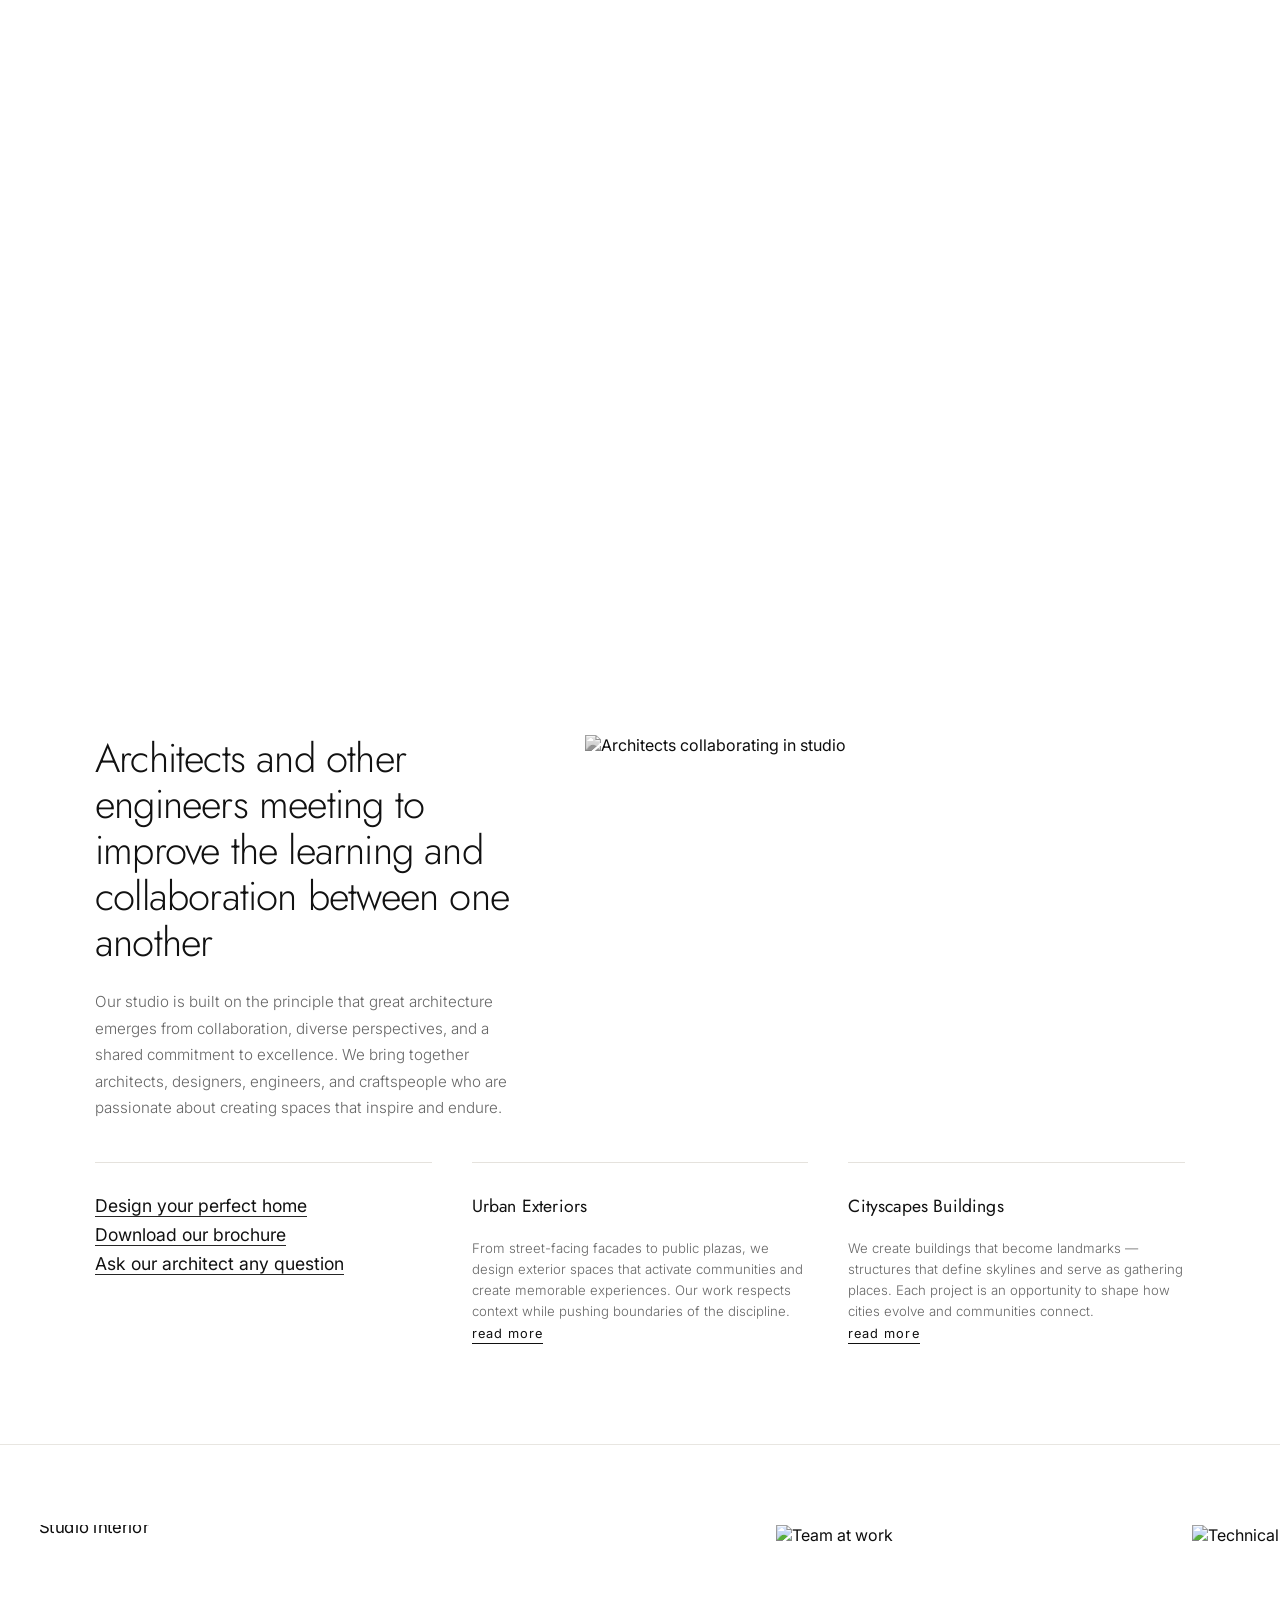
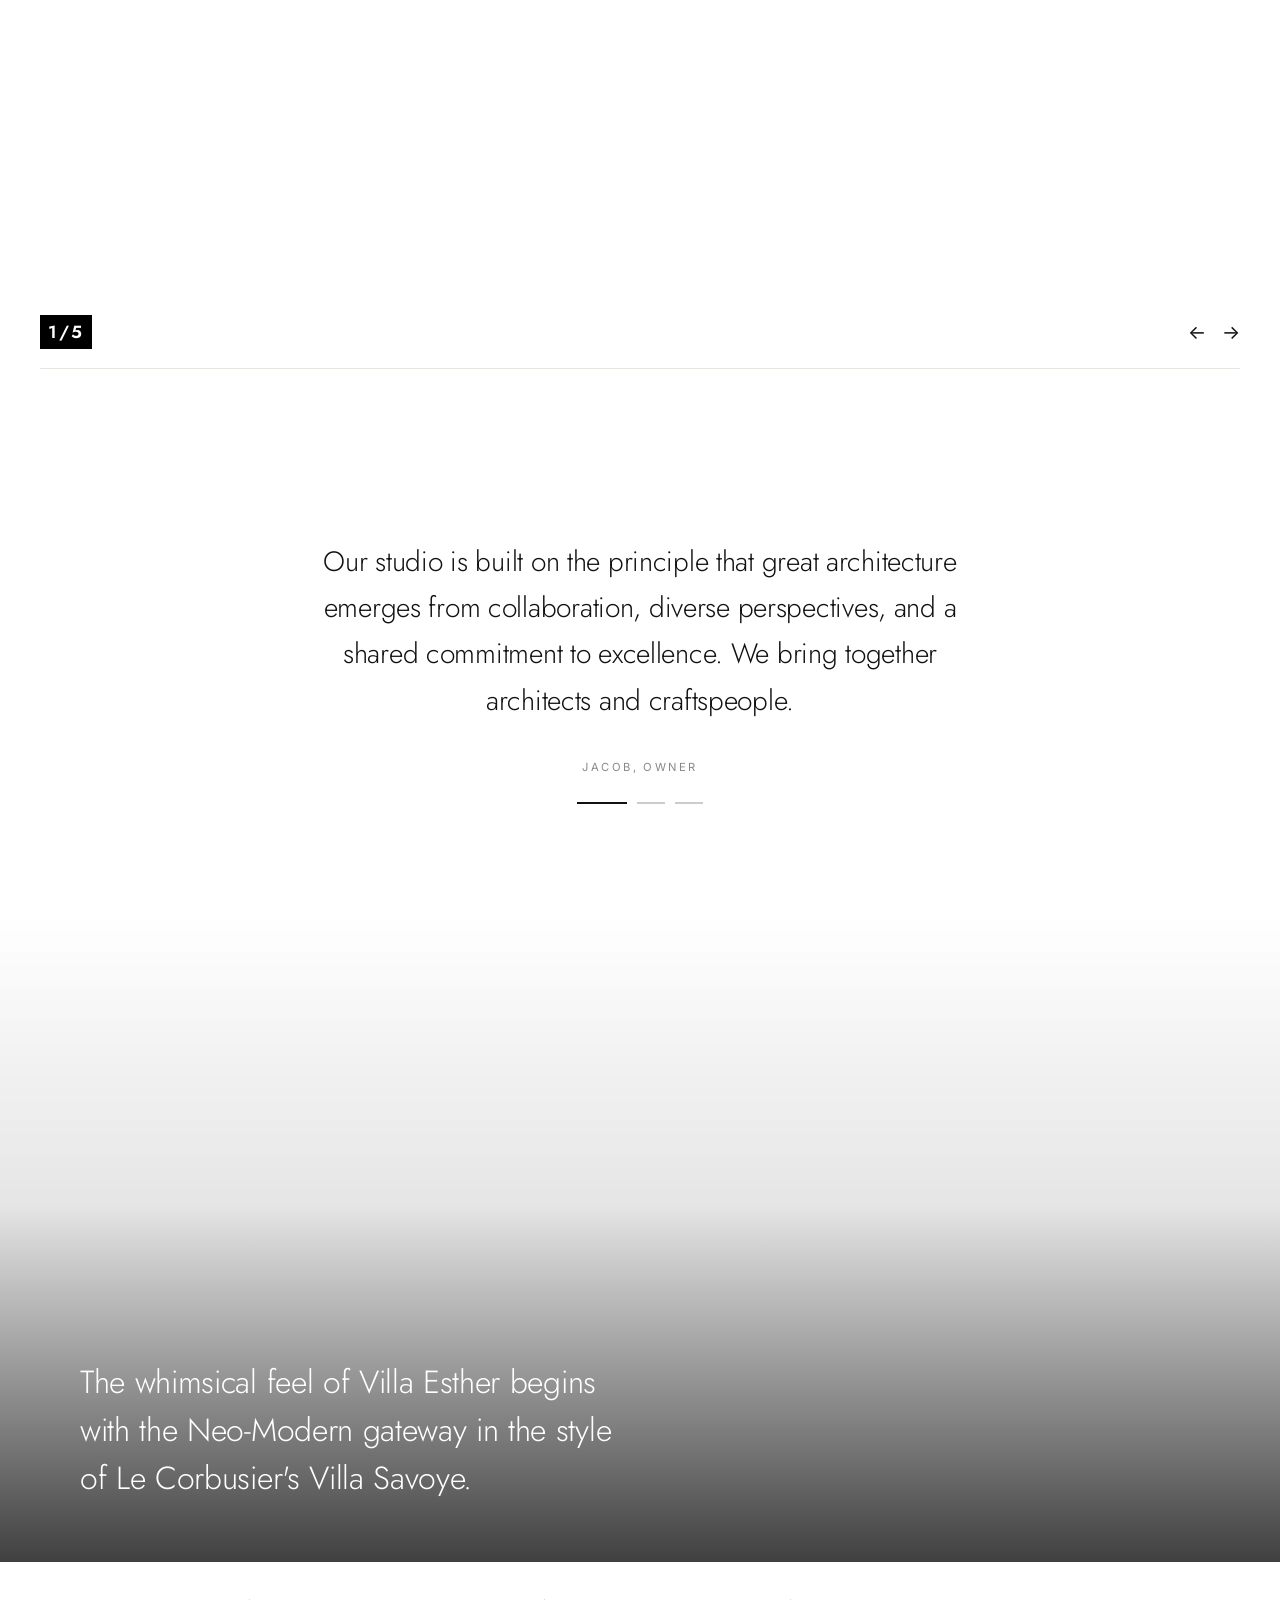
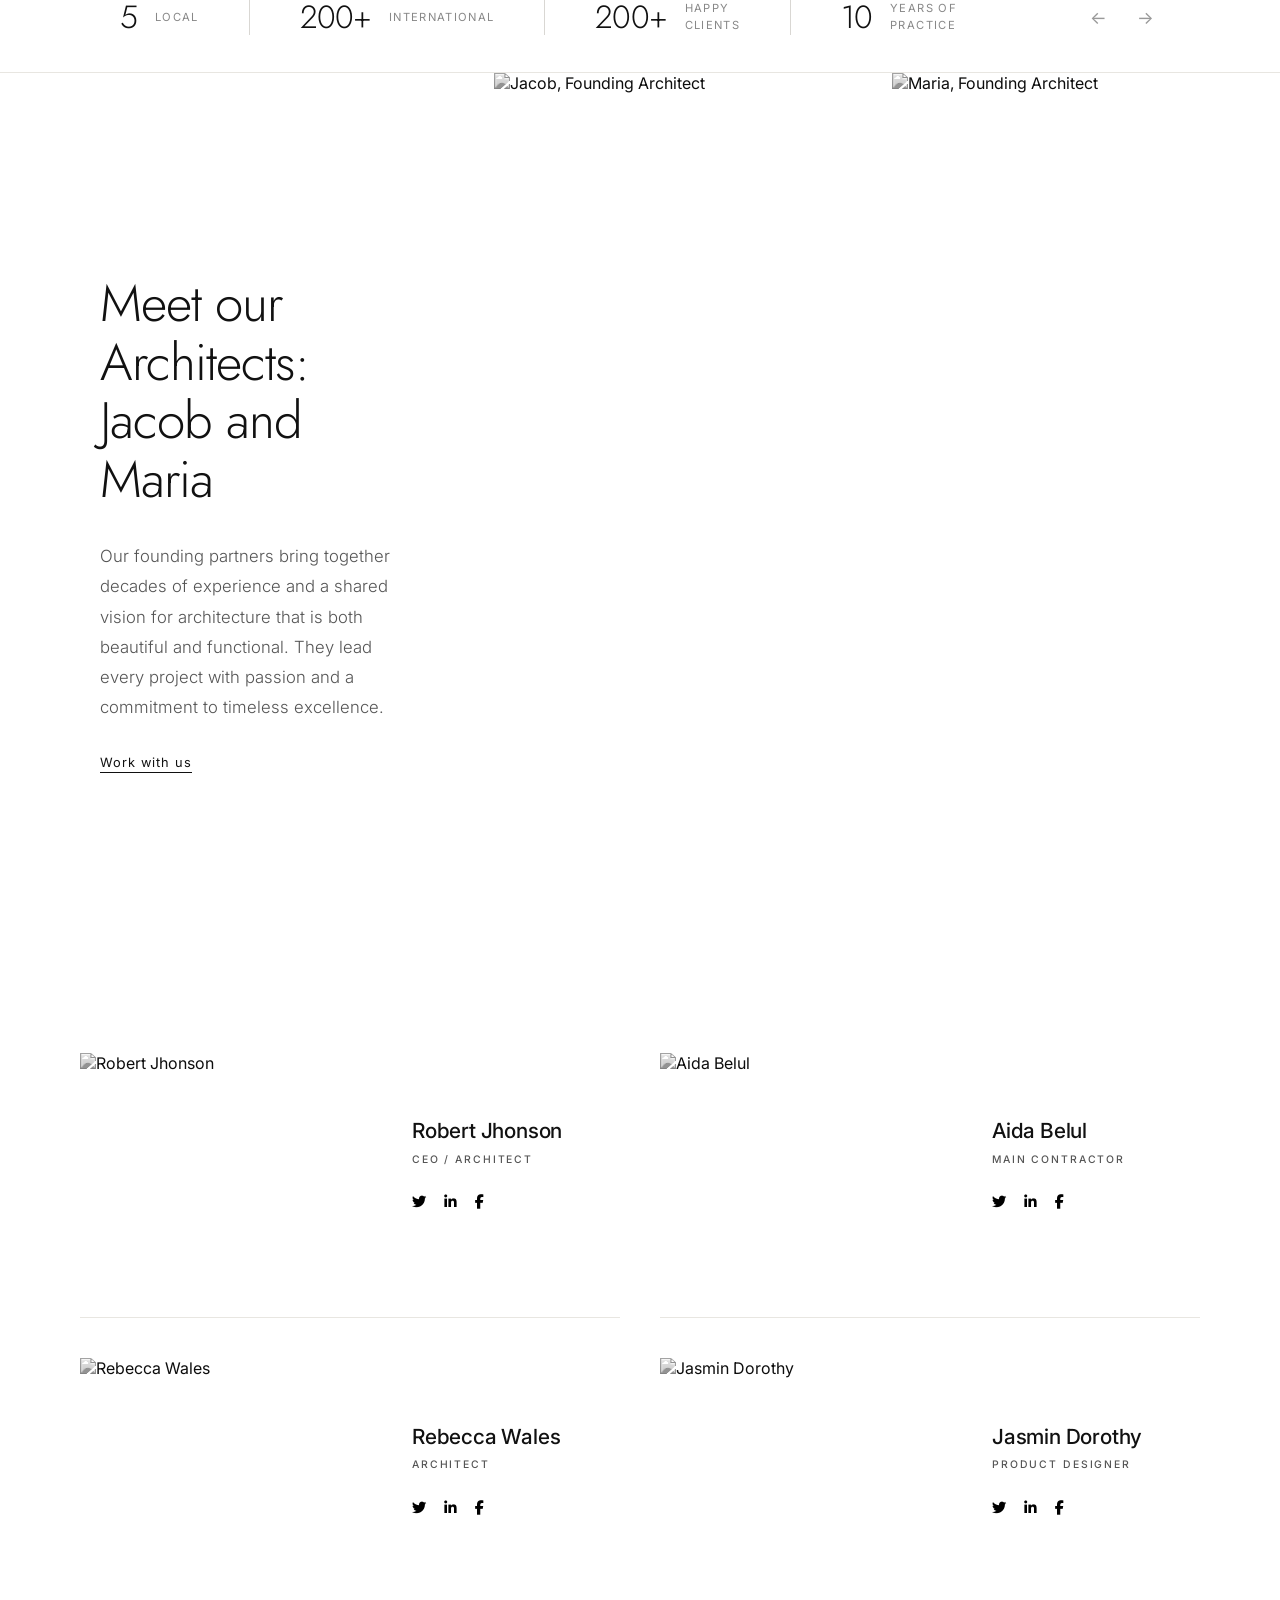
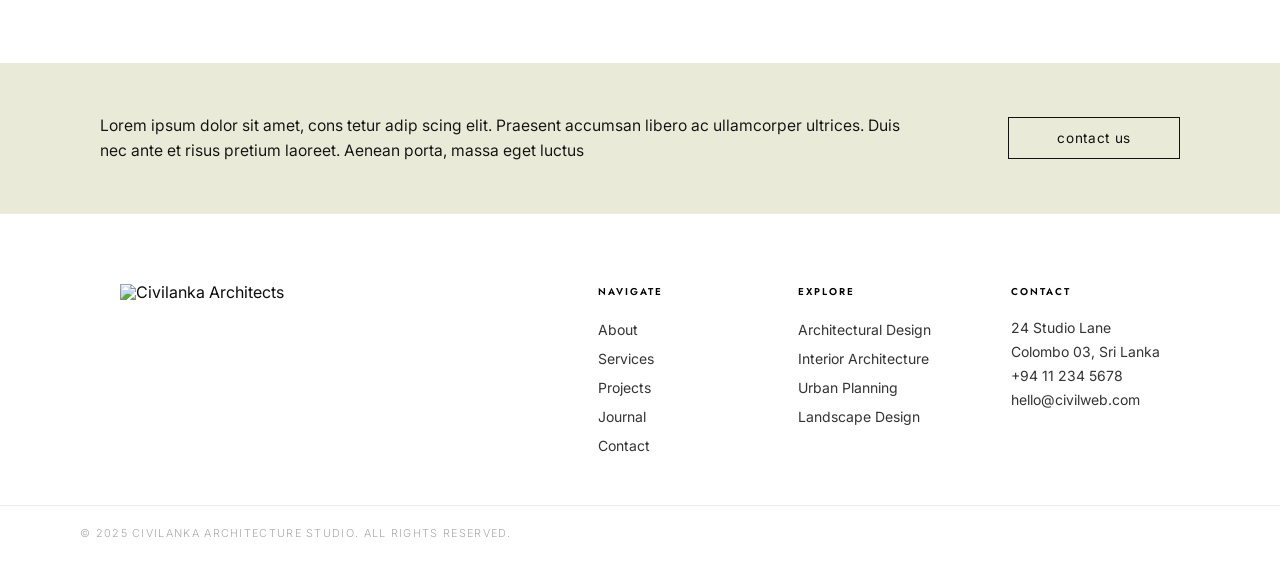
==== about.html @ 50def9c4 "pages removed" ====
<!DOCTYPE html>
<html lang="en">

<head>
  <meta charset="UTF-8" />
  <meta name="viewport" content="width=device-width, initial-scale=1.0" />
  <title>Our Studio — Civilanka Architecture & Design</title>
  <meta name="description"
    content="Learn about Civilanka's philosophy, founding architects, and our approach to timeless design." />

  <!-- Fonts -->
  <link rel="preconnect" href="https://fonts.googleapis.com" />
  <link rel="preconnect" href="https://fonts.gstatic.com" crossorigin />
  <link
    href="https://fonts.googleapis.com/css2?family=Jost:wght@300;400;500;600;700&family=Inter:wght@300;400;500&display=swap"
    rel="stylesheet" />

  <!-- Icons -->
  <link rel="stylesheet" href="https://cdnjs.cloudflare.com/ajax/libs/font-awesome/6.4.0/css/all.min.css" />

  <!-- Styles -->
  <link rel="stylesheet" href="assets/css/style.css" />
  <link rel="stylesheet" href="assets/css/about.css" />
</head>

<body class="about-page">

  <!-- ============================================================
     STICKY HEADER (shown on scroll)
============================================================ -->
  <header id="sticky-header" role="banner" aria-label="Sticky Navigation">
    <a href="index.html" class="sticky-logo" aria-label="Civilanka Home">
      <img src="Logos/trans.PNG" alt="Civilanka Architects" class="logo-img logo-img--sticky" />
    </a>
    <ul class="sticky-nav" role="list">
      <li><a href="index.html">home</a></li>
      <li class="active"><a href="about.html">about</a></li>
      <li><a href="projects.html">projects</a></li>
      <li><a href="blog.html">blog</a></li>
      <li><a href="shop.html">shop</a></li>
      <li><a href="contact.html">contact</a></li>
    </ul>
    <!-- Circle button (right) -->
    <button class="sticky-circle" aria-label="Menu">
      <svg width="10" height="10" viewBox="0 0 24 24" fill="none"><circle cx="12" cy="12" r="10" stroke="currentColor" stroke-width="1.5"/></svg>
    </button>
    <!-- Hamburger (mobile only) -->
    <button class="hamburger-btn" id="hamburger-btn" aria-label="Open navigation menu">
      <span></span>
      <span></span>
      <span></span>
    </button>
  </header>

  <!-- ============================================================
     MOBILE NAV OVERLAY
============================================================ -->
  <nav id="mobile-nav" role="navigation" aria-label="Mobile Navigation">
    <button id="mobile-nav-close" aria-label="Close menu">&#x2715;</button>
    <a href="index.html">home</a>
    <a href="about.html">about</a>
    <a href="projects.html">projects</a>
    <a href="blog.html">blog</a>
    <a href="shop.html">shop</a>
    <a href="contact.html">contact</a>
  </nav>


  <!-- ============================================================
     SECTION 1 — HERO (full-viewport wood-panelled room)
============================================================ -->
  <section id="about-hero" class="hs-hero">
    <div class="hs-hero-bg"></div>

    <header class="hs-hero-header">
      <a href="index.html" class="hs-hero-logo">
        <span class="bold">Civilanka</span><span class="light">Architects</span>
      </a>
      <nav class="hs-hero-nav">
        <ul>
          <li><a href="index.html">home</a></li>
          <li class="active"><a href="about.html">about</a></li>
          <li><a href="projects.html">portfolio</a></li>
          <li><a href="blog.html">blog</a></li>
          <li><a href="shop.html">shop</a></li>
        </ul>
      </nav>
      <button class="hs-hero-circle" aria-label="Menu">
        <svg width="10" height="10" viewBox="0 0 24 24" fill="none"><circle cx="12" cy="12" r="10" stroke="currentColor" stroke-width="1.5"/></svg>
      </button>
    </header>



    <div class="hs-hero-content">
      <h1 class="hs-hero-title">Our Studio</h1>
    </div>

    <div class="hs-hero-footer">
      <div class="hs-hero-tag">
        <span class="dot"></span> A SENSE OF SERENITY
      </div>
    </div>
  </section>

  <!-- ============================================================
     SECTION 2 — INTRO TEXT + PHOTO (2-col split)
============================================================ -->
  <section class="hs-intro">
    <div class="hs-intro-inner">
      <div class="hs-intro-left reveal-left">
        <h2 class="hs-intro-heading">Architects and other engineers meeting to improve the learning and collaboration
          between one another</h2>
        <p class="hs-intro-body">Our studio is built on the principle that great architecture emerges from
          collaboration, diverse perspectives, and a shared commitment to excellence. We bring together architects,
          designers, engineers, and craftspeople who are passionate about creating spaces that inspire and endure.</p>
      </div>
      <div class="hs-intro-right reveal-right">
        <div class="hs-intro-img-wrap">
          <img src="Project%20images/2023-11-07.jpg" alt="Architects collaborating in studio" />
        </div>
      </div>
    </div>
  </section>

  <!-- ============================================================
     SECTION 3 — THREE APPROACH COLUMNS (below intro)
============================================================ -->
  <section class="hs-approach">
    <div class="hs-approach-inner">
      <div class="hs-approach-col">
        <div class="hs-approach-links">
          <a href="#" class="hs-approach-link">Design your perfect home</a>
          <a href="#" class="hs-approach-link">Download our brochure</a>
          <a href="#" class="hs-approach-link">Ask our architect any question</a>
        </div>
      </div>
      <div class="hs-approach-col">
        <h3 class="hs-approach-title">Urban Exteriors</h3>
        <p>From street-facing facades to public plazas, we design exterior spaces that activate communities and create
          memorable experiences. Our work respects context while pushing boundaries of the discipline.</p>
        <a href="#" class="hs-read-more">read more</a>
      </div>
      <div class="hs-approach-col">
        <h3 class="hs-approach-title">Cityscapes Buildings</h3>
        <p>We create buildings that become landmarks — structures that define skylines and serve as gathering places.
          Each project is an opportunity to shape how cities evolve and communities connect.</p>
        <a href="#" class="hs-read-more">read more</a>
      </div>
    </div>
  </section>

  <!-- ============================================================
     SECTION 4 — THREE-IMAGE GALLERY (dark bg, horizontal)
============================================================ -->
  <section class="hs-gallery">
    <div class="hs-gallery-wrapper">
      <div class="hs-gallery-slider" id="hs-gallery-slider">
        <div class="hs-gallery-item active">
          <img src="Project%20images/1%20(4).png" alt="Studio interior" />
        </div>
        <div class="hs-gallery-item">
          <img src="Project%20images/WhatsApp%20Image%202023-07-17%20at%2021.07.37%20(1).jpeg" alt="Team at work" />
        </div>
        <div class="hs-gallery-item">
          <img src="Project%20images/A%20(10).png" alt="Technical drawings" />
        </div>
        <div class="hs-gallery-item">
          <img src="Project%20images/2023-11-07.jpg" alt="Architects collaborating" />
        </div>
        <div class="hs-gallery-item">
          <img src="Project%20images/hero_exterior.png" alt="Hero exterior" />
        </div>
      </div>
    </div>
    <div class="hs-gallery-controls">
      <div class="hs-gallery-counter">
        <span id="hs-gal-current">1</span>/<span id="hs-gal-total">5</span>
      </div>
      <div class="hs-gallery-nav">
        <button id="hs-gal-prev" aria-label="Previous">&#8592;</button>
        <button id="hs-gal-next" aria-label="Next">&#8594;</button>
      </div>
    </div>
  </section>

  <!-- ============================================================
     SECTION 5 — CENTERED QUOTE / TESTIMONIAL
============================================================ -->
  <section class="hs-quote">
    <div class="hs-quote-inner reveal">
      <p class="hs-quote-text">Our studio is built on the principle that great architecture emerges from collaboration,
        diverse perspectives, and a shared commitment to excellence. We bring together architects and craftspeople.</p>
      <span class="hs-quote-author">JACOB, OWNER</span>
      <div class="hs-quote-dots">
        <span class="hs-dot active"></span>
        <span class="hs-dot"></span>
        <span class="hs-dot"></span>
      </div>
    </div>
  </section>

  <!-- ============================================================
     SECTION 6 — FULL-WIDTH BUILDING IMAGE WITH OVERLAY TEXT
============================================================ -->
  <section class="hs-banner">
    <div class="hs-banner-bg"></div>
    <div class="hs-banner-content">
      <h2 class="hs-banner-quote">The whimsical feel of Villa Esther begins with the Neo-Modern gateway in the style of
        Le Corbusier's Villa Savoye.</h2>
    </div>
  </section>

  <!-- ============================================================
     SECTION 7 — STATS ROW (below banner)
============================================================ -->
  <section class="hs-stats">
    <div class="hs-stats-inner">
      <div class="hs-stat-item reveal">
        <span class="hs-stat-num">5</span>
        <span class="hs-stat-label">Local</span>
      </div>
      <div class="hs-stat-divider"></div>
      <div class="hs-stat-item reveal">
        <span class="hs-stat-num">200+</span>
        <span class="hs-stat-label">International</span>
      </div>
      <div class="hs-stat-divider"></div>
      <div class="hs-stat-item reveal">
        <span class="hs-stat-num">200+</span>
        <span class="hs-stat-label">Happy<br>Clients</span>
      </div>
      <div class="hs-stat-divider"></div>
      <div class="hs-stat-item reveal">
        <span class="hs-stat-num">10</span>
        <span class="hs-stat-label">Years of<br>Practice</span>
      </div>
      <div class="hs-stat-nav">
        <button aria-label="Previous stat">&#8592;</button>
        <button aria-label="Next stat">&#8594;</button>
      </div>
    </div>
  </section>

  <!-- ============================================================
     SECTION 8 — MEET OUR ARCHITECTS (text left + 2 portraits right)
============================================================ -->
  <section class="hs-founders">
    <div class="hs-founders-inner">
      <div class="hs-founders-text reveal-left">
        <h2 class="hs-founders-heading">Meet our Architects:<br>Jacob and Maria</h2>
        <p>Our founding partners bring together decades of experience and a shared vision for architecture that is both
          beautiful and functional. They lead every project with passion and a commitment to timeless excellence.</p>
        <a href="#footer" class="hs-read-more" style="margin-top:2rem;display:inline-block;">Work with us</a>
      </div>
      <div class="hs-founders-photos">
        <div class="hs-founder-photo reveal">
          <img src="team%20images/32.png" alt="Jacob, Founding Architect" />
        </div>
        <div class="hs-founder-photo reveal">
          <img src="team%20images/33.png" alt="Maria, Founding Architect" />
        </div>
      </div>
    </div>
  </section>

  <!-- ============================================================
     SECTION 9 — TEAM GRID (2×2 cards: photo + info alternating)
============================================================ -->
  <section class="hs-team">
    <div class="hs-team-grid">

      <!-- Row 1 -->
      <div class="hs-team-card">
        <div class="hs-tc-photo">
          <img src="team%20images/32.png" alt="Robert Jhonson" />
        </div>
        <div class="hs-tc-info">
          <h3 class="hs-tc-name">Robert Jhonson</h3>
          <p class="hs-tc-role">CEO / ARCHITECT</p>
          <div class="hs-tc-socials">
            <a href="#"><i class="fab fa-twitter"></i></a>
            <a href="#"><i class="fab fa-linkedin-in"></i></a>
            <a href="#"><i class="fab fa-facebook-f"></i></a>
          </div>
        </div>
      </div>

      <div class="hs-team-card">
        <div class="hs-tc-photo">
          <img src="team%20images/33.png" alt="Aida Belul" />
        </div>
        <div class="hs-tc-info">
          <h3 class="hs-tc-name">Aida Belul</h3>
          <p class="hs-tc-role">MAIN CONTRACTOR</p>
          <div class="hs-tc-socials">
            <a href="#"><i class="fab fa-twitter"></i></a>
            <a href="#"><i class="fab fa-linkedin-in"></i></a>
            <a href="#"><i class="fab fa-facebook-f"></i></a>
          </div>
        </div>
      </div>

      <!-- Row 2 -->
      <div class="hs-team-card">
        <div class="hs-tc-photo">
          <img src="team%20images/29.png" alt="Rebecca Wales" />
        </div>
        <div class="hs-tc-info">
          <h3 class="hs-tc-name">Rebecca Wales</h3>
          <p class="hs-tc-role">ARCHITECT</p>
          <div class="hs-tc-socials">
            <a href="#"><i class="fab fa-twitter"></i></a>
            <a href="#"><i class="fab fa-linkedin-in"></i></a>
            <a href="#"><i class="fab fa-facebook-f"></i></a>
          </div>
        </div>
      </div>

      <div class="hs-team-card">
        <div class="hs-tc-photo">
          <img src="team%20images/30.png" alt="Jasmin Dorothy" />
        </div>
        <div class="hs-tc-info">
          <h3 class="hs-tc-name">Jasmin Dorothy</h3>
          <p class="hs-tc-role">PRODUCT DESIGNER</p>
          <div class="hs-tc-socials">
            <a href="#"><i class="fab fa-twitter"></i></a>
            <a href="#"><i class="fab fa-linkedin-in"></i></a>
            <a href="#"><i class="fab fa-facebook-f"></i></a>
          </div>
        </div>
      </div>

    </div>
  </section>

  <!-- ============================================================
     SECTION 10 — CTA STRIP (light background, centered)
============================================================ -->
  <section class="hs-cta">
    <div class="hs-cta-inner reveal">
      <p class="hs-cta-text">Lorem ipsum dolor sit amet, cons tetur adip scing elit. Praesent accumsan libero ac
        ullamcorper ultrices. Duis nec ante et risus pretium laoreet. Aenean porta, massa eget luctus</p>
      <a href="#footer" class="hs-cta-btn">contact us</a>
    </div>
  </section>

  <!-- ============================================================
     FOOTER
============================================================ -->
  <footer id="footer" role="contentinfo">
    <div class="hs-footer-inner">
      <div class="hs-footer-brand">
        <a href="index.html" class="hs-footer-logo">
          <img src="Logos/trans.PNG" alt="Civilanka Architects" class="logo-img logo-img--footer" />
        </a>
      </div>

      <div class="hs-footer-cols">
        <div class="hs-footer-col">
          <span class="hs-footer-col-label">Navigate</span>
          <ul>
            <li><a href="about.html">About</a></li>
            <li><a href="index.html#services">Services</a></li>
            <li><a href="projects.html">Projects</a></li>
            <li><a href="blog.html">Journal</a></li>
            <li><a href="contact.html">Contact</a></li>
          </ul>
        </div>

        <div class="hs-footer-col">
          <span class="hs-footer-col-label">Explore</span>
          <ul>
            <li><a href="index.html#services">Architectural Design</a></li>
            <li><a href="index.html#services">Interior Architecture</a></li>
            <li><a href="index.html#services">Urban Planning</a></li>
            <li><a href="index.html#services">Landscape Design</a></li>
          </ul>
        </div>

        <div class="hs-footer-col">
          <span class="hs-footer-col-label">Contact</span>
          <address>
            <span>24 Studio Lane</span>
            <span>Colombo 03, Sri Lanka</span>
            <a href="tel:+94112345678">+94 11 234 5678</a>
            <a href="mailto:hello@civilweb.com">hello@civilweb.com</a>
          </address>
        </div>
      </div>
    </div>

    <div class="hs-footer-bottom">
      <p>&copy; 2025 Civilanka Architecture Studio. All rights reserved.</p>
    </div>
  </footer>

  <!-- Back to top -->
  <button id="back-top" aria-label="Back to top">&#8593;</button>

  <!-- Main JS -->
  <script src="assets/js/main.js"></script>
  <script src="assets/js/about.js"></script>

</body>

</html>
---- assets/css/style.css ----
/* ===========================
   DESIGN TOKENS
=========================== */
@import url('https://fonts.googleapis.com/css2?family=Jost:wght@300;400;500;600;700&family=Inter:wght@300;400;500&display=swap');

:root {
  --white: #FFFFFF;
  --black: #0D0D0D;
  --cream: #F5F3EF;
  --gray-light: #E8E6E1;
  --gray-mid: #9A9A9A;
  --gray-dark: #3A3A3A;
  --accent: #111;
  --font-h: 'Jost', sans-serif;
  --font-b: 'Inter', sans-serif;
  --ease: cubic-bezier(0.25, 0.46, 0.45, 0.94);
}

/* ===========================
   RESET & BASE
=========================== */
*,
*::before,
*::after {
  box-sizing: border-box;
  margin: 0;
  padding: 0;
}

html {
  scroll-behavior: smooth;
  font-size: 16px;
}

body {
  font-family: var(--font-b);
  color: var(--black);
  background: var(--white);
  overflow-x: hidden;
}

img {
  display: block;
  width: 100%;
  height: 100%;
  object-fit: cover;
}

a {
  text-decoration: none;
  color: inherit;
}

ul {
  list-style: none;
}

button {
  border: none;
  background: none;
  cursor: pointer;
  font-family: inherit;
}

/* ===========================
   TYPOGRAPHY
=========================== */
h1,
h2,
h3,
h4,
h5 {
  font-family: var(--font-h);
  font-weight: 300;
  line-height: 1.1;
  letter-spacing: -0.02em;
}

h1 {
  font-size: clamp(3.75rem, 6vw, 5.625rem);
  /* 60px–90px */
}

h2 {
  font-size: clamp(1.875rem, 4vw, 3.125rem);
  /* 30px–50px */
}

h3 {
  font-size: clamp(1.2rem, 2vw, 1.75rem);
  /* ~19px–28px */
}

p {
  line-height: 1.75;
  font-size: clamp(0.9375rem, 1.2vw, 1.125rem);
  /* 15px–18px */
  color: var(--gray-dark);
  font-weight: 300;
}

.section-label {
  font-family: var(--font-h);
  font-size: 0.75rem;
  /* 12px */
  font-weight: 500;
  letter-spacing: 0.25em;
  text-transform: uppercase;
  color: var(--accent);
  display: block;
  margin-bottom: 1.2rem;
}

/* ===========================
   LAYOUT UTILITIES
=========================== */
.container {
  max-width: 1280px;
  margin: 0 auto;
  padding: 0 60px;
}

.section-pad {
  padding: 120px 0;
}

.section-pad-sm {
  padding: 80px 0;
}

/* ===========================
   BUTTONS
=========================== */
.btn {
  display: inline-flex;
  align-items: center;
  gap: 12px;
  font-family: var(--font-h);
  font-size: 0.8rem;
  font-weight: 500;
  letter-spacing: 0.18em;
  text-transform: uppercase;
  padding: 16px 36px;
  border: 1px solid currentColor;
  transition: all 0.35s var(--ease);
  position: relative;
  overflow: hidden;
}

.btn::before {
  content: '';
  position: absolute;
  inset: 0;
  background: currentColor;
  transform: scaleX(0);
  transform-origin: left;
  transition: transform 0.35s var(--ease);
  z-index: 0;
}

.btn:hover::before {
  transform: scaleX(1);
}

.btn span {
  position: relative;
  z-index: 1;
  transition: color 0.35s var(--ease);
}

.btn-dark {
  color: var(--black);
}

.btn-dark:hover span {
  color: var(--white);
}

.btn-light {
  color: var(--white);
}

.btn-light:hover span {
  color: var(--black);
}

.btn-accent {
  color: var(--accent);
}

/* Arrow icon */
.btn-arrow::after {
  content: '→';
  font-size: 1rem;
  position: relative;
  z-index: 1;
  transition: transform 0.3s var(--ease), color 0.35s var(--ease);
}

.btn-dark.btn-arrow:hover::after {
  color: var(--white);
  transform: translateX(4px);
}

/* ===========================
   TOP BAR — hero state (left aligned logo)
=========================== */
#top-bar {
  position: fixed;
  top: 0;
  left: 0;
  right: 0;
  z-index: 1000;
  display: flex;
  align-items: flex-start;
  justify-content: space-between;
  padding: 30px 40px;
  pointer-events: none;
  transition: opacity 0.15s var(--ease);
}

#top-bar.hidden {
  opacity: 0;
  pointer-events: none;
}

.site-logo {
  font-family: var(--font-b);
  font-size: 1.25rem;
  letter-spacing: 0.02em;
  color: var(--white);
  pointer-events: all;
  transition: color 0.4s;
  line-height: 1;
  text-decoration: none;
}

.site-logo strong {
  font-weight: 700;
}

.site-logo span {
  font-weight: 400;
}

/* Logo Images */
.logo-img {
  height: 64px;
  width: auto;
  display: block;
}

.logo-img--hero {
  /* filter: brightness(0); Removed to show natural logo colors */
}

.logo-img--footer {
  height: 160px;
}

.logo-img--sticky {
  height: 52px;
}

/* Circle button — floats over hero, hides when sticky header appears */
.circle-btn {
  position: fixed;
  top: 26px;
  right: 40px;
  z-index: 1002;
  width: 38px;
  height: 38px;
  border-radius: 50%;
  border: 1.5px solid rgba(255, 255, 255, 0.7);
  background: transparent;
  cursor: pointer;
  transition: border-color 0.3s, transform 0.3s, opacity 0.15s;
  pointer-events: all;
  display: none !important;
  align-items: center;
  justify-content: center;
}

.circle-btn:hover {
  border-color: var(--white);
  transform: scale(1.1);
}

.circle-btn.dark {
  border-color: rgba(0, 0, 0, 0.45);
}

.circle-btn.dark:hover {
  border-color: var(--black);
}

/* Hide floating circle when sticky bar is visible (sticky bar has its own) */
.circle-btn.hidden {
  opacity: 0;
  pointer-events: none;
}

/* ===========================
   STICKY HEADER — unified across all pages
   Layout: [Logo LEFT] [Nav CENTER] [Circle RIGHT]
=========================== */
#sticky-header {
  position: fixed;
  top: 0;
  left: 0;
  right: 0;
  z-index: 1001;
  background: var(--white);
  border-bottom: 1px solid var(--gray-light);
  display: flex;
  align-items: center;
  justify-content: space-between;
  padding: 0 40px;
  height: 64px;
  /* Slide-up/slide-down + fade transition */
  transform: translateY(0);
  opacity: 1;
  transition: transform 0.45s var(--ease), opacity 0.45s var(--ease);
  pointer-events: all;
}

/* Hidden state — used by JS on home & about pages at page-top */
#sticky-header.nav-hidden {
  transform: translateY(-100%);
  opacity: 0;
  pointer-events: none;
}

/* Sticky logo (left) */
.sticky-logo {
  font-family: var(--font-h);
  font-size: 1.1rem;
  letter-spacing: 0.01em;
  color: var(--black);
  line-height: 1;
  flex-shrink: 0;
  display: flex;
  align-items: center;
}

.sticky-logo strong {
  font-weight: 700;
}

.sticky-logo span {
  font-weight: 300;
}

/* Sticky nav (center) — absolutely centred so it never shifts with logo/circle */
.sticky-nav {
  display: flex;
  align-items: center;
  gap: 0;
  position: absolute;
  left: 50%;
  transform: translateX(-50%);
  pointer-events: all;
}

.sticky-nav li {
  display: flex;
  align-items: center;
}

/* Vertical pipe separator rendered before EVERY item to match reference */
.sticky-nav li::before {
  content: '';
  display: inline-block;
  width: 1px;
  height: 14px;
  background: rgba(0,0,0,0.2);
  flex-shrink: 0;
  margin-right: 0;
}

/* First item — no leading pipe */
.sticky-nav li:first-child::before {
  display: none;
}

.sticky-nav li a {
  font-family: var(--font-h);
  font-size: 0.8125rem;
  font-weight: 300;
  letter-spacing: 0.04em;
  color: rgba(0, 0, 0, 0.5);
  padding: 0 18px;
  transition: color 0.25s var(--ease);
  text-transform: lowercase;
  white-space: nowrap;
  line-height: 64px;
  display: block;
}

.sticky-nav li.active a {
  color: var(--black);
  font-weight: 400;
}

.sticky-nav li a:hover {
  color: var(--black);
}

/* Circle button — right slot, matches reference image */
.sticky-circle {
  width: 34px;
  height: 34px;
  border-radius: 50%;
  border: 1.5px solid rgba(0, 0, 0, 0.35);
  background: transparent;
  cursor: pointer;
  flex-shrink: 0;
  transition: border-color 0.3s, transform 0.3s;
  display: flex !important; /* visible on desktop */
  align-items: center;
  justify-content: center;
}

.sticky-circle:hover {
  border-color: var(--black);
  transform: scale(1.1);
}

/* Sticky Action Button (Right) — kept for pages that use it */
.sticky-btn {
  font-family: var(--font-h);
  font-size: 0.7rem;
  font-weight: 600;
  letter-spacing: 0.15em;
  text-transform: uppercase;
  padding: 10px 24px;
  background: var(--black);
  color: var(--white);
  border: 1px solid var(--black);
  transition: all 0.35s var(--ease);
  flex-shrink: 0;
  display: inline-block;
  line-height: 1;
}

.sticky-btn:hover {
  background: transparent;
  color: var(--black);
}

@media (max-width: 600px) {
  .sticky-btn {
    display: none;
  }
}

/* ===========================
   HERO SLIDER
/* ===========================
   HERO SPLIT SCREEN
=========================== */
#hero.split-view {
  height: 100vh;
  min-height: 700px;
  position: relative;
  display: flex;
  overflow: hidden;
  background: var(--black);
}

.split-half {
  flex: 1;
  position: relative;
  overflow: hidden;
}

.split-bg {
  width: 100%;
  height: 100%;
  object-fit: cover;
  transition: filter 0.4s ease;
}

.split-half:hover .split-bg {
  filter: grayscale(100%);
}

.filter-dark {
  filter: brightness(0.6) grayscale(50%);
}

.split-overlay {
  position: absolute;
  inset: 0;
  background: rgba(0, 0, 0, 0.1);
  transition: background 0.4s ease;
}

.split-overlay.dark {
  background: rgba(0, 0, 0, 0.4);
}

.split-half:hover .split-overlay {
  background: rgba(0, 0, 0, 0.5);
}

.vert-text {
  position: absolute;
  top: 50%;
  font-family: var(--font-b);
  font-size: 1.5rem;
  color: var(--white);
  letter-spacing: 0.1em;
  text-transform: lowercase;
  text-decoration: none;
  display: inline-block;
  transition: color 0.3s var(--ease);
}

.vert-text::after {
  content: '';
  position: absolute;
  left: 0;
  bottom: -8px;
  width: 100%;
  height: 1px;
  background: var(--white);
  transform: scaleX(0);
  transform-origin: right;
  transition: transform 0.5s cubic-bezier(0.19, 1, 0.22, 1);
}

.vert-text:hover::after {
  transform: scaleX(1);
  transform-origin: left;
}

.vert-left {
  left: 40px;
  transform: translateY(-50%) rotate(-90deg);
  transform-origin: left center;
}

.vert-right {
  right: 40px;
  transform: translateY(-50%) rotate(90deg);
  transform-origin: right center;
}

.center-brand {
  position: absolute;
  top: 50%;
  left: 50%;
  transform: translate(-50%, -50%);
  text-align: center;
  z-index: 100;
  pointer-events: none;
}

.center-logo-img {
  max-width: 280px;
  height: auto;
  display: block;
  /* Meadow Mist 936 (#EAEAD8) color filter */
  filter: brightness(0) invert(92%) sepia(10%) saturate(400%) hue-rotate(30deg);
  opacity: 1;
}

@media (max-width: 900px) {
  #hero.split-view {
    flex-direction: column;
  }

  .vert-text {
    display: none;
  }
}

/* Custom Hero Pagination Dashes */
.hero-custom-pagination {
  position: absolute;
  bottom: 50px;
  left: 60px;
  z-index: 100;
  display: flex;
  gap: 15px;
  align-items: center;
}

.hero-custom-pagination .dash {
  width: 30px;
  height: 2px;
  background: rgba(255, 255, 255, 0.4);
  transition: width 0.3s ease, background 0.3s ease;
  cursor: pointer;
}

.hero-custom-pagination .dash.active {
  width: 60px;
  background: var(--white);
}

.hero-custom-pagination .dash:hover {
  background: var(--white);
}

/* ===========================
   ABOUT / INTRO
=========================== */
#about {
  background: var(--white) url('../images/sketch-bg.png') no-repeat 65% center;
  background-size: 45%;
  background-blend-mode: multiply;
  overflow: hidden;
  padding: 80px 0;
}

.new-about-top {
  display: flex;
  justify-content: space-between;
  align-items: flex-start;
  gap: 60px;
  margin-bottom: 60px;
  position: relative;
}

.new-about-text {
  flex: 1;
  z-index: 2;
  padding-right: 20px;
}

.about-slideshow {
  flex: 0 0 540px;
  height: 320px;
  position: relative;
  z-index: 3;
  margin-right: 0;
  margin-top: 0;
}

.about-slide {
  position: absolute;
  top: 0;
  left: 0;
  width: 100%;
  height: 100%;
  opacity: 0;
  transition: opacity 1.5s ease-in-out;
  box-shadow: 0 40px 80px rgba(0, 0, 0, 0.15);
}

.about-slide.active {
  opacity: 1;
}

.about-slide img {
  width: 100%;
  height: 100%;
  object-fit: cover;
  filter: grayscale(100%);
  display: block;
}

.new-section-label {
  font-family: var(--font-b);
  font-size: 0.65rem;
  font-weight: 600;
  letter-spacing: 0.15em;
  text-transform: uppercase;
  color: var(--black);
  display: block;
  margin-bottom: 1.2rem;
}

.new-about-heading {
  font-family: var(--font-b);
  font-size: clamp(1.6rem, 3.2vw, 2.6rem);
  font-weight: 300;
  line-height: 1.1;
  color: var(--black);
  margin-bottom: 1.8rem;
  letter-spacing: -0.03em;
  max-width: 95%;
}

.new-read-more {
  font-family: var(--font-b);
  font-size: 0.85rem;
  color: var(--black);
  text-decoration: underline;
  text-underline-offset: 5px;
  text-decoration-thickness: 1px;
  text-transform: lowercase;
  opacity: 0.8;
}

.new-about-bottom {
  display: flex;
  justify-content: space-between;
  gap: 60px;
}

.new-about-links {
  flex: 1.2;
  display: flex;
  flex-direction: column;
  gap: 20px;
}

.new-about-links a {
  font-family: var(--font-b);
  font-size: 1.1rem;
  font-weight: 400;
  color: var(--black);
  text-decoration: underline;
  text-underline-offset: 6px;
  letter-spacing: -0.01em;
}

.new-about-col {
  flex: 1;
}

.new-about-col h3 {
  font-family: var(--font-b);
  font-size: 1.25rem;
  font-weight: 600;
  margin-bottom: 1.2rem;
  letter-spacing: -0.01em;
}

.new-about-col p {
  font-family: var(--font-b);
  font-size: 0.95rem;
  color: var(--gray-dark);
  line-height: 1.6;
  font-weight: 400;
  max-width: 320px;
}

/* ===========================
   SERVICES (VERTICAL TABS)
=========================== */
#services {
  background: var(--white);
}

.services-header {
  text-align: center;
  max-width: 600px;
  margin: 0 auto 70px;
}

.services-header h2 {
  margin-bottom: 1rem;
}

.services-grid {
  display: grid;
  grid-template-columns: 1fr 1.5fr;
  gap: 60px;
  align-items: start;
}

.services-tabs {
  display: flex;
  flex-direction: column;
}

.tab-item {
  display: flex;
  align-items: flex-start;
  gap: 20px;
  padding: 28px 0;
  border-bottom: 1px solid var(--gray-light);
  cursor: pointer;
  transition: all 0.3s;
}

.tab-item:first-child {
  border-top: 1px solid var(--gray-light);
}

.tab-num {
  font-family: var(--font-h);
  font-size: 0.7rem;
  font-weight: 600;
  color: var(--gray-mid);
  letter-spacing: 0.1em;
  padding-top: 4px;
  transition: color 0.3s;
}

.tab-title {
  font-family: var(--font-h);
  font-size: 1.4rem;
  font-weight: 300;
  transition: color 0.3s;
}

.tab-arrow {
  margin-left: auto;
  font-size: 1.2rem;
  color: var(--gray-light);
  transition: all 0.3s;
  padding-top: 3px;
}

.tab-item.active .tab-num,
.tab-item:hover .tab-num {
  color: var(--accent);
}

.tab-item.active .tab-title,
.tab-item:hover .tab-title {
  color: var(--black);
}

.tab-item.active .tab-arrow {
  color: var(--accent);
  transform: translateX(6px);
}

.services-panel {
  position: sticky;
  top: 120px;
}

.panel-content {
  display: none;
  animation: fadeSlideUp 0.5s var(--ease);
}

.panel-content.active {
  display: block;
}

.panel-img {
  aspect-ratio: 4/3;
  overflow: hidden;
  margin-bottom: 32px;
}

.panel-img img {
  transition: transform 0.6s var(--ease);
}

.panel-img:hover img {
  transform: scale(1.04);
}

.panel-content h3 {
  margin-bottom: 1rem;
}

.panel-content p {
  color: var(--gray-dark);
  max-width: 440px;
}

/* ===========================
   PROJECTS (OUR WORK SLIDER)
=========================== */
#projects {
  background: #000000;
  padding: 100px 0;
  overflow: hidden;
}

.our-work-container {
  display: flex;
  align-items: stretch;
  height: 65vh;
  min-height: 500px;
  max-height: 700px;
  max-width: 100%;
}

.our-work-left {
  flex: 0 0 28%;
  padding: 0 40px 0 60px;
  display: flex;
  flex-direction: column;
  justify-content: space-between;
}

.our-work-label {
  font-family: var(--font-b);
  font-size: 0.75rem;
  /* 12px */
  letter-spacing: 0.18em;
  color: #bbb;
  text-transform: uppercase;
  margin-top: 40px;
}

.our-work-info {
  margin-top: auto;
  margin-bottom: auto;
}

.our-work-title {
  font-family: var(--font-b);
  font-size: clamp(2.5rem, 4vw, 3.75rem);
  /* 40px–60px */
  font-weight: 300;
  line-height: 1.1;
  color: #fff;
  letter-spacing: -0.02em;
}

.our-work-cat {
  font-family: var(--font-b);
  font-size: 0.75rem;
  /* 12px */
  letter-spacing: 0.22em;
  color: #bbb;
  text-transform: uppercase;
}

.our-work-right {
  flex: 1;
  overflow: hidden;
  position: relative;
  padding-left: 0;
  display: flex;
  flex-direction: column;
}

.our-work-swiper {
  width: 100%;
  height: calc(100% - 60px);
}

.our-work-slide {
  width: 75%;
  height: 100%;
  cursor: pointer;
  overflow: hidden;
}


.our-work-slide img {
  width: 100%;
  height: 100%;
  object-fit: cover;
}

.our-work-nav {
  display: flex;
  justify-content: flex-end;
  align-items: center;
  height: 60px;
  gap: 30px;
  padding-right: 28%;
}

.our-work-nav button {
  color: #fff;
  font-size: 1.2rem;
  font-weight: 300;
  cursor: pointer;
  background: none;
  border: none;
  font-family: var(--font-b);
  opacity: 0.8;
  transition: opacity 0.3s;
  letter-spacing: -2px;
  /* To make arrows look longer if they are just characters */
}

.our-work-nav button:hover {
  opacity: 1;
}

/* ===========================
   HORIZONTAL ACCORDION SERVICES
=========================== */
.accordion-section {
  background: var(--white);
  padding: 100px 0;
}

.acc-container {
  display: flex;
  width: 90%;
  max-width: 1400px;
  margin: 0 auto;
  height: 600px;
}

.acc-item {
  display: flex;
  flex: 0 0 100px;
  transition: flex 0.6s cubic-bezier(0.25, 1, 0.5, 1);
  overflow: hidden;
  background: var(--white);
}

.acc-item.active {
  flex: 1;
}

.acc-header {
  width: 100px;
  min-width: 100px;
  display: flex;
  flex-direction: column;
  justify-content: space-between;
  align-items: center;
  padding: 40px 0;
  cursor: pointer;
  background: var(--white);
  transition: background 0.3s;
  position: relative;
}

.acc-header:hover {
  background: #fcfcfc;
}

/* Remove the old header line logic to replace with title underline */
.acc-header::before {
  display: none;
}

.acc-icon {
  font-family: var(--font-b);
  font-size: 1.6rem;
  color: #333;
  font-weight: 300;
  transition: opacity 0.3s;
}

.acc-item.active .acc-icon {
  opacity: 0;
}

.acc-title {
  writing-mode: vertical-rl;
  text-orientation: mixed;
  transform: rotate(180deg);
  font-family: var(--font-h);
  font-size: clamp(1.5rem, 2.5vw, 2.5rem);
  /* ~24px–40px */
  font-weight: 300;
  letter-spacing: 0.06em;
  color: var(--black);
  white-space: nowrap;
  flex: 1;
  display: flex;
  align-items: center;
  padding: 30px 0;
  text-transform: capitalize;
  position: relative;
}

.acc-title::after {
  content: '';
  position: absolute;
  top: 15%;
  /* Center it slightly against the text */
  right: -12px;
  /* Position it parallel to the vertical text */
  width: 1px;
  height: 0;
  background-color: var(--black);
  transition: height 0.5s cubic-bezier(0.25, 1, 0.5, 1);
}

.acc-header:hover .acc-title::after {
  height: 70%;
  /* Grows to cover most of the text length */
}

/* If active, keep the line visible */
.acc-item.active .acc-title::after {
  height: 70%;
}

.acc-content {
  display: flex;
  flex: 1;
  opacity: 0;
  min-width: 0;
  transition: opacity 0.4s ease 0.2s;
  pointer-events: none;
}

.acc-item.active .acc-content {
  opacity: 1;
  pointer-events: auto;
}

.acc-img-wrap {
  flex: 0 0 45%;
  height: 100%;
}

.acc-img-wrap img {
  width: 100%;
  height: 100%;
  object-fit: cover;
}

.acc-text-wrap {
  flex: 1;
  padding: 60px 80px;
  display: flex;
  flex-direction: column;
  justify-content: center;
  position: relative;
}

.acc-close {
  position: absolute;
  top: 40px;
  right: 40px;
  font-size: 2.0rem;
  color: #333;
  cursor: pointer;
  font-weight: 300;
  font-family: var(--font-b);
}

.acc-text-wrap p {
  font-family: var(--font-b);
  font-size: 1.1rem;
  color: #555;
  line-height: 1.8;
  margin-bottom: 40px;
  max-width: 500px;
}

.acc-text-wrap .read-more {
  font-family: var(--font-b);
  font-size: 0.95rem;
  color: var(--black);
  text-decoration: none;
  align-self: flex-start;
  padding-bottom: 4px;
  position: relative;
  display: inline-block;
}

.acc-text-wrap .read-more::after {
  content: '';
  position: absolute;
  bottom: 0;
  left: 0;
  width: 100%;
  height: 1px;
  background: var(--black);
  transform: scaleX(0);
  transform-origin: right center;
  transition: transform 0.4s cubic-bezier(0.4, 0, 0, 1);
}

.acc-text-wrap .read-more:hover::after {
  transform: scaleX(1);
  transform-origin: left center;
}

@media (max-width: 900px) {
  .our-work-container {
    flex-direction: column;
  }

  .our-work-left {
    flex: none;
    padding: 0 40px;
    margin-bottom: 40px;
  }

  .our-work-label {
    margin-top: 0;
    margin-bottom: 20px;
    display: block;
  }

  .our-work-right {
    padding-left: 0;
  }

  .our-work-slide {
    width: 90%;
  }
}

/* ===========================
   TEAM SECTION
=========================== */
#team {
  background: #E4E7D5;
  padding: 120px 0;
}

.team-grid {
  display: grid;
  grid-template-columns: repeat(5, 1fr);
  grid-template-rows: auto auto;
  gap: 0;
}

/* Hiroshi-style: fade-in + slide-up animation base state */
.team-cell {
  opacity: 0;
  transform: translateY(40px);
  transition: opacity 0.75s cubic-bezier(0.22, 1, 0.36, 1),
    transform 0.75s cubic-bezier(0.22, 1, 0.36, 1);
}

.team-cell.slide-in {
  opacity: 1;
  transform: translateY(0);
}

/* Staggered delays — cascade left to right, row by row */
.team-cell:nth-child(1) {
  transition-delay: 0.00s;
}

.team-cell:nth-child(2) {
  transition-delay: 0.12s;
}

.team-cell:nth-child(3) {
  transition-delay: 0.24s;
}

.team-cell:nth-child(4) {
  transition-delay: 0.36s;
}

.team-cell:nth-child(5) {
  transition-delay: 0.48s;
}

.team-cell:nth-child(6) {
  transition-delay: 0.10s;
}

.team-cell:nth-child(7) {
  transition-delay: 0.22s;
}

.team-cell:nth-child(8) {
  transition-delay: 0.34s;
}

.team-cell:nth-child(9) {
  transition-delay: 0.46s;
}

.team-cell:nth-child(10) {
  transition-delay: 0.58s;
}

/* Photo cells — dark square with B&W portrait */
.team-cell.team-photo {
  background: #E4E7D5;
  aspect-ratio: 1 / 1;
  overflow: hidden;
  position: relative;
}

.team-cell.team-photo img {
  display: none;
}

.team-cell.team-photo:hover img {
  filter: grayscale(60%) contrast(1.05);
  transform: scale(1.04);
}

/* Info cells — cream background with name / role / social */
.team-cell.team-info {
  background: #E4E7D5;
  aspect-ratio: 1 / 1;
  display: flex;
  flex-direction: column;
  justify-content: center;
  padding: 36px 40px;
  border: 1px solid rgba(0, 0, 0, 0.06);
}

.team-name {
  font-family: var(--font-b);
  font-size: clamp(1.15rem, 1.6vw, 1.55rem);
  font-weight: 400;
  color: #111;
  margin-bottom: 6px;
  line-height: 1.2;
}

.team-role {
  font-family: var(--font-b);
  font-size: 0.7rem;
  letter-spacing: 0.16em;
  text-transform: uppercase;
  color: #666;
  margin-bottom: 20px;
  line-height: 1.4;
}

.team-role-accent {
  color: var(--black);
  /* terracotta / rust accent matching reference */
  font-weight: 500;
}

.team-role-plain {
  color: #777;
  font-weight: 400;
}

/* Social icons row */
.team-socials {
  display: flex;
  align-items: center;
  gap: 14px;
}

.team-social-icon {
  display: flex;
  align-items: center;
  justify-content: center;
  width: 20px;
  height: 20px;
  color: #333;
  transition: color 0.25s var(--ease), transform 0.25s var(--ease);
}

.team-social-icon svg {
  width: 100%;
  height: 100%;
}

.team-social-icon:hover {
  color: var(--black);
  transform: translateY(-2px);
}

/* Jobs panel — spans both rows in column 5 */
.team-cell.team-jobs {
  background: #E4E7D5;
  grid-column: 5 / 6;
  grid-row: 1 / 3;
  display: flex;
  align-items: center;
  justify-content: center;
  padding: 40px;
  border: 1px solid rgba(0, 0, 0, 0.06);
  position: relative;
}

/* Thin right border accent (visible in ref image) */
.team-cell.team-jobs::after {
  content: '';
  position: absolute;
  right: 0;
  top: 0;
  bottom: 0;
  width: 3px;
  background: var(--black);
}

.team-jobs-link {
  font-family: var(--font-b);
  font-size: 0.85rem;
  color: #333;
  letter-spacing: 0.04em;
  text-decoration: underline;
  text-underline-offset: 5px;
  text-decoration-color: rgba(0, 0, 0, 0.35);
  transition: color 0.25s, text-decoration-color 0.25s;
}

.team-jobs-link:hover {
  color: var(--black);
  text-decoration-color: var(--black);
}

/* Empty offset cell — matches Hiroshi's row-2 shift */
.team-cell.team-empty {
  background: #E4E7D5;
  aspect-ratio: 1 / 1;
}

/* Responsive: stack to 2-col on tablet, 1-col on mobile */
@media (max-width: 900px) {
  .team-grid {
    grid-template-columns: 1fr 1fr;
    grid-template-rows: auto;
  }

  .team-cell.team-jobs {
    grid-column: auto;
    grid-row: auto;
    aspect-ratio: unset;
    min-height: 160px;
  }

  .team-cell.team-info {
    aspect-ratio: unset;
    min-height: 200px;
    padding: 28px 24px;
  }

  .team-cell.team-photo {
    aspect-ratio: 1 / 1;
  }

  /* Hide empty offset cell on tablet/mobile */
  .team-cell.team-empty {
    display: none;
  }
}

@media (max-width: 600px) {
  .team-grid {
    grid-template-columns: 1fr;
  }

  .team-cell.team-photo,
  .team-cell.team-info {
    aspect-ratio: unset;
    min-height: 180px;
  }
}

/* ===========================
   QUOTE BANNER SECTION
=========================== */
#quote-banner {
  background-image: linear-gradient(to top, rgba(0, 0, 0, 0.85) 0%, rgba(0, 0, 0, 0) 70%), url('../../Project%20images/WIN_Facility6.jpg');
  background-size: cover;
  background-position: center;
  background-repeat: no-repeat;
  height: 85vh;
  min-height: 500px;
  max-height: 800px;
  display: flex;
  align-items: flex-end;
  padding-bottom: 60px;
  width: 100%;
}

.quote-banner-content {
  width: 100%;
}

.quote-banner-content h2 {
  color: var(--white);
  font-family: var(--font-b);
  font-size: clamp(1.8rem, 3.5vw, 2.5rem);
  font-weight: 300;
  max-width: 900px;
  line-height: 1.4;
  margin: 0;
  padding: 0 40px;
}

@media (max-width: 900px) {
  #quote-banner {
    height: 60vh;
    padding-bottom: 40px;
  }

  .quote-banner-content h2 {
    padding: 0 20px;
  }
}

/* ===========================
   TESTIMONIALS
=========================== */
#testimonials {
  background: var(--white);
}

.testimonials-inner {
  max-width: 800px;
  margin: 0 auto;
  text-align: center;
}

.testimonials-inner .section-label {
  justify-content: center;
  display: flex;
}

.testimonial-text {
  font-family: var(--font-h);
  font-size: clamp(1.25rem, 2.5vw, 1.75rem);
  /* 20px–28px */
  font-weight: 300;
  color: var(--black);
  line-height: 1.6;
  margin-bottom: 2.5rem;
}

.testimonial-author {
  font-family: var(--font-h);
  color: var(--black);
  font-size: 0.8125rem;
  /* 13px */
  letter-spacing: 0.15em;
  text-transform: uppercase;
}

.testimonial-role {
  color: var(--gray-mid);
  font-size: 0.75rem;
  /* 12px */
  margin-top: 4px;
}

.test-pagination {
  margin-top: 40px;
  position: static;
  display: flex;
  justify-content: center;
  align-items: center;
  gap: 12px;
}

.test-pagination .swiper-pagination-bullet {
  width: 25px;
  height: 2px;
  background: var(--gray-mid);
  opacity: 0.5;
  border-radius: 0;
  margin: 0 !important;
  transition: background 0.3s, width 0.3s, opacity 0.3s;
}

.test-pagination .swiper-pagination-bullet-active {
  width: 45px;
  background: var(--black);
  opacity: 1;
}

/* ===========================
   REFERENCE JOURNAL SECTION
=========================== */
#ref-journal {
  background: #EDE8E2;
  padding: 80px 0 120px;
}

/* Container with less padding for larger image feel */
#ref-journal .container {
  max-width: 1400px;
  padding: 0 40px;
}

/* Remove header styles as it's being removed from HTML */


/* 4-column grid with smaller gaps */
.ref-journal-grid {
  display: grid;
  grid-template-columns: repeat(4, 1fr);
  gap: 60px 16px;
}

.ref-journal-card {
  display: flex;
  flex-direction: column;
}

.ref-journal-img-wrap {
  margin-bottom: 15px;
  overflow: hidden;
}

.ref-journal-img-wrap img {
  width: 100%;
  height: 100%;
  object-fit: cover;
  transition: transform 0.6s var(--ease);
}

.ref-journal-card:hover .ref-journal-img-wrap img {
  transform: scale(1.04);
}

/* Post content */
.ref-journal-title {
  font-family: var(--font-b);
  font-size: 1.1rem;
  font-weight: 400;
  line-height: 1.35;
  color: var(--black);
  margin-bottom: 12px;
  max-width: 95%;
  letter-spacing: -0.01em;
}

.ref-journal-meta {
  font-family: var(--font-b);
  font-size: 0.68rem;
  font-weight: 500;
  color: #333;
  letter-spacing: 0.18em;
  text-transform: uppercase;
  display: flex;
  align-items: center;
}

.ref-journal-meta-sep {
  margin: 0 20px;
  color: #aaa;
  font-weight: 300;
}

/* Specific heights for the asymmetric look — making them taller/larger */
.ref-journal-card:nth-child(1) .ref-journal-img-wrap {
  aspect-ratio: 1.4 / 1;
}

.ref-journal-card:nth-child(2) .ref-journal-img-wrap {
  aspect-ratio: 0.8 / 1;
}

.ref-journal-card:nth-child(3) .ref-journal-img-wrap {
  aspect-ratio: 1.4 / 1;
}

.ref-journal-card:nth-child(4) .ref-journal-img-wrap {
  aspect-ratio: 0.8 / 1;
}

/* Responsive */
@media (max-width: 1024px) {
  .ref-journal-grid {
    grid-template-columns: repeat(2, 1fr);
  }
}

@media (max-width: 768px) {
  .ref-journal-header {
    flex-direction: column;
    align-items: flex-start;
    gap: 30px;
  }

  .ref-journal-nav {
    flex-wrap: wrap;
    gap: 20px;
  }
}

@media (max-width: 500px) {
  .ref-journal-grid {
    grid-template-columns: 1fr;
  }
}

/* ===========================
   CTA BANNER
=========================== */
#cta-banner {
  background: var(--white);
  padding: 120px 0;
  text-align: center;
  position: relative;
}

/* Overlay removed for white background */
#cta-banner::before {
  display: none;
}

.cta-inner {
  position: relative;
  z-index: 1;
}

.cta-inner h2 {
  color: var(--black);
  margin-bottom: 1rem;
}

.cta-inner p {
  color: var(--gray-dark);
  max-width: 480px;
  margin: 0 auto 2.5rem;
}

/* ===========================
   FOOTER
=========================== */
#footer {
  background: #FFFFFF;
  border-top: 1px solid #ebebeb;
}

.footer-inner {
  max-width: 1400px;
  margin: 0 auto;
  padding: 0 60px;
}

/* Main body: brand left, columns right */
.footer-body {
  display: flex;
  align-items: flex-start;
  justify-content: space-between;
  padding: 80px 0 60px;
  gap: 60px;
}

/* Brand: two-line large heading */
.footer-brand {
  flex: 0 0 auto;
}

.footer-brand-link {
  display: flex;
  flex-direction: column;
  text-decoration: none;
  line-height: 1.1;
}

.footer-brand-bold {
  font-family: var(--font-h);
  font-size: clamp(2.4rem, 4vw, 3.2rem);
  font-weight: 700;
  color: var(--black);
  letter-spacing: -0.01em;
}

.footer-brand-light {
  font-family: var(--font-h);
  font-size: clamp(2.4rem, 4vw, 3.2rem);
  font-weight: 300;
  color: var(--black);
  letter-spacing: -0.01em;
}

/* Three columns */
.footer-cols {
  display: flex;
  gap: 80px;
  align-items: flex-start;
}

.footer-col {
  min-width: 130px;
}

.footer-col-label {
  font-family: var(--font-h);
  font-size: 0.65rem;
  font-weight: 600;
  letter-spacing: 0.2em;
  text-transform: uppercase;
  color: #000000;
  margin-bottom: 24px;
}

.footer-col ul {
  list-style: none;
  padding: 0;
  margin: 0;
  display: flex;
  flex-direction: column;
  gap: 10px;
}

.footer-col ul li a {
  font-family: var(--font-b);
  font-size: 0.92rem;
  color: #000000;
  text-decoration: none;
  transition: opacity 0.25s;
}

.footer-col ul li a:hover {
  opacity: 0.7;
}

.footer-col address {
  font-style: normal;
  display: flex;
  flex-direction: column;
  gap: 6px;
}

.footer-col address a {
  font-family: var(--font-b);
  font-size: 0.92rem;
  color: #000000;
  text-decoration: none;
  transition: opacity 0.25s;
}

.footer-col address a:hover {
  opacity: 0.7;
}

/* Bottom copyright strip */
.footer-bottom {
  border-top: 1px solid #ebebeb;
  padding: 22px 0;
}

.footer-bottom p {
  font-family: var(--font-b);
  font-size: 0.72rem;
  letter-spacing: 0.12em;
  text-transform: uppercase;
  color: #999999;
}

/* Responsive */
@media (max-width: 900px) {
  .footer-inner {
    padding: 0 30px;
  }

  .footer-body {
    flex-direction: column;
    gap: 40px;
    padding: 60px 0 40px;
  }

  .footer-cols {
    gap: 40px;
  }
}

@media (max-width: 600px) {
  .footer-cols {
    flex-direction: column;
    gap: 32px;
  }
}

/* ===========================
   SCROLL REVEAL
=========================== */
.reveal {
  opacity: 0;
  transform: translateY(40px);
  transition: opacity 0.8s var(--ease), transform 0.8s var(--ease);
}

.reveal.visible {
  opacity: 1;
  transform: translateY(0);
}

.reveal-left {
  opacity: 0;
  transform: translateX(-40px);
  transition: opacity 0.8s var(--ease), transform 0.8s var(--ease);
}

.reveal-left.visible {
  opacity: 1;
  transform: translateX(0);
}

.reveal-right {
  opacity: 0;
  transform: translateX(40px);
  transition: opacity 0.8s var(--ease), transform 0.8s var(--ease);
}

.reveal-right.visible {
  opacity: 1;
  transform: translateX(0);
}

/* Staggered children */
.stagger>* {
  opacity: 0;
  transform: translateY(30px);
  transition: opacity 0.7s var(--ease), transform 0.7s var(--ease);
}

.stagger.visible>*:nth-child(1) {
  opacity: 1;
  transform: none;
  transition-delay: 0s;
}

.stagger.visible>*:nth-child(2) {
  opacity: 1;
  transform: none;
  transition-delay: 0.1s;
}

.stagger.visible>*:nth-child(3) {
  opacity: 1;
  transform: none;
  transition-delay: 0.2s;
}

.stagger.visible>*:nth-child(4) {
  opacity: 1;
  transform: none;
  transition-delay: 0.3s;
}

@keyframes fadeSlideUp {
  from {
    opacity: 0;
    transform: translateY(16px);
  }

  to {
    opacity: 1;
    transform: translateY(0);
  }
}

/* ===========================
   BACK TO TOP
=========================== */
#back-top {
  position: fixed;
  bottom: 40px;
  right: 40px;
  z-index: 900;
  width: 48px;
  height: 48px;
  background: transparent;
  border: none;
  display: flex;
  align-items: center;
  justify-content: center;
  opacity: 0;
  pointer-events: none;
  cursor: pointer;
  transition: opacity 0.3s, transform 0.3s;
}

#back-top.show {
  opacity: 1;
  pointer-events: all;
  transform: translateY(-4px);
}

#back-top:hover {
  transform: translateY(-8px);
}

/* ===========================
   HAMBURGER MENU BUTTON
=========================== */
.hamburger-btn {
  display: none;
  flex-direction: column;
  justify-content: center;
  align-items: center;
  gap: 5px;
  width: 36px;
  height: 36px;
  background: none;
  border: none;
  cursor: pointer;
  flex-shrink: 0;
  padding: 4px;
}

.hamburger-btn span {
  display: block;
  width: 22px;
  height: 1.5px;
  background: var(--black);
  transition: all 0.3s var(--ease);
}

@media (max-width: 768px) {
  .hamburger-btn {
    display: flex;
  }
}

/* ===========================
   MOBILE NAV OVERLAY
=========================== */
#mobile-nav {
  position: fixed;
  inset: 0;
  background: var(--black);
  z-index: 2000;
  display: flex;
  flex-direction: column;
  align-items: center;
  justify-content: center;
  gap: 36px;
  transform: translateX(100%);
  transition: transform 0.5s var(--ease);
}

#mobile-nav.open {
  transform: translateX(0);
}

#mobile-nav a {
  font-family: var(--font-h);
  font-size: 2rem;
  font-weight: 300;
  color: var(--white);
  letter-spacing: 0.05em;
}

#mobile-nav a:hover {
  color: var(--accent);
}

#mobile-nav-close {
  position: absolute;
  top: 32px;
  right: 32px;
  color: var(--white);
  font-size: 1.8rem;
  cursor: pointer;
  background: none;
  border: none;
}

/* ===========================
   RESPONSIVE
=========================== */
@media (max-width: 1100px) {
  .container {
    padding: 0 40px;
  }

  .about-grid {
    gap: 60px;
  }

  .footer-grid {
    grid-template-columns: 1fr 1fr;
    gap: 40px;
  }
}

@media (max-width: 900px) {
  #side-nav {
    display: none;
  }

  #top-bar {
    justify-content: flex-start;
    padding: 22px 20px;
  }

  .circle-btn {
    top: 20px;
    right: 20px;
  }

  .hero-caption {
    right: 20px;
    bottom: 90px;
  }

  .hero-pagination {
    left: 20px;
    bottom: 60px;
  }

  .about-grid {
    grid-template-columns: 1fr;
    gap: 60px;
  }

  .services-grid {
    grid-template-columns: 1fr;
  }

  .services-panel {
    position: static;
  }

  .projects-grid {
    grid-template-columns: 1fr 1fr;
  }

  .project-card.featured {
    grid-row: span 1;
  }

  .stats-grid {
    grid-template-columns: repeat(2, 1fr);
  }

  .footer-grid {
    grid-template-columns: 1fr 1fr;
  }

  .section-pad {
    padding: 80px 0;
  }

  .container {
    padding: 0 30px;
  }
}

@media (max-width: 600px) {
  .projects-grid {
    grid-template-columns: 1fr;
  }

  .stats-grid {
    grid-template-columns: 1fr 1fr;
  }

  .footer-grid {
    grid-template-columns: 1fr;
  }

  h1 {
    font-size: 2.4rem;
  }

  .about-badge {
    width: 120px;
    height: 120px;
    right: -15px;
    bottom: -15px;
  }

  .about-badge .num {
    font-size: 2rem;
  }

  .hero-caption {
    right: 16px;
  }

  .hero-caption-title {
    font-size: 1.2rem;
  }
}

/* ===========================
   SHOP PAGE STYLES
=========================== */
.shop-breadcrumb {
  font-size: 0.85rem;
  color: var(--gray-mid);
  margin-bottom: 40px;
  text-transform: capitalize;
}
.shop-breadcrumb a {
  color: var(--black);
  transition: color 0.3s;
}
.shop-breadcrumb a:hover {
  color: var(--accent);
}
.shop-breadcrumb .sep {
  margin: 0 10px;
  color: var(--gray-light);
}

.shop-layout {
  display: flex;
  gap: 50px;
  align-items: flex-start;
}

/* Sidebar */
.shop-sidebar {
  width: 250px;
  flex-shrink: 0;
}
.sidebar-widget {
  margin-bottom: 40px;
}
.widget-title {
  font-family: var(--font-b);
  font-size: 1.1rem;
  font-weight: 500;
  margin-bottom: 20px;
  letter-spacing: 0.02em;
}
.widget-list {
  display: flex;
  flex-direction: column;
  gap: 12px;
}
.widget-list li a {
  font-size: 0.75rem;
  font-weight: 500;
  letter-spacing: 0.08em;
  text-transform: uppercase;
  color: var(--black);
  transition: opacity 0.3s;
}
.widget-list li a:hover {
  opacity: 0.6;
}

.widget-tags {
  display: flex;
  flex-wrap: wrap;
  gap: 8px;
  margin-bottom: 20px;
}
.tag-pill {
  font-size: 0.75rem;
  border: 1px solid var(--gray-light);
  padding: 6px 12px;
  color: var(--gray-dark);
  transition: all 0.3s;
}
.tag-pill:hover {
  border-color: var(--black);
  color: var(--black);
}

.price-slider-placeholder {
  width: 100%;
  padding-top: 10px;
}
.slider-track {
  width: 100%;
  height: 10px;
  background: var(--gray-light);
  border-radius: 5px;
  position: relative;
  max-width: 100px;
}

.widget-search .shop-search {
  position: relative;
  display: flex;
  align-items: center;
  border-bottom: 1px solid var(--gray-light);
  padding-bottom: 5px;
}
.widget-search input {
  border: none;
  background: transparent;
  width: 100%;
  font-size: 0.75rem;
  font-family: var(--font-b);
  letter-spacing: 0.08em;
  padding: 5px 0;
  outline: none;
}
.widget-search button {
  position: absolute;
  right: 0;
  color: var(--black);
  cursor: pointer;
}

.sidebar-banner {
  position: relative;
  overflow: hidden;
  margin-top: 40px;
  aspect-ratio: 3/4;
}
.sidebar-banner img {
  width: 100%;
  height: 100%;
  object-fit: cover;
}
.banner-overlay {
  position: absolute;
  inset: 0;
  background: rgba(0,0,0,0.4);
  display: flex;
  flex-direction: column;
  justify-content: center;
  align-items: center;
  text-align: center;
  color: var(--white);
  padding: 20px;
}
.banner-overlay h4 {
  font-family: var(--font-b);
  font-size: 1.2rem;
  font-weight: 400;
  line-height: 1.3;
  margin-bottom: 15px;
}
.banner-link {
  font-size: 0.8rem;
  text-transform: lowercase;
  border-bottom: 1px solid var(--white);
  padding-bottom: 2px;
  transition: opacity 0.3s;
}
.banner-link:hover {
  opacity: 0.7;
}

/* Main Content */
.shop-content {
  flex: 1;
}

.shop-topbar {
  display: flex;
  justify-content: space-between;
  align-items: center;
  margin-bottom: 30px;
  border-bottom: 1px solid transparent;
}
.result-count {
  font-size: 0.7rem;
  font-weight: 500;
  letter-spacing: 0.1em;
  color: var(--gray-mid);
  text-transform: uppercase;
}
.sort-dropdown select {
  font-size: 0.8rem;
  font-family: var(--font-b);
  border: none;
  background: transparent;
  color: var(--black);
  cursor: pointer;
  outline: none;
}

.shop-grid {
  display: grid;
  grid-template-columns: repeat(3, 1fr);
  gap: 40px 30px;
}

.product-card {
  display: flex;
  flex-direction: column;
}
.product-image {
  position: relative;
  aspect-ratio: 4/5;
  background: var(--cream);
  margin-bottom: 20px;
  overflow: hidden;
}
.product-image img {
  width: 100%;
  height: 100%;
  object-fit: cover;
  transition: transform 0.8s var(--ease);
}
.sale-badge {
  position: absolute;
  top: 15px;
  left: 15px;
  background: var(--black);
  color: var(--white);
  font-size: 0.65rem;
  font-weight: 600;
  letter-spacing: 0.1em;
  padding: 4px 8px;
  z-index: 2;
}
.product-overlay {
  position: absolute;
  inset: 0;
  background: rgba(255,255,255,0.7);
  display: flex;
  align-items: center;
  justify-content: center;
  opacity: 0;
  transition: opacity 0.4s var(--ease);
  z-index: 2;
}
.add-to-cart {
  font-size: 0.85rem;
  font-family: var(--font-b);
  font-weight: 500;
  letter-spacing: 0.05em;
  color: var(--black);
  text-transform: lowercase;
}
.product-image:hover img {
  transform: scale(1.05);
}
.product-image:hover .product-overlay {
  opacity: 1;
}

.product-info {
  display: flex;
  justify-content: space-between;
  align-items: flex-start;
}
.product-title {
  font-family: var(--font-b);
  font-size: 0.95rem;
  font-weight: 400;
}
.product-price {
  font-family: var(--font-b);
  font-size: 0.95rem;
  color: var(--gray-mid);
  text-align: right;
}
.product-price del {
  opacity: 0.6;
  margin-right: 5px;
  text-decoration: line-through;
}

.shop-pagination {
  margin-top: 60px;
  display: flex;
  align-items: center;
  justify-content: center;
  gap: 30px;
  position: relative;
  padding-top: 20px;
  border-top: 1px solid var(--gray-light);
  width: 60%;
  margin-left: auto;
  margin-right: auto;
}
.pagination-links {
  display: flex;
  gap: 20px;
}
.page-num {
  font-size: 0.9rem;
  color: var(--gray-mid);
  transition: color 0.3s;
}
.page-num.active, .page-num:hover {
  color: var(--black);
}
.page-next {
  color: var(--black);
  display: flex;
  align-items: center;
  margin-left: 20px;
}

@media (max-width: 900px) {
  .shop-layout {
    flex-direction: column;
  }
  .shop-sidebar {
    width: 100%;
    display: flex;
    flex-wrap: wrap;
    gap: 30px;
  }
  .sidebar-widget {
    margin-bottom: 0;
  }
  .shop-grid {
    grid-template-columns: repeat(2, 1fr);
  }
  .shop-pagination {
    width: 100%;
  }
}
@media (max-width: 600px) {
  .shop-grid {
    grid-template-columns: 1fr;
  }
}

/* ===========================
   SINGLE PRODUCT PAGE
=========================== */
.product-single-container {
  display: flex;
  gap: 60px;
  margin-bottom: 80px;
}
.product-gallery {
  flex: 1;
  display: flex;
  gap: 20px;
}
.product-thumbnails {
  display: flex;
  flex-direction: column;
  gap: 15px;
  width: 90px;
  flex-shrink: 0;
}
.product-thumbnails img {
  width: 100%;
  aspect-ratio: 1;
  object-fit: cover;
  cursor: pointer;
  opacity: 0.6;
  transition: opacity 0.3s;
}
.product-thumbnails img.active,
.product-thumbnails img:hover {
  opacity: 1;
}
.product-main-image {
  flex: 1;
  background: var(--cream);
  aspect-ratio: 4/5;
}
.product-main-image img {
  width: 100%;
  height: 100%;
  object-fit: cover;
}

.product-summary {
  flex: 1;
  padding-top: 10px;
}
.product-single-title {
  font-size: 2.5rem;
  font-weight: 300;
  margin-bottom: 10px;
}
.product-single-price {
  font-size: 1.2rem;
  font-weight: 400;
  color: var(--gray-dark);
  margin-bottom: 20px;
}
.product-rating {
  display: flex;
  align-items: center;
  gap: 10px;
  margin-bottom: 30px;
  font-size: 0.8rem;
}
.product-rating .stars {
  letter-spacing: 2px;
}
.product-rating .review-count {
  color: var(--gray-mid);
}

.product-short-desc {
  margin-bottom: 40px;
  font-size: 0.95rem;
  line-height: 1.8;
  color: var(--gray-dark);
}

.product-cart-form {
  display: flex;
  gap: 20px;
  margin-bottom: 40px;
  align-items: center;
}
.quantity-selector {
  display: flex;
  border: 1px solid var(--gray-light);
  height: 50px;
  width: 100px;
}
.quantity-selector input {
  width: 50%;
  border: none;
  text-align: center;
  font-family: var(--font-b);
  font-size: 1rem;
  outline: none;
  background: transparent;
}
.quantity-selector input::-webkit-outer-spin-button,
.quantity-selector input::-webkit-inner-spin-button {
  -webkit-appearance: none;
  margin: 0;
}
.qty-btns {
  display: flex;
  flex-direction: column;
  width: 50%;
  border-left: 1px solid var(--gray-light);
}
.qty-btn {
  flex: 1;
  border: none;
  background: transparent;
  cursor: pointer;
  font-size: 1rem;
  color: var(--gray-dark);
}
.qty-btn:first-child {
  border-bottom: 1px solid var(--gray-light);
}
.qty-btn:hover {
  background: var(--cream);
}
.add-to-cart-btn {
  height: 50px;
  padding: 0 40px;
}

.product-meta {
  border-top: 1px solid var(--gray-light);
  padding-top: 30px;
  margin-bottom: 30px;
}
.meta-row {
  display: flex;
  margin-bottom: 15px;
  font-size: 0.75rem;
  letter-spacing: 0.1em;
}
.meta-label {
  width: 100px;
  color: var(--gray-dark);
}
.meta-value {
  color: var(--black);
  text-transform: uppercase;
}

.product-share {
  margin-top: 20px;
}
.product-share a {
  color: var(--black);
  display: inline-flex;
  align-items: center;
  justify-content: center;
  width: 40px;
  height: 40px;
  border: 1px solid var(--gray-light);
  border-radius: 50%;
  transition: all 0.3s;
}
.product-share a:hover {
  border-color: var(--black);
}

/* Tabs */
.product-tabs-section {
  margin-bottom: 80px;
}
.product-tabs-nav {
  display: flex;
  gap: 40px;
  justify-content: center;
  border-bottom: 1px solid var(--gray-light);
  margin-bottom: 40px;
}
.tab-link {
  font-family: var(--font-b);
  font-size: 1rem;
  color: var(--gray-mid);
  background: none;
  border: none;
  padding-bottom: 20px;
  position: relative;
  cursor: pointer;
  transition: color 0.3s;
}
.tab-link.active, .tab-link:hover {
  color: var(--black);
}
.tab-link::after {
  content: '';
  position: absolute;
  left: 0;
  bottom: -1px;
  width: 100%;
  height: 1px;
  background: var(--black);
  transform: scaleX(0);
  transition: transform 0.3s;
}
.tab-link.active::after {
  transform: scaleX(1);
}

.product-tabs-content {
  max-width: 900px;
  margin: 0 auto;
}
.tab-pane {
  display: none;
  animation: fadein 0.5s;
}
.tab-pane.active {
  display: block;
}
@keyframes fadein {
  from { opacity: 0; }
  to { opacity: 1; }
}
.tab-pane p {
  color: var(--gray-dark);
  line-height: 1.8;
  font-size: 0.95rem;
}

/* Related Products */
.related-products-section {
  padding-top: 60px;
  border-top: 1px solid var(--gray-light);
}
.related-header {
  display: flex;
  justify-content: space-between;
  align-items: center;
  margin-bottom: 40px;
}
.related-header h2 {
  font-size: 1.8rem;
}
.related-nav button {
  background: none;
  border: none;
  cursor: pointer;
  margin-left: 10px;
  color: var(--gray-mid);
  transition: color 0.3s;
}
.related-nav button:hover {
  color: var(--black);
}

@media (max-width: 900px) {
  .product-single-container {
    flex-direction: column;
  }
  .product-gallery {
    flex-direction: column-reverse;
  }
  .product-thumbnails {
    flex-direction: row;
    width: 100%;
  }
  .product-thumbnails img {
    width: 80px;
  }
  .product-tabs-nav {
    flex-direction: column;
    align-items: center;
    gap: 20px;
  }
  .tab-link::after {
    display: none;
  }
}

/* ===================================================
   COMPREHENSIVE MOBILE RESPONSIVENESS OVERRIDES
   Applied on top of existing breakpoints to ensure
   a fully responsive experience across all pages.
=================================================== */

/* ── STICKY HEADER — hide nav, show hamburger on mobile ─── */
@media (max-width: 768px) {
  #sticky-header {
    padding: 0 20px;
    height: 56px;
  }

  .sticky-nav {
    display: none !important; /* Hide desktop nav — use mobile overlay */
  }

  .logo-img--sticky {
    height: 40px;
  }

  /* Hide circle and right actions on mobile */
  .sticky-circle {
    display: none !important;
  }

  .header-right-actions .sticky-circle {
    display: none !important;
  }
}

/* ── HERO SPLIT SCREEN ─── */
@media (max-width: 768px) {
  #hero.split-view {
    flex-direction: column;
    min-height: 100svh;
  }

  .vert-text {
    display: none;
  }

  .center-logo-img {
    max-width: 180px;
  }

  .hero-custom-pagination {
    bottom: 20px;
    left: 20px;
  }
}

/* ── ABOUT SECTION ─── */
@media (max-width: 900px) {
  #about {
    padding: 60px 0;
    background-size: 80%;
  }

  .new-about-top {
    flex-direction: column;
    gap: 36px;
    margin-bottom: 36px;
  }

  .new-about-text {
    padding-right: 0;
  }

  .about-slideshow {
    flex: none;
    width: 100%;
    height: 240px;
  }

  .new-about-bottom {
    flex-direction: column;
    gap: 32px;
  }

  .new-about-links {
    flex: none;
  }
}

@media (max-width: 480px) {
  .about-slideshow {
    height: 200px;
  }

  .new-about-heading {
    font-size: 1.4rem;
  }
}

/* ── OUR WORK SLIDER (PROJECTS SECTION) ─── */
@media (max-width: 768px) {
  #projects {
    padding: 60px 0;
  }

  .our-work-container {
    flex-direction: column;
    height: auto;
    min-height: unset;
    max-height: unset;
  }

  .our-work-left {
    flex: none;
    padding: 0 24px;
    margin-bottom: 24px;
  }

  .our-work-label {
    margin-top: 0;
  }

  .our-work-right {
    min-height: 260px;
  }

  .our-work-swiper {
    height: 220px;
  }

  .our-work-slide {
    width: 80%;
  }

  .our-work-nav {
    padding-right: 5%;
  }
}

/* ── ACCORDION (SERVICES) ─── */
@media (max-width: 768px) {
  .accordion-section {
    padding: 60px 0;
  }

  /* Convert horizontal accordion to vertical stacked layout */
  .acc-container {
    flex-direction: column;
    height: auto;
    width: 95%;
    gap: 2px;
  }

  .acc-item {
    flex: none !important;
    flex-direction: column;
    width: 100%;
  }

  .acc-item.active {
    flex: none !important;
  }

  .acc-header {
    width: 100%;
    min-width: unset;
    flex-direction: row;
    justify-content: space-between;
    align-items: center;
    padding: 20px 24px;
    border-bottom: 1px solid var(--gray-light);
  }

  .acc-title {
    writing-mode: horizontal-tb;
    text-orientation: initial;
    transform: none;
    font-size: 1.25rem;
    padding: 0;
    flex: none;
  }

  .acc-title::after {
    display: none;
  }

  .acc-icon {
    font-size: 1.4rem;
    order: 2;
  }

  .acc-content {
    flex-direction: column;
    max-height: 0;
    opacity: 0;
    overflow: hidden;
    transition: max-height 0.5s ease, opacity 0.4s ease;
    pointer-events: none;
  }

  .acc-item.active .acc-content {
    max-height: 600px;
    opacity: 1;
    pointer-events: auto;
  }

  .acc-img-wrap {
    flex: none;
    height: 220px;
    width: 100%;
  }

  .acc-text-wrap {
    padding: 32px 24px;
  }

  .acc-close {
    top: 16px;
    right: 16px;
  }
}

/* ── QUOTE BANNER ─── */
@media (max-width: 480px) {
  #quote-banner {
    height: 50vh;
    min-height: 300px;
  }

  .quote-banner-content h2 {
    font-size: 1.25rem;
    padding: 0 16px;
  }
}

/* ── TEAM SECTION ─── */
@media (max-width: 480px) {
  #team {
    padding: 60px 0;
  }

  .team-grid {
    grid-template-columns: 1fr;
  }

  .team-cell.team-info {
    padding: 24px 20px;
    min-height: 160px;
  }
}

/* ── TESTIMONIALS ─── */
@media (max-width: 600px) {
  #testimonials {
    padding: 60px 0;
  }

  .testimonials-inner {
    padding: 0 4px;
  }

  .testimonial-text {
    font-size: 1.1rem;
  }
}

/* ── REF JOURNAL / BLOG CARDS ─── */
@media (max-width: 768px) {
  #ref-journal {
    padding: 60px 0 80px;
  }

  #ref-journal .container {
    padding: 0 20px;
  }

  .ref-journal-grid {
    grid-template-columns: repeat(2, 1fr);
    gap: 32px 12px;
  }
}

@media (max-width: 480px) {
  .ref-journal-grid {
    grid-template-columns: 1fr;
  }
}

/* ── CTA BANNER ─── */
@media (max-width: 768px) {
  #cta-banner {
    padding: 80px 0;
  }

  .cta-inner h2 {
    font-size: 1.8rem;
  }
}

@media (max-width: 480px) {
  #cta-banner {
    padding: 60px 0;
  }

  .cta-inner p {
    font-size: 0.9rem;
  }
}

/* ── FOOTER ─── */
@media (max-width: 480px) {
  .footer-inner {
    padding: 0 20px;
  }

  .footer-body {
    padding: 48px 0 32px;
  }

  .logo-img--footer {
    height: 100px;
  }
}

/* ── CONTAINER — universal padding ─── */
@media (max-width: 480px) {
  .container {
    padding: 0 20px;
  }

  .section-pad {
    padding: 60px 0;
  }
}

/* ── SHOP PAGE ─── */
@media (max-width: 480px) {
  .shop-grid {
    grid-template-columns: 1fr;
    gap: 28px;
  }

  .shop-topbar {
    flex-direction: column;
    align-items: flex-start;
    gap: 10px;
  }
}

/* ── PRODUCT SINGLE PAGE ─── */
@media (max-width: 600px) {
  .product-single-title {
    font-size: 1.8rem;
  }

  .product-cart-form {
    flex-wrap: wrap;
  }

  .add-to-cart-btn {
    width: 100%;
    padding: 0 20px;
    justify-content: center;
  }
}

/* ── BLOG PAGE ─── */
@media (max-width: 600px) {
  .post-title {
    font-size: 1.6rem;
  }

  .quote-text {
    font-size: 1.3rem;
  }

  .quote-text-wrap {
    padding: 28px 20px;
  }

  .post-list-content {
    padding: 24px 20px;
  }
}

/* ── PROJECTS PAGE ─── */
@media (max-width: 480px) {
  .pj-filters-inner {
    gap: 12px;
    padding: 24px 16px 16px;
  }

  .pj-filter-btn,
  .pj-type-btn {
    font-size: 0.75rem;
    padding: 6px 12px;
  }

  .ct-page-title-inner {
    padding: 0 20px;
  }
}

/* ── CONTACT PAGE ─── */
@media (max-width: 480px) {
  .ct-page-title {
    padding: 48px 0 20px;
  }

  .ct-title {
    font-size: 2.4rem !important;
  }

  .ct-body-inner {
    padding: 0 20px;
    gap: 36px;
  }

  .ct-form-row {
    grid-template-columns: 1fr;
    gap: 16px;
  }
}

/* ── ABOUT PAGE ─── */
@media (max-width: 768px) {
  .hs-hero-content {
    padding-left: 24px;
    padding-right: 24px;
  }

  .hs-hero-footer {
    left: 24px;
    bottom: 40px;
  }

  .hs-intro-inner {
    grid-template-columns: 1fr;
    padding: 0 24px;
    gap: 32px;
  }

  .hs-approach-inner {
    grid-template-columns: 1fr;
    padding: 0 24px;
  }

  .hs-founders-inner {
    grid-template-columns: 1fr;
    padding: 60px 24px;
    gap: 40px;
  }

  .hs-founder-photo {
    height: 280px;
  }

  .hs-founders-photos {
    grid-template-columns: 1fr 1fr;
    gap: 8px;
  }

  .hs-team-grid {
    padding: 0 24px;
    grid-template-columns: 1fr;
    gap: 0;
  }

  .hs-team-card {
    height: auto;
    min-height: 160px;
  }

  .hs-tc-photo {
    flex: 0 0 140px;
  }

  .hs-tc-info {
    padding: 20px 18px;
  }

  .hs-cta-inner {
    flex-direction: column;
    padding: 0 24px;
    gap: 24px;
    text-align: center;
  }

  .hs-footer-inner {
    flex-direction: column;
    padding: 48px 24px 32px;
    gap: 36px;
  }

  .hs-footer-cols {
    flex-direction: column;
    gap: 28px;
  }

  .hs-footer-bottom {
    padding: 16px 24px;
  }

  .hs-gallery-item {
    flex: 0 0 280px;
    height: 260px;
  }

  .hs-gallery-slider {
    height: 260px;
  }

  .hs-gallery-item.active {
    flex: 0 0 280px;
  }

  .hs-stats-inner {
    flex-wrap: wrap;
    padding: 20px 24px;
    gap: 0;
  }

  .hs-stat-item {
    flex: 0 0 45%;
    padding: 16px 12px 16px 0;
  }

  .hs-stat-divider {
    display: none;
  }

  .hs-banner-content {
    padding: 0 24px 40px;
  }

  .hs-quote-inner {
    padding: 0 24px;
  }
}

@media (max-width: 480px) {
  .hs-hero-title {
    font-size: 2.8rem;
  }

  .hs-founders-inner {
    padding: 48px 20px;
  }

  .hs-founder-photo {
    height: 220px;
  }

  .hs-team-card {
    flex-direction: column;
  }

  .hs-tc-photo {
    flex: none;
    height: 200px;
    width: 100%;
  }
}

/* ── PREVENT HORIZONTAL OVERFLOW GLOBALLY ─── */
@media (max-width: 768px) {
  body {
    overflow-x: hidden;
  }

  * {
    max-width: 100%;
  }

  img {
    max-width: 100%;
    height: auto;
  }
}
---- assets/css/about.css ----
/* ============================================================
   ABOUT PAGE — HIROSHI OUR STUDIO REPLICA
   All classes prefixed with hs- to avoid conflicts
============================================================ */

/* ============================================================
   SECTION 1 — HERO
============================================================ */
.hs-hero {
  position: relative;
  width: 100%;
  height: 75vh;
  min-height: 500px;
  overflow: hidden;
  display: flex;
  align-items: center;
  /* Vertically center content */
  padding: 0;
}

.hs-hero-bg {
  position: absolute;
  inset: 0;
  background-image: url('../../Project%20images/WIN_Facility6.jpg');
  background-size: cover;
  background-position: center;
  background-repeat: no-repeat;
  filter: brightness(0.65);
  /* Darker for better contrast */
  transform: none !important;
  transition: none !important;
}

.hs-hero-content, .hs-hero-title, .hs-hero-tag {
  opacity: 1 !important;
  transform: none !important;
  transition: none !important;
}

/* New Hero Header */
.hs-hero-header {
  position: absolute;
  top: 0;
  left: 0;
  width: 100%;
  display: flex;
  align-items: center;
  padding: 40px 80px;
  z-index: 10;
}

.hs-hero-logo {
  font-family: var(--font-b);
  font-size: 1.5rem;
  color: #fff;
  text-decoration: none;
  display: flex;
  align-items: center;
  gap: 2px;
  margin-right: 60px;
}

.hs-hero-logo .bold {
  font-weight: 700;
}

.hs-hero-logo .light {
  font-weight: 300;
}

.hs-hero-nav ul {
  display: flex;
  list-style: none;
  gap: 40px;
}

.hs-hero-nav li {
  display: flex;
  align-items: center;
}

.hs-hero-nav li.active::before {
  content: '';
  width: 1px;
  height: 20px;
  background: #fff;
  margin-right: 15px;
}

.hs-hero-nav a {
  font-family: var(--font-b);
  font-size: 0.9rem;
  color: rgba(255, 255, 255, 0.7);
  text-decoration: none;
  transition: color 0.3s ease;
  font-weight: 400;
}

.hs-hero-nav li.active a,
.hs-hero-nav a:hover {
  color: #fff;
}

/* Circle Button (Top Right) */
.hs-hero-circle {
  width: 36px;
  height: 36px;
  border-radius: 50%;
  border: 1px solid rgba(255, 255, 255, 0.4);
  background: transparent;
  color: #fff;
  cursor: pointer;
  margin-left: auto;
  display: flex;
  align-items: center;
  justify-content: center;
  transition: border-color 0.3s, transform 0.3s;
}

.hs-hero-circle:hover {
  border-color: #fff;
  transform: scale(1.1);
}

.hs-hero-circle svg {
  width: 12px;
  height: 12px;
  stroke-width: 2px;
}

.hs-hero-content {
  position: relative;
  z-index: 2;
  padding-left: 80px;
  width: 100%;
}

.hs-hero-title {
  font-family: var(--font-h);
  font-size: clamp(3rem, 8vw, 6rem);
  /* Much larger architectural font */
  font-weight: 300;
  color: #ffffff;
  letter-spacing: 0;
  line-height: 1;
  margin: 0;
}

/* Hero Footer / Tag */
.hs-hero-footer {
  position: absolute;
  bottom: 45px;
  left: 80px;
  z-index: 10;
}

.hs-hero-tag {
  font-family: var(--font-b);
  font-size: 0.65rem;
  letter-spacing: 0.25em;
  text-transform: uppercase;
  color: rgba(255, 255, 255, 0.8);
  display: flex;
  align-items: center;
  gap: 12px;
}

.hs-hero-tag .dot {
  width: 4px;
  height: 4px;
  background: #fff;
  border-radius: 50%;
}

/* Hide Global Top Bar on About Page (using hs-hero-header instead) */
.about-page #top-bar {
  display: none !important;
}


/* ============================================================
   SECTION 2 — INTRO TEXT + PHOTO
============================================================ */
.hs-intro {
  background: #ffffff;
  padding: 60px 0 40px;
}

.hs-intro-inner {
  max-width: 1250px;
  margin: 0 auto;
  padding: 0 80px;
  display: grid;
  grid-template-columns: 1fr 600px;
  gap: 60px;
  align-items: flex-start;
}

.hs-intro-heading {
  font-family: var(--font-h);
  font-size: clamp(1.8rem, 3.2vw, 2.5rem);
  font-weight: 300;
  color: #111;
  line-height: 1.15;
  letter-spacing: -0.02em;
  margin-bottom: 24px;
}

.hs-intro-body {
  font-family: var(--font-b);
  font-size: 0.95rem;
  line-height: 1.75;
  color: #666;
  font-weight: 300;
  max-width: 480px;
}

.hs-intro-img-wrap {
  width: 100%;
  aspect-ratio: 1.8 / 1;
  overflow: hidden;
}

.hs-intro-img-wrap img {
  width: 100%;
  height: 100%;
  object-fit: cover;
  filter: grayscale(100%);
  transition: none !important;
}

.hs-intro-img-wrap:hover img {
  transform: none !important;
}

/* ============================================================
   SECTION 3 — THREE APPROACH COLUMNS
============================================================ */
.hs-approach {
  background: #ffffff;
  padding: 0 0 100px;
  border-bottom: 1px solid #e8e6e1;
}

.hs-approach-inner {
  max-width: 1250px;
  margin: 0 auto;
  padding: 0 80px;
  display: grid;
  grid-template-columns: repeat(3, 1fr);
  gap: 40px;
}

.hs-approach-col {
  padding-top: 32px;
  border-top: 1px solid #e5e2dd;
}

.hs-approach-title {
  font-family: var(--font-h);
  font-size: 1.1rem;
  font-weight: 400;
  color: #111;
  letter-spacing: 0.01em;
  margin-bottom: 20px;
  line-height: 1.3;
}

.hs-approach-links {
  display: flex;
  flex-direction: column;
  gap: 8px;
}

.hs-approach-link {
  font-family: var(--font-b);
  font-size: 1.1rem;
  color: #111;
  text-decoration: underline;
  text-underline-offset: 4px;
  text-decoration-color: rgba(0, 0, 0, 0.85);
  transition: text-decoration-color 0.3s;
}

.hs-approach-link:hover {
  text-decoration-color: #111;
}

.hs-approach-col p {
  font-size: 0.825rem;
  line-height: 1.6;
  color: #666;
  font-weight: 300;
}

.hs-read-more {
  font-family: var(--font-b);
  font-size: 0.8rem;
  letter-spacing: 0.08em;
  color: #111;
  text-decoration: none;
  position: relative;
  display: inline-block;
  padding-bottom: 3px;
}

.hs-read-more::after {
  content: '';
  position: absolute;
  bottom: 0;
  left: 0;
  width: 100%;
  height: 1px;
  background: #111;
  transform: scaleX(1);
  transform-origin: left center;
  transition: transform 0.4s ease;
}

.hs-read-more:hover::after {
  transform: scaleX(0);
  transform-origin: right center;
}

/* ============================================================
   SECTION 4 — HORIZONTAL SLIDER GALLERY
============================================================ */
.hs-gallery {
  background: #ffffff;
  padding: 80px 0;
  overflow: hidden;
  position: relative;
}

.hs-gallery-wrapper {
  max-width: 1400px;
  margin: 0 auto;
  padding: 0 40px;
  overflow: hidden;
}

.hs-gallery-slider {
  display: flex;
  align-items: center; /* Center items vertically */
  gap: 16px;
  transition: transform 2s cubic-bezier(0.25, 1, 0.5, 1);
  will-change: transform;
  height: 360px; /* Fixed height for the entire slider */
}

.hs-gallery-item {
  flex: 0 0 400px;
  height: 360px; /* All items are now the same height */
  overflow: hidden;
  position: relative;
  transition: flex 2s cubic-bezier(0.25, 1, 0.5, 1); /* Only animate width */
}

.hs-gallery-item img {
  width: 100%;
  height: 100%;
  object-fit: cover;
  transition: transform 1s cubic-bezier(0.25, 1, 0.5, 1);
  transform-origin: center center;
}

.hs-gallery-item.active {
  flex: 0 0 720px;
  /* height remains 360px */
}

.hs-gallery-item.active img {
  transform: scale(1.05); /* Slightly reduced scale to avoid blurriness */
}

.hs-gallery-controls {
  max-width: 1400px;
  margin: 30px auto 0;
  padding: 0 40px;
  display: flex;
  justify-content: space-between;
  align-items: center;
  position: relative;
}

.hs-gallery-controls::after {
  content: '';
  position: absolute;
  bottom: -20px;
  left: 40px;
  right: 40px;
  height: 1px;
  background: #e8e6e1;
}

.hs-gallery-counter {
  font-family: var(--font-h);
  font-size: 1.1rem;
  color: #fff;
  background: #000;
  display: inline-flex;
  align-items: center;
  justify-content: center;
  padding: 4px 8px;
  gap: 0;
  font-weight: 600;
  letter-spacing: 2px;
}

.hs-gallery-nav {
  display: flex;
  gap: 16px;
}

.hs-gallery-nav button {
  background: transparent;
  border: none;
  width: auto;
  font-size: 1.2rem;
  cursor: pointer;
  display: flex;
  align-items: center;
  justify-content: center;
  transition: transform 0.3s, color 0.3s;
  color: #111;
  padding: 0;
}

.hs-gallery-nav button:hover {
  transform: scale(1.1);
}

/* ============================================================
   SECTION 5 — CENTERED QUOTE
============================================================ */
.hs-quote {
  background: #ffffff;
  padding: 110px 0;
}

.hs-quote-inner {
  max-width: 820px;
  margin: 0 auto;
  padding: 0 60px;
  text-align: center;
  backface-visibility: hidden; /* GPU optimization */
}

.hs-quote-text {
  font-family: var(--font-h);
  font-size: clamp(1.2rem, 2.2vw, 1.75rem);
  font-weight: 300;
  color: #111;
  line-height: 1.65;
  letter-spacing: -0.01em;
  margin-bottom: 36px;
  transition: opacity 0.5s ease, transform 0.5s ease; /* Longer, smoother transition */
  will-change: opacity, transform;
}

.hs-quote-author {
  display: block;
  font-family: var(--font-b);
  font-size: 0.7rem;
  letter-spacing: 0.22em;
  text-transform: uppercase;
  color: #888;
  margin-bottom: 28px;
  transition: opacity 0.5s ease, transform 0.5s ease;
  will-change: opacity, transform;
}

.hs-quote-dots {
  display: flex;
  gap: 10px;
  justify-content: center;
}

.hs-dot {
  width: 28px;
  height: 2px;
  background: #ccc;
  display: inline-block;
  transition: background 0.3s, width 0.3s;
  cursor: pointer;
}

.hs-dot.active {
  width: 50px;
  background: #111;
}

/* ============================================================
   SECTION 6 — FULL-WIDTH BANNER IMAGE
============================================================ */
.hs-banner {
  position: relative;
  width: 100%;
  height: 72vh;
  min-height: 500px;
  max-height: 820px;
  overflow: hidden;
  display: flex;
  align-items: flex-end;
}

.hs-banner-bg {
  position: absolute;
  inset: 0;
  background-image:
    linear-gradient(to top, rgba(0, 0, 0, 0.75) 0%, rgba(0, 0, 0, 0.1) 55%, rgba(0, 0, 0, 0) 100%),
    url('../../Project%20images/hero_exterior.png');
  background-size: cover;
  background-position: center 60%;
  background-repeat: no-repeat;
}

.hs-banner-content {
  position: relative;
  z-index: 2;
  padding: 0 80px 60px;
  max-width: 700px;
}

.hs-banner-quote {
  font-family: var(--font-h);
  font-size: clamp(1.3rem, 2.5vw, 2rem);
  font-weight: 300;
  color: #ffffff;
  line-height: 1.5;
  letter-spacing: -0.01em;
}

/* ============================================================
   SECTION 7 — STATS ROW
============================================================ */
.hs-stats {
  background: #ffffff;
  border-bottom: 1px solid #e8e6e1;
  padding: 0;
}

.hs-stats-inner {
  max-width: 1200px;
  margin: 0 auto;
  padding: 0 80px;
  display: flex;
  align-items: center;
  gap: 0;
  min-height: 110px;
  position: relative;
}

.hs-stat-item {
  display: flex;
  align-items: center;
  gap: 18px;
  padding: 30px 50px 30px 0;
}

.hs-stat-num {
  font-family: var(--font-h);
  font-size: clamp(1.4rem, 2.5vw, 2rem);
  font-weight: 300;
  color: #111;
  letter-spacing: -0.03em;
  white-space: nowrap;
}

.hs-stat-label {
  font-family: var(--font-b);
  font-size: 0.7rem;
  letter-spacing: 0.12em;
  text-transform: uppercase;
  color: #888;
  line-height: 1.5;
}

.hs-stat-divider {
  width: 1px;
  height: 36px;
  background: #d9d7d3;
  margin-right: 50px;
  flex-shrink: 0;
}

.hs-stat-nav {
  margin-left: auto;
  display: flex;
  gap: 18px;
}

.hs-stat-nav button {
  background: none;
  border: none;
  font-size: 1.1rem;
  color: #999;
  cursor: pointer;
  padding: 6px;
  transition: color 0.25s;
}

.hs-stat-nav button:hover {
  color: #111;
}

/* ============================================================
   SECTION 8 — MEET OUR ARCHITECTS (founders)
============================================================ */
.hs-founders {
  background: #ffffff;
  padding: 0;
  min-height: 100vh;
  display: flex;
  align-items: center;
}

.hs-founders-inner {
  max-width: 100%;
  margin: 0;
  padding: 0 0 0 100px;
  display: grid;
  grid-template-columns: 1fr 2.5fr;
  gap: 80px;
  align-items: center;
  width: 100%;
}

.hs-founders-heading {
  font-family: var(--font-h);
  font-size: clamp(2.2rem, 4vw, 3.4rem);
  font-weight: 300;
  color: #111;
  line-height: 1.15;
  letter-spacing: -0.02em;
  margin-bottom: 32px;
}

.hs-founders-text p {
  font-size: 1.05rem;
  line-height: 1.8;
  color: #555;
  font-weight: 300;
  max-width: 480px;
}

.hs-founders-photos {
  display: grid;
  grid-template-columns: 1fr 1fr;
  gap: 10px;
}

.hs-founder-photo {
  overflow: hidden;
  height: 100vh;
}

.hs-founder-photo img {
  width: 100%;
  height: 100%;
  object-fit: cover;
  object-position: top center;
  filter: grayscale(100%);
  transition: transform 0.6s ease, filter 0.4s ease;
}

.hs-founder-photo:hover img {
  transform: scale(1.04);
  filter: grayscale(30%);
}

/* ============================================================
   SECTION 9 — TEAM GRID (2×2)
============================================================ */
.hs-team {
  background: #ffffff;
  padding: 80px 0;
}

.hs-team-grid {
  max-width: 1500px;
  margin: 0 auto;
  padding: 0 80px;
  display: grid;
  grid-template-columns: 1fr 1fr;
  gap: 0 40px;
  /* Vertical gap handled by margins/padding */
}

.hs-team-card {
  display: flex;
  flex-direction: row;
  align-items: stretch;
  background: #ffffff;
  transition: transform 0.3s ease, box-shadow 0.3s ease;
  overflow: hidden;
  height: 225px;
}

/* Row separator line */
.hs-team-card:nth-child(1),
.hs-team-card:nth-child(2) {
  border-bottom: 1px solid #e8e6e1;
  margin-bottom: 40px;
  padding-bottom: 40px;
  height: 265px;
  /* height + padding */
}

.hs-team-card:hover {
  box-shadow: 0 8px 32px rgba(0, 0, 0, 0.08);
}

.hs-tc-photo {
  flex: 0 0 300px;
  /* Increased width to match reference */
  overflow: hidden;
}

.hs-tc-photo img {
  width: 100%;
  height: 100%;
  object-fit: cover;
  object-position: center;
  filter: grayscale(100%);
  transition: transform 0.6s ease, filter 0.4s ease;
}

.hs-team-card:hover .hs-tc-photo img {
  transform: scale(1.05);
  filter: grayscale(40%);
}

.hs-tc-info {
  flex: 1;
  padding: 28px 32px;
  display: flex;
  flex-direction: column;
  justify-content: center;
}

.hs-tc-name {
  font-family: var(--font-b);
  font-size: 1.3rem;
  /* Larger font as per screenshot */
  font-weight: 500;
  color: #111;
  margin-bottom: 8px;
  letter-spacing: -0.01em;
}

.hs-tc-role {
  font-family: var(--font-b);
  font-size: 0.65rem;
  letter-spacing: 0.18em;
  text-transform: uppercase;
  color: #555;
  /* Slightly darker than before */
  margin-bottom: 24px;
  font-weight: 500;
}

.hs-tc-socials {
  display: flex;
  align-items: center;
  gap: 18px;
}

.hs-tc-socials a {
  color: #000;
  font-size: 0.9rem;
  transition: transform 0.3s ease;
}

.hs-tc-socials a:hover {
  transform: translateY(-2px);
}

.hs-stars {
  font-size: 0.7rem;
  color: #ccc;
  letter-spacing: 4px;
}

/* ============================================================
   SECTION 10 — CTA STRIP
============================================================ */
.hs-cta {
  background: #EAEAD8;
  /* Meadow Mist 936 */
  padding: 50px 0;
}

.hs-cta-inner {
  max-width: 1500px;
  margin: 0 auto;
  padding: 0 100px;
  display: flex;
  align-items: center;
  justify-content: space-between;
  gap: 80px;
}

.hs-cta-text {
  font-family: var(--font-b);
  font-size: 0.98rem;
  font-weight: 380;
  color: #111;
  line-height: 1.6;
  flex: 1;
  max-width: 800px;
}

.hs-cta-btn {
  flex-shrink: 0;
  display: inline-block;
  font-family: var(--font-b);
  font-size: 0.85rem;
  font-weight: 400;
  letter-spacing: 0.05em;
  text-transform: lowercase;
  /* Lowercase as per screenshot */
  color: #111;
  border: 1px solid #111;
  padding: 12px 48px;
  text-decoration: none;
  transition: all 0.3s ease;
}

.hs-cta-btn:hover {
  background: #111;
  color: #fff;
}

/* ============================================================
   FOOTER
============================================================ */
.hs-footer-inner {
  max-width: 1200px;
  margin: 0 auto;
  padding: 70px 80px 50px;
  display: flex;
  align-items: flex-start;
  justify-content: space-between;
  gap: 80px;
}

.hs-footer-logo {
  display: flex;
  flex-direction: column;
  text-decoration: none;
  line-height: 1.1;
}

.hs-footer-logo-bold {
  font-family: var(--font-h);
  font-size: clamp(1.8rem, 3vw, 2.6rem);
  font-weight: 700;
  color: #111;
  letter-spacing: -0.01em;
}

.hs-footer-logo-light {
  font-family: var(--font-h);
  font-size: clamp(1.8rem, 3vw, 2.6rem);
  font-weight: 300;
  color: #111;
  letter-spacing: -0.01em;
}

.hs-footer-cols {
  display: flex;
  gap: 80px;
  align-items: flex-start;
}

.hs-footer-col {
  min-width: 120px;
}

.hs-footer-col-label {
  display: block;
  font-family: var(--font-h);
  font-size: 0.62rem;
  font-weight: 600;
  letter-spacing: 0.2em;
  text-transform: uppercase;
  color: #000;
  margin-bottom: 20px;
}

.hs-footer-col ul {
  list-style: none;
  padding: 0;
  margin: 0;
  display: flex;
  flex-direction: column;
  gap: 9px;
}

.hs-footer-col ul li a {
  font-family: var(--font-b);
  font-size: 0.875rem;
  color: #333;
  text-decoration: none;
  transition: opacity 0.25s;
}

.hs-footer-col ul li a:hover {
  opacity: 0.6;
}

.hs-footer-col address {
  font-style: normal;
  display: flex;
  flex-direction: column;
  gap: 7px;
}

.hs-footer-col address span,
.hs-footer-col address a {
  font-family: var(--font-b);
  font-size: 0.875rem;
  color: #333;
  text-decoration: none;
  transition: opacity 0.25s;
}

.hs-footer-col address a:hover {
  opacity: 0.6;
}

.hs-footer-bottom {
  border-top: 1px solid #ebebeb;
  padding: 18px 80px;
}

.hs-footer-bottom p {
  font-family: var(--font-b);
  font-size: 0.68rem;
  letter-spacing: 0.12em;
  text-transform: uppercase;
  color: #aaa;
  max-width: 1200px;
  margin: 0 auto;
}

/* ============================================================
   RESPONSIVE
============================================================ */
@media (max-width: 1024px) {

  .hs-intro-inner,
  .hs-founders-inner {
    grid-template-columns: 1fr;
    padding: 0 50px;
  }

  .hs-approach-inner {
    padding: 0 50px;
  }

  .hs-team-grid {
    padding: 0 50px;
    grid-template-columns: 1fr;
  }

  .hs-gallery-inner {
    grid-template-columns: 1fr 1fr 1fr;
    height: 320px;
  }

  .hs-stats-inner {
    padding: 0 50px;
  }

  .hs-cta-inner {
    flex-direction: column;
    text-align: center;
    padding: 0 50px;
  }

  .hs-footer-inner {
    flex-direction: column;
    padding: 60px 50px 40px;
    gap: 50px;
  }

  .hs-footer-bottom {
    padding: 18px 50px;
  }
}

@media (max-width: 768px) {
  .hs-hero-content {
    padding-left: 40px;
  }

  .hs-intro-inner {
    padding: 0 30px;
    gap: 50px;
  }

  .hs-approach-inner {
    grid-template-columns: 1fr;
    padding: 0 30px;
    gap: 36px;
  }

  .hs-gallery-inner {
    grid-template-columns: 1fr;
    height: auto;
  }

  .hs-gallery-slider {
    height: 360px;
  }

  .hs-gallery-item {
    height: 360px;
  }

  .hs-quote-inner {
    padding: 0 30px;
  }

  .hs-banner-content {
    padding: 0 30px 40px;
  }

  .hs-stats-inner {
    flex-wrap: wrap;
    padding: 20px 30px;
    gap: 0;
  }

  .hs-stat-item {
    padding: 16px 20px 16px 0;
    flex: 0 0 45%;
  }

  .hs-stat-divider {
    display: none;
  }

  .hs-founders-inner {
    padding: 0 30px;
  }

  .hs-founders-photos {
    grid-template-columns: 1fr 1fr;
  }

  .hs-team-grid {
    padding: 0 30px;
    grid-template-columns: 1fr;
  }

  .hs-cta-inner {
    padding: 0 30px;
  }

  .hs-footer-inner {
    padding: 50px 30px 30px;
  }

  .hs-footer-cols {
    flex-direction: column;
    gap: 36px;
  }

  .hs-footer-bottom {
    padding: 18px 30px;
  }
}

/* ============================================================
   MOBILE — 480px and below (phones)
============================================================ */
@media (max-width: 480px) {
  .hs-hero {
    min-height: 100svh;
  }

  .hs-hero-title {
    font-size: 2.6rem;
  }

  .hs-hero-content {
    padding-left: 20px;
    padding-right: 20px;
  }

  .hs-hero-footer {
    left: 20px;
    bottom: 30px;
  }

  .hs-intro-inner {
    padding: 0 20px;
    gap: 24px;
  }

  .hs-intro-heading {
    font-size: 1.5rem;
  }

  .hs-approach-inner {
    padding: 0 20px;
    gap: 28px;
  }

  .hs-gallery-item,
  .hs-gallery-item.active {
    flex: 0 0 240px;
    height: 200px;
  }

  .hs-gallery-slider {
    height: 200px;
  }

  .hs-gallery-wrapper {
    padding: 0 16px;
  }

  .hs-gallery-controls {
    padding: 0 16px;
  }

  .hs-quote-inner {
    padding: 0 20px;
  }

  .hs-quote-text {
    font-size: 1rem;
  }

  .hs-banner-content {
    padding: 0 20px 32px;
  }

  .hs-banner-quote {
    font-size: 1.1rem;
  }

  .hs-stats-inner {
    padding: 20px;
  }

  .hs-stat-item {
    flex: 0 0 100%;
    padding: 12px 0;
  }

  .hs-founders-inner {
    padding: 40px 20px;
    gap: 28px;
  }

  .hs-founders-heading {
    font-size: 1.8rem;
  }

  .hs-founder-photo {
    height: 180px;
  }

  .hs-founders-photos {
    grid-template-columns: 1fr 1fr;
  }

  .hs-team-grid {
    padding: 0 20px;
  }

  .hs-team-card {
    flex-direction: column;
    height: auto;
  }

  .hs-tc-photo {
    flex: none;
    width: 100%;
    height: 200px;
  }

  .hs-tc-info {
    padding: 18px 16px;
  }

  .hs-tc-name {
    font-size: 1.1rem;
  }

  .hs-cta-inner {
    padding: 0 20px;
    gap: 20px;
  }

  .hs-cta-text {
    font-size: 0.9rem;
  }

  .hs-footer-inner {
    padding: 40px 20px 28px;
  }

  .hs-footer-bottom {
    padding: 16px 20px;
  }
}
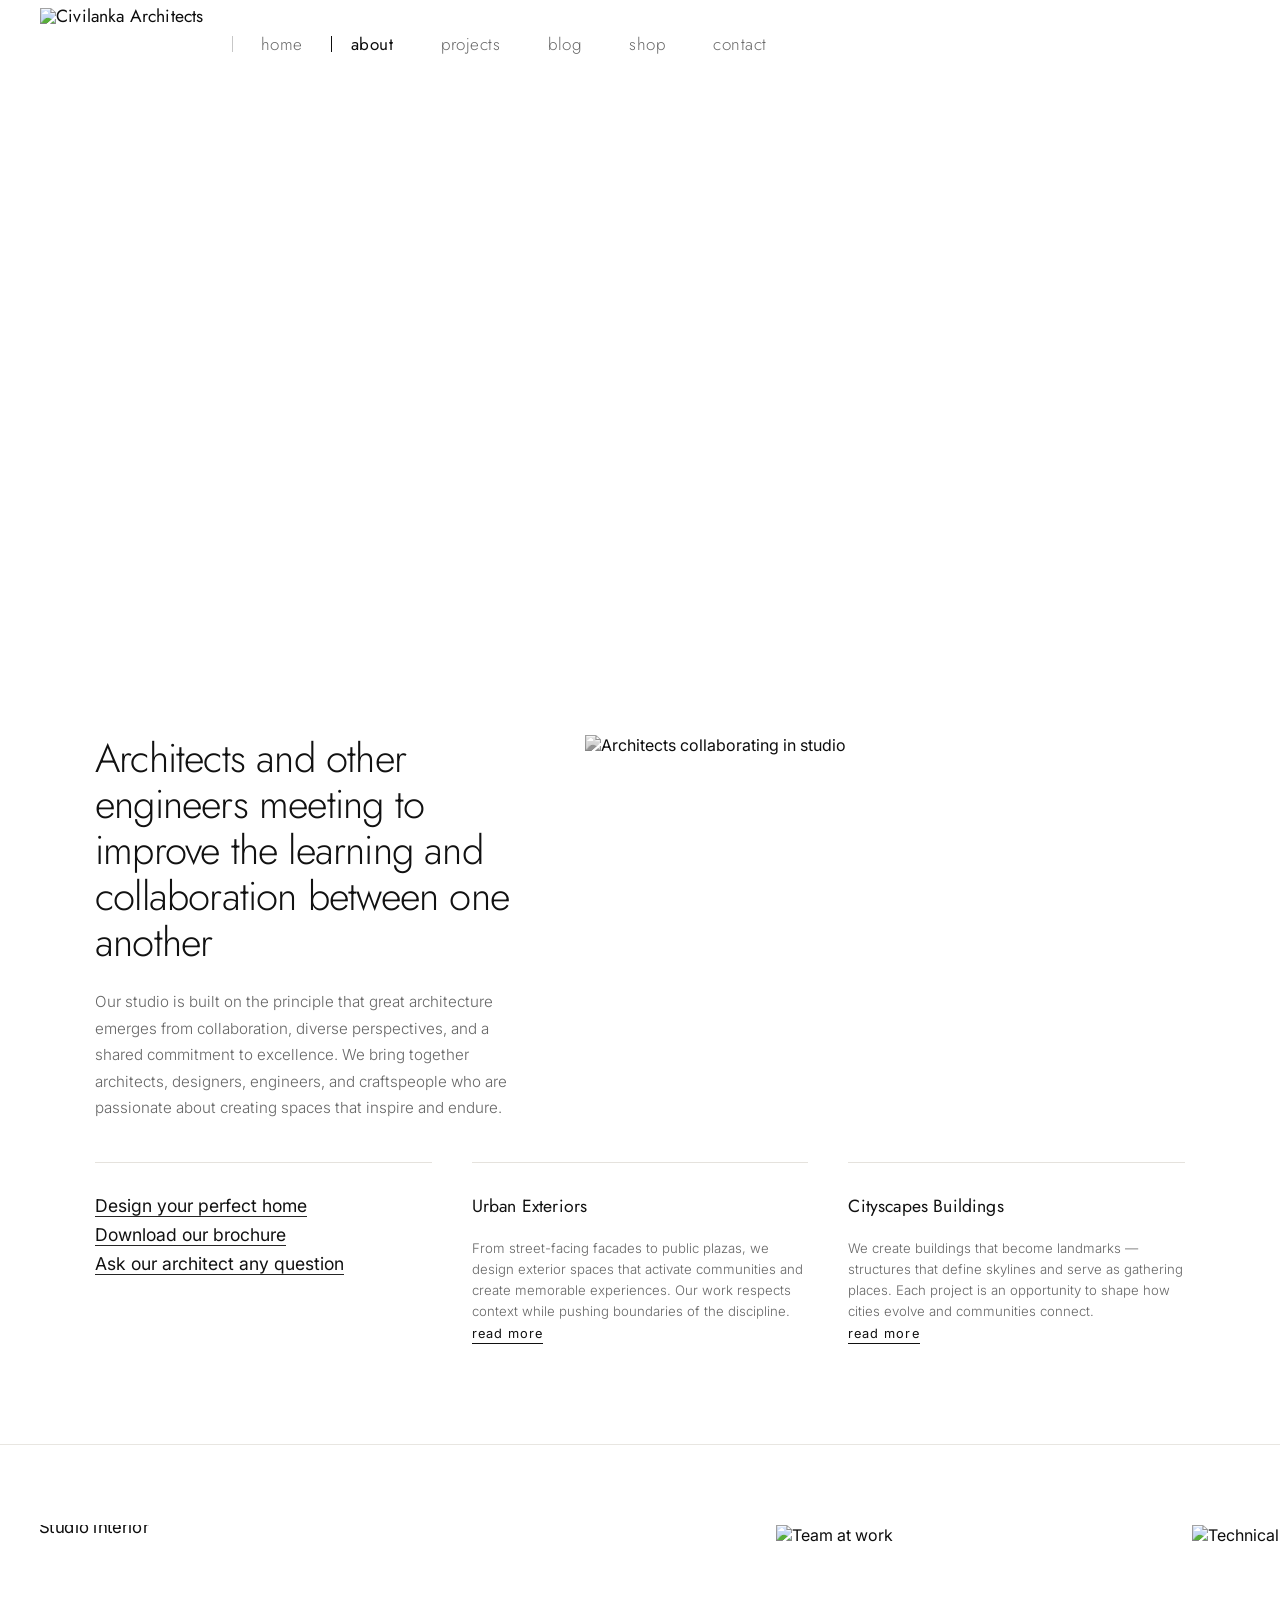
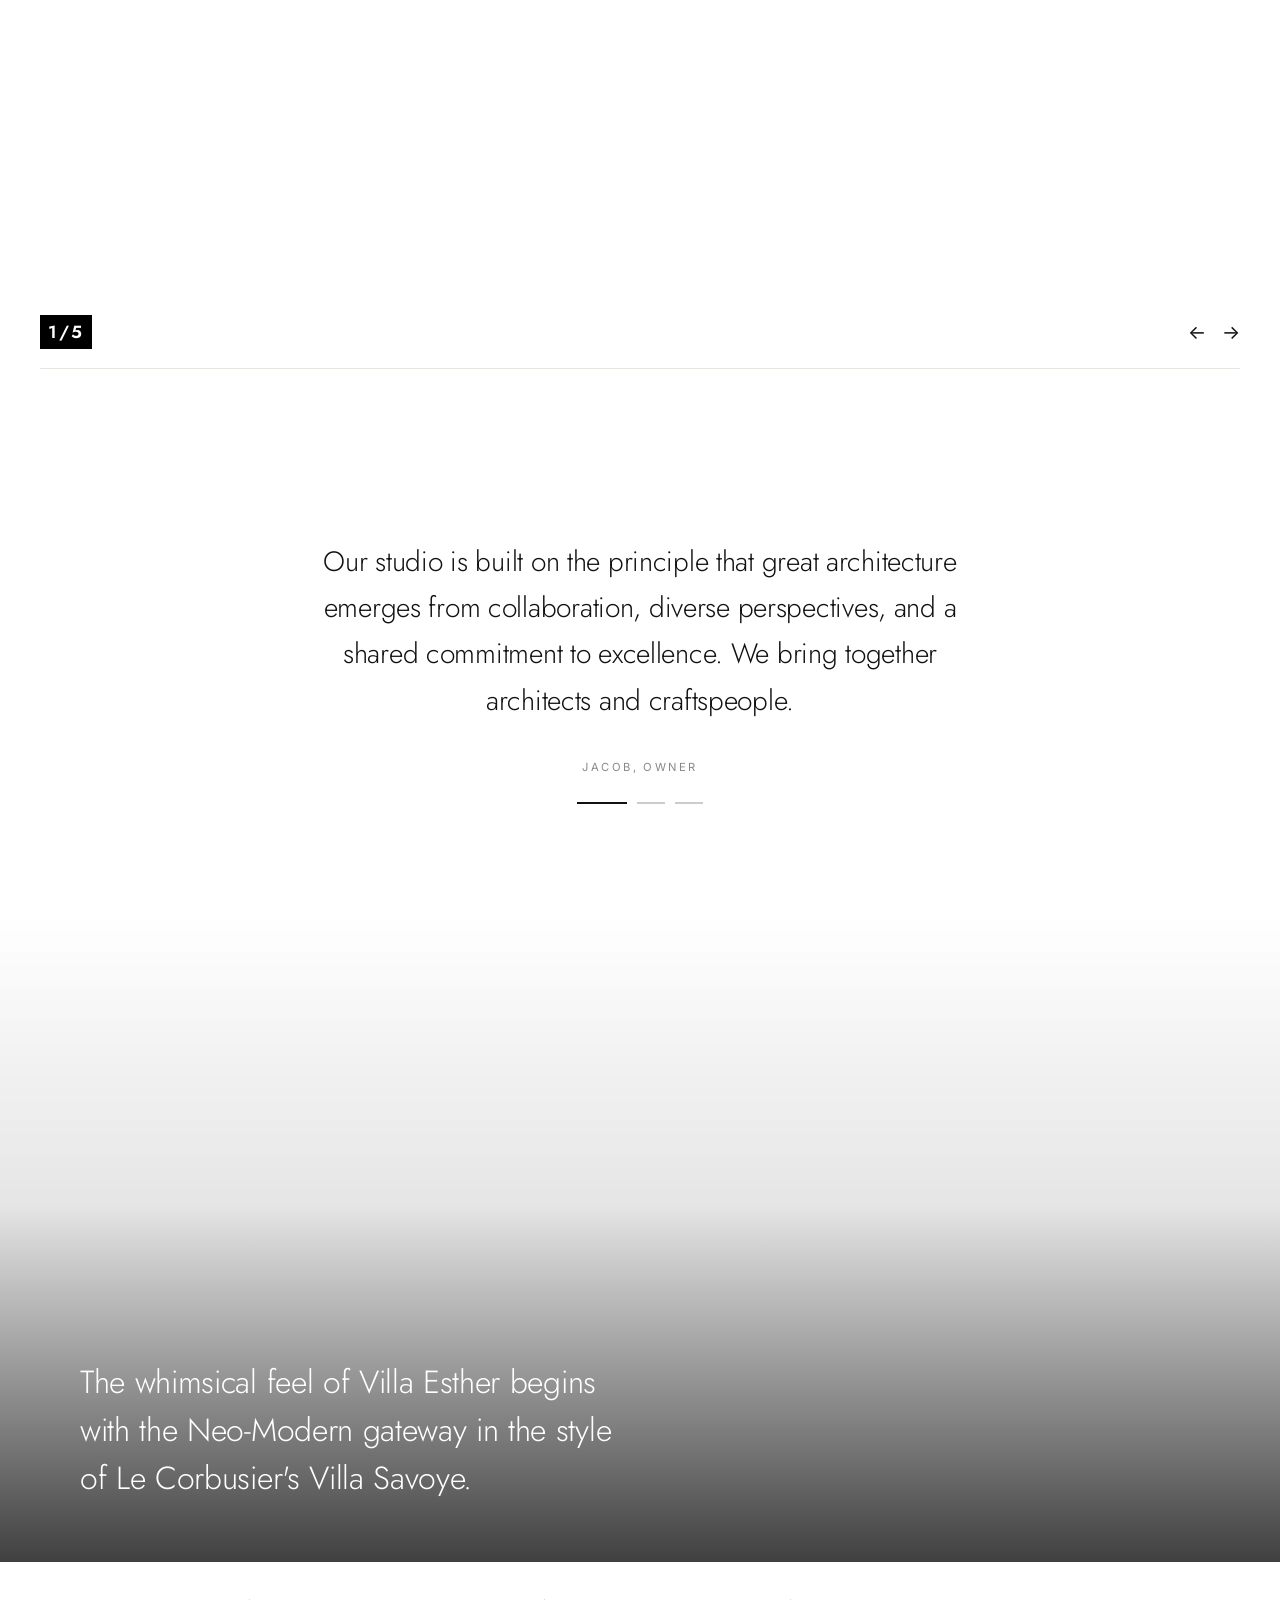
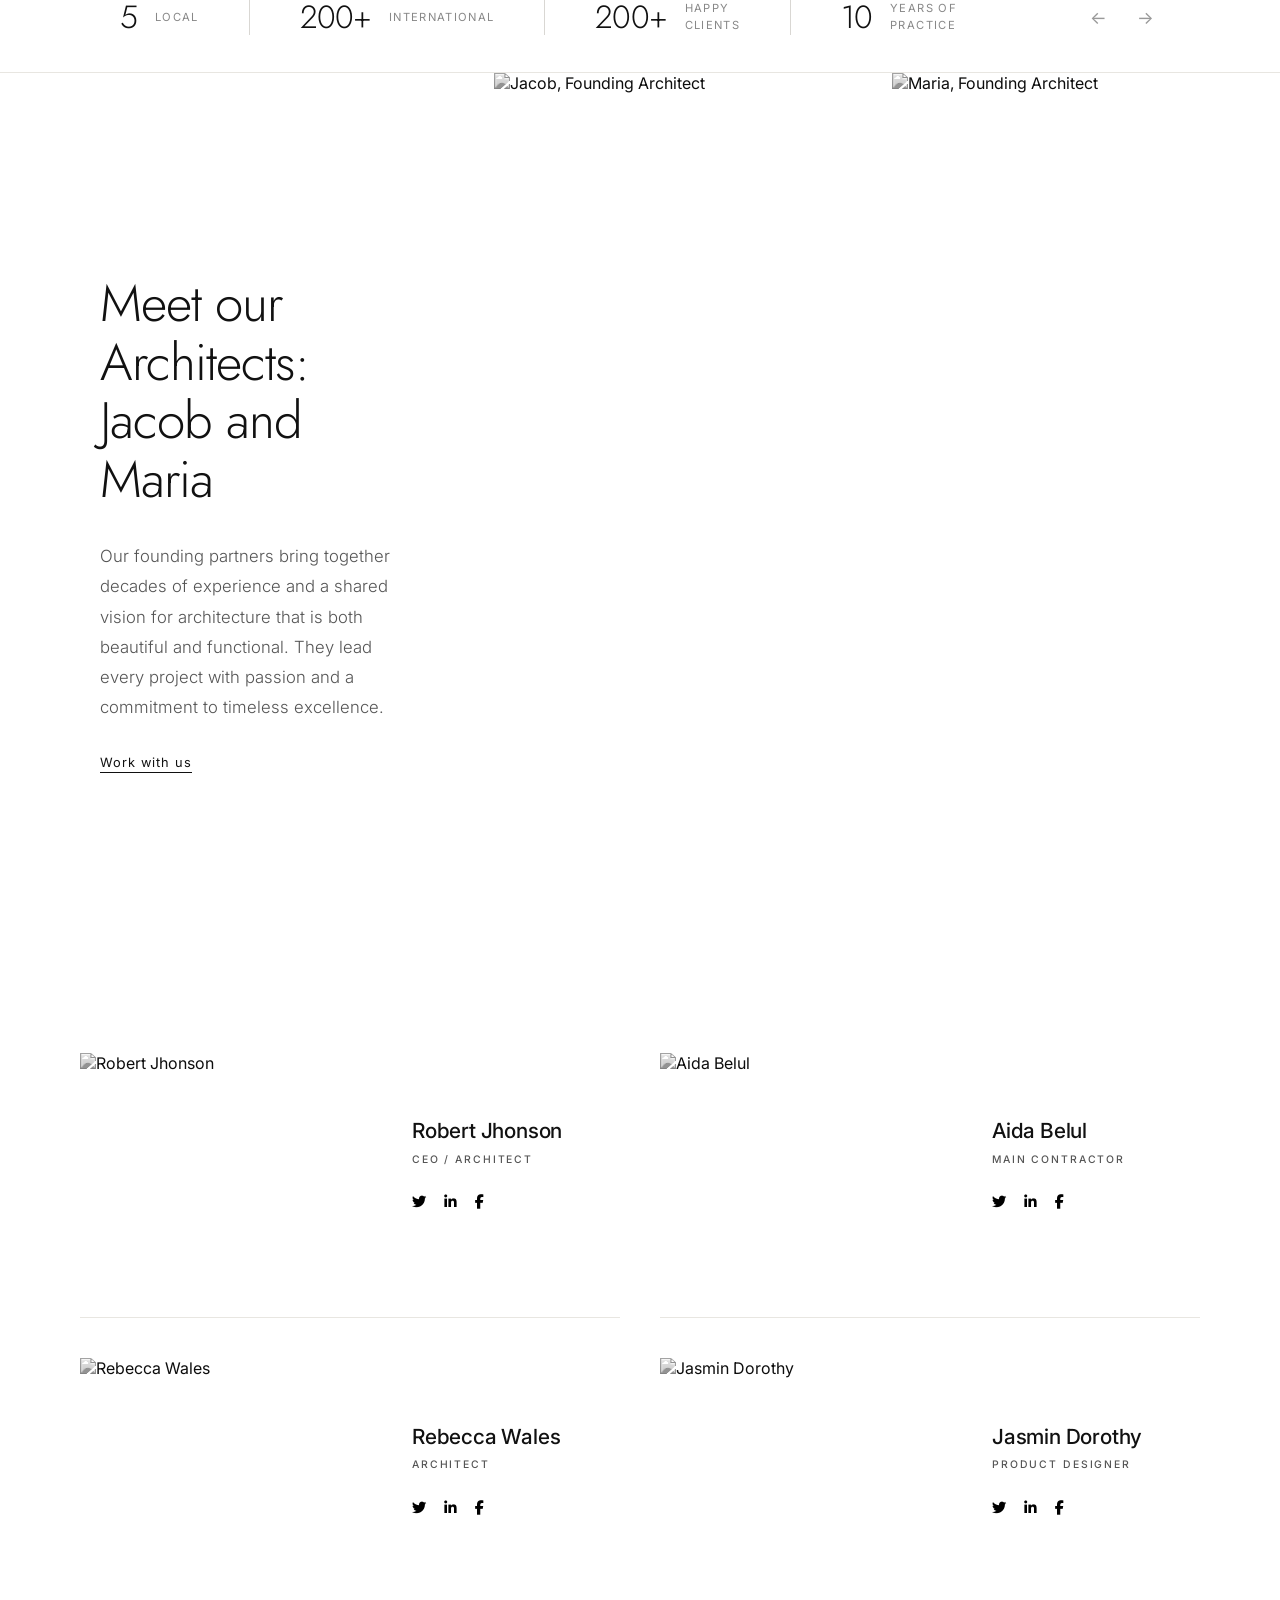
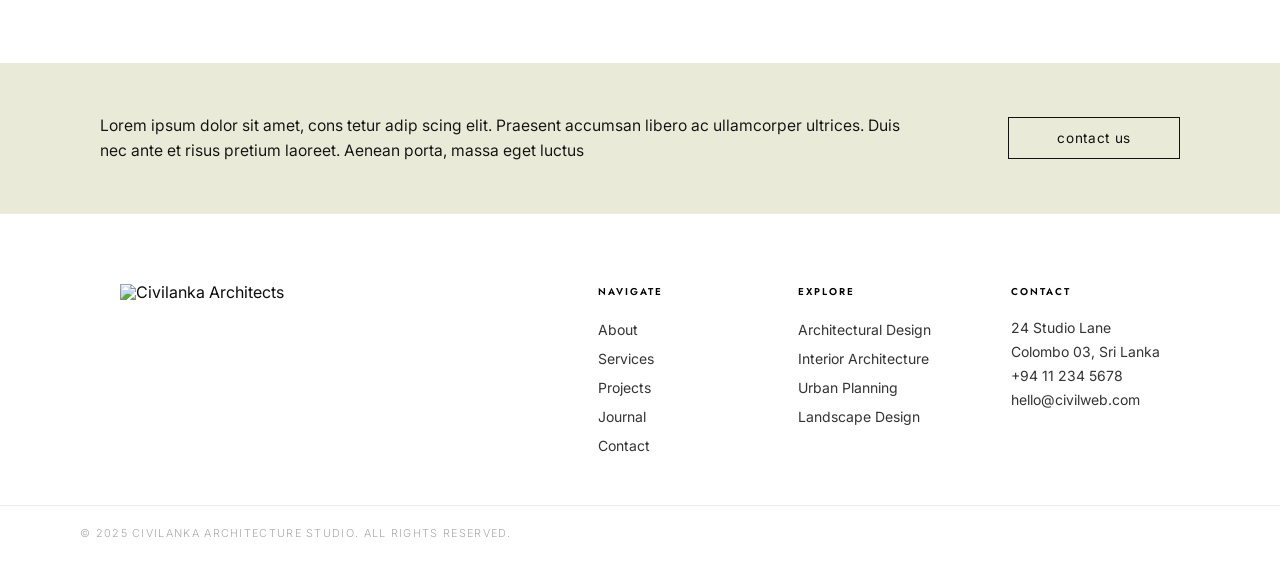
==== commit 12f2d9a4: "navbar consisntent" ====
--- a/about.html
+++ b/about.html
@@ -26,7 +26,7 @@
 <body class="about-page">
 
   <!-- ============================================================
-     STICKY HEADER (shown on scroll)
+     STICKY HEADER
 ============================================================ -->
   <header id="sticky-header" role="banner" aria-label="Sticky Navigation">
     <a href="index.html" class="sticky-logo" aria-label="Civilanka Home">
@@ -40,10 +40,7 @@
       <li><a href="shop.html">shop</a></li>
       <li><a href="contact.html">contact</a></li>
     </ul>
-    <!-- Circle button (right) -->
-    <button class="sticky-circle" aria-label="Menu">
-      <svg width="10" height="10" viewBox="0 0 24 24" fill="none"><circle cx="12" cy="12" r="10" stroke="currentColor" stroke-width="1.5"/></svg>
-    </button>
+
     <!-- Hamburger (mobile only) -->
     <button class="hamburger-btn" id="hamburger-btn" aria-label="Open navigation menu">
       <span></span>
@@ -71,26 +68,6 @@
 ============================================================ -->
   <section id="about-hero" class="hs-hero">
     <div class="hs-hero-bg"></div>
-
-    <header class="hs-hero-header">
-      <a href="index.html" class="hs-hero-logo">
-        <span class="bold">Civilanka</span><span class="light">Architects</span>
-      </a>
-      <nav class="hs-hero-nav">
-        <ul>
-          <li><a href="index.html">home</a></li>
-          <li class="active"><a href="about.html">about</a></li>
-          <li><a href="projects.html">portfolio</a></li>
-          <li><a href="blog.html">blog</a></li>
-          <li><a href="shop.html">shop</a></li>
-        </ul>
-      </nav>
-      <button class="hs-hero-circle" aria-label="Menu">
-        <svg width="10" height="10" viewBox="0 0 24 24" fill="none"><circle cx="12" cy="12" r="10" stroke="currentColor" stroke-width="1.5"/></svg>
-      </button>
-    </header>
-
-
 
     <div class="hs-hero-content">
       <h1 class="hs-hero-title">Our Studio</h1>
--- a/assets/css/style.css
+++ b/assets/css/style.css
@@ -1,3325 +1,3500 @@
-/* ===========================
-   DESIGN TOKENS
-=========================== */
-@import url('https://fonts.googleapis.com/css2?family=Jost:wght@300;400;500;600;700&family=Inter:wght@300;400;500&display=swap');
-
-:root {
-  --white: #FFFFFF;
-  --black: #0D0D0D;
-  --cream: #F5F3EF;
-  --gray-light: #E8E6E1;
-  --gray-mid: #9A9A9A;
-  --gray-dark: #3A3A3A;
-  --accent: #111;
-  --font-h: 'Jost', sans-serif;
-  --font-b: 'Inter', sans-serif;
-  --ease: cubic-bezier(0.25, 0.46, 0.45, 0.94);
-}
-
-/* ===========================
-   RESET & BASE
-=========================== */
-*,
-*::before,
-*::after {
-  box-sizing: border-box;
-  margin: 0;
-  padding: 0;
-}
-
-html {
-  scroll-behavior: smooth;
-  font-size: 16px;
-}
-
-body {
-  font-family: var(--font-b);
-  color: var(--black);
-  background: var(--white);
-  overflow-x: hidden;
-}
-
-img {
-  display: block;
-  width: 100%;
-  height: 100%;
-  object-fit: cover;
-}
-
-a {
-  text-decoration: none;
-  color: inherit;
-}
-
-ul {
-  list-style: none;
-}
-
-button {
-  border: none;
-  background: none;
-  cursor: pointer;
-  font-family: inherit;
-}
-
-/* ===========================
-   TYPOGRAPHY
-=========================== */
-h1,
-h2,
-h3,
-h4,
-h5 {
-  font-family: var(--font-h);
-  font-weight: 300;
-  line-height: 1.1;
-  letter-spacing: -0.02em;
-}
-
-h1 {
-  font-size: clamp(3.75rem, 6vw, 5.625rem);
-  /* 60px–90px */
-}
-
-h2 {
-  font-size: clamp(1.875rem, 4vw, 3.125rem);
-  /* 30px–50px */
-}
-
-h3 {
-  font-size: clamp(1.2rem, 2vw, 1.75rem);
-  /* ~19px–28px */
-}
-
-p {
-  line-height: 1.75;
-  font-size: clamp(0.9375rem, 1.2vw, 1.125rem);
-  /* 15px–18px */
-  color: var(--gray-dark);
-  font-weight: 300;
-}
-
-.section-label {
-  font-family: var(--font-h);
-  font-size: 0.75rem;
-  /* 12px */
-  font-weight: 500;
-  letter-spacing: 0.25em;
-  text-transform: uppercase;
-  color: var(--accent);
-  display: block;
-  margin-bottom: 1.2rem;
-}
-
-/* ===========================
-   LAYOUT UTILITIES
-=========================== */
-.container {
-  max-width: 1280px;
-  margin: 0 auto;
-  padding: 0 60px;
-}
-
-.section-pad {
-  padding: 120px 0;
-}
-
-.section-pad-sm {
-  padding: 80px 0;
-}
-
-/* ===========================
-   BUTTONS
-=========================== */
-.btn {
-  display: inline-flex;
-  align-items: center;
-  gap: 12px;
-  font-family: var(--font-h);
-  font-size: 0.8rem;
-  font-weight: 500;
-  letter-spacing: 0.18em;
-  text-transform: uppercase;
-  padding: 16px 36px;
-  border: 1px solid currentColor;
-  transition: all 0.35s var(--ease);
-  position: relative;
-  overflow: hidden;
-}
-
-.btn::before {
-  content: '';
-  position: absolute;
-  inset: 0;
-  background: currentColor;
-  transform: scaleX(0);
-  transform-origin: left;
-  transition: transform 0.35s var(--ease);
-  z-index: 0;
-}
-
-.btn:hover::before {
-  transform: scaleX(1);
-}
-
-.btn span {
-  position: relative;
-  z-index: 1;
-  transition: color 0.35s var(--ease);
-}
-
-.btn-dark {
-  color: var(--black);
-}
-
-.btn-dark:hover span {
-  color: var(--white);
-}
-
-.btn-light {
-  color: var(--white);
-}
-
-.btn-light:hover span {
-  color: var(--black);
-}
-
-.btn-accent {
-  color: var(--accent);
-}
-
-/* Arrow icon */
-.btn-arrow::after {
-  content: '→';
-  font-size: 1rem;
-  position: relative;
-  z-index: 1;
-  transition: transform 0.3s var(--ease), color 0.35s var(--ease);
-}
-
-.btn-dark.btn-arrow:hover::after {
-  color: var(--white);
-  transform: translateX(4px);
-}
-
-/* ===========================
-   TOP BAR — hero state (left aligned logo)
-=========================== */
-#top-bar {
-  position: fixed;
-  top: 0;
-  left: 0;
-  right: 0;
-  z-index: 1000;
-  display: flex;
-  align-items: flex-start;
-  justify-content: space-between;
-  padding: 30px 40px;
-  pointer-events: none;
-  transition: opacity 0.15s var(--ease);
-}
-
-#top-bar.hidden {
-  opacity: 0;
-  pointer-events: none;
-}
-
-.site-logo {
-  font-family: var(--font-b);
-  font-size: 1.25rem;
-  letter-spacing: 0.02em;
-  color: var(--white);
-  pointer-events: all;
-  transition: color 0.4s;
-  line-height: 1;
-  text-decoration: none;
-}
-
-.site-logo strong {
-  font-weight: 700;
-}
-
-.site-logo span {
-  font-weight: 400;
-}
-
-/* Logo Images */
-.logo-img {
-  height: 64px;
-  width: auto;
-  display: block;
-}
-
-.logo-img--hero {
-  /* filter: brightness(0); Removed to show natural logo colors */
-}
-
-.logo-img--footer {
-  height: 160px;
-}
-
-.logo-img--sticky {
-  height: 52px;
-}
-
-/* Circle button — floats over hero, hides when sticky header appears */
-.circle-btn {
-  position: fixed;
-  top: 26px;
-  right: 40px;
-  z-index: 1002;
-  width: 38px;
-  height: 38px;
-  border-radius: 50%;
-  border: 1.5px solid rgba(255, 255, 255, 0.7);
-  background: transparent;
-  cursor: pointer;
-  transition: border-color 0.3s, transform 0.3s, opacity 0.15s;
-  pointer-events: all;
-  display: none !important;
-  align-items: center;
-  justify-content: center;
-}
-
-.circle-btn:hover {
-  border-color: var(--white);
-  transform: scale(1.1);
-}
-
-.circle-btn.dark {
-  border-color: rgba(0, 0, 0, 0.45);
-}
-
-.circle-btn.dark:hover {
-  border-color: var(--black);
-}
-
-/* Hide floating circle when sticky bar is visible (sticky bar has its own) */
-.circle-btn.hidden {
-  opacity: 0;
-  pointer-events: none;
-}
-
-/* ===========================
-   STICKY HEADER — unified across all pages
-   Layout: [Logo LEFT] [Nav CENTER] [Circle RIGHT]
-=========================== */
-#sticky-header {
-  position: fixed;
-  top: 0;
-  left: 0;
-  right: 0;
-  z-index: 1001;
-  background: var(--white);
-  border-bottom: 1px solid var(--gray-light);
-  display: flex;
-  align-items: center;
-  justify-content: space-between;
-  padding: 0 40px;
-  height: 64px;
-  /* Slide-up/slide-down + fade transition */
-  transform: translateY(0);
-  opacity: 1;
-  transition: transform 0.45s var(--ease), opacity 0.45s var(--ease);
-  pointer-events: all;
-}
-
-/* Hidden state — used by JS on home & about pages at page-top */
-#sticky-header.nav-hidden {
-  transform: translateY(-100%);
-  opacity: 0;
-  pointer-events: none;
-}
-
-/* Sticky logo (left) */
-.sticky-logo {
-  font-family: var(--font-h);
-  font-size: 1.1rem;
-  letter-spacing: 0.01em;
-  color: var(--black);
-  line-height: 1;
-  flex-shrink: 0;
-  display: flex;
-  align-items: center;
-}
-
-.sticky-logo strong {
-  font-weight: 700;
-}
-
-.sticky-logo span {
-  font-weight: 300;
-}
-
-/* Sticky nav (center) — absolutely centred so it never shifts with logo/circle */
-.sticky-nav {
-  display: flex;
-  align-items: center;
-  gap: 0;
-  position: absolute;
-  left: 50%;
-  transform: translateX(-50%);
-  pointer-events: all;
-}
-
-.sticky-nav li {
-  display: flex;
-  align-items: center;
-}
-
-/* Vertical pipe separator rendered before EVERY item to match reference */
-.sticky-nav li::before {
-  content: '';
-  display: inline-block;
-  width: 1px;
-  height: 14px;
-  background: rgba(0,0,0,0.2);
-  flex-shrink: 0;
-  margin-right: 0;
-}
-
-/* First item — no leading pipe */
-.sticky-nav li:first-child::before {
-  display: none;
-}
-
-.sticky-nav li a {
-  font-family: var(--font-h);
-  font-size: 0.8125rem;
-  font-weight: 300;
-  letter-spacing: 0.04em;
-  color: rgba(0, 0, 0, 0.5);
-  padding: 0 18px;
-  transition: color 0.25s var(--ease);
-  text-transform: lowercase;
-  white-space: nowrap;
-  line-height: 64px;
-  display: block;
-}
-
-.sticky-nav li.active a {
-  color: var(--black);
-  font-weight: 400;
-}
-
-.sticky-nav li a:hover {
-  color: var(--black);
-}
-
-/* Circle button — right slot, matches reference image */
-.sticky-circle {
-  width: 34px;
-  height: 34px;
-  border-radius: 50%;
-  border: 1.5px solid rgba(0, 0, 0, 0.35);
-  background: transparent;
-  cursor: pointer;
-  flex-shrink: 0;
-  transition: border-color 0.3s, transform 0.3s;
-  display: flex !important; /* visible on desktop */
-  align-items: center;
-  justify-content: center;
-}
-
-.sticky-circle:hover {
-  border-color: var(--black);
-  transform: scale(1.1);
-}
-
-/* Sticky Action Button (Right) — kept for pages that use it */
-.sticky-btn {
-  font-family: var(--font-h);
-  font-size: 0.7rem;
-  font-weight: 600;
-  letter-spacing: 0.15em;
-  text-transform: uppercase;
-  padding: 10px 24px;
-  background: var(--black);
-  color: var(--white);
-  border: 1px solid var(--black);
-  transition: all 0.35s var(--ease);
-  flex-shrink: 0;
-  display: inline-block;
-  line-height: 1;
-}
-
-.sticky-btn:hover {
-  background: transparent;
-  color: var(--black);
-}
-
-@media (max-width: 600px) {
-  .sticky-btn {
-    display: none;
-  }
-}
-
-/* ===========================
-   HERO SLIDER
-/* ===========================
-   HERO SPLIT SCREEN
-=========================== */
-#hero.split-view {
-  height: 100vh;
-  min-height: 700px;
-  position: relative;
-  display: flex;
-  overflow: hidden;
-  background: var(--black);
-}
-
-.split-half {
-  flex: 1;
-  position: relative;
-  overflow: hidden;
-}
-
-.split-bg {
-  width: 100%;
-  height: 100%;
-  object-fit: cover;
-  transition: filter 0.4s ease;
-}
-
-.split-half:hover .split-bg {
-  filter: grayscale(100%);
-}
-
-.filter-dark {
-  filter: brightness(0.6) grayscale(50%);
-}
-
-.split-overlay {
-  position: absolute;
-  inset: 0;
-  background: rgba(0, 0, 0, 0.1);
-  transition: background 0.4s ease;
-}
-
-.split-overlay.dark {
-  background: rgba(0, 0, 0, 0.4);
-}
-
-.split-half:hover .split-overlay {
-  background: rgba(0, 0, 0, 0.5);
-}
-
-.vert-text {
-  position: absolute;
-  top: 50%;
-  font-family: var(--font-b);
-  font-size: 1.5rem;
-  color: var(--white);
-  letter-spacing: 0.1em;
-  text-transform: lowercase;
-  text-decoration: none;
-  display: inline-block;
-  transition: color 0.3s var(--ease);
-}
-
-.vert-text::after {
-  content: '';
-  position: absolute;
-  left: 0;
-  bottom: -8px;
-  width: 100%;
-  height: 1px;
-  background: var(--white);
-  transform: scaleX(0);
-  transform-origin: right;
-  transition: transform 0.5s cubic-bezier(0.19, 1, 0.22, 1);
-}
-
-.vert-text:hover::after {
-  transform: scaleX(1);
-  transform-origin: left;
-}
-
-.vert-left {
-  left: 40px;
-  transform: translateY(-50%) rotate(-90deg);
-  transform-origin: left center;
-}
-
-.vert-right {
-  right: 40px;
-  transform: translateY(-50%) rotate(90deg);
-  transform-origin: right center;
-}
-
-.center-brand {
-  position: absolute;
-  top: 50%;
-  left: 50%;
-  transform: translate(-50%, -50%);
-  text-align: center;
-  z-index: 100;
-  pointer-events: none;
-}
-
-.center-logo-img {
-  max-width: 280px;
-  height: auto;
-  display: block;
-  /* Meadow Mist 936 (#EAEAD8) color filter */
-  filter: brightness(0) invert(92%) sepia(10%) saturate(400%) hue-rotate(30deg);
-  opacity: 1;
-}
-
-@media (max-width: 900px) {
-  #hero.split-view {
-    flex-direction: column;
-  }
-
-  .vert-text {
-    display: none;
-  }
-}
-
-/* Custom Hero Pagination Dashes */
-.hero-custom-pagination {
-  position: absolute;
-  bottom: 50px;
-  left: 60px;
-  z-index: 100;
-  display: flex;
-  gap: 15px;
-  align-items: center;
-}
-
-.hero-custom-pagination .dash {
-  width: 30px;
-  height: 2px;
-  background: rgba(255, 255, 255, 0.4);
-  transition: width 0.3s ease, background 0.3s ease;
-  cursor: pointer;
-}
-
-.hero-custom-pagination .dash.active {
-  width: 60px;
-  background: var(--white);
-}
-
-.hero-custom-pagination .dash:hover {
-  background: var(--white);
-}
-
-/* ===========================
-   ABOUT / INTRO
-=========================== */
-#about {
-  background: var(--white) url('../images/sketch-bg.png') no-repeat 65% center;
-  background-size: 45%;
-  background-blend-mode: multiply;
-  overflow: hidden;
-  padding: 80px 0;
-}
-
-.new-about-top {
-  display: flex;
-  justify-content: space-between;
-  align-items: flex-start;
-  gap: 60px;
-  margin-bottom: 60px;
-  position: relative;
-}
-
-.new-about-text {
-  flex: 1;
-  z-index: 2;
-  padding-right: 20px;
-}
-
-.about-slideshow {
-  flex: 0 0 540px;
-  height: 320px;
-  position: relative;
-  z-index: 3;
-  margin-right: 0;
-  margin-top: 0;
-}
-
-.about-slide {
-  position: absolute;
-  top: 0;
-  left: 0;
-  width: 100%;
-  height: 100%;
-  opacity: 0;
-  transition: opacity 1.5s ease-in-out;
-  box-shadow: 0 40px 80px rgba(0, 0, 0, 0.15);
-}
-
-.about-slide.active {
-  opacity: 1;
-}
-
-.about-slide img {
-  width: 100%;
-  height: 100%;
-  object-fit: cover;
-  filter: grayscale(100%);
-  display: block;
-}
-
-.new-section-label {
-  font-family: var(--font-b);
-  font-size: 0.65rem;
-  font-weight: 600;
-  letter-spacing: 0.15em;
-  text-transform: uppercase;
-  color: var(--black);
-  display: block;
-  margin-bottom: 1.2rem;
-}
-
-.new-about-heading {
-  font-family: var(--font-b);
-  font-size: clamp(1.6rem, 3.2vw, 2.6rem);
-  font-weight: 300;
-  line-height: 1.1;
-  color: var(--black);
-  margin-bottom: 1.8rem;
-  letter-spacing: -0.03em;
-  max-width: 95%;
-}
-
-.new-read-more {
-  font-family: var(--font-b);
-  font-size: 0.85rem;
-  color: var(--black);
-  text-decoration: underline;
-  text-underline-offset: 5px;
-  text-decoration-thickness: 1px;
-  text-transform: lowercase;
-  opacity: 0.8;
-}
-
-.new-about-bottom {
-  display: flex;
-  justify-content: space-between;
-  gap: 60px;
-}
-
-.new-about-links {
-  flex: 1.2;
-  display: flex;
-  flex-direction: column;
-  gap: 20px;
-}
-
-.new-about-links a {
-  font-family: var(--font-b);
-  font-size: 1.1rem;
-  font-weight: 400;
-  color: var(--black);
-  text-decoration: underline;
-  text-underline-offset: 6px;
-  letter-spacing: -0.01em;
-}
-
-.new-about-col {
-  flex: 1;
-}
-
-.new-about-col h3 {
-  font-family: var(--font-b);
-  font-size: 1.25rem;
-  font-weight: 600;
-  margin-bottom: 1.2rem;
-  letter-spacing: -0.01em;
-}
-
-.new-about-col p {
-  font-family: var(--font-b);
-  font-size: 0.95rem;
-  color: var(--gray-dark);
-  line-height: 1.6;
-  font-weight: 400;
-  max-width: 320px;
-}
-
-/* ===========================
-   SERVICES (VERTICAL TABS)
-=========================== */
-#services {
-  background: var(--white);
-}
-
-.services-header {
-  text-align: center;
-  max-width: 600px;
-  margin: 0 auto 70px;
-}
-
-.services-header h2 {
-  margin-bottom: 1rem;
-}
-
-.services-grid {
-  display: grid;
-  grid-template-columns: 1fr 1.5fr;
-  gap: 60px;
-  align-items: start;
-}
-
-.services-tabs {
-  display: flex;
-  flex-direction: column;
-}
-
-.tab-item {
-  display: flex;
-  align-items: flex-start;
-  gap: 20px;
-  padding: 28px 0;
-  border-bottom: 1px solid var(--gray-light);
-  cursor: pointer;
-  transition: all 0.3s;
-}
-
-.tab-item:first-child {
-  border-top: 1px solid var(--gray-light);
-}
-
-.tab-num {
-  font-family: var(--font-h);
-  font-size: 0.7rem;
-  font-weight: 600;
-  color: var(--gray-mid);
-  letter-spacing: 0.1em;
-  padding-top: 4px;
-  transition: color 0.3s;
-}
-
-.tab-title {
-  font-family: var(--font-h);
-  font-size: 1.4rem;
-  font-weight: 300;
-  transition: color 0.3s;
-}
-
-.tab-arrow {
-  margin-left: auto;
-  font-size: 1.2rem;
-  color: var(--gray-light);
-  transition: all 0.3s;
-  padding-top: 3px;
-}
-
-.tab-item.active .tab-num,
-.tab-item:hover .tab-num {
-  color: var(--accent);
-}
-
-.tab-item.active .tab-title,
-.tab-item:hover .tab-title {
-  color: var(--black);
-}
-
-.tab-item.active .tab-arrow {
-  color: var(--accent);
-  transform: translateX(6px);
-}
-
-.services-panel {
-  position: sticky;
-  top: 120px;
-}
-
-.panel-content {
-  display: none;
-  animation: fadeSlideUp 0.5s var(--ease);
-}
-
-.panel-content.active {
-  display: block;
-}
-
-.panel-img {
-  aspect-ratio: 4/3;
-  overflow: hidden;
-  margin-bottom: 32px;
-}
-
-.panel-img img {
-  transition: transform 0.6s var(--ease);
-}
-
-.panel-img:hover img {
-  transform: scale(1.04);
-}
-
-.panel-content h3 {
-  margin-bottom: 1rem;
-}
-
-.panel-content p {
-  color: var(--gray-dark);
-  max-width: 440px;
-}
-
-/* ===========================
-   PROJECTS (OUR WORK SLIDER)
-=========================== */
-#projects {
-  background: #000000;
-  padding: 100px 0;
-  overflow: hidden;
-}
-
-.our-work-container {
-  display: flex;
-  align-items: stretch;
-  height: 65vh;
-  min-height: 500px;
-  max-height: 700px;
-  max-width: 100%;
-}
-
-.our-work-left {
-  flex: 0 0 28%;
-  padding: 0 40px 0 60px;
-  display: flex;
-  flex-direction: column;
-  justify-content: space-between;
-}
-
-.our-work-label {
-  font-family: var(--font-b);
-  font-size: 0.75rem;
-  /* 12px */
-  letter-spacing: 0.18em;
-  color: #bbb;
-  text-transform: uppercase;
-  margin-top: 40px;
-}
-
-.our-work-info {
-  margin-top: auto;
-  margin-bottom: auto;
-}
-
-.our-work-title {
-  font-family: var(--font-b);
-  font-size: clamp(2.5rem, 4vw, 3.75rem);
-  /* 40px–60px */
-  font-weight: 300;
-  line-height: 1.1;
-  color: #fff;
-  letter-spacing: -0.02em;
-}
-
-.our-work-cat {
-  font-family: var(--font-b);
-  font-size: 0.75rem;
-  /* 12px */
-  letter-spacing: 0.22em;
-  color: #bbb;
-  text-transform: uppercase;
-}
-
-.our-work-right {
-  flex: 1;
-  overflow: hidden;
-  position: relative;
-  padding-left: 0;
-  display: flex;
-  flex-direction: column;
-}
-
-.our-work-swiper {
-  width: 100%;
-  height: calc(100% - 60px);
-}
-
-.our-work-slide {
-  width: 75%;
-  height: 100%;
-  cursor: pointer;
-  overflow: hidden;
-}
-
-
-.our-work-slide img {
-  width: 100%;
-  height: 100%;
-  object-fit: cover;
-}
-
-.our-work-nav {
-  display: flex;
-  justify-content: flex-end;
-  align-items: center;
-  height: 60px;
-  gap: 30px;
-  padding-right: 28%;
-}
-
-.our-work-nav button {
-  color: #fff;
-  font-size: 1.2rem;
-  font-weight: 300;
-  cursor: pointer;
-  background: none;
-  border: none;
-  font-family: var(--font-b);
-  opacity: 0.8;
-  transition: opacity 0.3s;
-  letter-spacing: -2px;
-  /* To make arrows look longer if they are just characters */
-}
-
-.our-work-nav button:hover {
-  opacity: 1;
-}
-
-/* ===========================
-   HORIZONTAL ACCORDION SERVICES
-=========================== */
-.accordion-section {
-  background: var(--white);
-  padding: 100px 0;
-}
-
-.acc-container {
-  display: flex;
-  width: 90%;
-  max-width: 1400px;
-  margin: 0 auto;
-  height: 600px;
-}
-
-.acc-item {
-  display: flex;
-  flex: 0 0 100px;
-  transition: flex 0.6s cubic-bezier(0.25, 1, 0.5, 1);
-  overflow: hidden;
-  background: var(--white);
-}
-
-.acc-item.active {
-  flex: 1;
-}
-
-.acc-header {
-  width: 100px;
-  min-width: 100px;
-  display: flex;
-  flex-direction: column;
-  justify-content: space-between;
-  align-items: center;
-  padding: 40px 0;
-  cursor: pointer;
-  background: var(--white);
-  transition: background 0.3s;
-  position: relative;
-}
-
-.acc-header:hover {
-  background: #fcfcfc;
-}
-
-/* Remove the old header line logic to replace with title underline */
-.acc-header::before {
-  display: none;
-}
-
-.acc-icon {
-  font-family: var(--font-b);
-  font-size: 1.6rem;
-  color: #333;
-  font-weight: 300;
-  transition: opacity 0.3s;
-}
-
-.acc-item.active .acc-icon {
-  opacity: 0;
-}
-
-.acc-title {
-  writing-mode: vertical-rl;
-  text-orientation: mixed;
-  transform: rotate(180deg);
-  font-family: var(--font-h);
-  font-size: clamp(1.5rem, 2.5vw, 2.5rem);
-  /* ~24px–40px */
-  font-weight: 300;
-  letter-spacing: 0.06em;
-  color: var(--black);
-  white-space: nowrap;
-  flex: 1;
-  display: flex;
-  align-items: center;
-  padding: 30px 0;
-  text-transform: capitalize;
-  position: relative;
-}
-
-.acc-title::after {
-  content: '';
-  position: absolute;
-  top: 15%;
-  /* Center it slightly against the text */
-  right: -12px;
-  /* Position it parallel to the vertical text */
-  width: 1px;
-  height: 0;
-  background-color: var(--black);
-  transition: height 0.5s cubic-bezier(0.25, 1, 0.5, 1);
-}
-
-.acc-header:hover .acc-title::after {
-  height: 70%;
-  /* Grows to cover most of the text length */
-}
-
-/* If active, keep the line visible */
-.acc-item.active .acc-title::after {
-  height: 70%;
-}
-
-.acc-content {
-  display: flex;
-  flex: 1;
-  opacity: 0;
-  min-width: 0;
-  transition: opacity 0.4s ease 0.2s;
-  pointer-events: none;
-}
-
-.acc-item.active .acc-content {
-  opacity: 1;
-  pointer-events: auto;
-}
-
-.acc-img-wrap {
-  flex: 0 0 45%;
-  height: 100%;
-}
-
-.acc-img-wrap img {
-  width: 100%;
-  height: 100%;
-  object-fit: cover;
-}
-
-.acc-text-wrap {
-  flex: 1;
-  padding: 60px 80px;
-  display: flex;
-  flex-direction: column;
-  justify-content: center;
-  position: relative;
-}
-
-.acc-close {
-  position: absolute;
-  top: 40px;
-  right: 40px;
-  font-size: 2.0rem;
-  color: #333;
-  cursor: pointer;
-  font-weight: 300;
-  font-family: var(--font-b);
-}
-
-.acc-text-wrap p {
-  font-family: var(--font-b);
-  font-size: 1.1rem;
-  color: #555;
-  line-height: 1.8;
-  margin-bottom: 40px;
-  max-width: 500px;
-}
-
-.acc-text-wrap .read-more {
-  font-family: var(--font-b);
-  font-size: 0.95rem;
-  color: var(--black);
-  text-decoration: none;
-  align-self: flex-start;
-  padding-bottom: 4px;
-  position: relative;
-  display: inline-block;
-}
-
-.acc-text-wrap .read-more::after {
-  content: '';
-  position: absolute;
-  bottom: 0;
-  left: 0;
-  width: 100%;
-  height: 1px;
-  background: var(--black);
-  transform: scaleX(0);
-  transform-origin: right center;
-  transition: transform 0.4s cubic-bezier(0.4, 0, 0, 1);
-}
-
-.acc-text-wrap .read-more:hover::after {
-  transform: scaleX(1);
-  transform-origin: left center;
-}
-
-@media (max-width: 900px) {
-  .our-work-container {
-    flex-direction: column;
-  }
-
-  .our-work-left {
-    flex: none;
-    padding: 0 40px;
-    margin-bottom: 40px;
-  }
-
-  .our-work-label {
-    margin-top: 0;
-    margin-bottom: 20px;
-    display: block;
-  }
-
-  .our-work-right {
-    padding-left: 0;
-  }
-
-  .our-work-slide {
-    width: 90%;
-  }
-}
-
-/* ===========================
-   TEAM SECTION
-=========================== */
-#team {
-  background: #E4E7D5;
-  padding: 120px 0;
-}
-
-.team-grid {
-  display: grid;
-  grid-template-columns: repeat(5, 1fr);
-  grid-template-rows: auto auto;
-  gap: 0;
-}
-
-/* Hiroshi-style: fade-in + slide-up animation base state */
-.team-cell {
-  opacity: 0;
-  transform: translateY(40px);
-  transition: opacity 0.75s cubic-bezier(0.22, 1, 0.36, 1),
-    transform 0.75s cubic-bezier(0.22, 1, 0.36, 1);
-}
-
-.team-cell.slide-in {
-  opacity: 1;
-  transform: translateY(0);
-}
-
-/* Staggered delays — cascade left to right, row by row */
-.team-cell:nth-child(1) {
-  transition-delay: 0.00s;
-}
-
-.team-cell:nth-child(2) {
-  transition-delay: 0.12s;
-}
-
-.team-cell:nth-child(3) {
-  transition-delay: 0.24s;
-}
-
-.team-cell:nth-child(4) {
-  transition-delay: 0.36s;
-}
-
-.team-cell:nth-child(5) {
-  transition-delay: 0.48s;
-}
-
-.team-cell:nth-child(6) {
-  transition-delay: 0.10s;
-}
-
-.team-cell:nth-child(7) {
-  transition-delay: 0.22s;
-}
-
-.team-cell:nth-child(8) {
-  transition-delay: 0.34s;
-}
-
-.team-cell:nth-child(9) {
-  transition-delay: 0.46s;
-}
-
-.team-cell:nth-child(10) {
-  transition-delay: 0.58s;
-}
-
-/* Photo cells — dark square with B&W portrait */
-.team-cell.team-photo {
-  background: #E4E7D5;
-  aspect-ratio: 1 / 1;
-  overflow: hidden;
-  position: relative;
-}
-
-.team-cell.team-photo img {
-  display: none;
-}
-
-.team-cell.team-photo:hover img {
-  filter: grayscale(60%) contrast(1.05);
-  transform: scale(1.04);
-}
-
-/* Info cells — cream background with name / role / social */
-.team-cell.team-info {
-  background: #E4E7D5;
-  aspect-ratio: 1 / 1;
-  display: flex;
-  flex-direction: column;
-  justify-content: center;
-  padding: 36px 40px;
-  border: 1px solid rgba(0, 0, 0, 0.06);
-}
-
-.team-name {
-  font-family: var(--font-b);
-  font-size: clamp(1.15rem, 1.6vw, 1.55rem);
-  font-weight: 400;
-  color: #111;
-  margin-bottom: 6px;
-  line-height: 1.2;
-}
-
-.team-role {
-  font-family: var(--font-b);
-  font-size: 0.7rem;
-  letter-spacing: 0.16em;
-  text-transform: uppercase;
-  color: #666;
-  margin-bottom: 20px;
-  line-height: 1.4;
-}
-
-.team-role-accent {
-  color: var(--black);
-  /* terracotta / rust accent matching reference */
-  font-weight: 500;
-}
-
-.team-role-plain {
-  color: #777;
-  font-weight: 400;
-}
-
-/* Social icons row */
-.team-socials {
-  display: flex;
-  align-items: center;
-  gap: 14px;
-}
-
-.team-social-icon {
-  display: flex;
-  align-items: center;
-  justify-content: center;
-  width: 20px;
-  height: 20px;
-  color: #333;
-  transition: color 0.25s var(--ease), transform 0.25s var(--ease);
-}
-
-.team-social-icon svg {
-  width: 100%;
-  height: 100%;
-}
-
-.team-social-icon:hover {
-  color: var(--black);
-  transform: translateY(-2px);
-}
-
-/* Jobs panel — spans both rows in column 5 */
-.team-cell.team-jobs {
-  background: #E4E7D5;
-  grid-column: 5 / 6;
-  grid-row: 1 / 3;
-  display: flex;
-  align-items: center;
-  justify-content: center;
-  padding: 40px;
-  border: 1px solid rgba(0, 0, 0, 0.06);
-  position: relative;
-}
-
-/* Thin right border accent (visible in ref image) */
-.team-cell.team-jobs::after {
-  content: '';
-  position: absolute;
-  right: 0;
-  top: 0;
-  bottom: 0;
-  width: 3px;
-  background: var(--black);
-}
-
-.team-jobs-link {
-  font-family: var(--font-b);
-  font-size: 0.85rem;
-  color: #333;
-  letter-spacing: 0.04em;
-  text-decoration: underline;
-  text-underline-offset: 5px;
-  text-decoration-color: rgba(0, 0, 0, 0.35);
-  transition: color 0.25s, text-decoration-color 0.25s;
-}
-
-.team-jobs-link:hover {
-  color: var(--black);
-  text-decoration-color: var(--black);
-}
-
-/* Empty offset cell — matches Hiroshi's row-2 shift */
-.team-cell.team-empty {
-  background: #E4E7D5;
-  aspect-ratio: 1 / 1;
-}
-
-/* Responsive: stack to 2-col on tablet, 1-col on mobile */
-@media (max-width: 900px) {
-  .team-grid {
-    grid-template-columns: 1fr 1fr;
-    grid-template-rows: auto;
-  }
-
-  .team-cell.team-jobs {
-    grid-column: auto;
-    grid-row: auto;
-    aspect-ratio: unset;
-    min-height: 160px;
-  }
-
-  .team-cell.team-info {
-    aspect-ratio: unset;
-    min-height: 200px;
-    padding: 28px 24px;
-  }
-
-  .team-cell.team-photo {
-    aspect-ratio: 1 / 1;
-  }
-
-  /* Hide empty offset cell on tablet/mobile */
-  .team-cell.team-empty {
-    display: none;
-  }
-}
-
-@media (max-width: 600px) {
-  .team-grid {
-    grid-template-columns: 1fr;
-  }
-
-  .team-cell.team-photo,
-  .team-cell.team-info {
-    aspect-ratio: unset;
-    min-height: 180px;
-  }
-}
-
-/* ===========================
-   QUOTE BANNER SECTION
-=========================== */
-#quote-banner {
-  background-image: linear-gradient(to top, rgba(0, 0, 0, 0.85) 0%, rgba(0, 0, 0, 0) 70%), url('../../Project%20images/WIN_Facility6.jpg');
-  background-size: cover;
-  background-position: center;
-  background-repeat: no-repeat;
-  height: 85vh;
-  min-height: 500px;
-  max-height: 800px;
-  display: flex;
-  align-items: flex-end;
-  padding-bottom: 60px;
-  width: 100%;
-}
-
-.quote-banner-content {
-  width: 100%;
-}
-
-.quote-banner-content h2 {
-  color: var(--white);
-  font-family: var(--font-b);
-  font-size: clamp(1.8rem, 3.5vw, 2.5rem);
-  font-weight: 300;
-  max-width: 900px;
-  line-height: 1.4;
-  margin: 0;
-  padding: 0 40px;
-}
-
-@media (max-width: 900px) {
-  #quote-banner {
-    height: 60vh;
-    padding-bottom: 40px;
-  }
-
-  .quote-banner-content h2 {
-    padding: 0 20px;
-  }
-}
-
-/* ===========================
-   TESTIMONIALS
-=========================== */
-#testimonials {
-  background: var(--white);
-}
-
-.testimonials-inner {
-  max-width: 800px;
-  margin: 0 auto;
-  text-align: center;
-}
-
-.testimonials-inner .section-label {
-  justify-content: center;
-  display: flex;
-}
-
-.testimonial-text {
-  font-family: var(--font-h);
-  font-size: clamp(1.25rem, 2.5vw, 1.75rem);
-  /* 20px–28px */
-  font-weight: 300;
-  color: var(--black);
-  line-height: 1.6;
-  margin-bottom: 2.5rem;
-}
-
-.testimonial-author {
-  font-family: var(--font-h);
-  color: var(--black);
-  font-size: 0.8125rem;
-  /* 13px */
-  letter-spacing: 0.15em;
-  text-transform: uppercase;
-}
-
-.testimonial-role {
-  color: var(--gray-mid);
-  font-size: 0.75rem;
-  /* 12px */
-  margin-top: 4px;
-}
-
-.test-pagination {
-  margin-top: 40px;
-  position: static;
-  display: flex;
-  justify-content: center;
-  align-items: center;
-  gap: 12px;
-}
-
-.test-pagination .swiper-pagination-bullet {
-  width: 25px;
-  height: 2px;
-  background: var(--gray-mid);
-  opacity: 0.5;
-  border-radius: 0;
-  margin: 0 !important;
-  transition: background 0.3s, width 0.3s, opacity 0.3s;
-}
-
-.test-pagination .swiper-pagination-bullet-active {
-  width: 45px;
-  background: var(--black);
-  opacity: 1;
-}
-
-/* ===========================
-   REFERENCE JOURNAL SECTION
-=========================== */
-#ref-journal {
-  background: #EDE8E2;
-  padding: 80px 0 120px;
-}
-
-/* Container with less padding for larger image feel */
-#ref-journal .container {
-  max-width: 1400px;
-  padding: 0 40px;
-}
-
-/* Remove header styles as it's being removed from HTML */
-
-
-/* 4-column grid with smaller gaps */
-.ref-journal-grid {
-  display: grid;
-  grid-template-columns: repeat(4, 1fr);
-  gap: 60px 16px;
-}
-
-.ref-journal-card {
-  display: flex;
-  flex-direction: column;
-}
-
-.ref-journal-img-wrap {
-  margin-bottom: 15px;
-  overflow: hidden;
-}
-
-.ref-journal-img-wrap img {
-  width: 100%;
-  height: 100%;
-  object-fit: cover;
-  transition: transform 0.6s var(--ease);
-}
-
-.ref-journal-card:hover .ref-journal-img-wrap img {
-  transform: scale(1.04);
-}
-
-/* Post content */
-.ref-journal-title {
-  font-family: var(--font-b);
-  font-size: 1.1rem;
-  font-weight: 400;
-  line-height: 1.35;
-  color: var(--black);
-  margin-bottom: 12px;
-  max-width: 95%;
-  letter-spacing: -0.01em;
-}
-
-.ref-journal-meta {
-  font-family: var(--font-b);
-  font-size: 0.68rem;
-  font-weight: 500;
-  color: #333;
-  letter-spacing: 0.18em;
-  text-transform: uppercase;
-  display: flex;
-  align-items: center;
-}
-
-.ref-journal-meta-sep {
-  margin: 0 20px;
-  color: #aaa;
-  font-weight: 300;
-}
-
-/* Specific heights for the asymmetric look — making them taller/larger */
-.ref-journal-card:nth-child(1) .ref-journal-img-wrap {
-  aspect-ratio: 1.4 / 1;
-}
-
-.ref-journal-card:nth-child(2) .ref-journal-img-wrap {
-  aspect-ratio: 0.8 / 1;
-}
-
-.ref-journal-card:nth-child(3) .ref-journal-img-wrap {
-  aspect-ratio: 1.4 / 1;
-}
-
-.ref-journal-card:nth-child(4) .ref-journal-img-wrap {
-  aspect-ratio: 0.8 / 1;
-}
-
-/* Responsive */
-@media (max-width: 1024px) {
-  .ref-journal-grid {
-    grid-template-columns: repeat(2, 1fr);
-  }
-}
-
-@media (max-width: 768px) {
-  .ref-journal-header {
-    flex-direction: column;
-    align-items: flex-start;
-    gap: 30px;
-  }
-
-  .ref-journal-nav {
-    flex-wrap: wrap;
-    gap: 20px;
-  }
-}
-
-@media (max-width: 500px) {
-  .ref-journal-grid {
-    grid-template-columns: 1fr;
-  }
-}
-
-/* ===========================
-   CTA BANNER
-=========================== */
-#cta-banner {
-  background: var(--white);
-  padding: 120px 0;
-  text-align: center;
-  position: relative;
-}
-
-/* Overlay removed for white background */
-#cta-banner::before {
-  display: none;
-}
-
-.cta-inner {
-  position: relative;
-  z-index: 1;
-}
-
-.cta-inner h2 {
-  color: var(--black);
-  margin-bottom: 1rem;
-}
-
-.cta-inner p {
-  color: var(--gray-dark);
-  max-width: 480px;
-  margin: 0 auto 2.5rem;
-}
-
-/* ===========================
-   FOOTER
-=========================== */
-#footer {
-  background: #FFFFFF;
-  border-top: 1px solid #ebebeb;
-}
-
-.footer-inner {
-  max-width: 1400px;
-  margin: 0 auto;
-  padding: 0 60px;
-}
-
-/* Main body: brand left, columns right */
-.footer-body {
-  display: flex;
-  align-items: flex-start;
-  justify-content: space-between;
-  padding: 80px 0 60px;
-  gap: 60px;
-}
-
-/* Brand: two-line large heading */
-.footer-brand {
-  flex: 0 0 auto;
-}
-
-.footer-brand-link {
-  display: flex;
-  flex-direction: column;
-  text-decoration: none;
-  line-height: 1.1;
-}
-
-.footer-brand-bold {
-  font-family: var(--font-h);
-  font-size: clamp(2.4rem, 4vw, 3.2rem);
-  font-weight: 700;
-  color: var(--black);
-  letter-spacing: -0.01em;
-}
-
-.footer-brand-light {
-  font-family: var(--font-h);
-  font-size: clamp(2.4rem, 4vw, 3.2rem);
-  font-weight: 300;
-  color: var(--black);
-  letter-spacing: -0.01em;
-}
-
-/* Three columns */
-.footer-cols {
-  display: flex;
-  gap: 80px;
-  align-items: flex-start;
-}
-
-.footer-col {
-  min-width: 130px;
-}
-
-.footer-col-label {
-  font-family: var(--font-h);
-  font-size: 0.65rem;
-  font-weight: 600;
-  letter-spacing: 0.2em;
-  text-transform: uppercase;
-  color: #000000;
-  margin-bottom: 24px;
-}
-
-.footer-col ul {
-  list-style: none;
-  padding: 0;
-  margin: 0;
-  display: flex;
-  flex-direction: column;
-  gap: 10px;
-}
-
-.footer-col ul li a {
-  font-family: var(--font-b);
-  font-size: 0.92rem;
-  color: #000000;
-  text-decoration: none;
-  transition: opacity 0.25s;
-}
-
-.footer-col ul li a:hover {
-  opacity: 0.7;
-}
-
-.footer-col address {
-  font-style: normal;
-  display: flex;
-  flex-direction: column;
-  gap: 6px;
-}
-
-.footer-col address a {
-  font-family: var(--font-b);
-  font-size: 0.92rem;
-  color: #000000;
-  text-decoration: none;
-  transition: opacity 0.25s;
-}
-
-.footer-col address a:hover {
-  opacity: 0.7;
-}
-
-/* Bottom copyright strip */
-.footer-bottom {
-  border-top: 1px solid #ebebeb;
-  padding: 22px 0;
-}
-
-.footer-bottom p {
-  font-family: var(--font-b);
-  font-size: 0.72rem;
-  letter-spacing: 0.12em;
-  text-transform: uppercase;
-  color: #999999;
-}
-
-/* Responsive */
-@media (max-width: 900px) {
-  .footer-inner {
-    padding: 0 30px;
-  }
-
-  .footer-body {
-    flex-direction: column;
-    gap: 40px;
-    padding: 60px 0 40px;
-  }
-
-  .footer-cols {
-    gap: 40px;
-  }
-}
-
-@media (max-width: 600px) {
-  .footer-cols {
-    flex-direction: column;
-    gap: 32px;
-  }
-}
-
-/* ===========================
-   SCROLL REVEAL
-=========================== */
-.reveal {
-  opacity: 0;
-  transform: translateY(40px);
-  transition: opacity 0.8s var(--ease), transform 0.8s var(--ease);
-}
-
-.reveal.visible {
-  opacity: 1;
-  transform: translateY(0);
-}
-
-.reveal-left {
-  opacity: 0;
-  transform: translateX(-40px);
-  transition: opacity 0.8s var(--ease), transform 0.8s var(--ease);
-}
-
-.reveal-left.visible {
-  opacity: 1;
-  transform: translateX(0);
-}
-
-.reveal-right {
-  opacity: 0;
-  transform: translateX(40px);
-  transition: opacity 0.8s var(--ease), transform 0.8s var(--ease);
-}
-
-.reveal-right.visible {
-  opacity: 1;
-  transform: translateX(0);
-}
-
-/* Staggered children */
-.stagger>* {
-  opacity: 0;
-  transform: translateY(30px);
-  transition: opacity 0.7s var(--ease), transform 0.7s var(--ease);
-}
-
-.stagger.visible>*:nth-child(1) {
-  opacity: 1;
-  transform: none;
-  transition-delay: 0s;
-}
-
-.stagger.visible>*:nth-child(2) {
-  opacity: 1;
-  transform: none;
-  transition-delay: 0.1s;
-}
-
-.stagger.visible>*:nth-child(3) {
-  opacity: 1;
-  transform: none;
-  transition-delay: 0.2s;
-}
-
-.stagger.visible>*:nth-child(4) {
-  opacity: 1;
-  transform: none;
-  transition-delay: 0.3s;
-}
-
-@keyframes fadeSlideUp {
-  from {
-    opacity: 0;
-    transform: translateY(16px);
-  }
-
-  to {
-    opacity: 1;
-    transform: translateY(0);
-  }
-}
-
-/* ===========================
-   BACK TO TOP
-=========================== */
-#back-top {
-  position: fixed;
-  bottom: 40px;
-  right: 40px;
-  z-index: 900;
-  width: 48px;
-  height: 48px;
-  background: transparent;
-  border: none;
-  display: flex;
-  align-items: center;
-  justify-content: center;
-  opacity: 0;
-  pointer-events: none;
-  cursor: pointer;
-  transition: opacity 0.3s, transform 0.3s;
-}
-
-#back-top.show {
-  opacity: 1;
-  pointer-events: all;
-  transform: translateY(-4px);
-}
-
-#back-top:hover {
-  transform: translateY(-8px);
-}
-
-/* ===========================
-   HAMBURGER MENU BUTTON
-=========================== */
-.hamburger-btn {
-  display: none;
-  flex-direction: column;
-  justify-content: center;
-  align-items: center;
-  gap: 5px;
-  width: 36px;
-  height: 36px;
-  background: none;
-  border: none;
-  cursor: pointer;
-  flex-shrink: 0;
-  padding: 4px;
-}
-
-.hamburger-btn span {
-  display: block;
-  width: 22px;
-  height: 1.5px;
-  background: var(--black);
-  transition: all 0.3s var(--ease);
-}
-
-@media (max-width: 768px) {
-  .hamburger-btn {
-    display: flex;
-  }
-}
-
-/* ===========================
-   MOBILE NAV OVERLAY
-=========================== */
-#mobile-nav {
-  position: fixed;
-  inset: 0;
-  background: var(--black);
-  z-index: 2000;
-  display: flex;
-  flex-direction: column;
-  align-items: center;
-  justify-content: center;
-  gap: 36px;
-  transform: translateX(100%);
-  transition: transform 0.5s var(--ease);
-}
-
-#mobile-nav.open {
-  transform: translateX(0);
-}
-
-#mobile-nav a {
-  font-family: var(--font-h);
-  font-size: 2rem;
-  font-weight: 300;
-  color: var(--white);
-  letter-spacing: 0.05em;
-}
-
-#mobile-nav a:hover {
-  color: var(--accent);
-}
-
-#mobile-nav-close {
-  position: absolute;
-  top: 32px;
-  right: 32px;
-  color: var(--white);
-  font-size: 1.8rem;
-  cursor: pointer;
-  background: none;
-  border: none;
-}
-
-/* ===========================
-   RESPONSIVE
-=========================== */
-@media (max-width: 1100px) {
-  .container {
-    padding: 0 40px;
-  }
-
-  .about-grid {
-    gap: 60px;
-  }
-
-  .footer-grid {
-    grid-template-columns: 1fr 1fr;
-    gap: 40px;
-  }
-}
-
-@media (max-width: 900px) {
-  #side-nav {
-    display: none;
-  }
-
-  #top-bar {
-    justify-content: flex-start;
-    padding: 22px 20px;
-  }
-
-  .circle-btn {
-    top: 20px;
-    right: 20px;
-  }
-
-  .hero-caption {
-    right: 20px;
-    bottom: 90px;
-  }
-
-  .hero-pagination {
-    left: 20px;
-    bottom: 60px;
-  }
-
-  .about-grid {
-    grid-template-columns: 1fr;
-    gap: 60px;
-  }
-
-  .services-grid {
-    grid-template-columns: 1fr;
-  }
-
-  .services-panel {
-    position: static;
-  }
-
-  .projects-grid {
-    grid-template-columns: 1fr 1fr;
-  }
-
-  .project-card.featured {
-    grid-row: span 1;
-  }
-
-  .stats-grid {
-    grid-template-columns: repeat(2, 1fr);
-  }
-
-  .footer-grid {
-    grid-template-columns: 1fr 1fr;
-  }
-
-  .section-pad {
-    padding: 80px 0;
-  }
-
-  .container {
-    padding: 0 30px;
-  }
-}
-
-@media (max-width: 600px) {
-  .projects-grid {
-    grid-template-columns: 1fr;
-  }
-
-  .stats-grid {
-    grid-template-columns: 1fr 1fr;
-  }
-
-  .footer-grid {
-    grid-template-columns: 1fr;
-  }
-
-  h1 {
-    font-size: 2.4rem;
-  }
-
-  .about-badge {
-    width: 120px;
-    height: 120px;
-    right: -15px;
-    bottom: -15px;
-  }
-
-  .about-badge .num {
-    font-size: 2rem;
-  }
-
-  .hero-caption {
-    right: 16px;
-  }
-
-  .hero-caption-title {
-    font-size: 1.2rem;
-  }
-}
-
-/* ===========================
-   SHOP PAGE STYLES
-=========================== */
-.shop-breadcrumb {
-  font-size: 0.85rem;
-  color: var(--gray-mid);
-  margin-bottom: 40px;
-  text-transform: capitalize;
-}
-.shop-breadcrumb a {
-  color: var(--black);
-  transition: color 0.3s;
-}
-.shop-breadcrumb a:hover {
-  color: var(--accent);
-}
-.shop-breadcrumb .sep {
-  margin: 0 10px;
-  color: var(--gray-light);
-}
-
-.shop-layout {
-  display: flex;
-  gap: 50px;
-  align-items: flex-start;
-}
-
-/* Sidebar */
-.shop-sidebar {
-  width: 250px;
-  flex-shrink: 0;
-}
-.sidebar-widget {
-  margin-bottom: 40px;
-}
-.widget-title {
-  font-family: var(--font-b);
-  font-size: 1.1rem;
-  font-weight: 500;
-  margin-bottom: 20px;
-  letter-spacing: 0.02em;
-}
-.widget-list {
-  display: flex;
-  flex-direction: column;
-  gap: 12px;
-}
-.widget-list li a {
-  font-size: 0.75rem;
-  font-weight: 500;
-  letter-spacing: 0.08em;
-  text-transform: uppercase;
-  color: var(--black);
-  transition: opacity 0.3s;
-}
-.widget-list li a:hover {
-  opacity: 0.6;
-}
-
-.widget-tags {
-  display: flex;
-  flex-wrap: wrap;
-  gap: 8px;
-  margin-bottom: 20px;
-}
-.tag-pill {
-  font-size: 0.75rem;
-  border: 1px solid var(--gray-light);
-  padding: 6px 12px;
-  color: var(--gray-dark);
-  transition: all 0.3s;
-}
-.tag-pill:hover {
-  border-color: var(--black);
-  color: var(--black);
-}
-
-.price-slider-placeholder {
-  width: 100%;
-  padding-top: 10px;
-}
-.slider-track {
-  width: 100%;
-  height: 10px;
-  background: var(--gray-light);
-  border-radius: 5px;
-  position: relative;
-  max-width: 100px;
-}
-
-.widget-search .shop-search {
-  position: relative;
-  display: flex;
-  align-items: center;
-  border-bottom: 1px solid var(--gray-light);
-  padding-bottom: 5px;
-}
-.widget-search input {
-  border: none;
-  background: transparent;
-  width: 100%;
-  font-size: 0.75rem;
-  font-family: var(--font-b);
-  letter-spacing: 0.08em;
-  padding: 5px 0;
-  outline: none;
-}
-.widget-search button {
-  position: absolute;
-  right: 0;
-  color: var(--black);
-  cursor: pointer;
-}
-
-.sidebar-banner {
-  position: relative;
-  overflow: hidden;
-  margin-top: 40px;
-  aspect-ratio: 3/4;
-}
-.sidebar-banner img {
-  width: 100%;
-  height: 100%;
-  object-fit: cover;
-}
-.banner-overlay {
-  position: absolute;
-  inset: 0;
-  background: rgba(0,0,0,0.4);
-  display: flex;
-  flex-direction: column;
-  justify-content: center;
-  align-items: center;
-  text-align: center;
-  color: var(--white);
-  padding: 20px;
-}
-.banner-overlay h4 {
-  font-family: var(--font-b);
-  font-size: 1.2rem;
-  font-weight: 400;
-  line-height: 1.3;
-  margin-bottom: 15px;
-}
-.banner-link {
-  font-size: 0.8rem;
-  text-transform: lowercase;
-  border-bottom: 1px solid var(--white);
-  padding-bottom: 2px;
-  transition: opacity 0.3s;
-}
-.banner-link:hover {
-  opacity: 0.7;
-}
-
-/* Main Content */
-.shop-content {
-  flex: 1;
-}
-
-.shop-topbar {
-  display: flex;
-  justify-content: space-between;
-  align-items: center;
-  margin-bottom: 30px;
-  border-bottom: 1px solid transparent;
-}
-.result-count {
-  font-size: 0.7rem;
-  font-weight: 500;
-  letter-spacing: 0.1em;
-  color: var(--gray-mid);
-  text-transform: uppercase;
-}
-.sort-dropdown select {
-  font-size: 0.8rem;
-  font-family: var(--font-b);
-  border: none;
-  background: transparent;
-  color: var(--black);
-  cursor: pointer;
-  outline: none;
-}
-
-.shop-grid {
-  display: grid;
-  grid-template-columns: repeat(3, 1fr);
-  gap: 40px 30px;
-}
-
-.product-card {
-  display: flex;
-  flex-direction: column;
-}
-.product-image {
-  position: relative;
-  aspect-ratio: 4/5;
-  background: var(--cream);
-  margin-bottom: 20px;
-  overflow: hidden;
-}
-.product-image img {
-  width: 100%;
-  height: 100%;
-  object-fit: cover;
-  transition: transform 0.8s var(--ease);
-}
-.sale-badge {
-  position: absolute;
-  top: 15px;
-  left: 15px;
-  background: var(--black);
-  color: var(--white);
-  font-size: 0.65rem;
-  font-weight: 600;
-  letter-spacing: 0.1em;
-  padding: 4px 8px;
-  z-index: 2;
-}
-.product-overlay {
-  position: absolute;
-  inset: 0;
-  background: rgba(255,255,255,0.7);
-  display: flex;
-  align-items: center;
-  justify-content: center;
-  opacity: 0;
-  transition: opacity 0.4s var(--ease);
-  z-index: 2;
-}
-.add-to-cart {
-  font-size: 0.85rem;
-  font-family: var(--font-b);
-  font-weight: 500;
-  letter-spacing: 0.05em;
-  color: var(--black);
-  text-transform: lowercase;
-}
-.product-image:hover img {
-  transform: scale(1.05);
-}
-.product-image:hover .product-overlay {
-  opacity: 1;
-}
-
-.product-info {
-  display: flex;
-  justify-content: space-between;
-  align-items: flex-start;
-}
-.product-title {
-  font-family: var(--font-b);
-  font-size: 0.95rem;
-  font-weight: 400;
-}
-.product-price {
-  font-family: var(--font-b);
-  font-size: 0.95rem;
-  color: var(--gray-mid);
-  text-align: right;
-}
-.product-price del {
-  opacity: 0.6;
-  margin-right: 5px;
-  text-decoration: line-through;
-}
-
-.shop-pagination {
-  margin-top: 60px;
-  display: flex;
-  align-items: center;
-  justify-content: center;
-  gap: 30px;
-  position: relative;
-  padding-top: 20px;
-  border-top: 1px solid var(--gray-light);
-  width: 60%;
-  margin-left: auto;
-  margin-right: auto;
-}
-.pagination-links {
-  display: flex;
-  gap: 20px;
-}
-.page-num {
-  font-size: 0.9rem;
-  color: var(--gray-mid);
-  transition: color 0.3s;
-}
-.page-num.active, .page-num:hover {
-  color: var(--black);
-}
-.page-next {
-  color: var(--black);
-  display: flex;
-  align-items: center;
-  margin-left: 20px;
-}
-
-@media (max-width: 900px) {
-  .shop-layout {
-    flex-direction: column;
-  }
-  .shop-sidebar {
-    width: 100%;
-    display: flex;
-    flex-wrap: wrap;
-    gap: 30px;
-  }
-  .sidebar-widget {
-    margin-bottom: 0;
-  }
-  .shop-grid {
-    grid-template-columns: repeat(2, 1fr);
-  }
-  .shop-pagination {
-    width: 100%;
-  }
-}
-@media (max-width: 600px) {
-  .shop-grid {
-    grid-template-columns: 1fr;
-  }
-}
-
-/* ===========================
-   SINGLE PRODUCT PAGE
-=========================== */
-.product-single-container {
-  display: flex;
-  gap: 60px;
-  margin-bottom: 80px;
-}
-.product-gallery {
-  flex: 1;
-  display: flex;
-  gap: 20px;
-}
-.product-thumbnails {
-  display: flex;
-  flex-direction: column;
-  gap: 15px;
-  width: 90px;
-  flex-shrink: 0;
-}
-.product-thumbnails img {
-  width: 100%;
-  aspect-ratio: 1;
-  object-fit: cover;
-  cursor: pointer;
-  opacity: 0.6;
-  transition: opacity 0.3s;
-}
-.product-thumbnails img.active,
-.product-thumbnails img:hover {
-  opacity: 1;
-}
-.product-main-image {
-  flex: 1;
-  background: var(--cream);
-  aspect-ratio: 4/5;
-}
-.product-main-image img {
-  width: 100%;
-  height: 100%;
-  object-fit: cover;
-}
-
-.product-summary {
-  flex: 1;
-  padding-top: 10px;
-}
-.product-single-title {
-  font-size: 2.5rem;
-  font-weight: 300;
-  margin-bottom: 10px;
-}
-.product-single-price {
-  font-size: 1.2rem;
-  font-weight: 400;
-  color: var(--gray-dark);
-  margin-bottom: 20px;
-}
-.product-rating {
-  display: flex;
-  align-items: center;
-  gap: 10px;
-  margin-bottom: 30px;
-  font-size: 0.8rem;
-}
-.product-rating .stars {
-  letter-spacing: 2px;
-}
-.product-rating .review-count {
-  color: var(--gray-mid);
-}
-
-.product-short-desc {
-  margin-bottom: 40px;
-  font-size: 0.95rem;
-  line-height: 1.8;
-  color: var(--gray-dark);
-}
-
-.product-cart-form {
-  display: flex;
-  gap: 20px;
-  margin-bottom: 40px;
-  align-items: center;
-}
-.quantity-selector {
-  display: flex;
-  border: 1px solid var(--gray-light);
-  height: 50px;
-  width: 100px;
-}
-.quantity-selector input {
-  width: 50%;
-  border: none;
-  text-align: center;
-  font-family: var(--font-b);
-  font-size: 1rem;
-  outline: none;
-  background: transparent;
-}
-.quantity-selector input::-webkit-outer-spin-button,
-.quantity-selector input::-webkit-inner-spin-button {
-  -webkit-appearance: none;
-  margin: 0;
-}
-.qty-btns {
-  display: flex;
-  flex-direction: column;
-  width: 50%;
-  border-left: 1px solid var(--gray-light);
-}
-.qty-btn {
-  flex: 1;
-  border: none;
-  background: transparent;
-  cursor: pointer;
-  font-size: 1rem;
-  color: var(--gray-dark);
-}
-.qty-btn:first-child {
-  border-bottom: 1px solid var(--gray-light);
-}
-.qty-btn:hover {
-  background: var(--cream);
-}
-.add-to-cart-btn {
-  height: 50px;
-  padding: 0 40px;
-}
-
-.product-meta {
-  border-top: 1px solid var(--gray-light);
-  padding-top: 30px;
-  margin-bottom: 30px;
-}
-.meta-row {
-  display: flex;
-  margin-bottom: 15px;
-  font-size: 0.75rem;
-  letter-spacing: 0.1em;
-}
-.meta-label {
-  width: 100px;
-  color: var(--gray-dark);
-}
-.meta-value {
-  color: var(--black);
-  text-transform: uppercase;
-}
-
-.product-share {
-  margin-top: 20px;
-}
-.product-share a {
-  color: var(--black);
-  display: inline-flex;
-  align-items: center;
-  justify-content: center;
-  width: 40px;
-  height: 40px;
-  border: 1px solid var(--gray-light);
-  border-radius: 50%;
-  transition: all 0.3s;
-}
-.product-share a:hover {
-  border-color: var(--black);
-}
-
-/* Tabs */
-.product-tabs-section {
-  margin-bottom: 80px;
-}
-.product-tabs-nav {
-  display: flex;
-  gap: 40px;
-  justify-content: center;
-  border-bottom: 1px solid var(--gray-light);
-  margin-bottom: 40px;
-}
-.tab-link {
-  font-family: var(--font-b);
-  font-size: 1rem;
-  color: var(--gray-mid);
-  background: none;
-  border: none;
-  padding-bottom: 20px;
-  position: relative;
-  cursor: pointer;
-  transition: color 0.3s;
-}
-.tab-link.active, .tab-link:hover {
-  color: var(--black);
-}
-.tab-link::after {
-  content: '';
-  position: absolute;
-  left: 0;
-  bottom: -1px;
-  width: 100%;
-  height: 1px;
-  background: var(--black);
-  transform: scaleX(0);
-  transition: transform 0.3s;
-}
-.tab-link.active::after {
-  transform: scaleX(1);
-}
-
-.product-tabs-content {
-  max-width: 900px;
-  margin: 0 auto;
-}
-.tab-pane {
-  display: none;
-  animation: fadein 0.5s;
-}
-.tab-pane.active {
-  display: block;
-}
-@keyframes fadein {
-  from { opacity: 0; }
-  to { opacity: 1; }
-}
-.tab-pane p {
-  color: var(--gray-dark);
-  line-height: 1.8;
-  font-size: 0.95rem;
-}
-
-/* Related Products */
-.related-products-section {
-  padding-top: 60px;
-  border-top: 1px solid var(--gray-light);
-}
-.related-header {
-  display: flex;
-  justify-content: space-between;
-  align-items: center;
-  margin-bottom: 40px;
-}
-.related-header h2 {
-  font-size: 1.8rem;
-}
-.related-nav button {
-  background: none;
-  border: none;
-  cursor: pointer;
-  margin-left: 10px;
-  color: var(--gray-mid);
-  transition: color 0.3s;
-}
-.related-nav button:hover {
-  color: var(--black);
-}
-
-@media (max-width: 900px) {
-  .product-single-container {
-    flex-direction: column;
-  }
-  .product-gallery {
-    flex-direction: column-reverse;
-  }
-  .product-thumbnails {
-    flex-direction: row;
-    width: 100%;
-  }
-  .product-thumbnails img {
-    width: 80px;
-  }
-  .product-tabs-nav {
-    flex-direction: column;
-    align-items: center;
-    gap: 20px;
-  }
-  .tab-link::after {
-    display: none;
-  }
-}
-
-/* ===================================================
-   COMPREHENSIVE MOBILE RESPONSIVENESS OVERRIDES
-   Applied on top of existing breakpoints to ensure
-   a fully responsive experience across all pages.
-=================================================== */
-
-/* ── STICKY HEADER — hide nav, show hamburger on mobile ─── */
-@media (max-width: 768px) {
-  #sticky-header {
-    padding: 0 20px;
-    height: 56px;
-  }
-
-  .sticky-nav {
-    display: none !important; /* Hide desktop nav — use mobile overlay */
-  }
-
-  .logo-img--sticky {
-    height: 40px;
-  }
-
-  /* Hide circle and right actions on mobile */
-  .sticky-circle {
-    display: none !important;
-  }
-
-  .header-right-actions .sticky-circle {
-    display: none !important;
-  }
-}
-
-/* ── HERO SPLIT SCREEN ─── */
-@media (max-width: 768px) {
-  #hero.split-view {
-    flex-direction: column;
-    min-height: 100svh;
-  }
-
-  .vert-text {
-    display: none;
-  }
-
-  .center-logo-img {
-    max-width: 180px;
-  }
-
-  .hero-custom-pagination {
-    bottom: 20px;
-    left: 20px;
-  }
-}
-
-/* ── ABOUT SECTION ─── */
-@media (max-width: 900px) {
-  #about {
-    padding: 60px 0;
-    background-size: 80%;
-  }
-
-  .new-about-top {
-    flex-direction: column;
-    gap: 36px;
-    margin-bottom: 36px;
-  }
-
-  .new-about-text {
-    padding-right: 0;
-  }
-
-  .about-slideshow {
-    flex: none;
-    width: 100%;
-    height: 240px;
-  }
-
-  .new-about-bottom {
-    flex-direction: column;
-    gap: 32px;
-  }
-
-  .new-about-links {
-    flex: none;
-  }
-}
-
-@media (max-width: 480px) {
-  .about-slideshow {
-    height: 200px;
-  }
-
-  .new-about-heading {
-    font-size: 1.4rem;
-  }
-}
-
-/* ── OUR WORK SLIDER (PROJECTS SECTION) ─── */
-@media (max-width: 768px) {
-  #projects {
-    padding: 60px 0;
-  }
-
-  .our-work-container {
-    flex-direction: column;
-    height: auto;
-    min-height: unset;
-    max-height: unset;
-  }
-
-  .our-work-left {
-    flex: none;
-    padding: 0 24px;
-    margin-bottom: 24px;
-  }
-
-  .our-work-label {
-    margin-top: 0;
-  }
-
-  .our-work-right {
-    min-height: 260px;
-  }
-
-  .our-work-swiper {
-    height: 220px;
-  }
-
-  .our-work-slide {
-    width: 80%;
-  }
-
-  .our-work-nav {
-    padding-right: 5%;
-  }
-}
-
-/* ── ACCORDION (SERVICES) ─── */
-@media (max-width: 768px) {
-  .accordion-section {
-    padding: 60px 0;
-  }
-
-  /* Convert horizontal accordion to vertical stacked layout */
-  .acc-container {
-    flex-direction: column;
-    height: auto;
-    width: 95%;
-    gap: 2px;
-  }
-
-  .acc-item {
-    flex: none !important;
-    flex-direction: column;
-    width: 100%;
-  }
-
-  .acc-item.active {
-    flex: none !important;
-  }
-
-  .acc-header {
-    width: 100%;
-    min-width: unset;
-    flex-direction: row;
-    justify-content: space-between;
-    align-items: center;
-    padding: 20px 24px;
-    border-bottom: 1px solid var(--gray-light);
-  }
-
-  .acc-title {
-    writing-mode: horizontal-tb;
-    text-orientation: initial;
-    transform: none;
-    font-size: 1.25rem;
-    padding: 0;
-    flex: none;
-  }
-
-  .acc-title::after {
-    display: none;
-  }
-
-  .acc-icon {
-    font-size: 1.4rem;
-    order: 2;
-  }
-
-  .acc-content {
-    flex-direction: column;
-    max-height: 0;
-    opacity: 0;
-    overflow: hidden;
-    transition: max-height 0.5s ease, opacity 0.4s ease;
-    pointer-events: none;
-  }
-
-  .acc-item.active .acc-content {
-    max-height: 600px;
-    opacity: 1;
-    pointer-events: auto;
-  }
-
-  .acc-img-wrap {
-    flex: none;
-    height: 220px;
-    width: 100%;
-  }
-
-  .acc-text-wrap {
-    padding: 32px 24px;
-  }
-
-  .acc-close {
-    top: 16px;
-    right: 16px;
-  }
-}
-
-/* ── QUOTE BANNER ─── */
-@media (max-width: 480px) {
-  #quote-banner {
-    height: 50vh;
-    min-height: 300px;
-  }
-
-  .quote-banner-content h2 {
-    font-size: 1.25rem;
-    padding: 0 16px;
-  }
-}
-
-/* ── TEAM SECTION ─── */
-@media (max-width: 480px) {
-  #team {
-    padding: 60px 0;
-  }
-
-  .team-grid {
-    grid-template-columns: 1fr;
-  }
-
-  .team-cell.team-info {
-    padding: 24px 20px;
-    min-height: 160px;
-  }
-}
-
-/* ── TESTIMONIALS ─── */
-@media (max-width: 600px) {
-  #testimonials {
-    padding: 60px 0;
-  }
-
-  .testimonials-inner {
-    padding: 0 4px;
-  }
-
-  .testimonial-text {
-    font-size: 1.1rem;
-  }
-}
-
-/* ── REF JOURNAL / BLOG CARDS ─── */
-@media (max-width: 768px) {
-  #ref-journal {
-    padding: 60px 0 80px;
-  }
-
-  #ref-journal .container {
-    padding: 0 20px;
-  }
-
-  .ref-journal-grid {
-    grid-template-columns: repeat(2, 1fr);
-    gap: 32px 12px;
-  }
-}
-
-@media (max-width: 480px) {
-  .ref-journal-grid {
-    grid-template-columns: 1fr;
-  }
-}
-
-/* ── CTA BANNER ─── */
-@media (max-width: 768px) {
-  #cta-banner {
-    padding: 80px 0;
-  }
-
-  .cta-inner h2 {
-    font-size: 1.8rem;
-  }
-}
-
-@media (max-width: 480px) {
-  #cta-banner {
-    padding: 60px 0;
-  }
-
-  .cta-inner p {
-    font-size: 0.9rem;
-  }
-}
-
-/* ── FOOTER ─── */
-@media (max-width: 480px) {
-  .footer-inner {
-    padding: 0 20px;
-  }
-
-  .footer-body {
-    padding: 48px 0 32px;
-  }
-
-  .logo-img--footer {
-    height: 100px;
-  }
-}
-
-/* ── CONTAINER — universal padding ─── */
-@media (max-width: 480px) {
-  .container {
-    padding: 0 20px;
-  }
-
-  .section-pad {
-    padding: 60px 0;
-  }
-}
-
-/* ── SHOP PAGE ─── */
-@media (max-width: 480px) {
-  .shop-grid {
-    grid-template-columns: 1fr;
-    gap: 28px;
-  }
-
-  .shop-topbar {
-    flex-direction: column;
-    align-items: flex-start;
-    gap: 10px;
-  }
-}
-
-/* ── PRODUCT SINGLE PAGE ─── */
-@media (max-width: 600px) {
-  .product-single-title {
-    font-size: 1.8rem;
-  }
-
-  .product-cart-form {
-    flex-wrap: wrap;
-  }
-
-  .add-to-cart-btn {
-    width: 100%;
-    padding: 0 20px;
-    justify-content: center;
-  }
-}
-
-/* ── BLOG PAGE ─── */
-@media (max-width: 600px) {
-  .post-title {
-    font-size: 1.6rem;
-  }
-
-  .quote-text {
-    font-size: 1.3rem;
-  }
-
-  .quote-text-wrap {
-    padding: 28px 20px;
-  }
-
-  .post-list-content {
-    padding: 24px 20px;
-  }
-}
-
-/* ── PROJECTS PAGE ─── */
-@media (max-width: 480px) {
-  .pj-filters-inner {
-    gap: 12px;
-    padding: 24px 16px 16px;
-  }
-
-  .pj-filter-btn,
-  .pj-type-btn {
-    font-size: 0.75rem;
-    padding: 6px 12px;
-  }
-
-  .ct-page-title-inner {
-    padding: 0 20px;
-  }
-}
-
-/* ── CONTACT PAGE ─── */
-@media (max-width: 480px) {
-  .ct-page-title {
-    padding: 48px 0 20px;
-  }
-
-  .ct-title {
-    font-size: 2.4rem !important;
-  }
-
-  .ct-body-inner {
-    padding: 0 20px;
-    gap: 36px;
-  }
-
-  .ct-form-row {
-    grid-template-columns: 1fr;
-    gap: 16px;
-  }
-}
-
-/* ── ABOUT PAGE ─── */
-@media (max-width: 768px) {
-  .hs-hero-content {
-    padding-left: 24px;
-    padding-right: 24px;
-  }
-
-  .hs-hero-footer {
-    left: 24px;
-    bottom: 40px;
-  }
-
-  .hs-intro-inner {
-    grid-template-columns: 1fr;
-    padding: 0 24px;
-    gap: 32px;
-  }
-
-  .hs-approach-inner {
-    grid-template-columns: 1fr;
-    padding: 0 24px;
-  }
-
-  .hs-founders-inner {
-    grid-template-columns: 1fr;
-    padding: 60px 24px;
-    gap: 40px;
-  }
-
-  .hs-founder-photo {
-    height: 280px;
-  }
-
-  .hs-founders-photos {
-    grid-template-columns: 1fr 1fr;
-    gap: 8px;
-  }
-
-  .hs-team-grid {
-    padding: 0 24px;
-    grid-template-columns: 1fr;
-    gap: 0;
-  }
-
-  .hs-team-card {
-    height: auto;
-    min-height: 160px;
-  }
-
-  .hs-tc-photo {
-    flex: 0 0 140px;
-  }
-
-  .hs-tc-info {
-    padding: 20px 18px;
-  }
-
-  .hs-cta-inner {
-    flex-direction: column;
-    padding: 0 24px;
-    gap: 24px;
-    text-align: center;
-  }
-
-  .hs-footer-inner {
-    flex-direction: column;
-    padding: 48px 24px 32px;
-    gap: 36px;
-  }
-
-  .hs-footer-cols {
-    flex-direction: column;
-    gap: 28px;
-  }
-
-  .hs-footer-bottom {
-    padding: 16px 24px;
-  }
-
-  .hs-gallery-item {
-    flex: 0 0 280px;
-    height: 260px;
-  }
-
-  .hs-gallery-slider {
-    height: 260px;
-  }
-
-  .hs-gallery-item.active {
-    flex: 0 0 280px;
-  }
-
-  .hs-stats-inner {
-    flex-wrap: wrap;
-    padding: 20px 24px;
-    gap: 0;
-  }
-
-  .hs-stat-item {
-    flex: 0 0 45%;
-    padding: 16px 12px 16px 0;
-  }
-
-  .hs-stat-divider {
-    display: none;
-  }
-
-  .hs-banner-content {
-    padding: 0 24px 40px;
-  }
-
-  .hs-quote-inner {
-    padding: 0 24px;
-  }
-}
-
-@media (max-width: 480px) {
-  .hs-hero-title {
-    font-size: 2.8rem;
-  }
-
-  .hs-founders-inner {
-    padding: 48px 20px;
-  }
-
-  .hs-founder-photo {
-    height: 220px;
-  }
-
-  .hs-team-card {
-    flex-direction: column;
-  }
-
-  .hs-tc-photo {
-    flex: none;
-    height: 200px;
-    width: 100%;
-  }
-}
-
-/* ── PREVENT HORIZONTAL OVERFLOW GLOBALLY ─── */
-@media (max-width: 768px) {
-  body {
-    overflow-x: hidden;
-  }
-
-  * {
-    max-width: 100%;
-  }
-
-  img {
-    max-width: 100%;
-    height: auto;
-  }
-}+/* ===========================
+   DESIGN TOKENS
+=========================== */
+@import url('https://fonts.googleapis.com/css2?family=Jost:wght@300;400;500;600;700&family=Inter:wght@300;400;500&display=swap');
+
+:root {
+  --white: #FFFFFF;
+  --black: #0D0D0D;
+  --cream: #F5F3EF;
+  --gray-light: #E8E6E1;
+  --gray-mid: #9A9A9A;
+  --gray-dark: #3A3A3A;
+  --accent: #111;
+  --font-h: 'Jost', sans-serif;
+  --font-b: 'Inter', sans-serif;
+  --ease: cubic-bezier(0.25, 0.46, 0.45, 0.94);
+  --header-height: 88px;
+  --header-height-mobile: 56px;
+}
+
+/* ===========================
+   RESET & BASE
+=========================== */
+*,
+*::before,
+*::after {
+  box-sizing: border-box;
+  margin: 0;
+  padding: 0;
+}
+
+html {
+  scroll-behavior: smooth;
+  font-size: 16px;
+}
+
+body {
+  font-family: var(--font-b);
+  color: var(--black);
+  background: var(--white);
+  overflow-x: hidden;
+}
+
+img {
+  display: block;
+  width: 100%;
+  height: 100%;
+  object-fit: cover;
+}
+
+a {
+  text-decoration: none;
+  color: inherit;
+}
+
+ul {
+  list-style: none;
+}
+
+button {
+  border: none;
+  background: none;
+  cursor: pointer;
+  font-family: inherit;
+}
+
+/* ===========================
+   TYPOGRAPHY
+=========================== */
+h1,
+h2,
+h3,
+h4,
+h5 {
+  font-family: var(--font-h);
+  font-weight: 300;
+  line-height: 1.1;
+  letter-spacing: -0.02em;
+}
+
+h1 {
+  font-size: clamp(3.75rem, 6vw, 5.625rem);
+  /* 60px–90px */
+}
+
+h2 {
+  font-size: clamp(1.875rem, 4vw, 3.125rem);
+  /* 30px–50px */
+}
+
+h3 {
+  font-size: clamp(1.2rem, 2vw, 1.75rem);
+  /* ~19px–28px */
+}
+
+p {
+  line-height: 1.75;
+  font-size: clamp(0.9375rem, 1.2vw, 1.125rem);
+  /* 15px–18px */
+  color: var(--gray-dark);
+  font-weight: 300;
+}
+
+.section-label {
+  font-family: var(--font-h);
+  font-size: 0.75rem;
+  /* 12px */
+  font-weight: 500;
+  letter-spacing: 0.25em;
+  text-transform: uppercase;
+  color: var(--accent);
+  display: block;
+  margin-bottom: 1.2rem;
+}
+
+/* ===========================
+   LAYOUT UTILITIES
+=========================== */
+.container {
+  max-width: 1280px;
+  margin: 0 auto;
+  padding: 0 60px;
+}
+
+.section-pad {
+  padding: 120px 0;
+}
+
+.section-pad-sm {
+  padding: 80px 0;
+}
+
+/* ===========================
+   BUTTONS
+=========================== */
+.btn {
+  display: inline-flex;
+  align-items: center;
+  gap: 12px;
+  font-family: var(--font-h);
+  font-size: 0.8rem;
+  font-weight: 500;
+  letter-spacing: 0.18em;
+  text-transform: uppercase;
+  padding: 16px 36px;
+  border: 1px solid currentColor;
+  transition: all 0.35s var(--ease);
+  position: relative;
+  overflow: hidden;
+}
+
+.btn::before {
+  content: '';
+  position: absolute;
+  inset: 0;
+  background: currentColor;
+  transform: scaleX(0);
+  transform-origin: left;
+  transition: transform 0.35s var(--ease);
+  z-index: 0;
+}
+
+.btn:hover::before {
+  transform: scaleX(1);
+}
+
+.btn span {
+  position: relative;
+  z-index: 1;
+  transition: color 0.35s var(--ease);
+}
+
+.btn-dark {
+  color: var(--black);
+}
+
+.btn-dark:hover span {
+  color: var(--white);
+}
+
+.btn-light {
+  color: var(--white);
+}
+
+.btn-light:hover span {
+  color: var(--black);
+}
+
+.btn-accent {
+  color: var(--accent);
+}
+
+/* Arrow icon */
+.btn-arrow::after {
+  content: '→';
+  font-size: 1rem;
+  position: relative;
+  z-index: 1;
+  transition: transform 0.3s var(--ease), color 0.35s var(--ease);
+}
+
+.btn-dark.btn-arrow:hover::after {
+  color: var(--white);
+  transform: translateX(4px);
+}
+
+/* ===========================
+   TOP BAR — hero state (left aligned logo)
+=========================== */
+#top-bar {
+  position: fixed;
+  top: 0;
+  left: 0;
+  right: 0;
+  z-index: 1000;
+  display: flex;
+  align-items: flex-start;
+  justify-content: space-between;
+  padding: 30px 40px;
+  pointer-events: none;
+  transition: opacity 0.15s var(--ease);
+}
+
+#top-bar.hidden {
+  opacity: 0;
+  pointer-events: none;
+}
+
+.site-logo {
+  font-family: var(--font-b);
+  font-size: 1.25rem;
+  letter-spacing: 0.02em;
+  color: var(--white);
+  pointer-events: all;
+  transition: color 0.4s;
+  line-height: 1;
+  text-decoration: none;
+}
+
+.site-logo strong {
+  font-weight: 700;
+}
+
+.site-logo span {
+  font-weight: 400;
+}
+
+/* Logo Images */
+.logo-img {
+  height: 64px;
+  width: auto;
+  display: block;
+}
+
+.logo-img--hero {
+  /* filter: brightness(0); Removed to show natural logo colors */
+}
+
+.logo-img--footer {
+  height: 160px;
+}
+
+.logo-img--sticky {
+  height: 72px;
+}
+
+/* Circle button — floats over hero, hides when sticky header appears */
+.circle-btn {
+  position: fixed;
+  top: 26px;
+  right: 40px;
+  z-index: 1002;
+  width: 38px;
+  height: 38px;
+  border-radius: 50%;
+  border: 1.5px solid rgba(255, 255, 255, 0.7);
+  background: transparent;
+  cursor: pointer;
+  transition: border-color 0.3s, transform 0.3s, opacity 0.15s;
+  pointer-events: all;
+  display: none !important;
+  align-items: center;
+  justify-content: center;
+}
+
+.circle-btn:hover {
+  border-color: var(--white);
+  transform: scale(1.1);
+}
+
+.circle-btn.dark {
+  border-color: rgba(0, 0, 0, 0.45);
+}
+
+.circle-btn.dark:hover {
+  border-color: var(--black);
+}
+
+/* Hide floating circle when sticky bar is visible (sticky bar has its own) */
+.circle-btn.hidden {
+  opacity: 0;
+  pointer-events: none;
+}
+
+/* ===========================
+   STICKY HEADER — unified across all pages
+   Layout: [Logo LEFT] [Nav CENTER] [Circle RIGHT]
+=========================== */
+#sticky-header {
+  position: fixed;
+  top: 0;
+  left: 0;
+  right: 0;
+  z-index: 1001;
+  background: var(--white);
+  border-bottom: 1px solid var(--gray-light);
+  display: flex;
+  align-items: center;
+  justify-content: flex-start;
+  gap: 0;
+  padding: 0 40px;
+  height: var(--header-height);
+  /* Slide-up/slide-down + fade transition */
+  transform: translateY(0);
+  opacity: 1;
+  transition: transform 0.45s var(--ease), opacity 0.45s var(--ease), border-color 0.3s var(--ease);
+  pointer-events: all;
+}
+
+/* Hide bottom border when at the very top of the page */
+#sticky-header.nav-at-top {
+  border-bottom-color: transparent;
+}
+
+/* Hidden state — used by JS on home & about pages at page-top */
+#sticky-header.nav-hidden {
+  transform: translateY(-100%);
+  opacity: 0;
+  pointer-events: none;
+}
+
+/* Sticky logo (left) */
+.sticky-logo {
+  font-family: var(--font-h);
+  font-size: 1.1rem;
+  letter-spacing: 0.01em;
+  color: var(--black);
+  line-height: 1;
+  flex-shrink: 0;
+  display: flex;
+  align-items: center;
+  gap: 0;
+}
+
+/* Logo | nav separator (matches home reference) */
+.sticky-logo::after {
+  content: '';
+  display: block;
+  width: 1px;
+  height: 16px;
+  background: rgba(0, 0, 0, 0.22);
+  margin-left: 28px;
+  flex-shrink: 0;
+}
+
+.sticky-logo strong {
+  font-weight: 700;
+}
+
+.sticky-logo span {
+  font-weight: 300;
+}
+
+/* Sticky nav (center) — absolutely centred so it never shifts with logo/circle */
+.sticky-nav {
+  display: flex;
+  align-items: center;
+  gap: 0;
+  pointer-events: all;
+}
+
+.sticky-nav li {
+  display: flex;
+  align-items: center;
+  /* No divider lines */
+}
+
+/* Remove all pipe separators */
+.sticky-nav li::before {
+  display: none;
+}
+
+.sticky-nav li a {
+  font-family: var(--font-h);
+  font-size: 1.0625rem;
+  font-weight: 300;
+  letter-spacing: 0.03em;
+  color: rgba(0, 0, 0, 0.6);
+  padding: 0 20px 0 28px;
+  transition: color 0.25s var(--ease);
+  text-transform: lowercase;
+  white-space: nowrap;
+  line-height: var(--header-height);
+  display: block;
+  position: relative;
+}
+
+/* Left-side indicator bar — short centered pipe, animates bottom-to-top */
+.sticky-nav li a::before {
+  content: '';
+  position: absolute;
+  left: 8px;
+  top: 50%;
+  height: 16px;
+  width: 1px;
+  background: var(--black);
+  transform: translateY(-50%) scaleY(0);
+  transform-origin: bottom;
+  transition: transform 0.3s var(--ease);
+}
+
+/* Show indicator for active item or on hover */
+.sticky-nav li.active a::before,
+.sticky-nav li a:hover::before {
+  transform: translateY(-50%) scaleY(1);
+}
+
+/* Remove old ::after indicator */
+.sticky-nav li a::after {
+  display: none;
+}
+
+.sticky-nav li.active a {
+  color: var(--black);
+  font-weight: 400;
+}
+
+.sticky-nav li a:hover {
+  color: var(--black);
+}
+
+/* Main content offset below fixed header (inner pages) */
+.main-below-header {
+  padding-top: calc(var(--header-height) + 52px);
+}
+
+/* Circle button — right slot, matches reference image */
+.sticky-circle {
+  width: 34px;
+  height: 34px;
+  border-radius: 50%;
+  border: 1.5px solid rgba(0, 0, 0, 0.35);
+  background: transparent;
+  cursor: pointer;
+  flex-shrink: 0;
+  transition: border-color 0.3s, transform 0.3s;
+  display: none !important;
+  /* hidden everywhere */
+  align-items: center;
+  justify-content: center;
+}
+
+.sticky-circle:hover {
+  border-color: var(--black);
+  transform: scale(1.1);
+}
+
+/* Sticky Action Button (Right) — kept for pages that use it */
+.sticky-btn {
+  font-family: var(--font-h);
+  font-size: 0.7rem;
+  font-weight: 600;
+  letter-spacing: 0.15em;
+  text-transform: uppercase;
+  padding: 10px 24px;
+  background: var(--black);
+  color: var(--white);
+  border: 1px solid var(--black);
+  transition: all 0.35s var(--ease);
+  flex-shrink: 0;
+  display: inline-block;
+  line-height: 1;
+}
+
+.sticky-btn:hover {
+  background: transparent;
+  color: var(--black);
+}
+
+@media (max-width: 600px) {
+  .sticky-btn {
+    display: none;
+  }
+}
+
+/* ===========================
+   HERO SLIDER
+/* ===========================
+   HERO SPLIT SCREEN
+=========================== */
+#hero.split-view {
+  height: 100vh;
+  min-height: 700px;
+  position: relative;
+  display: flex;
+  overflow: hidden;
+  background: var(--black);
+}
+
+.split-half {
+  flex: 1;
+  position: relative;
+  overflow: hidden;
+}
+
+.split-bg {
+  width: 100%;
+  height: 100%;
+  object-fit: cover;
+  transition: filter 0.4s ease;
+}
+
+.split-half:hover .split-bg {
+  filter: grayscale(100%);
+}
+
+.filter-dark {
+  filter: brightness(0.6) grayscale(50%);
+}
+
+.split-overlay {
+  position: absolute;
+  inset: 0;
+  background: rgba(0, 0, 0, 0.1);
+  transition: background 0.4s ease;
+}
+
+.split-overlay.dark {
+  background: rgba(0, 0, 0, 0.4);
+}
+
+.split-half:hover .split-overlay {
+  background: rgba(0, 0, 0, 0.5);
+}
+
+.vert-text {
+  position: absolute;
+  top: 50%;
+  font-family: var(--font-b);
+  font-size: 1.5rem;
+  color: var(--white);
+  letter-spacing: 0.1em;
+  text-transform: lowercase;
+  text-decoration: none;
+  display: inline-block;
+  transition: color 0.3s var(--ease);
+}
+
+.vert-text::after {
+  content: '';
+  position: absolute;
+  left: 0;
+  bottom: -8px;
+  width: 100%;
+  height: 1px;
+  background: var(--white);
+  transform: scaleX(0);
+  transform-origin: right;
+  transition: transform 0.5s cubic-bezier(0.19, 1, 0.22, 1);
+}
+
+.vert-text:hover::after {
+  transform: scaleX(1);
+  transform-origin: left;
+}
+
+.vert-left {
+  left: 40px;
+  transform: translate(-50%, -50%) rotate(-90deg);
+  transform-origin: center center;
+}
+
+.vert-right {
+  right: 40px;
+  top: 48% !important;
+  /* Force the position to 75% down */
+  transform: translate(50%, -50%) rotate(90deg) !important;
+  transform-origin: center center !important;
+}
+
+
+
+.center-brand {
+  position: absolute;
+  top: 50%;
+  left: 50%;
+  transform: translate(-50%, -50%);
+  text-align: center;
+  z-index: 100;
+  pointer-events: none;
+}
+
+.center-logo-img {
+  max-width: 280px;
+  height: auto;
+  display: block;
+  /* Meadow Mist 936 (#EAEAD8) color filter */
+  filter: brightness(0) invert(92%) sepia(10%) saturate(400%) hue-rotate(30deg);
+  opacity: 1;
+}
+
+.hero-topleft-brand {
+  display: flex;
+  align-items: center;
+  gap: 15px;
+  text-decoration: none;
+  pointer-events: all;
+}
+
+.hero-topleft-logo-img {
+  height: 50px;
+  width: auto;
+  filter: brightness(0) invert(92%) sepia(10%) saturate(400%) hue-rotate(30deg);
+}
+
+@media (max-width: 768px) {
+  .hero-topleft-brand {
+    display: none;
+  }
+}
+
+@media (max-width: 900px) {
+  #hero.split-view {
+    flex-direction: column;
+  }
+}
+
+
+
+/* ===========================
+   ABOUT / INTRO
+=========================== */
+#about {
+  background: var(--white) url('../images/sketch-bg.png') no-repeat 65% center;
+  background-size: 45%;
+  background-blend-mode: multiply;
+  overflow: hidden;
+  padding: 80px 0;
+}
+
+.new-about-top {
+  display: flex;
+  justify-content: space-between;
+  align-items: flex-start;
+  gap: 60px;
+  margin-bottom: 60px;
+  position: relative;
+}
+
+.new-about-text {
+  flex: 1;
+  z-index: 2;
+  padding-right: 20px;
+}
+
+.about-slideshow {
+  flex: 0 0 540px;
+  height: 320px;
+  position: relative;
+  z-index: 3;
+  margin-right: 0;
+  margin-top: 0;
+}
+
+.about-slide {
+  position: absolute;
+  top: 0;
+  left: 0;
+  width: 100%;
+  height: 100%;
+  opacity: 0;
+  transition: opacity 1.5s ease-in-out;
+  box-shadow: 0 40px 80px rgba(0, 0, 0, 0.15);
+}
+
+.about-slide.active {
+  opacity: 1;
+}
+
+.about-slide img {
+  width: 100%;
+  height: 100%;
+  object-fit: cover;
+  filter: grayscale(100%);
+  display: block;
+}
+
+.new-section-label {
+  font-family: var(--font-b);
+  font-size: 0.65rem;
+  font-weight: 600;
+  letter-spacing: 0.15em;
+  text-transform: uppercase;
+  color: var(--black);
+  display: block;
+  margin-bottom: 1.2rem;
+}
+
+.new-about-heading {
+  font-family: var(--font-b);
+  font-size: clamp(1.6rem, 3.2vw, 2.6rem);
+  font-weight: 300;
+  line-height: 1.1;
+  color: var(--black);
+  margin-bottom: 1.8rem;
+  letter-spacing: -0.03em;
+  max-width: 95%;
+}
+
+.new-read-more {
+  font-family: var(--font-b);
+  font-size: 0.85rem;
+  color: var(--black);
+  text-decoration: underline;
+  text-underline-offset: 5px;
+  text-decoration-thickness: 1px;
+  text-transform: lowercase;
+  opacity: 0.8;
+}
+
+.new-about-bottom {
+  display: flex;
+  justify-content: space-between;
+  gap: 60px;
+}
+
+.new-about-links {
+  flex: 1.2;
+  display: flex;
+  flex-direction: column;
+  gap: 20px;
+}
+
+.new-about-links a {
+  font-family: var(--font-b);
+  font-size: 1.1rem;
+  font-weight: 400;
+  color: var(--black);
+  text-decoration: underline;
+  text-underline-offset: 6px;
+  letter-spacing: -0.01em;
+}
+
+.new-about-col {
+  flex: 1;
+}
+
+.new-about-col h3 {
+  font-family: var(--font-b);
+  font-size: 1.25rem;
+  font-weight: 600;
+  margin-bottom: 1.2rem;
+  letter-spacing: -0.01em;
+}
+
+.new-about-col p {
+  font-family: var(--font-b);
+  font-size: 0.95rem;
+  color: var(--gray-dark);
+  line-height: 1.6;
+  font-weight: 400;
+  max-width: 320px;
+}
+
+/* ===========================
+   SERVICES (VERTICAL TABS)
+=========================== */
+#services {
+  background: var(--white);
+}
+
+.services-header {
+  text-align: center;
+  max-width: 600px;
+  margin: 0 auto 70px;
+}
+
+.services-header h2 {
+  margin-bottom: 1rem;
+}
+
+.services-grid {
+  display: grid;
+  grid-template-columns: 1fr 1.5fr;
+  gap: 60px;
+  align-items: start;
+}
+
+.services-tabs {
+  display: flex;
+  flex-direction: column;
+}
+
+.tab-item {
+  display: flex;
+  align-items: flex-start;
+  gap: 20px;
+  padding: 28px 0;
+  border-bottom: 1px solid var(--gray-light);
+  cursor: pointer;
+  transition: all 0.3s;
+}
+
+.tab-item:first-child {
+  border-top: 1px solid var(--gray-light);
+}
+
+.tab-num {
+  font-family: var(--font-h);
+  font-size: 0.7rem;
+  font-weight: 600;
+  color: var(--gray-mid);
+  letter-spacing: 0.1em;
+  padding-top: 4px;
+  transition: color 0.3s;
+}
+
+.tab-title {
+  font-family: var(--font-h);
+  font-size: 1.4rem;
+  font-weight: 300;
+  transition: color 0.3s;
+}
+
+.tab-arrow {
+  margin-left: auto;
+  font-size: 1.2rem;
+  color: var(--gray-light);
+  transition: all 0.3s;
+  padding-top: 3px;
+}
+
+.tab-item.active .tab-num,
+.tab-item:hover .tab-num {
+  color: var(--accent);
+}
+
+.tab-item.active .tab-title,
+.tab-item:hover .tab-title {
+  color: var(--black);
+}
+
+.tab-item.active .tab-arrow {
+  color: var(--accent);
+  transform: translateX(6px);
+}
+
+.services-panel {
+  position: sticky;
+  top: 120px;
+}
+
+.panel-content {
+  display: none;
+  animation: fadeSlideUp 0.5s var(--ease);
+}
+
+.panel-content.active {
+  display: block;
+}
+
+.panel-img {
+  aspect-ratio: 4/3;
+  overflow: hidden;
+  margin-bottom: 32px;
+}
+
+.panel-img img {
+  transition: transform 0.6s var(--ease);
+}
+
+.panel-img:hover img {
+  transform: scale(1.04);
+}
+
+.panel-content h3 {
+  margin-bottom: 1rem;
+}
+
+.panel-content p {
+  color: var(--gray-dark);
+  max-width: 440px;
+}
+
+/* ===========================
+   PROJECTS (OUR WORK SLIDER)
+=========================== */
+#projects {
+  background: #000000;
+  padding: 100px 0;
+  overflow: hidden;
+}
+
+.our-work-container {
+  display: flex;
+  align-items: stretch;
+  height: 65vh;
+  min-height: 500px;
+  max-height: 700px;
+  max-width: 100%;
+}
+
+.our-work-left {
+  flex: 0 0 28%;
+  padding: 0 40px 0 60px;
+  display: flex;
+  flex-direction: column;
+  justify-content: space-between;
+}
+
+.our-work-label {
+  font-family: var(--font-b);
+  font-size: 0.75rem;
+  /* 12px */
+  letter-spacing: 0.18em;
+  color: #bbb;
+  text-transform: uppercase;
+  margin-top: 40px;
+}
+
+.our-work-info {
+  margin-top: auto;
+  margin-bottom: auto;
+}
+
+.our-work-title {
+  font-family: var(--font-b);
+  font-size: clamp(2.5rem, 4vw, 3.75rem);
+  /* 40px–60px */
+  font-weight: 300;
+  line-height: 1.1;
+  color: #fff;
+  letter-spacing: -0.02em;
+  opacity: 1;
+  transition: opacity 0.28s ease;
+  will-change: opacity;
+}
+
+.our-work-cat {
+  font-family: var(--font-b);
+  font-size: 0.75rem;
+  /* 12px */
+  letter-spacing: 0.22em;
+  color: #bbb;
+  text-transform: uppercase;
+  opacity: 1;
+  transition: opacity 0.28s ease;
+  will-change: opacity;
+}
+
+.our-work-right {
+  flex: 1;
+  overflow: hidden;
+  position: relative;
+  padding-left: 0;
+  display: flex;
+  flex-direction: column;
+}
+
+.our-work-swiper {
+  width: 100%;
+  height: calc(100% - 60px);
+}
+
+.our-work-slide {
+  width: 75%;
+  height: 100%;
+  cursor: pointer;
+  overflow: hidden;
+}
+
+
+.our-work-slide img {
+  width: 100%;
+  height: 100%;
+  object-fit: cover;
+}
+
+.our-work-nav {
+  display: flex;
+  justify-content: flex-end;
+  align-items: center;
+  height: 60px;
+  gap: 30px;
+  padding-right: 28%;
+}
+
+.our-work-nav button {
+  color: #fff;
+  font-size: 1.2rem;
+  font-weight: 300;
+  cursor: pointer;
+  background: none;
+  border: none;
+  font-family: var(--font-b);
+  opacity: 0.8;
+  transition: opacity 0.3s;
+  letter-spacing: -2px;
+  /* To make arrows look longer if they are just characters */
+}
+
+.our-work-nav button:hover {
+  opacity: 1;
+}
+
+/* ===========================
+   HORIZONTAL ACCORDION SERVICES
+=========================== */
+.accordion-section {
+  background: var(--white);
+  padding: 100px 0;
+}
+
+.acc-container {
+  display: flex;
+  width: 90%;
+  max-width: 1400px;
+  margin: 0 auto;
+  height: 600px;
+}
+
+.acc-item {
+  display: flex;
+  flex: 0 0 100px;
+  transition: flex 0.6s cubic-bezier(0.25, 1, 0.5, 1);
+  overflow: hidden;
+  background: var(--white);
+}
+
+.acc-item.active {
+  flex: 1;
+}
+
+.acc-header {
+  width: 100px;
+  min-width: 100px;
+  display: flex;
+  flex-direction: column;
+  justify-content: space-between;
+  align-items: center;
+  padding: 40px 0;
+  cursor: pointer;
+  background: var(--white);
+  transition: background 0.3s;
+  position: relative;
+}
+
+.acc-header:hover {
+  background: #fcfcfc;
+}
+
+/* Remove the old header line logic to replace with title underline */
+.acc-header::before {
+  display: none;
+}
+
+.acc-icon {
+  font-family: var(--font-b);
+  font-size: 1.6rem;
+  color: #333;
+  font-weight: 300;
+  transition: opacity 0.3s;
+}
+
+.acc-item.active .acc-icon {
+  opacity: 0;
+}
+
+.acc-title {
+  writing-mode: vertical-rl;
+  text-orientation: mixed;
+  transform: rotate(180deg);
+  font-family: var(--font-h);
+  font-size: clamp(1.5rem, 2.5vw, 2.5rem);
+  /* ~24px–40px */
+  font-weight: 300;
+  letter-spacing: 0.06em;
+  color: var(--black);
+  white-space: nowrap;
+  flex: 1;
+  display: flex;
+  align-items: center;
+  padding: 30px 0;
+  text-transform: capitalize;
+  position: relative;
+}
+
+.acc-title::after {
+  content: '';
+  position: absolute;
+  top: 15%;
+  /* Center it slightly against the text */
+  right: -12px;
+  /* Position it parallel to the vertical text */
+  width: 1px;
+  height: 0;
+  background-color: var(--black);
+  transition: height 0.5s cubic-bezier(0.25, 1, 0.5, 1);
+}
+
+.acc-header:hover .acc-title::after {
+  height: 70%;
+  /* Grows to cover most of the text length */
+}
+
+/* If active, keep the line visible */
+.acc-item.active .acc-title::after {
+  height: 70%;
+}
+
+.acc-content {
+  display: flex;
+  flex: 1;
+  opacity: 0;
+  min-width: 0;
+  transition: opacity 0.4s ease 0.2s;
+  pointer-events: none;
+}
+
+.acc-item.active .acc-content {
+  opacity: 1;
+  pointer-events: auto;
+}
+
+.acc-img-wrap {
+  flex: 0 0 45%;
+  height: 100%;
+}
+
+.acc-img-wrap img {
+  width: 100%;
+  height: 100%;
+  object-fit: cover;
+}
+
+.acc-text-wrap {
+  flex: 1;
+  padding: 60px 80px;
+  display: flex;
+  flex-direction: column;
+  justify-content: center;
+  position: relative;
+}
+
+.acc-close {
+  position: absolute;
+  top: 40px;
+  right: 40px;
+  font-size: 2.0rem;
+  color: #333;
+  cursor: pointer;
+  font-weight: 300;
+  font-family: var(--font-b);
+}
+
+.acc-text-wrap p {
+  font-family: var(--font-b);
+  font-size: 1.1rem;
+  color: #555;
+  line-height: 1.8;
+  margin-bottom: 40px;
+  max-width: 500px;
+}
+
+.acc-text-wrap .read-more {
+  font-family: var(--font-b);
+  font-size: 0.95rem;
+  color: var(--black);
+  text-decoration: none;
+  align-self: flex-start;
+  padding-bottom: 4px;
+  position: relative;
+  display: inline-block;
+}
+
+.acc-text-wrap .read-more::after {
+  content: '';
+  position: absolute;
+  bottom: 0;
+  left: 0;
+  width: 100%;
+  height: 1px;
+  background: var(--black);
+  transform: scaleX(0);
+  transform-origin: right center;
+  transition: transform 0.4s cubic-bezier(0.4, 0, 0, 1);
+}
+
+.acc-text-wrap .read-more:hover::after {
+  transform: scaleX(1);
+  transform-origin: left center;
+}
+
+@media (max-width: 900px) {
+  .our-work-container {
+    flex-direction: column;
+  }
+
+  .our-work-left {
+    flex: none;
+    padding: 0 40px;
+    margin-bottom: 40px;
+  }
+
+  .our-work-label {
+    margin-top: 0;
+    margin-bottom: 20px;
+    display: block;
+  }
+
+  .our-work-right {
+    padding-left: 0;
+  }
+
+  .our-work-slide {
+    width: 90%;
+  }
+}
+
+/* ===========================
+   TEAM SECTION
+=========================== */
+#team {
+  background: #E4E7D5;
+  padding: 120px 0;
+}
+
+.team-grid {
+  display: grid;
+  grid-template-columns: repeat(5, 1fr);
+  grid-template-rows: auto auto;
+  gap: 0;
+}
+
+/* Hiroshi-style: fade-in + slide-up animation base state */
+.team-cell {
+  opacity: 0;
+  transform: translateY(40px);
+  transition: opacity 0.75s cubic-bezier(0.22, 1, 0.36, 1),
+    transform 0.75s cubic-bezier(0.22, 1, 0.36, 1);
+}
+
+.team-cell.slide-in {
+  opacity: 1;
+  transform: translateY(0);
+}
+
+/* Staggered delays — cascade left to right, row by row */
+.team-cell:nth-child(1) {
+  transition-delay: 0.00s;
+}
+
+.team-cell:nth-child(2) {
+  transition-delay: 0.12s;
+}
+
+.team-cell:nth-child(3) {
+  transition-delay: 0.24s;
+}
+
+.team-cell:nth-child(4) {
+  transition-delay: 0.36s;
+}
+
+.team-cell:nth-child(5) {
+  transition-delay: 0.48s;
+}
+
+.team-cell:nth-child(6) {
+  transition-delay: 0.10s;
+}
+
+.team-cell:nth-child(7) {
+  transition-delay: 0.22s;
+}
+
+.team-cell:nth-child(8) {
+  transition-delay: 0.34s;
+}
+
+.team-cell:nth-child(9) {
+  transition-delay: 0.46s;
+}
+
+.team-cell:nth-child(10) {
+  transition-delay: 0.58s;
+}
+
+/* Photo cells — dark square with B&W portrait */
+.team-cell.team-photo {
+  background: #E4E7D5;
+  aspect-ratio: 1 / 1;
+  overflow: hidden;
+  position: relative;
+}
+
+.team-cell.team-photo img {
+  display: none;
+}
+
+.team-cell.team-photo:hover img {
+  filter: grayscale(60%) contrast(1.05);
+  transform: scale(1.04);
+}
+
+/* Info cells — cream background with name / role / social */
+.team-cell.team-info {
+  background: #E4E7D5;
+  aspect-ratio: 1 / 1;
+  display: flex;
+  flex-direction: column;
+  justify-content: center;
+  padding: 36px 40px;
+  border: 1px solid rgba(0, 0, 0, 0.06);
+}
+
+.team-name {
+  font-family: var(--font-b);
+  font-size: clamp(1.15rem, 1.6vw, 1.55rem);
+  font-weight: 400;
+  color: #111;
+  margin-bottom: 6px;
+  line-height: 1.2;
+}
+
+.team-role {
+  font-family: var(--font-b);
+  font-size: 0.7rem;
+  letter-spacing: 0.16em;
+  text-transform: uppercase;
+  color: #666;
+  margin-bottom: 20px;
+  line-height: 1.4;
+}
+
+.team-role-accent {
+  color: var(--black);
+  /* terracotta / rust accent matching reference */
+  font-weight: 500;
+}
+
+.team-role-plain {
+  color: #777;
+  font-weight: 400;
+}
+
+/* Social icons row */
+.team-socials {
+  display: flex;
+  align-items: center;
+  gap: 14px;
+}
+
+.team-social-icon {
+  display: flex;
+  align-items: center;
+  justify-content: center;
+  width: 20px;
+  height: 20px;
+  color: #333;
+  transition: color 0.25s var(--ease), transform 0.25s var(--ease);
+}
+
+.team-social-icon svg {
+  width: 100%;
+  height: 100%;
+}
+
+.team-social-icon:hover {
+  color: var(--black);
+  transform: translateY(-2px);
+}
+
+/* Jobs panel — spans both rows in column 5 */
+.team-cell.team-jobs {
+  background: #E4E7D5;
+  grid-column: 5 / 6;
+  grid-row: 1 / 3;
+  display: flex;
+  align-items: center;
+  justify-content: center;
+  padding: 40px;
+  border: 1px solid rgba(0, 0, 0, 0.06);
+  position: relative;
+}
+
+/* Thin right border accent (visible in ref image) */
+.team-cell.team-jobs::after {
+  content: '';
+  position: absolute;
+  right: 0;
+  top: 0;
+  bottom: 0;
+  width: 3px;
+  background: var(--black);
+}
+
+.team-jobs-link {
+  font-family: var(--font-b);
+  font-size: 0.85rem;
+  color: #333;
+  letter-spacing: 0.04em;
+  text-decoration: underline;
+  text-underline-offset: 5px;
+  text-decoration-color: rgba(0, 0, 0, 0.35);
+  transition: color 0.25s, text-decoration-color 0.25s;
+}
+
+.team-jobs-link:hover {
+  color: var(--black);
+  text-decoration-color: var(--black);
+}
+
+/* Empty offset cell — matches Hiroshi's row-2 shift */
+.team-cell.team-empty {
+  background: #E4E7D5;
+  aspect-ratio: 1 / 1;
+}
+
+/* Responsive: stack to 2-col on tablet, 1-col on mobile */
+@media (max-width: 900px) {
+  .team-grid {
+    grid-template-columns: 1fr 1fr;
+    grid-template-rows: auto;
+  }
+
+  .team-cell.team-jobs {
+    grid-column: auto;
+    grid-row: auto;
+    aspect-ratio: unset;
+    min-height: 160px;
+  }
+
+  .team-cell.team-info {
+    aspect-ratio: unset;
+    min-height: 200px;
+    padding: 28px 24px;
+  }
+
+  .team-cell.team-photo {
+    aspect-ratio: 1 / 1;
+  }
+
+  /* Hide empty offset cell on tablet/mobile */
+  .team-cell.team-empty {
+    display: none;
+  }
+}
+
+@media (max-width: 600px) {
+  .team-grid {
+    grid-template-columns: 1fr;
+  }
+
+  .team-cell.team-photo,
+  .team-cell.team-info {
+    aspect-ratio: unset;
+    min-height: 180px;
+  }
+}
+
+/* ===========================
+   QUOTE BANNER SECTION
+=========================== */
+#quote-banner {
+  background-image: linear-gradient(to top, rgba(0, 0, 0, 0.85) 0%, rgba(0, 0, 0, 0) 70%), url('../../Project%20images/WIN_Facility6.jpg');
+  background-size: cover;
+  background-position: center;
+  background-repeat: no-repeat;
+  height: 85vh;
+  min-height: 500px;
+  max-height: 800px;
+  display: flex;
+  align-items: flex-end;
+  padding-bottom: 60px;
+  width: 100%;
+}
+
+.quote-banner-content {
+  width: 100%;
+}
+
+.quote-banner-content h2 {
+  color: var(--white);
+  font-family: var(--font-b);
+  font-size: clamp(1.8rem, 3.5vw, 2.5rem);
+  font-weight: 300;
+  max-width: 900px;
+  line-height: 1.4;
+  margin: 0;
+  padding: 0 40px;
+}
+
+@media (max-width: 900px) {
+  #quote-banner {
+    height: 60vh;
+    padding-bottom: 40px;
+  }
+
+  .quote-banner-content h2 {
+    padding: 0 20px;
+  }
+}
+
+/* ===========================
+   TESTIMONIALS
+=========================== */
+#testimonials {
+  background: var(--white);
+}
+
+.testimonials-inner {
+  max-width: 800px;
+  margin: 0 auto;
+  text-align: center;
+}
+
+.testimonials-inner .section-label {
+  justify-content: center;
+  display: flex;
+}
+
+.testimonial-text {
+  font-family: var(--font-h);
+  font-size: clamp(1.25rem, 2.5vw, 1.75rem);
+  /* 20px–28px */
+  font-weight: 300;
+  color: var(--black);
+  line-height: 1.6;
+  margin-bottom: 2.5rem;
+}
+
+.testimonial-author {
+  font-family: var(--font-h);
+  color: var(--black);
+  font-size: 0.8125rem;
+  /* 13px */
+  letter-spacing: 0.15em;
+  text-transform: uppercase;
+}
+
+.testimonial-role {
+  color: var(--gray-mid);
+  font-size: 0.75rem;
+  /* 12px */
+  margin-top: 4px;
+}
+
+.test-pagination {
+  margin-top: 40px;
+  position: static;
+  display: flex;
+  justify-content: center;
+  align-items: center;
+  gap: 12px;
+}
+
+.test-pagination .swiper-pagination-bullet {
+  width: 25px;
+  height: 2px;
+  background: var(--gray-mid);
+  opacity: 0.5;
+  border-radius: 0;
+  margin: 0 !important;
+  transition: background 0.3s, width 0.3s, opacity 0.3s;
+}
+
+.test-pagination .swiper-pagination-bullet-active {
+  width: 45px;
+  background: var(--black);
+  opacity: 1;
+}
+
+/* ===========================
+   REFERENCE JOURNAL SECTION
+=========================== */
+#ref-journal {
+  background: #EDE8E2;
+  padding: 80px 0 120px;
+}
+
+/* Container with less padding for larger image feel */
+#ref-journal .container {
+  max-width: 1400px;
+  padding: 0 40px;
+}
+
+/* Remove header styles as it's being removed from HTML */
+
+
+/* 4-column grid with smaller gaps */
+.ref-journal-grid {
+  display: grid;
+  grid-template-columns: repeat(4, 1fr);
+  gap: 60px 16px;
+}
+
+.ref-journal-card {
+  display: flex;
+  flex-direction: column;
+}
+
+.ref-journal-img-wrap {
+  margin-bottom: 15px;
+  overflow: hidden;
+}
+
+.ref-journal-img-wrap img {
+  width: 100%;
+  height: 100%;
+  object-fit: cover;
+  transition: transform 0.6s var(--ease);
+}
+
+.ref-journal-card:hover .ref-journal-img-wrap img {
+  transform: scale(1.04);
+}
+
+/* Post content */
+.ref-journal-title {
+  font-family: var(--font-b);
+  font-size: 1.1rem;
+  font-weight: 400;
+  line-height: 1.35;
+  color: var(--black);
+  margin-bottom: 12px;
+  max-width: 95%;
+  letter-spacing: -0.01em;
+}
+
+.ref-journal-meta {
+  font-family: var(--font-b);
+  font-size: 0.68rem;
+  font-weight: 500;
+  color: #333;
+  letter-spacing: 0.18em;
+  text-transform: uppercase;
+  display: flex;
+  align-items: center;
+  flex-wrap: wrap;
+}
+
+.ref-journal-meta-sep {
+  margin: 0 10px;
+  color: #aaa;
+  font-weight: 300;
+}
+
+.ref-journal-meta span:last-child {
+  width: 100%;
+  margin-top: 6px;
+}
+
+/* Specific heights for the asymmetric look — making them taller/larger */
+.ref-journal-card:nth-child(1) .ref-journal-img-wrap {
+  aspect-ratio: 1.4 / 1;
+}
+
+.ref-journal-card:nth-child(2) .ref-journal-img-wrap {
+  aspect-ratio: 0.8 / 1;
+}
+
+.ref-journal-card:nth-child(3) .ref-journal-img-wrap {
+  aspect-ratio: 1.4 / 1;
+}
+
+.ref-journal-card:nth-child(4) .ref-journal-img-wrap {
+  aspect-ratio: 0.8 / 1;
+}
+
+/* Responsive */
+@media (max-width: 1024px) {
+  .ref-journal-grid {
+    grid-template-columns: repeat(2, 1fr);
+  }
+}
+
+@media (max-width: 768px) {
+  .ref-journal-header {
+    flex-direction: column;
+    align-items: flex-start;
+    gap: 30px;
+  }
+
+  .ref-journal-nav {
+    flex-wrap: wrap;
+    gap: 20px;
+  }
+}
+
+@media (max-width: 500px) {
+  .ref-journal-grid {
+    grid-template-columns: 1fr;
+  }
+}
+
+/* ===========================
+   CTA BANNER
+=========================== */
+#cta-banner {
+  background: var(--white);
+  padding: 120px 0;
+  text-align: center;
+  position: relative;
+}
+
+/* Overlay removed for white background */
+#cta-banner::before {
+  display: none;
+}
+
+.cta-inner {
+  position: relative;
+  z-index: 1;
+}
+
+.cta-inner h2 {
+  color: var(--black);
+  margin-bottom: 1rem;
+}
+
+.cta-inner p {
+  color: var(--gray-dark);
+  max-width: 480px;
+  margin: 0 auto 2.5rem;
+}
+
+/* ===========================
+   FOOTER
+=========================== */
+#footer {
+  background: #FFFFFF;
+  border-top: 1px solid #ebebeb;
+}
+
+.footer-inner {
+  max-width: 1400px;
+  margin: 0 auto;
+  padding: 0 60px;
+}
+
+/* Main body: brand left, columns right */
+.footer-body {
+  display: flex;
+  align-items: flex-start;
+  justify-content: space-between;
+  padding: 80px 0 60px;
+  gap: 60px;
+}
+
+/* Brand: two-line large heading */
+.footer-brand {
+  flex: 0 0 auto;
+}
+
+.footer-brand-link {
+  display: flex;
+  flex-direction: column;
+  text-decoration: none;
+  line-height: 1.1;
+}
+
+.footer-brand-bold {
+  font-family: var(--font-h);
+  font-size: clamp(2.4rem, 4vw, 3.2rem);
+  font-weight: 700;
+  color: var(--black);
+  letter-spacing: -0.01em;
+}
+
+.footer-brand-light {
+  font-family: var(--font-h);
+  font-size: clamp(2.4rem, 4vw, 3.2rem);
+  font-weight: 300;
+  color: var(--black);
+  letter-spacing: -0.01em;
+}
+
+/* Three columns */
+.footer-cols {
+  display: flex;
+  gap: 80px;
+  align-items: flex-start;
+}
+
+.footer-col {
+  min-width: 130px;
+}
+
+.footer-col-label {
+  font-family: var(--font-h);
+  font-size: 0.65rem;
+  font-weight: 600;
+  letter-spacing: 0.2em;
+  text-transform: uppercase;
+  color: #000000;
+  margin-bottom: 24px;
+}
+
+.footer-col ul {
+  list-style: none;
+  padding: 0;
+  margin: 0;
+  display: flex;
+  flex-direction: column;
+  gap: 10px;
+}
+
+.footer-col ul li a {
+  font-family: var(--font-b);
+  font-size: 0.92rem;
+  color: #000000;
+  text-decoration: none;
+  transition: opacity 0.25s;
+}
+
+.footer-col ul li a:hover {
+  opacity: 0.7;
+}
+
+.footer-col address {
+  font-style: normal;
+  display: flex;
+  flex-direction: column;
+  gap: 6px;
+}
+
+.footer-col address a {
+  font-family: var(--font-b);
+  font-size: 0.92rem;
+  color: #000000;
+  text-decoration: none;
+  transition: opacity 0.25s;
+}
+
+.footer-col address a:hover {
+  opacity: 0.7;
+}
+
+/* Bottom copyright strip */
+.footer-bottom {
+  border-top: 1px solid #ebebeb;
+  padding: 22px 0;
+}
+
+.footer-bottom p {
+  font-family: var(--font-b);
+  font-size: 0.72rem;
+  letter-spacing: 0.12em;
+  text-transform: uppercase;
+  color: #999999;
+}
+
+/* Responsive */
+@media (max-width: 900px) {
+  .footer-inner {
+    padding: 0 30px;
+  }
+
+  .footer-body {
+    flex-direction: column;
+    gap: 40px;
+    padding: 60px 0 40px;
+  }
+
+  .footer-cols {
+    gap: 40px;
+  }
+}
+
+@media (max-width: 600px) {
+  .footer-cols {
+    flex-direction: column;
+    gap: 32px;
+  }
+}
+
+/* ===========================
+   SCROLL REVEAL
+=========================== */
+.reveal {
+  opacity: 0;
+  transform: translateY(40px);
+  transition: opacity 0.8s var(--ease), transform 0.8s var(--ease);
+}
+
+.reveal.visible {
+  opacity: 1;
+  transform: translateY(0);
+}
+
+.reveal-left {
+  opacity: 0;
+  transform: translateX(-40px);
+  transition: opacity 0.8s var(--ease), transform 0.8s var(--ease);
+}
+
+.reveal-left.visible {
+  opacity: 1;
+  transform: translateX(0);
+}
+
+.reveal-right {
+  opacity: 0;
+  transform: translateX(40px);
+  transition: opacity 0.8s var(--ease), transform 0.8s var(--ease);
+}
+
+.reveal-right.visible {
+  opacity: 1;
+  transform: translateX(0);
+}
+
+/* Staggered children */
+.stagger>* {
+  opacity: 0;
+  transform: translateY(30px);
+  transition: opacity 0.7s var(--ease), transform 0.7s var(--ease);
+}
+
+.stagger.visible>*:nth-child(1) {
+  opacity: 1;
+  transform: none;
+  transition-delay: 0s;
+}
+
+.stagger.visible>*:nth-child(2) {
+  opacity: 1;
+  transform: none;
+  transition-delay: 0.1s;
+}
+
+.stagger.visible>*:nth-child(3) {
+  opacity: 1;
+  transform: none;
+  transition-delay: 0.2s;
+}
+
+.stagger.visible>*:nth-child(4) {
+  opacity: 1;
+  transform: none;
+  transition-delay: 0.3s;
+}
+
+@keyframes fadeSlideUp {
+  from {
+    opacity: 0;
+    transform: translateY(16px);
+  }
+
+  to {
+    opacity: 1;
+    transform: translateY(0);
+  }
+}
+
+/* ===========================
+   BACK TO TOP
+=========================== */
+#back-top {
+  position: fixed;
+  bottom: 40px;
+  right: 40px;
+  z-index: 900;
+  width: 48px;
+  height: 48px;
+  background: transparent;
+  border: none;
+  display: flex;
+  align-items: center;
+  justify-content: center;
+  opacity: 0;
+  pointer-events: none;
+  cursor: pointer;
+  transition: opacity 0.3s, transform 0.3s;
+}
+
+#back-top.show {
+  opacity: 1;
+  pointer-events: all;
+  transform: translateY(-4px);
+}
+
+#back-top:hover {
+  transform: translateY(-8px);
+}
+
+/* ===========================
+   HAMBURGER MENU BUTTON
+=========================== */
+.hamburger-btn {
+  display: none;
+  flex-direction: column;
+  justify-content: center;
+  align-items: center;
+  gap: 5px;
+  width: 36px;
+  height: 36px;
+  background: none;
+  border: none;
+  cursor: pointer;
+  flex-shrink: 0;
+  padding: 4px;
+}
+
+.hamburger-btn span {
+  display: block;
+  width: 22px;
+  height: 1.5px;
+  background: var(--black);
+  transition: all 0.3s var(--ease);
+}
+
+@media (max-width: 768px) {
+  .hamburger-btn {
+    display: flex;
+  }
+}
+
+/* ===========================
+   MOBILE NAV OVERLAY
+=========================== */
+#mobile-nav {
+  position: fixed;
+  inset: 0;
+  background: var(--black);
+  z-index: 2000;
+  display: flex;
+  flex-direction: column;
+  align-items: center;
+  justify-content: center;
+  gap: 36px;
+  transform: translateX(100%);
+  transition: transform 0.5s var(--ease);
+}
+
+#mobile-nav.open {
+  transform: translateX(0);
+}
+
+#mobile-nav a {
+  font-family: var(--font-h);
+  font-size: 2rem;
+  font-weight: 300;
+  color: var(--white);
+  letter-spacing: 0.05em;
+}
+
+#mobile-nav a:hover,
+#mobile-nav a.active {
+  color: var(--accent);
+}
+
+#mobile-nav a.active {
+  font-weight: 500;
+}
+
+#mobile-nav-close {
+  position: absolute;
+  top: 32px;
+  right: 32px;
+  color: var(--white);
+  font-size: 1.8rem;
+  cursor: pointer;
+  background: none;
+  border: none;
+}
+
+/* ===========================
+   RESPONSIVE
+=========================== */
+@media (max-width: 1100px) {
+  .container {
+    padding: 0 40px;
+  }
+
+  .about-grid {
+    gap: 60px;
+  }
+
+  .footer-grid {
+    grid-template-columns: 1fr 1fr;
+    gap: 40px;
+  }
+}
+
+@media (max-width: 900px) {
+  #side-nav {
+    display: none;
+  }
+
+  #top-bar {
+    justify-content: flex-start;
+    padding: 22px 20px;
+  }
+
+  .circle-btn {
+    top: 20px;
+    right: 20px;
+  }
+
+  .hero-caption {
+    right: 20px;
+    bottom: 90px;
+  }
+
+  .hero-pagination {
+    left: 20px;
+    bottom: 60px;
+  }
+
+  .about-grid {
+    grid-template-columns: 1fr;
+    gap: 60px;
+  }
+
+  .services-grid {
+    grid-template-columns: 1fr;
+  }
+
+  .services-panel {
+    position: static;
+  }
+
+  .projects-grid {
+    grid-template-columns: 1fr 1fr;
+  }
+
+  .project-card.featured {
+    grid-row: span 1;
+  }
+
+  .stats-grid {
+    grid-template-columns: repeat(2, 1fr);
+  }
+
+  .footer-grid {
+    grid-template-columns: 1fr 1fr;
+  }
+
+  .section-pad {
+    padding: 80px 0;
+  }
+
+  .container {
+    padding: 0 30px;
+  }
+}
+
+@media (max-width: 600px) {
+  .projects-grid {
+    grid-template-columns: 1fr;
+  }
+
+  .stats-grid {
+    grid-template-columns: 1fr 1fr;
+  }
+
+  .footer-grid {
+    grid-template-columns: 1fr;
+  }
+
+  h1 {
+    font-size: 2.4rem;
+  }
+
+  .about-badge {
+    width: 120px;
+    height: 120px;
+    right: -15px;
+    bottom: -15px;
+  }
+
+  .about-badge .num {
+    font-size: 2rem;
+  }
+
+  .hero-caption {
+    right: 16px;
+  }
+
+  .hero-caption-title {
+    font-size: 1.2rem;
+  }
+}
+
+/* ===========================
+   SHOP PAGE STYLES
+=========================== */
+.shop-breadcrumb {
+  font-size: 0.85rem;
+  color: var(--gray-mid);
+  margin-bottom: 40px;
+  text-transform: capitalize;
+}
+
+.shop-breadcrumb a {
+  color: var(--black);
+  transition: color 0.3s;
+}
+
+.shop-breadcrumb a:hover {
+  color: var(--accent);
+}
+
+.shop-breadcrumb .sep {
+  margin: 0 10px;
+  color: var(--gray-light);
+}
+
+.shop-layout {
+  display: flex;
+  gap: 50px;
+  align-items: flex-start;
+}
+
+/* Sidebar */
+.shop-sidebar {
+  width: 250px;
+  flex-shrink: 0;
+}
+
+.sidebar-widget {
+  margin-bottom: 40px;
+}
+
+.widget-title {
+  font-family: var(--font-b);
+  font-size: 1.1rem;
+  font-weight: 500;
+  margin-bottom: 20px;
+  letter-spacing: 0.02em;
+}
+
+.widget-list {
+  display: flex;
+  flex-direction: column;
+  gap: 12px;
+}
+
+.widget-list li a {
+  font-size: 0.75rem;
+  font-weight: 500;
+  letter-spacing: 0.08em;
+  text-transform: uppercase;
+  color: var(--black);
+  transition: opacity 0.3s;
+}
+
+.widget-list li a:hover {
+  opacity: 0.6;
+}
+
+.widget-tags {
+  display: flex;
+  flex-wrap: wrap;
+  gap: 8px;
+  margin-bottom: 20px;
+}
+
+.tag-pill {
+  font-size: 0.75rem;
+  border: 1px solid var(--gray-light);
+  padding: 6px 12px;
+  color: var(--gray-dark);
+  transition: all 0.3s;
+}
+
+.tag-pill:hover {
+  border-color: var(--black);
+  color: var(--black);
+}
+
+.price-slider-placeholder {
+  width: 100%;
+  padding-top: 10px;
+}
+
+.slider-track {
+  width: 100%;
+  height: 10px;
+  background: var(--gray-light);
+  border-radius: 5px;
+  position: relative;
+  max-width: 100px;
+}
+
+.widget-search .shop-search {
+  position: relative;
+  display: flex;
+  align-items: center;
+  border-bottom: 1px solid var(--gray-light);
+  padding-bottom: 5px;
+}
+
+.widget-search input {
+  border: none;
+  background: transparent;
+  width: 100%;
+  font-size: 0.75rem;
+  font-family: var(--font-b);
+  letter-spacing: 0.08em;
+  padding: 5px 0;
+  outline: none;
+}
+
+.widget-search button {
+  position: absolute;
+  right: 0;
+  color: var(--black);
+  cursor: pointer;
+}
+
+.sidebar-banner {
+  position: relative;
+  overflow: hidden;
+  margin-top: 40px;
+  aspect-ratio: 3/4;
+}
+
+.sidebar-banner img {
+  width: 100%;
+  height: 100%;
+  object-fit: cover;
+}
+
+.banner-overlay {
+  position: absolute;
+  inset: 0;
+  background: rgba(0, 0, 0, 0.4);
+  display: flex;
+  flex-direction: column;
+  justify-content: center;
+  align-items: center;
+  text-align: center;
+  color: var(--white);
+  padding: 20px;
+}
+
+.banner-overlay h4 {
+  font-family: var(--font-b);
+  font-size: 1.2rem;
+  font-weight: 400;
+  line-height: 1.3;
+  margin-bottom: 15px;
+}
+
+.banner-link {
+  font-size: 0.8rem;
+  text-transform: lowercase;
+  border-bottom: 1px solid var(--white);
+  padding-bottom: 2px;
+  transition: opacity 0.3s;
+}
+
+.banner-link:hover {
+  opacity: 0.7;
+}
+
+/* Main Content */
+.shop-content {
+  flex: 1;
+}
+
+.shop-topbar {
+  display: flex;
+  justify-content: space-between;
+  align-items: center;
+  margin-bottom: 30px;
+  border-bottom: 1px solid transparent;
+}
+
+.result-count {
+  font-size: 0.7rem;
+  font-weight: 500;
+  letter-spacing: 0.1em;
+  color: var(--gray-mid);
+  text-transform: uppercase;
+}
+
+.sort-dropdown select {
+  font-size: 0.8rem;
+  font-family: var(--font-b);
+  border: none;
+  background: transparent;
+  color: var(--black);
+  cursor: pointer;
+  outline: none;
+}
+
+.shop-grid {
+  display: grid;
+  grid-template-columns: repeat(3, 1fr);
+  gap: 40px 30px;
+}
+
+.product-card {
+  display: flex;
+  flex-direction: column;
+}
+
+.product-image {
+  position: relative;
+  aspect-ratio: 4/5;
+  background: var(--cream);
+  margin-bottom: 20px;
+  overflow: hidden;
+}
+
+.product-image img {
+  width: 100%;
+  height: 100%;
+  object-fit: cover;
+  transition: transform 0.8s var(--ease);
+}
+
+.sale-badge {
+  position: absolute;
+  top: 15px;
+  left: 15px;
+  background: var(--black);
+  color: var(--white);
+  font-size: 0.65rem;
+  font-weight: 600;
+  letter-spacing: 0.1em;
+  padding: 4px 8px;
+  z-index: 2;
+}
+
+.product-overlay {
+  position: absolute;
+  inset: 0;
+  background: rgba(255, 255, 255, 0.7);
+  display: flex;
+  align-items: center;
+  justify-content: center;
+  opacity: 0;
+  transition: opacity 0.4s var(--ease);
+  z-index: 2;
+}
+
+.add-to-cart {
+  font-size: 0.85rem;
+  font-family: var(--font-b);
+  font-weight: 500;
+  letter-spacing: 0.05em;
+  color: var(--black);
+  text-transform: lowercase;
+}
+
+.product-image:hover img {
+  transform: scale(1.05);
+}
+
+.product-image:hover .product-overlay {
+  opacity: 1;
+}
+
+.product-info {
+  display: flex;
+  justify-content: space-between;
+  align-items: flex-start;
+}
+
+.product-title {
+  font-family: var(--font-b);
+  font-size: 0.95rem;
+  font-weight: 400;
+}
+
+.product-price {
+  font-family: var(--font-b);
+  font-size: 0.95rem;
+  color: var(--gray-mid);
+  text-align: right;
+}
+
+.product-price del {
+  opacity: 0.6;
+  margin-right: 5px;
+  text-decoration: line-through;
+}
+
+.shop-pagination {
+  margin-top: 60px;
+  display: flex;
+  align-items: center;
+  justify-content: center;
+  gap: 30px;
+  position: relative;
+  padding-top: 20px;
+  border-top: 1px solid var(--gray-light);
+  width: 60%;
+  margin-left: auto;
+  margin-right: auto;
+}
+
+.pagination-links {
+  display: flex;
+  gap: 20px;
+}
+
+.page-num {
+  font-size: 0.9rem;
+  color: var(--gray-mid);
+  transition: color 0.3s;
+}
+
+.page-num.active,
+.page-num:hover {
+  color: var(--black);
+}
+
+.page-next {
+  color: var(--black);
+  display: flex;
+  align-items: center;
+  margin-left: 20px;
+}
+
+@media (max-width: 900px) {
+  .shop-layout {
+    flex-direction: column;
+  }
+
+  .shop-sidebar {
+    width: 100%;
+    display: flex;
+    flex-wrap: wrap;
+    gap: 30px;
+  }
+
+  .sidebar-widget {
+    margin-bottom: 0;
+  }
+
+  .shop-grid {
+    grid-template-columns: repeat(2, 1fr);
+  }
+
+  .shop-pagination {
+    width: 100%;
+  }
+}
+
+@media (max-width: 600px) {
+  .shop-grid {
+    grid-template-columns: 1fr;
+  }
+}
+
+/* ===========================
+   SINGLE PRODUCT PAGE
+=========================== */
+.product-single-container {
+  display: flex;
+  gap: 60px;
+  margin-bottom: 80px;
+}
+
+.product-gallery {
+  flex: 1;
+  display: flex;
+  gap: 20px;
+}
+
+.product-thumbnails {
+  display: flex;
+  flex-direction: column;
+  gap: 15px;
+  width: 90px;
+  flex-shrink: 0;
+}
+
+.product-thumbnails img {
+  width: 100%;
+  aspect-ratio: 1;
+  object-fit: cover;
+  cursor: pointer;
+  opacity: 0.6;
+  transition: opacity 0.3s;
+}
+
+.product-thumbnails img.active,
+.product-thumbnails img:hover {
+  opacity: 1;
+}
+
+.product-main-image {
+  flex: 1;
+  background: var(--cream);
+  aspect-ratio: 4/5;
+}
+
+.product-main-image img {
+  width: 100%;
+  height: 100%;
+  object-fit: cover;
+}
+
+.product-summary {
+  flex: 1;
+  padding-top: 10px;
+}
+
+.product-single-title {
+  font-size: 2.5rem;
+  font-weight: 300;
+  margin-bottom: 10px;
+}
+
+.product-single-price {
+  font-size: 1.2rem;
+  font-weight: 400;
+  color: var(--gray-dark);
+  margin-bottom: 20px;
+}
+
+.product-rating {
+  display: flex;
+  align-items: center;
+  gap: 10px;
+  margin-bottom: 30px;
+  font-size: 0.8rem;
+}
+
+.product-rating .stars {
+  letter-spacing: 2px;
+}
+
+.product-rating .review-count {
+  color: var(--gray-mid);
+}
+
+.product-short-desc {
+  margin-bottom: 40px;
+  font-size: 0.95rem;
+  line-height: 1.8;
+  color: var(--gray-dark);
+}
+
+.product-cart-form {
+  display: flex;
+  gap: 20px;
+  margin-bottom: 40px;
+  align-items: center;
+}
+
+.quantity-selector {
+  display: flex;
+  border: 1px solid var(--gray-light);
+  height: 50px;
+  width: 100px;
+}
+
+.quantity-selector input {
+  width: 50%;
+  border: none;
+  text-align: center;
+  font-family: var(--font-b);
+  font-size: 1rem;
+  outline: none;
+  background: transparent;
+}
+
+.quantity-selector input::-webkit-outer-spin-button,
+.quantity-selector input::-webkit-inner-spin-button {
+  -webkit-appearance: none;
+  margin: 0;
+}
+
+.qty-btns {
+  display: flex;
+  flex-direction: column;
+  width: 50%;
+  border-left: 1px solid var(--gray-light);
+}
+
+.qty-btn {
+  flex: 1;
+  border: none;
+  background: transparent;
+  cursor: pointer;
+  font-size: 1rem;
+  color: var(--gray-dark);
+}
+
+.qty-btn:first-child {
+  border-bottom: 1px solid var(--gray-light);
+}
+
+.qty-btn:hover {
+  background: var(--cream);
+}
+
+.add-to-cart-btn {
+  height: 50px;
+  padding: 0 40px;
+}
+
+.product-meta {
+  border-top: 1px solid var(--gray-light);
+  padding-top: 30px;
+  margin-bottom: 30px;
+}
+
+.meta-row {
+  display: flex;
+  margin-bottom: 15px;
+  font-size: 0.75rem;
+  letter-spacing: 0.1em;
+}
+
+.meta-label {
+  width: 100px;
+  color: var(--gray-dark);
+}
+
+.meta-value {
+  color: var(--black);
+  text-transform: uppercase;
+}
+
+.product-share {
+  margin-top: 20px;
+}
+
+.product-share a {
+  color: var(--black);
+  display: inline-flex;
+  align-items: center;
+  justify-content: center;
+  width: 40px;
+  height: 40px;
+  border: 1px solid var(--gray-light);
+  border-radius: 50%;
+  transition: all 0.3s;
+}
+
+.product-share a:hover {
+  border-color: var(--black);
+}
+
+/* Tabs */
+.product-tabs-section {
+  margin-bottom: 80px;
+}
+
+.product-tabs-nav {
+  display: flex;
+  gap: 40px;
+  justify-content: center;
+  border-bottom: 1px solid var(--gray-light);
+  margin-bottom: 40px;
+}
+
+.tab-link {
+  font-family: var(--font-b);
+  font-size: 1rem;
+  color: var(--gray-mid);
+  background: none;
+  border: none;
+  padding-bottom: 20px;
+  position: relative;
+  cursor: pointer;
+  transition: color 0.3s;
+}
+
+.tab-link.active,
+.tab-link:hover {
+  color: var(--black);
+}
+
+.tab-link::after {
+  content: '';
+  position: absolute;
+  left: 0;
+  bottom: -1px;
+  width: 100%;
+  height: 1px;
+  background: var(--black);
+  transform: scaleX(0);
+  transition: transform 0.3s;
+}
+
+.tab-link.active::after {
+  transform: scaleX(1);
+}
+
+.product-tabs-content {
+  max-width: 900px;
+  margin: 0 auto;
+}
+
+.tab-pane {
+  display: none;
+  animation: fadein 0.5s;
+}
+
+.tab-pane.active {
+  display: block;
+}
+
+@keyframes fadein {
+  from {
+    opacity: 0;
+  }
+
+  to {
+    opacity: 1;
+  }
+}
+
+.tab-pane p {
+  color: var(--gray-dark);
+  line-height: 1.8;
+  font-size: 0.95rem;
+}
+
+/* Related Products */
+.related-products-section {
+  padding-top: 60px;
+  border-top: 1px solid var(--gray-light);
+}
+
+.related-header {
+  display: flex;
+  justify-content: space-between;
+  align-items: center;
+  margin-bottom: 40px;
+}
+
+.related-header h2 {
+  font-size: 1.8rem;
+}
+
+.related-nav button {
+  background: none;
+  border: none;
+  cursor: pointer;
+  margin-left: 10px;
+  color: var(--gray-mid);
+  transition: color 0.3s;
+}
+
+.related-nav button:hover {
+  color: var(--black);
+}
+
+@media (max-width: 900px) {
+  .product-single-container {
+    flex-direction: column;
+  }
+
+  .product-gallery {
+    flex-direction: column-reverse;
+  }
+
+  .product-thumbnails {
+    flex-direction: row;
+    width: 100%;
+  }
+
+  .product-thumbnails img {
+    width: 80px;
+  }
+
+  .product-tabs-nav {
+    flex-direction: column;
+    align-items: center;
+    gap: 20px;
+  }
+
+  .tab-link::after {
+    display: none;
+  }
+}
+
+/* ===================================================
+   COMPREHENSIVE MOBILE RESPONSIVENESS OVERRIDES
+   Applied on top of existing breakpoints to ensure
+   a fully responsive experience across all pages.
+=================================================== */
+
+/* ── STICKY HEADER — hide nav, show hamburger on mobile ─── */
+@media (max-width: 768px) {
+  #sticky-header {
+    padding: 0 20px;
+    height: var(--header-height-mobile);
+  }
+
+  .sticky-nav {
+    display: none !important;
+    /* Hide desktop nav — use mobile overlay */
+  }
+
+  .sticky-logo::after {
+    height: 14px;
+    margin-left: 16px;
+  }
+
+  #sticky-header .hamburger-btn {
+    margin-left: auto;
+  }
+
+  .logo-img--sticky {
+    height: 40px;
+  }
+
+  .main-below-header {
+    padding-top: calc(var(--header-height-mobile) + 40px);
+  }
+
+  /* Hide circle and right actions on mobile */
+  .sticky-circle {
+    display: none !important;
+  }
+
+  .header-right-actions .sticky-circle {
+    display: none !important;
+  }
+}
+
+/* ── HERO SPLIT SCREEN ─── */
+@media (max-width: 768px) {
+  #hero.split-view {
+    flex-direction: column;
+    min-height: 100svh;
+  }
+
+  /* Show local at top, international at bottom of each stacked panel */
+  .vert-text {
+    display: inline-block;
+    font-size: 0.85rem;
+    letter-spacing: 0.2em;
+    text-transform: uppercase;
+  }
+
+  /* LOCAL — top-centre of the left (top) panel */
+  .vert-left {
+    left: 50%;
+    top: 18px !important;
+    bottom: auto;
+    transform: translateX(-50%) rotate(0deg) !important;
+    transform-origin: center center !important;
+  }
+
+  /* INTERNATIONAL — bottom-centre of the right (bottom) panel */
+  .vert-right {
+    right: auto !important;
+    left: 50%;
+    top: auto !important;
+    bottom: 18px;
+    transform: translateX(-50%) rotate(0deg) !important;
+    transform-origin: center center !important;
+  }
+
+  .center-logo-img {
+    max-width: 180px;
+  }
+
+  .hero-custom-pagination {
+    bottom: 20px;
+    left: 20px;
+  }
+}
+
+/* ── ABOUT SECTION ─── */
+@media (max-width: 900px) {
+  #about {
+    padding: 60px 0;
+    background-size: 80%;
+  }
+
+  .new-about-top {
+    flex-direction: column;
+    gap: 36px;
+    margin-bottom: 36px;
+  }
+
+  .new-about-text {
+    padding-right: 0;
+  }
+
+  .about-slideshow {
+    flex: none;
+    width: 100%;
+    height: 240px;
+  }
+
+  .new-about-bottom {
+    flex-direction: column;
+    gap: 32px;
+  }
+
+  .new-about-links {
+    flex: none;
+  }
+}
+
+@media (max-width: 480px) {
+  .about-slideshow {
+    height: 200px;
+  }
+
+  .new-about-heading {
+    font-size: 1.4rem;
+  }
+}
+
+/* ── OUR WORK SLIDER (PROJECTS SECTION) ─── */
+@media (max-width: 768px) {
+  #projects {
+    padding: 60px 0;
+  }
+
+  .our-work-container {
+    flex-direction: column;
+    height: auto;
+    min-height: unset;
+    max-height: unset;
+  }
+
+  .our-work-left {
+    flex: none;
+    padding: 0 24px;
+    margin-bottom: 24px;
+  }
+
+  .our-work-label {
+    margin-top: 0;
+  }
+
+  .our-work-right {
+    min-height: 260px;
+  }
+
+  .our-work-swiper {
+    height: 220px;
+  }
+
+  .our-work-slide {
+    width: 80%;
+  }
+
+  .our-work-nav {
+    padding-right: 5%;
+  }
+}
+
+/* ── ACCORDION (SERVICES) ─── */
+@media (max-width: 768px) {
+  .accordion-section {
+    padding: 60px 0;
+  }
+
+  /* Convert horizontal accordion to vertical stacked layout */
+  .acc-container {
+    flex-direction: column;
+    height: auto;
+    width: 95%;
+    gap: 2px;
+  }
+
+  .acc-item {
+    flex: none !important;
+    flex-direction: column;
+    width: 100%;
+  }
+
+  .acc-item.active {
+    flex: none !important;
+  }
+
+  .acc-header {
+    width: 100%;
+    min-width: unset;
+    flex-direction: row;
+    justify-content: space-between;
+    align-items: center;
+    padding: 20px 24px;
+    border-bottom: 1px solid var(--gray-light);
+  }
+
+  .acc-title {
+    writing-mode: horizontal-tb;
+    text-orientation: initial;
+    transform: none;
+    font-size: 1.25rem;
+    padding: 0;
+    flex: none;
+  }
+
+  .acc-title::after {
+    display: none;
+  }
+
+  .acc-icon {
+    font-size: 1.4rem;
+    order: 2;
+  }
+
+  .acc-content {
+    flex-direction: column;
+    max-height: 0;
+    opacity: 0;
+    overflow: hidden;
+    transition: max-height 0.5s ease, opacity 0.4s ease;
+    pointer-events: none;
+  }
+
+  .acc-item.active .acc-content {
+    max-height: 600px;
+    opacity: 1;
+    pointer-events: auto;
+  }
+
+  .acc-img-wrap {
+    flex: none;
+    height: 220px;
+    width: 100%;
+  }
+
+  .acc-text-wrap {
+    padding: 32px 24px;
+  }
+
+  .acc-close {
+    top: 16px;
+    right: 16px;
+  }
+}
+
+/* ── QUOTE BANNER ─── */
+@media (max-width: 480px) {
+  #quote-banner {
+    height: 50vh;
+    min-height: 300px;
+  }
+
+  .quote-banner-content h2 {
+    font-size: 1.25rem;
+    padding: 0 16px;
+  }
+}
+
+/* ── TEAM SECTION ─── */
+@media (max-width: 480px) {
+  #team {
+    padding: 60px 0;
+  }
+
+  .team-grid {
+    grid-template-columns: 1fr;
+  }
+
+  .team-cell.team-info {
+    padding: 24px 20px;
+    min-height: 160px;
+  }
+}
+
+/* ── TESTIMONIALS ─── */
+@media (max-width: 600px) {
+  #testimonials {
+    padding: 60px 0;
+  }
+
+  .testimonials-inner {
+    padding: 0 4px;
+  }
+
+  .testimonial-text {
+    font-size: 1.1rem;
+  }
+}
+
+/* ── REF JOURNAL / BLOG CARDS ─── */
+@media (max-width: 768px) {
+  #ref-journal {
+    padding: 60px 0 80px;
+  }
+
+  #ref-journal .container {
+    padding: 0 20px;
+  }
+
+  .ref-journal-grid {
+    grid-template-columns: repeat(2, 1fr);
+    gap: 32px 12px;
+  }
+}
+
+@media (max-width: 480px) {
+  .ref-journal-grid {
+    grid-template-columns: 1fr;
+  }
+}
+
+/* ── CTA BANNER ─── */
+@media (max-width: 768px) {
+  #cta-banner {
+    padding: 80px 0;
+  }
+
+  .cta-inner h2 {
+    font-size: 1.8rem;
+  }
+}
+
+@media (max-width: 480px) {
+  #cta-banner {
+    padding: 60px 0;
+  }
+
+  .cta-inner p {
+    font-size: 0.9rem;
+  }
+}
+
+/* ── FOOTER ─── */
+@media (max-width: 480px) {
+  .footer-inner {
+    padding: 0 20px;
+  }
+
+  .footer-body {
+    padding: 48px 0 32px;
+  }
+
+  .logo-img--footer {
+    height: 100px;
+  }
+}
+
+/* ── CONTAINER — universal padding ─── */
+@media (max-width: 480px) {
+  .container {
+    padding: 0 20px;
+  }
+
+  .section-pad {
+    padding: 60px 0;
+  }
+}
+
+/* ── SHOP PAGE ─── */
+@media (max-width: 480px) {
+  .shop-grid {
+    grid-template-columns: 1fr;
+    gap: 28px;
+  }
+
+  .shop-topbar {
+    flex-direction: column;
+    align-items: flex-start;
+    gap: 10px;
+  }
+}
+
+/* ── PRODUCT SINGLE PAGE ─── */
+@media (max-width: 600px) {
+  .product-single-title {
+    font-size: 1.8rem;
+  }
+
+  .product-cart-form {
+    flex-wrap: wrap;
+  }
+
+  .add-to-cart-btn {
+    width: 100%;
+    padding: 0 20px;
+    justify-content: center;
+  }
+}
+
+/* ── BLOG PAGE ─── */
+@media (max-width: 600px) {
+  .post-title {
+    font-size: 1.6rem;
+  }
+
+  .quote-text {
+    font-size: 1.3rem;
+  }
+
+  .quote-text-wrap {
+    padding: 28px 20px;
+  }
+
+  .post-list-content {
+    padding: 24px 20px;
+  }
+}
+
+/* ── PROJECTS PAGE ─── */
+@media (max-width: 480px) {
+  .pj-filters-inner {
+    gap: 12px;
+    padding: 24px 16px 16px;
+  }
+
+  .pj-filter-btn,
+  .pj-type-btn {
+    font-size: 0.75rem;
+    padding: 6px 12px;
+  }
+
+  .ct-page-title-inner {
+    padding: 0 20px;
+  }
+}
+
+/* ── CONTACT PAGE ─── */
+@media (max-width: 480px) {
+  .ct-page-title {
+    padding: 48px 0 20px;
+  }
+
+  .ct-title {
+    font-size: 2.4rem !important;
+  }
+
+  .ct-body-inner {
+    padding: 0 20px;
+    gap: 36px;
+  }
+
+  .ct-form-row {
+    grid-template-columns: 1fr;
+    gap: 16px;
+  }
+}
+
+/* ── ABOUT PAGE ─── */
+@media (max-width: 768px) {
+  .hs-hero-content {
+    padding-left: 24px;
+    padding-right: 24px;
+  }
+
+  .hs-hero-footer {
+    left: 24px;
+    bottom: 40px;
+  }
+
+  .hs-intro-inner {
+    grid-template-columns: 1fr;
+    padding: 0 24px;
+    gap: 32px;
+  }
+
+  .hs-approach-inner {
+    grid-template-columns: 1fr;
+    padding: 0 24px;
+  }
+
+  .hs-founders-inner {
+    grid-template-columns: 1fr;
+    padding: 60px 24px;
+    gap: 40px;
+  }
+
+  .hs-founder-photo {
+    height: 280px;
+  }
+
+  .hs-founders-photos {
+    grid-template-columns: 1fr 1fr;
+    gap: 8px;
+  }
+
+  .hs-team-grid {
+    padding: 0 24px;
+    grid-template-columns: 1fr;
+    gap: 0;
+  }
+
+  .hs-team-card {
+    height: auto;
+    min-height: 160px;
+  }
+
+  .hs-tc-photo {
+    flex: 0 0 140px;
+  }
+
+  .hs-tc-info {
+    padding: 20px 18px;
+  }
+
+  .hs-cta-inner {
+    flex-direction: column;
+    padding: 0 24px;
+    gap: 24px;
+    text-align: center;
+  }
+
+  .hs-footer-inner {
+    flex-direction: column;
+    padding: 48px 24px 32px;
+    gap: 36px;
+  }
+
+  .hs-footer-cols {
+    flex-direction: column;
+    gap: 28px;
+  }
+
+  .hs-footer-bottom {
+    padding: 16px 24px;
+  }
+
+  .hs-gallery-item {
+    flex: 0 0 280px;
+    height: 260px;
+  }
+
+  .hs-gallery-slider {
+    height: 260px;
+  }
+
+  .hs-gallery-item.active {
+    flex: 0 0 280px;
+  }
+
+  .hs-stats-inner {
+    flex-wrap: wrap;
+    padding: 20px 24px;
+    gap: 0;
+  }
+
+  .hs-stat-item {
+    flex: 0 0 45%;
+    padding: 16px 12px 16px 0;
+  }
+
+  .hs-stat-divider {
+    display: none;
+  }
+
+  .hs-banner-content {
+    padding: 0 24px 40px;
+  }
+
+  .hs-quote-inner {
+    padding: 0 24px;
+  }
+}
+
+@media (max-width: 480px) {
+  .hs-hero-title {
+    font-size: 2.8rem;
+  }
+
+  .hs-founders-inner {
+    padding: 48px 20px;
+  }
+
+  .hs-founder-photo {
+    height: 220px;
+  }
+
+  .hs-team-card {
+    flex-direction: column;
+  }
+
+  .hs-tc-photo {
+    flex: none;
+    height: 200px;
+    width: 100%;
+  }
+}
+
+/* ── PREVENT HORIZONTAL OVERFLOW GLOBALLY ─── */
+@media (max-width: 768px) {
+  body {
+    overflow-x: hidden;
+  }
+
+  * {
+    max-width: 100%;
+  }
+
+  img {
+    max-width: 100%;
+    height: auto;
+  }
+}
--- a/assets/css/about.css
+++ b/assets/css/about.css
@@ -172,7 +172,7 @@
   border-radius: 50%;
 }
 
-/* Hide Global Top Bar on About Page (using hs-hero-header instead) */
+/* Hide home-page top bar if present */
 .about-page #top-bar {
   display: none !important;
 }
@@ -992,6 +992,9 @@
 }
 
 @media (max-width: 768px) {
+  .hs-hero-logo {
+    display: none;
+  }
   .hs-hero-content {
     padding-left: 40px;
   }
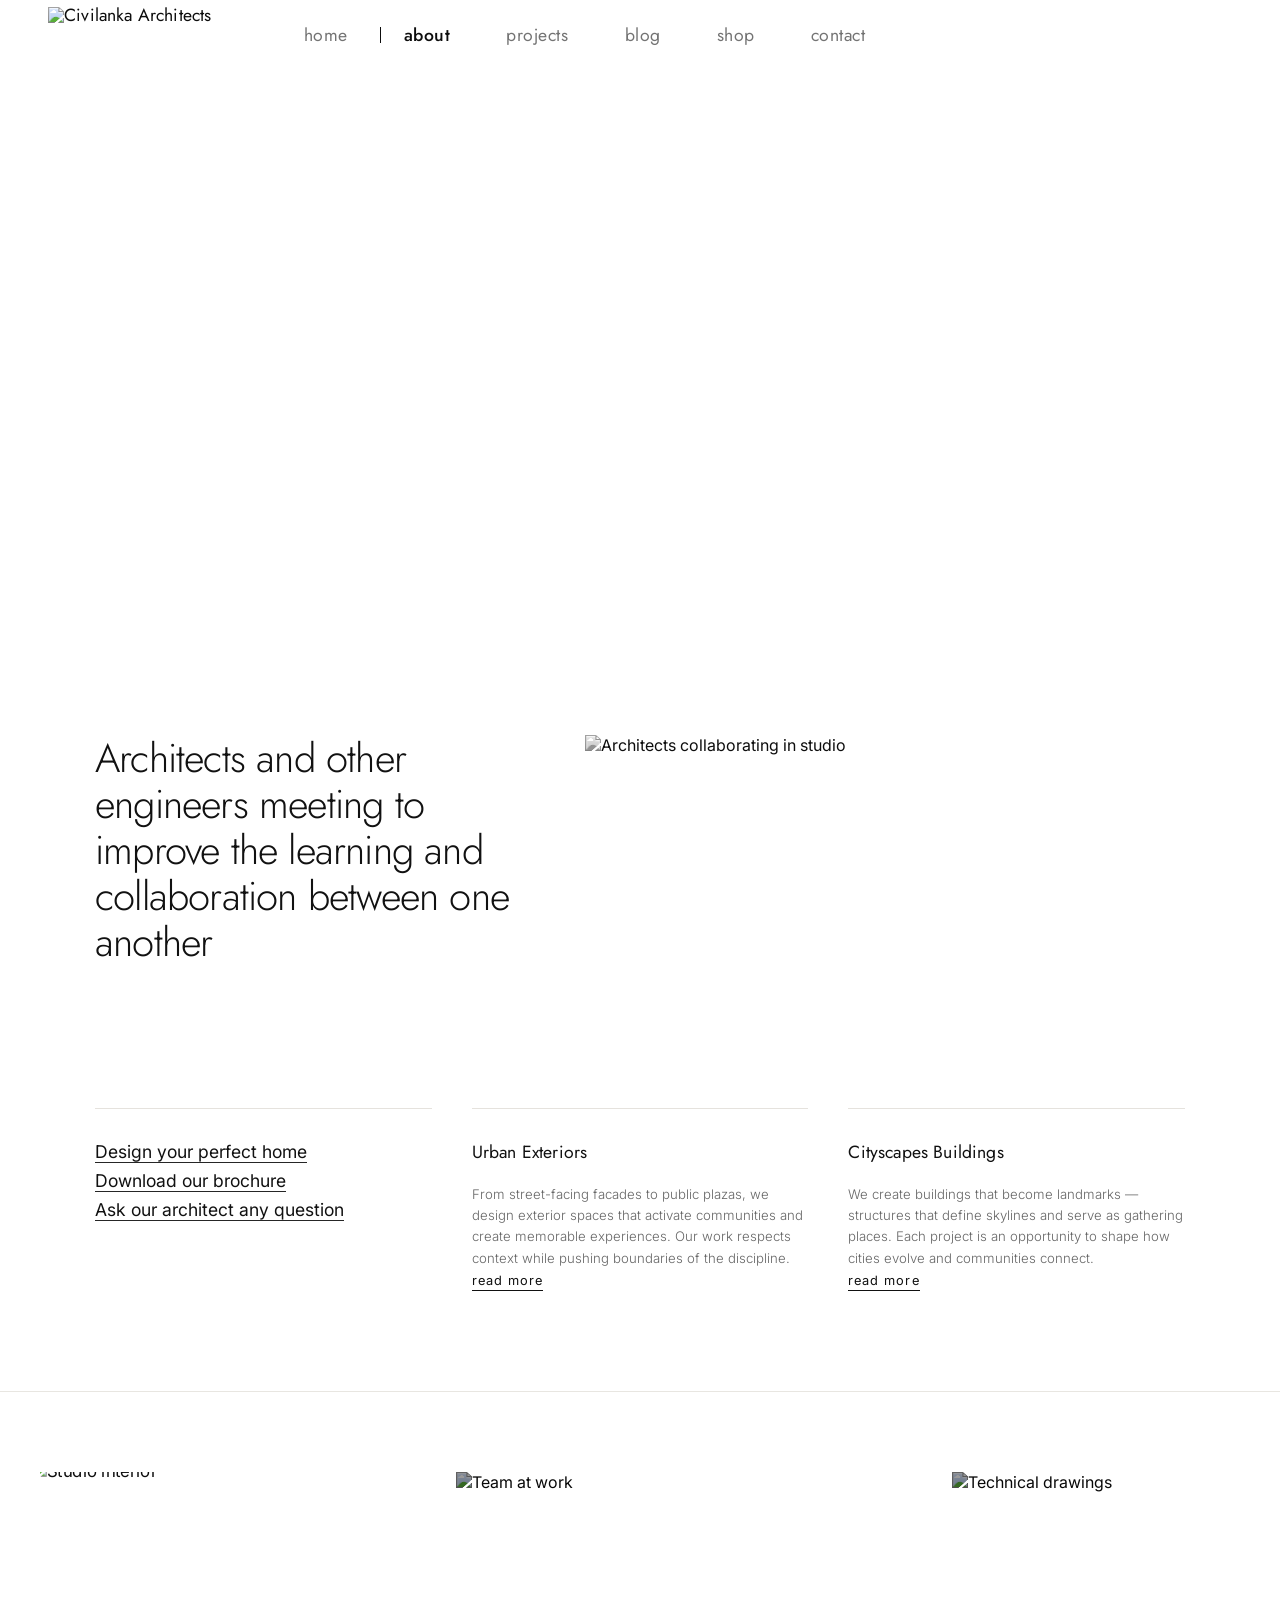
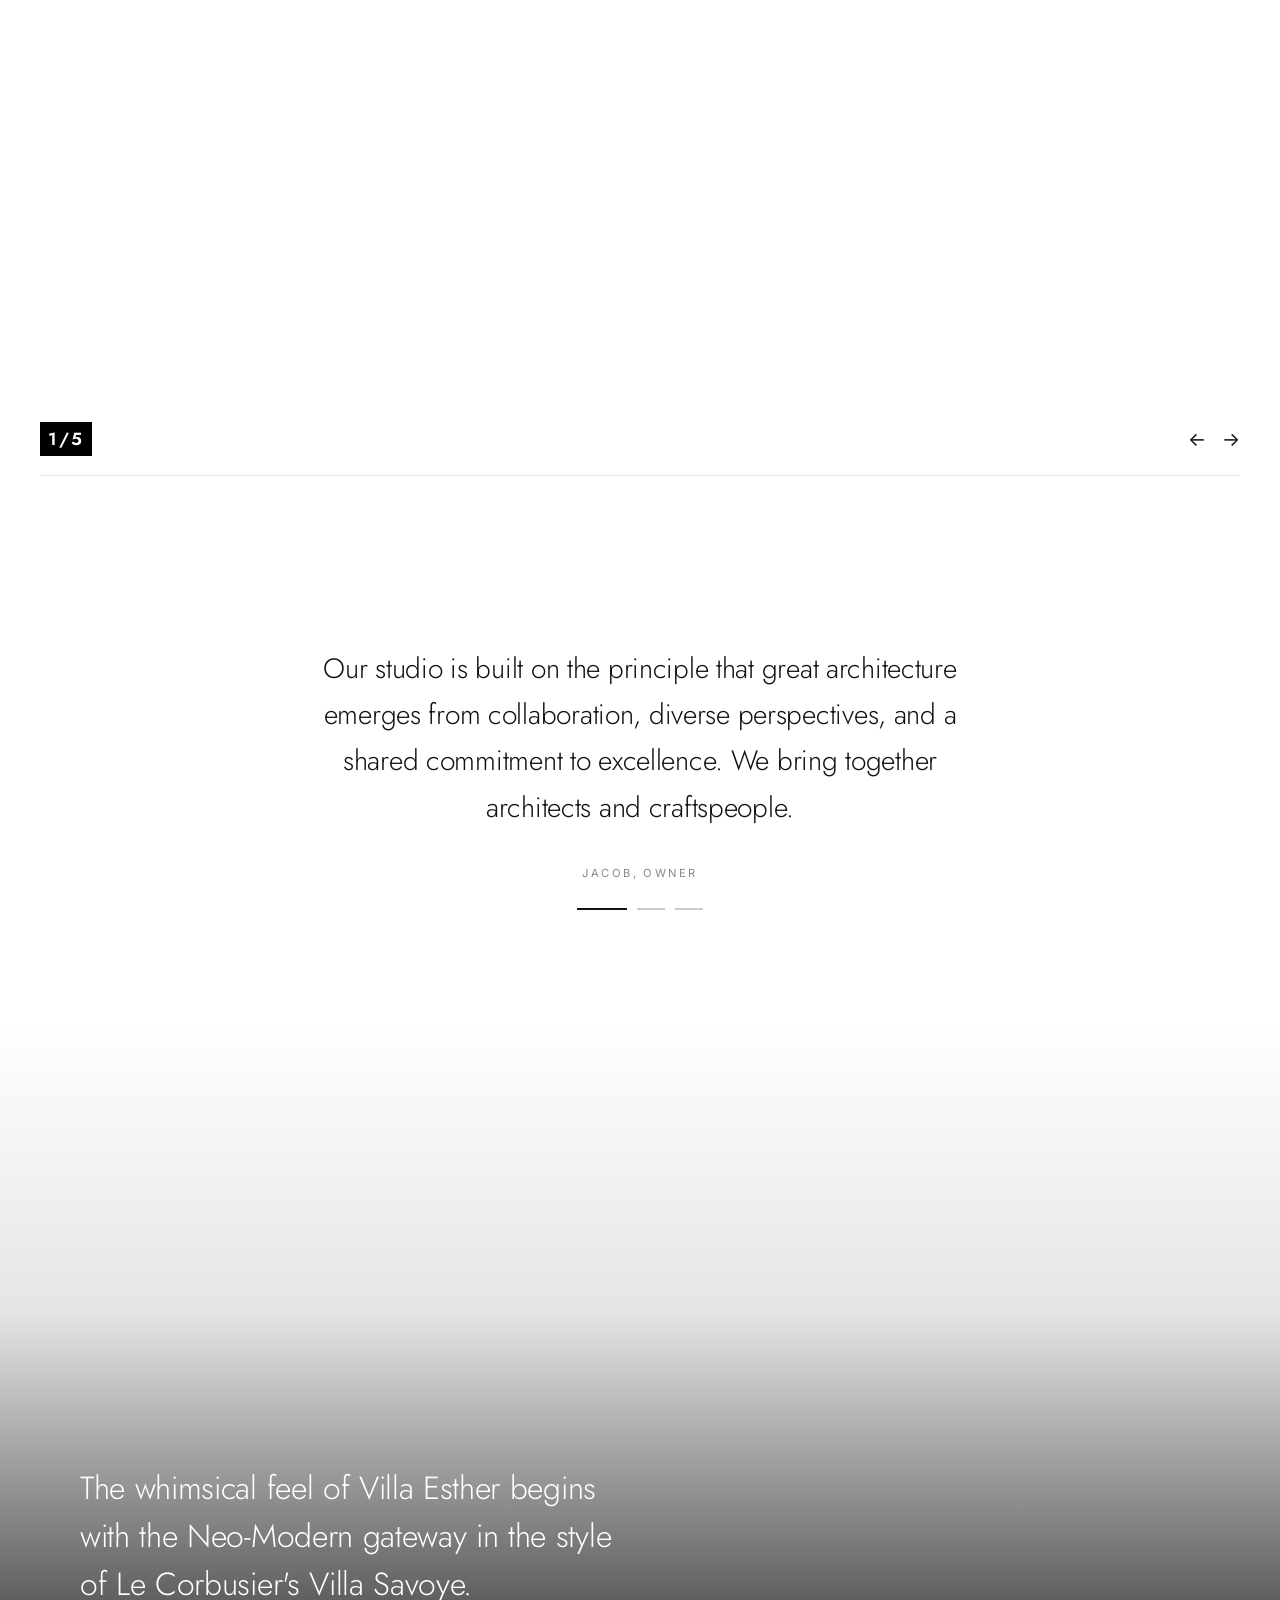
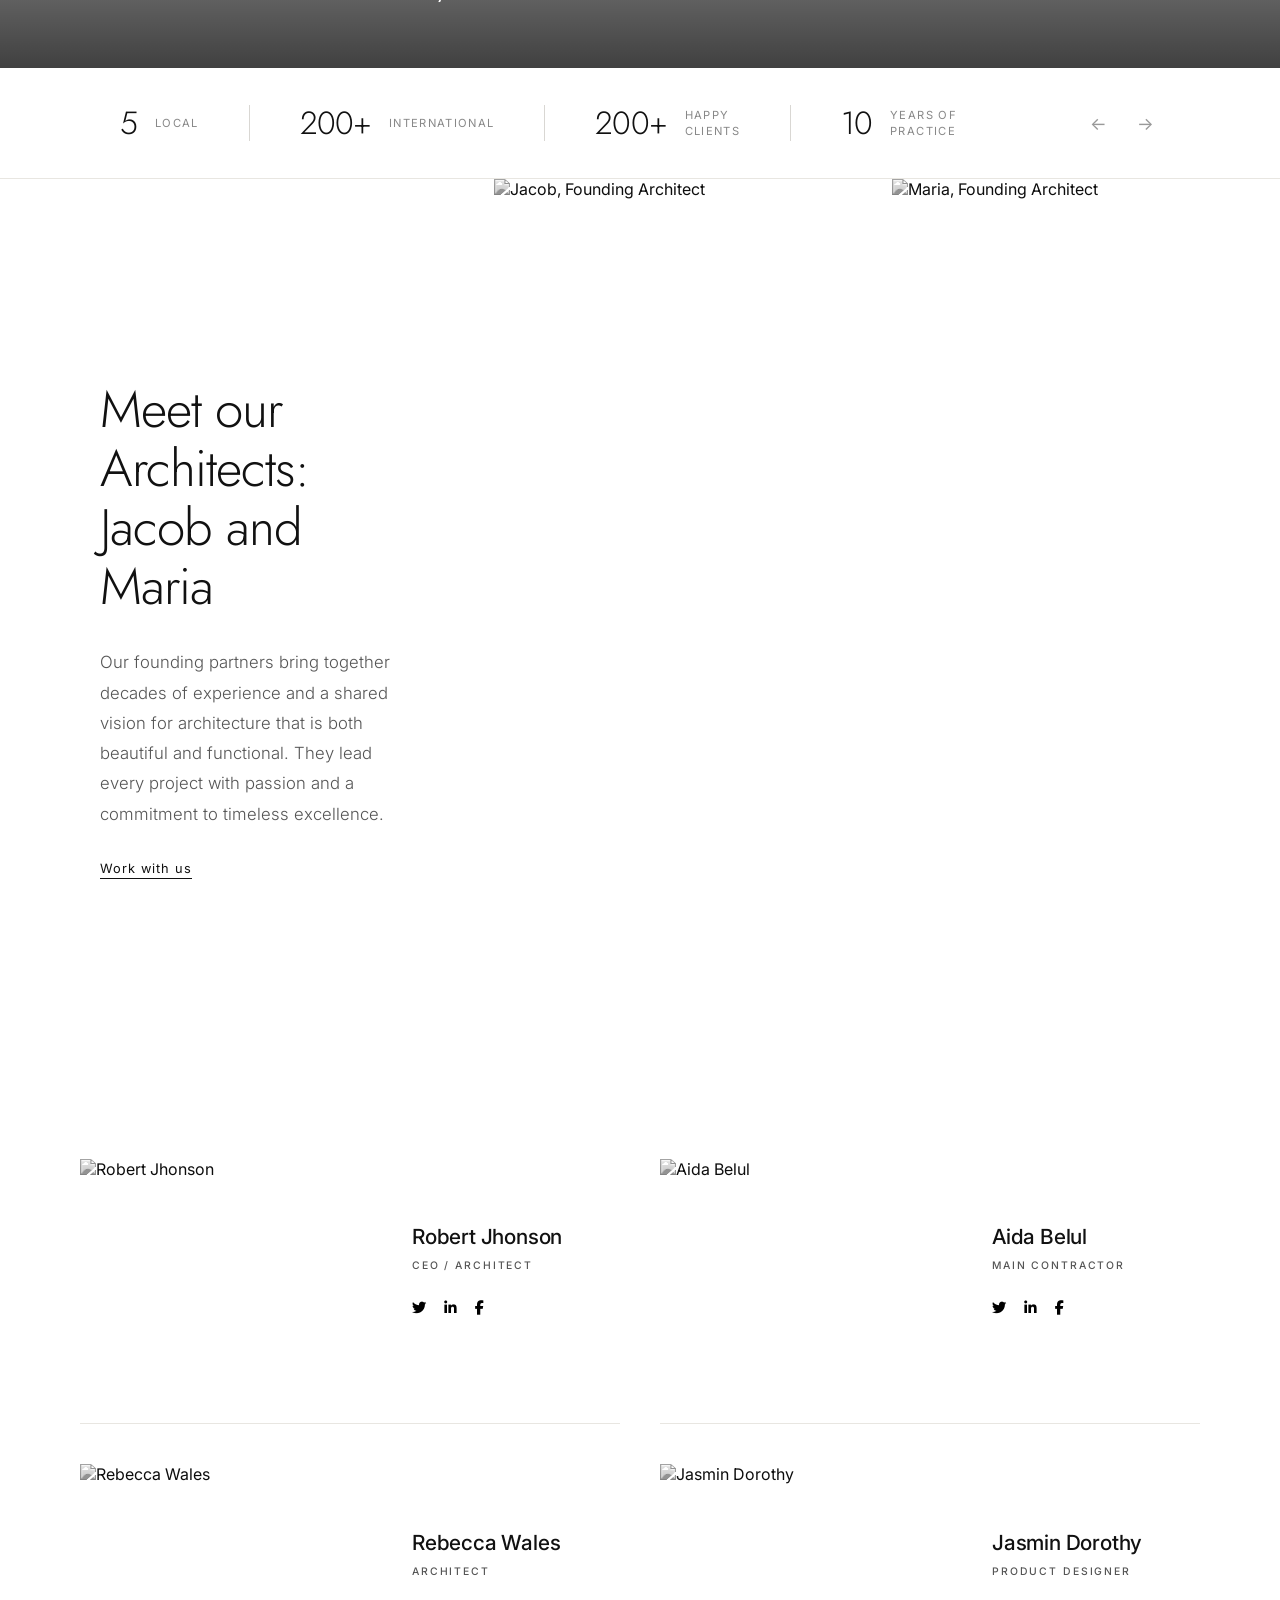
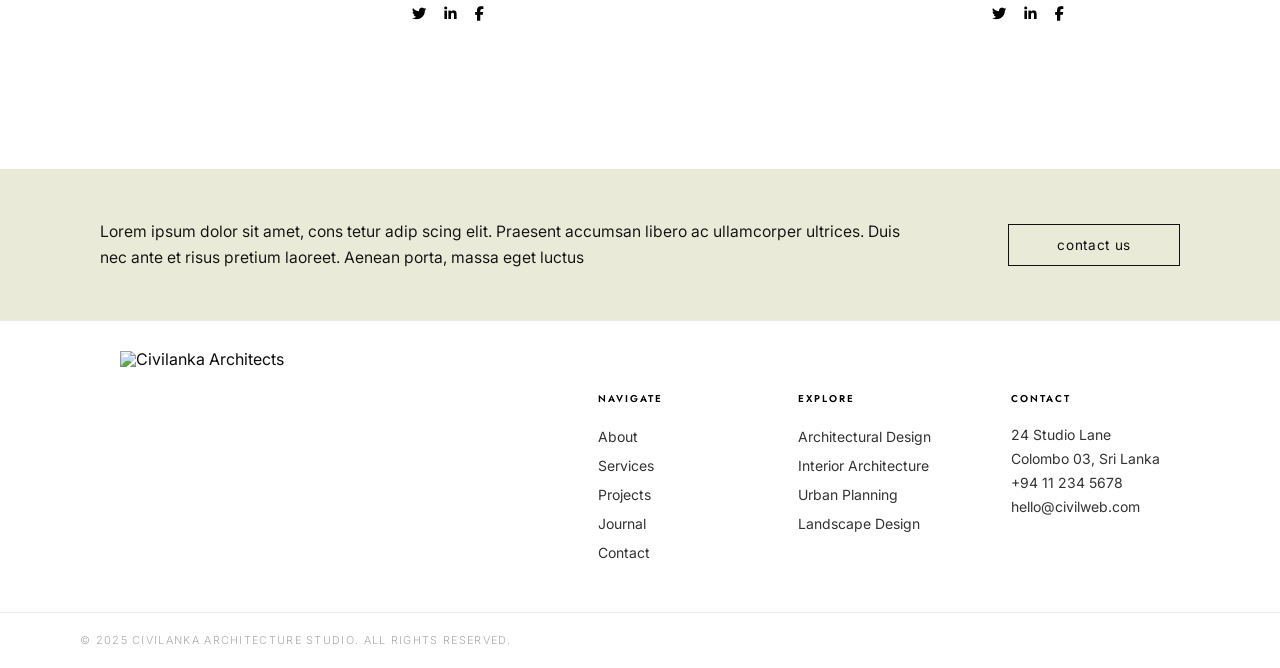
==== commit 3aa0bc59: "chagnes" ====
--- a/about.html
+++ b/about.html
@@ -88,13 +88,11 @@
       <div class="hs-intro-left reveal-left">
         <h2 class="hs-intro-heading">Architects and other engineers meeting to improve the learning and collaboration
           between one another</h2>
-        <p class="hs-intro-body">Our studio is built on the principle that great architecture emerges from
-          collaboration, diverse perspectives, and a shared commitment to excellence. We bring together architects,
-          designers, engineers, and craftspeople who are passionate about creating spaces that inspire and endure.</p>
+
       </div>
       <div class="hs-intro-right reveal-right">
         <div class="hs-intro-img-wrap">
-          <img src="Project%20images/2023-11-07.jpg" alt="Architects collaborating in studio" />
+          <img src="Project%20images/WhatsApp%20Image%202023-07-17%20at%2021.07.37%20(1).jpeg" alt="Architects collaborating in studio" />
         </div>
       </div>
     </div>
--- a/assets/css/style.css
+++ b/assets/css/style.css
@@ -14,8 +14,9 @@
   --font-h: 'Jost', sans-serif;
   --font-b: 'Inter', sans-serif;
   --ease: cubic-bezier(0.25, 0.46, 0.45, 0.94);
-  --header-height: 88px;
-  --header-height-mobile: 56px;
+  --header-height: 70px;
+  --header-height-mobile: 52px;
+  --home-hero-height: clamp(400px, 52vh, 560px);
 }
 
 /* ===========================
@@ -261,7 +262,7 @@
 }
 
 .logo-img--sticky {
-  height: 72px;
+  height: 56px;
 }
 
 /* Circle button — floats over hero, hides when sticky header appears */
@@ -304,7 +305,7 @@
 
 /* ===========================
    STICKY HEADER — unified across all pages
-   Layout: [Logo LEFT] [Nav CENTER] [Circle RIGHT]
+   Layout: [Logo LEFT] [Nav LEFT] [Circle RIGHT]
 =========================== */
 #sticky-header {
   position: fixed;
@@ -318,7 +319,7 @@
   align-items: center;
   justify-content: flex-start;
   gap: 0;
-  padding: 0 40px;
+  padding: 0 48px;
   height: var(--header-height);
   /* Slide-up/slide-down + fade transition */
   transform: translateY(0);
@@ -350,18 +351,9 @@
   display: flex;
   align-items: center;
   gap: 0;
-}
-
-/* Logo | nav separator (matches home reference) */
-.sticky-logo::after {
-  content: '';
-  display: block;
-  width: 1px;
-  height: 16px;
-  background: rgba(0, 0, 0, 0.22);
-  margin-left: 28px;
-  flex-shrink: 0;
-}
+  margin-right: 60px;
+}
+
 
 .sticky-logo strong {
   font-weight: 700;
@@ -371,7 +363,7 @@
   font-weight: 300;
 }
 
-/* Sticky nav (center) — absolutely centred so it never shifts with logo/circle */
+/* Sticky nav — sits left, directly after logo separator */
 .sticky-nav {
   display: flex;
   align-items: center;
@@ -392,11 +384,11 @@
 
 .sticky-nav li a {
   font-family: var(--font-h);
-  font-size: 1.0625rem;
-  font-weight: 300;
+  font-size: 1.1rem;
+  font-weight: 400;
   letter-spacing: 0.03em;
-  color: rgba(0, 0, 0, 0.6);
-  padding: 0 20px 0 28px;
+  color: rgba(0, 0, 0, 0.55);
+  padding: 0 24px 0 32px;
   transition: color 0.25s var(--ease);
   text-transform: lowercase;
   white-space: nowrap;
@@ -432,7 +424,7 @@
 
 .sticky-nav li.active a {
   color: var(--black);
-  font-weight: 400;
+  font-weight: 500;
 }
 
 .sticky-nav li a:hover {
@@ -1098,8 +1090,8 @@
 .acc-title::after {
   content: '';
   position: absolute;
-  top: 15%;
-  /* Center it slightly against the text */
+  top: 30px;
+  /* Aligns with the start of text (matches padding-top of acc-title) */
   right: -12px;
   /* Position it parallel to the vertical text */
   width: 1px;
@@ -1109,13 +1101,13 @@
 }
 
 .acc-header:hover .acc-title::after {
-  height: 70%;
-  /* Grows to cover most of the text length */
+  height: calc(100% - 30px);
+  /* Extends up to the icon (100% minus the 30px starting offset) */
 }
 
 /* If active, keep the line visible */
 .acc-item.active .acc-title::after {
-  height: 70%;
+  height: calc(100% - 30px);
 }
 
 .acc-content {
@@ -1305,7 +1297,9 @@
 }
 
 .team-cell.team-photo img {
-  display: none;
+  display: block;
+  filter: grayscale(100%);
+  object-fit: cover;
 }
 
 .team-cell.team-photo:hover img {
@@ -1473,42 +1467,109 @@
    QUOTE BANNER SECTION
 =========================== */
 #quote-banner {
-  background-image: linear-gradient(to top, rgba(0, 0, 0, 0.85) 0%, rgba(0, 0, 0, 0) 70%), url('../../Project%20images/WIN_Facility6.jpg');
+  background-image:
+    linear-gradient(to right, rgba(0, 0, 0, 0.42) 0%, rgba(0, 0, 0, 0.08) 45%, rgba(0, 0, 0, 0) 70%),
+    url('../../Project%20images/WIN_Facility6.jpg');
   background-size: cover;
   background-position: center;
   background-repeat: no-repeat;
-  height: 85vh;
-  min-height: 500px;
-  max-height: 800px;
-  display: flex;
-  align-items: flex-end;
-  padding-bottom: 60px;
+  height: var(--home-hero-height);
+  min-height: 400px;
+  max-height: 560px;
+  display: flex;
+  align-items: center;
+  padding: 0;
   width: 100%;
 }
 
 .quote-banner-content {
   width: 100%;
+  max-width: none;
+  padding: 0;
+}
+
+.quote-banner-content.container {
+  padding: 0 48px;
 }
 
 .quote-banner-content h2 {
   color: var(--white);
   font-family: var(--font-b);
-  font-size: clamp(1.8rem, 3.5vw, 2.5rem);
+  font-size: clamp(1.125rem, 1.65vw, 1.375rem);
   font-weight: 300;
-  max-width: 900px;
-  line-height: 1.4;
+  max-width: 420px;
+  line-height: 1.55;
   margin: 0;
-  padding: 0 40px;
+  padding: 0;
+  letter-spacing: 0.01em;
+}
+
+/* Hiroshi main-home proportions: compact hero + team visible above fold */
+
+
+body.home-page #quote-banner {
+  height: var(--home-hero-height);
+}
+
+body.home-page #team {
+  padding-top: 120px;
+  padding-bottom: 0;
+}
+
+body.home-page .team-grid {
+  grid-template-rows: 200px 200px;
+}
+
+body.home-page .team-cell.team-photo,
+body.home-page .team-cell.team-info,
+body.home-page .team-cell.team-empty {
+  aspect-ratio: unset;
+  height: 200px;
+}
+
+body.home-page .team-cell.team-jobs {
+  min-height: 400px;
+  height: auto;
+}
+
+body.home-page .team-cell.team-info {
+  padding: 28px 32px;
+}
+
+body.home-page .team-name {
+  font-size: clamp(1rem, 1.2vw, 1.2rem);
+  margin-bottom: 4px;
+}
+
+body.home-page .team-role {
+  font-size: 0.625rem;
+  margin-bottom: 0;
 }
 
 @media (max-width: 900px) {
   #quote-banner {
-    height: 60vh;
-    padding-bottom: 40px;
+    height: clamp(360px, 48vh, 480px);
+    min-height: 360px;
+    max-height: 480px;
+  }
+
+  .quote-banner-content.container {
+    padding: 0 28px;
   }
 
   .quote-banner-content h2 {
-    padding: 0 20px;
+    max-width: 320px;
+    font-size: 1.0625rem;
+  }
+
+  body.home-page .team-grid {
+    grid-template-rows: auto;
+  }
+
+  body.home-page .team-cell.team-photo,
+  body.home-page .team-cell.team-info,
+  body.home-page .team-cell.team-empty {
+    height: auto;
   }
 }
 
@@ -1743,145 +1804,128 @@
   border-top: 1px solid #ebebeb;
 }
 
-.footer-inner {
-  max-width: 1400px;
+.hs-footer-inner {
+  max-width: 1200px;
   margin: 0 auto;
-  padding: 0 60px;
-}
-
-/* Main body: brand left, columns right */
-.footer-body {
+  padding: 70px 80px 50px;
   display: flex;
   align-items: flex-start;
   justify-content: space-between;
-  padding: 80px 0 60px;
-  gap: 60px;
-}
-
-/* Brand: two-line large heading */
-.footer-brand {
-  flex: 0 0 auto;
-}
-
-.footer-brand-link {
+  gap: 80px;
+}
+
+.hs-footer-logo {
   display: flex;
   flex-direction: column;
   text-decoration: none;
   line-height: 1.1;
-}
-
-.footer-brand-bold {
-  font-family: var(--font-h);
-  font-size: clamp(2.4rem, 4vw, 3.2rem);
-  font-weight: 700;
-  color: var(--black);
-  letter-spacing: -0.01em;
-}
-
-.footer-brand-light {
-  font-family: var(--font-h);
-  font-size: clamp(2.4rem, 4vw, 3.2rem);
-  font-weight: 300;
-  color: var(--black);
-  letter-spacing: -0.01em;
-}
-
-/* Three columns */
-.footer-cols {
+  margin-top: -40px;
+  /* Align top of logo with top of column labels */
+}
+
+.hs-footer-cols {
   display: flex;
   gap: 80px;
   align-items: flex-start;
 }
 
-.footer-col {
-  min-width: 130px;
-}
-
-.footer-col-label {
+.hs-footer-col {
+  min-width: 120px;
+}
+
+.hs-footer-col-label {
+  display: block;
   font-family: var(--font-h);
-  font-size: 0.65rem;
+  font-size: 0.62rem;
   font-weight: 600;
   letter-spacing: 0.2em;
   text-transform: uppercase;
-  color: #000000;
-  margin-bottom: 24px;
-}
-
-.footer-col ul {
+  color: #000;
+  margin-bottom: 20px;
+}
+
+.hs-footer-col ul {
   list-style: none;
   padding: 0;
   margin: 0;
   display: flex;
   flex-direction: column;
-  gap: 10px;
-}
-
-.footer-col ul li a {
+  gap: 9px;
+}
+
+.hs-footer-col ul li a {
   font-family: var(--font-b);
-  font-size: 0.92rem;
-  color: #000000;
+  font-size: 0.875rem;
+  color: #333;
   text-decoration: none;
   transition: opacity 0.25s;
 }
 
-.footer-col ul li a:hover {
-  opacity: 0.7;
-}
-
-.footer-col address {
+.hs-footer-col ul li a:hover {
+  opacity: 0.6;
+}
+
+.hs-footer-col address {
   font-style: normal;
   display: flex;
   flex-direction: column;
-  gap: 6px;
-}
-
-.footer-col address a {
+  gap: 7px;
+}
+
+.hs-footer-col address span,
+.hs-footer-col address a {
   font-family: var(--font-b);
-  font-size: 0.92rem;
-  color: #000000;
+  font-size: 0.875rem;
+  color: #333;
   text-decoration: none;
   transition: opacity 0.25s;
 }
 
-.footer-col address a:hover {
-  opacity: 0.7;
-}
-
-/* Bottom copyright strip */
-.footer-bottom {
+.hs-footer-col address a:hover {
+  opacity: 0.6;
+}
+
+.hs-footer-bottom {
   border-top: 1px solid #ebebeb;
-  padding: 22px 0;
-}
-
-.footer-bottom p {
+  padding: 18px 80px;
+}
+
+.hs-footer-bottom p {
   font-family: var(--font-b);
-  font-size: 0.72rem;
+  font-size: 0.68rem;
   letter-spacing: 0.12em;
   text-transform: uppercase;
-  color: #999999;
-}
-
-/* Responsive */
-@media (max-width: 900px) {
-  .footer-inner {
-    padding: 0 30px;
-  }
-
-  .footer-body {
+  color: #aaa;
+  max-width: 1200px;
+  margin: 0 auto;
+}
+
+/* Responsive Footer */
+@media (max-width: 1024px) {
+  .hs-footer-inner {
     flex-direction: column;
+    padding: 60px 50px 40px;
+    gap: 50px;
+  }
+
+  .hs-footer-bottom {
+    padding: 18px 50px;
+  }
+}
+
+@media (max-width: 768px) {
+  .hs-footer-inner {
+    padding: 40px 30px;
     gap: 40px;
-    padding: 60px 0 40px;
-  }
-
-  .footer-cols {
-    gap: 40px;
-  }
-}
-
-@media (max-width: 600px) {
-  .footer-cols {
+  }
+
+  .hs-footer-cols {
     flex-direction: column;
     gap: 32px;
+  }
+
+  .hs-footer-bottom {
+    padding: 18px 30px;
   }
 }
 
@@ -2904,10 +2948,6 @@
     /* Hide desktop nav — use mobile overlay */
   }
 
-  .sticky-logo::after {
-    height: 14px;
-    margin-left: 16px;
-  }
 
   #sticky-header .hamburger-btn {
     margin-left: auto;
@@ -3144,13 +3184,18 @@
 /* ── QUOTE BANNER ─── */
 @media (max-width: 480px) {
   #quote-banner {
-    height: 50vh;
-    min-height: 300px;
+    height: clamp(320px, 45vh, 420px);
+    min-height: 320px;
+    max-height: 420px;
+  }
+
+  .quote-banner-content.container {
+    padding: 0 20px;
   }
 
   .quote-banner-content h2 {
-    font-size: 1.25rem;
-    padding: 0 16px;
+    font-size: 1rem;
+    max-width: 280px;
   }
 }
 
@@ -3497,4 +3542,519 @@
     max-width: 100%;
     height: auto;
   }
+}
+
+/* ===================================================
+   HOME PAGE — 67% ZOOM PORTRAIT LAYOUT
+   Compact Hiroshi / L-ARCHITECTS proportions in portrait.
+   Sizing & positions only — no content changes.
+=================================================== */
+@media (orientation: portrait) {
+  body.home-page {
+    --home-hero-height: clamp(300px, 38vh, 420px);
+    --header-height: 56px;
+  }
+
+  /* Header — logo left, menu right (reference) */
+  body.home-page #sticky-header {
+    padding: 0 28px;
+    height: var(--header-height);
+  }
+
+  body.home-page .logo-img--sticky {
+    height: 44px;
+  }
+
+
+  body.home-page .sticky-nav {
+    display: none !important;
+  }
+
+  body.home-page .hamburger-btn {
+    display: flex;
+    margin-left: auto;
+  }
+
+  /* Hero — compact stacked split, not full viewport */
+  body.home-page #hero.split-view {
+    height: clamp(360px, 48vh, 500px);
+    min-height: 0;
+    flex-direction: column;
+  }
+
+  body.home-page .split-half {
+    flex: 1;
+    min-height: 0;
+  }
+
+  body.home-page .center-logo-img {
+    max-width: 150px;
+  }
+
+  body.home-page .vert-text {
+    font-size: 0.8rem;
+  }
+
+  /* About — image above heading, centered */
+  body.home-page #about {
+    padding: 56px 0 48px;
+    background-size: 55%;
+    background-position: 50% 85%;
+  }
+
+  body.home-page .new-about-top {
+    flex-direction: column;
+    align-items: center;
+    gap: 28px;
+    margin-bottom: 36px;
+  }
+
+  body.home-page .about-slideshow {
+    order: -1;
+    flex: none;
+    width: 82%;
+    max-width: 480px;
+    height: clamp(190px, 26vw, 260px);
+    margin: 0 auto;
+  }
+
+  body.home-page .new-about-text {
+    width: 100%;
+    padding-right: 0;
+  }
+
+  body.home-page .new-section-label {
+    font-size: 0.6rem;
+    margin-bottom: 0.9rem;
+  }
+
+  body.home-page .new-about-heading {
+    font-size: clamp(1.3rem, 4.2vw, 1.75rem);
+    line-height: 1.15;
+    margin-bottom: 1.2rem;
+    max-width: 100%;
+  }
+
+  body.home-page .new-read-more {
+    font-size: 0.78rem;
+  }
+
+  body.home-page .new-about-bottom {
+    flex-direction: row;
+    flex-wrap: wrap;
+    gap: 28px 20px;
+  }
+
+  body.home-page .new-about-links {
+    flex: 1 1 100%;
+    gap: 14px;
+  }
+
+  body.home-page .new-about-links a {
+    font-size: 0.92rem;
+  }
+
+  body.home-page .new-about-col {
+    flex: 1 1 calc(50% - 10px);
+    min-width: 0;
+  }
+
+  body.home-page .new-about-col h3 {
+    font-size: 1.05rem;
+    margin-bottom: 0.8rem;
+  }
+
+  body.home-page .new-about-col p {
+    font-size: 0.82rem;
+    max-width: none;
+    line-height: 1.55;
+  }
+
+  /* Projects — compact dark band */
+  body.home-page #projects {
+    padding: 52px 0;
+  }
+
+  body.home-page .our-work-container {
+    height: clamp(320px, 40vh, 440px);
+    min-height: 320px;
+    max-height: 440px;
+  }
+
+  body.home-page .our-work-left {
+    flex: 0 0 30%;
+    padding: 0 24px 0 32px;
+  }
+
+  body.home-page .our-work-label {
+    font-size: 0.65rem;
+    margin-top: 16px;
+  }
+
+  body.home-page .our-work-title {
+    font-size: clamp(1.45rem, 3.8vw, 2rem);
+  }
+
+  body.home-page .our-work-cat {
+    font-size: 0.65rem;
+  }
+
+  body.home-page .our-work-swiper {
+    height: 100%;
+  }
+
+  body.home-page .our-work-slide {
+    width: 88%;
+  }
+
+  /* Services — keep horizontal accordion (reference layout) */
+  body.home-page .accordion-section {
+    padding: 52px 0;
+  }
+
+  body.home-page .acc-container {
+    flex-direction: row;
+    height: clamp(340px, 42vh, 460px);
+    width: 94%;
+  }
+
+  body.home-page .acc-item {
+    flex: 0 0 68px !important;
+    flex-direction: row;
+    width: auto;
+  }
+
+  body.home-page .acc-item.active {
+    flex: 1 !important;
+  }
+
+  body.home-page .acc-header {
+    width: 68px;
+    min-width: 68px;
+    flex-direction: column;
+    padding: 24px 0;
+    border-bottom: none;
+  }
+
+  body.home-page .acc-title {
+    writing-mode: vertical-rl;
+    text-orientation: mixed;
+    transform: rotate(180deg);
+    font-size: clamp(1rem, 1.8vw, 1.35rem);
+    padding: 20px 0;
+  }
+
+  body.home-page .acc-title::after {
+    display: block;
+  }
+
+  body.home-page .acc-icon {
+    font-size: 1.2rem;
+  }
+
+  body.home-page .acc-content {
+    flex-direction: row;
+    max-height: none;
+    opacity: 0;
+    overflow: hidden;
+  }
+
+  body.home-page .acc-item.active .acc-content {
+    max-height: none;
+    opacity: 1;
+  }
+
+  body.home-page .acc-img-wrap {
+    flex: 0 0 42%;
+    height: 100%;
+    width: auto;
+  }
+
+  body.home-page .acc-text-wrap {
+    padding: 28px 32px;
+  }
+
+  body.home-page .acc-text-wrap p {
+    font-size: 0.88rem;
+    line-height: 1.65;
+    margin-bottom: 24px;
+  }
+
+  body.home-page .acc-close {
+    top: 20px;
+    right: 20px;
+    font-size: 1.5rem;
+  }
+
+  /* Quote banner — compact hero band */
+  body.home-page #quote-banner {
+    height: var(--home-hero-height);
+    min-height: 300px;
+    max-height: 420px;
+  }
+
+  body.home-page .quote-banner-content.container {
+    padding: 0 32px;
+  }
+
+  body.home-page .quote-banner-content h2 {
+    font-size: clamp(0.95rem, 1.4vw, 1.15rem);
+    max-width: 340px;
+    line-height: 1.5;
+  }
+
+  /* Team — compact checkerboard grid */
+  body.home-page #team {
+    padding-top: 120px;
+    padding-bottom: 0;
+  }
+
+  body.home-page .team-grid {
+    grid-template-columns: repeat(5, 1fr);
+    grid-template-rows: 180px 180px;
+  }
+
+  body.home-page .team-cell.team-photo,
+  body.home-page .team-cell.team-info,
+  body.home-page .team-cell.team-empty {
+    height: 180px;
+    aspect-ratio: unset;
+  }
+
+  body.home-page .team-cell.team-jobs {
+    min-height: 360px;
+    height: auto;
+  }
+
+  body.home-page .team-cell.team-info {
+    padding: 22px 24px;
+  }
+
+  body.home-page .team-name {
+    font-size: clamp(0.9rem, 1.1vw, 1.05rem);
+    margin-bottom: 3px;
+  }
+
+  body.home-page .team-role {
+    font-size: 0.58rem;
+    margin-bottom: 0;
+  }
+
+  body.home-page .team-jobs-link {
+    font-size: 0.75rem;
+  }
+
+  /* Testimonials */
+  body.home-page #testimonials.section-pad {
+    padding: 56px 0;
+  }
+
+  body.home-page .testimonial-text {
+    font-size: clamp(1rem, 2.4vw, 1.3rem);
+    margin-bottom: 1.5rem;
+    line-height: 1.55;
+  }
+
+  body.home-page .testimonial-author {
+    font-size: 0.72rem;
+  }
+
+  body.home-page .test-pagination {
+    margin-top: 28px;
+  }
+
+  /* Journal — 2×2 grid, tight gaps */
+  body.home-page #ref-journal {
+    padding: 52px 0 68px;
+  }
+
+  body.home-page #ref-journal .container {
+    padding: 0 28px;
+  }
+
+  body.home-page .ref-journal-grid {
+    grid-template-columns: repeat(2, 1fr);
+    gap: 36px 12px;
+  }
+
+  body.home-page .ref-journal-title {
+    font-size: 0.92rem;
+    margin-bottom: 8px;
+  }
+
+  body.home-page .ref-journal-meta {
+    font-size: 0.6rem;
+  }
+
+  /* CTA */
+  body.home-page #cta-banner {
+    padding: 64px 0;
+  }
+
+  body.home-page .cta-inner h2 {
+    font-size: clamp(1.4rem, 3.8vw, 1.85rem);
+    margin-bottom: 0.75rem;
+  }
+
+  body.home-page .cta-inner p {
+    font-size: 0.88rem;
+    margin-bottom: 1.75rem;
+  }
+
+  body.home-page .btn {
+    padding: 12px 28px;
+    font-size: 0.72rem;
+  }
+
+  /* Footer */
+  body.home-page .footer-inner {
+    padding: 0 32px;
+  }
+
+  body.home-page .footer-body {
+    padding: 52px 0 36px;
+    gap: 36px;
+  }
+
+  body.home-page .logo-img--footer {
+    height: 96px;
+  }
+
+  body.home-page .footer-cols {
+    gap: 36px;
+  }
+
+  body.home-page .footer-col-label {
+    font-size: 0.6rem;
+    margin-bottom: 16px;
+  }
+
+  body.home-page .footer-col ul li a,
+  body.home-page .footer-col address a {
+    font-size: 0.82rem;
+  }
+
+  /* Global section spacing */
+  body.home-page .section-pad {
+    padding: 56px 0;
+  }
+
+  body.home-page .container {
+    padding: 0 32px;
+  }
+}
+
+/* Portrait + narrow: 2-col team checkerboard */
+@media (orientation: portrait) and (max-width: 900px) {
+  body.home-page .team-grid {
+    grid-template-columns: 1fr 1fr;
+    grid-template-rows: auto;
+  }
+
+  body.home-page .team-cell.team-jobs {
+    grid-column: 1 / -1;
+    min-height: 120px;
+    aspect-ratio: unset;
+  }
+
+  body.home-page .team-cell.team-empty {
+    display: none;
+  }
+
+  body.home-page .team-cell.team-photo,
+  body.home-page .team-cell.team-info {
+    height: 170px;
+    min-height: 170px;
+  }
+}
+
+/* Portrait + very narrow refinements */
+@media (orientation: portrait) and (max-width: 600px) {
+  body.home-page .our-work-container {
+    flex-direction: column;
+    height: auto;
+    min-height: 0;
+    max-height: none;
+  }
+
+  body.home-page .our-work-left {
+    flex: none;
+    padding: 0 24px;
+    margin-bottom: 20px;
+  }
+
+  body.home-page .our-work-right {
+    min-height: 220px;
+  }
+
+  body.home-page .our-work-swiper {
+    height: 200px;
+  }
+
+  body.home-page .our-work-slide {
+    width: 82%;
+  }
+
+  body.home-page .new-about-col {
+    flex: 1 1 100%;
+  }
+
+  body.home-page .acc-container {
+    height: clamp(300px, 38vh, 400px);
+  }
+
+  body.home-page .acc-item {
+    flex: 0 0 56px !important;
+  }
+
+  body.home-page .acc-header {
+    width: 56px;
+    min-width: 56px;
+    padding: 18px 0;
+  }
+
+  body.home-page .acc-title {
+    font-size: 0.95rem;
+  }
+
+  body.home-page .acc-text-wrap {
+    padding: 20px 18px;
+  }
+
+  body.home-page .team-grid {
+    grid-template-columns: 1fr 1fr;
+  }
+
+  body.home-page .team-cell.team-photo,
+  body.home-page .team-cell.team-info {
+    height: 150px;
+    min-height: 150px;
+  }
+
+  body.home-page .quote-banner-content h2 {
+    max-width: 260px;
+    font-size: 0.9rem;
+  }
+}
+
+@media (orientation: portrait) and (max-width: 480px) {
+
+  body.home-page .container,
+  body.home-page #ref-journal .container,
+  body.home-page .footer-inner {
+    padding: 0 20px;
+  }
+
+  body.home-page #sticky-header {
+    padding: 0 20px;
+  }
+
+  body.home-page .about-slideshow {
+    width: 90%;
+    height: 190px;
+  }
+
+  body.home-page .ref-journal-grid {
+    gap: 28px 10px;
+  }
 }
--- a/assets/css/about.css
+++ b/assets/css/about.css
@@ -341,36 +341,38 @@
 
 .hs-gallery-slider {
   display: flex;
-  align-items: center; /* Center items vertically */
+  align-items: flex-start; /* Align items to the top */
   gap: 16px;
   transition: transform 2s cubic-bezier(0.25, 1, 0.5, 1);
   will-change: transform;
-  height: 360px; /* Fixed height for the entire slider */
+  height: 520px; /* Fixed height for the entire slider */
 }
 
 .hs-gallery-item {
-  flex: 0 0 400px;
-  height: 360px; /* All items are now the same height */
+  flex: 0 0 480px;
+  height: 280px; /* Inactive height */
   overflow: hidden;
   position: relative;
-  transition: flex 2s cubic-bezier(0.25, 1, 0.5, 1); /* Only animate width */
+  transition: all 2s cubic-bezier(0.25, 1, 0.5, 1); /* Animate width and height */
 }
 
 .hs-gallery-item img {
   width: 100%;
   height: 100%;
   object-fit: cover;
-  transition: transform 1s cubic-bezier(0.25, 1, 0.5, 1);
+  transition: transform 1s cubic-bezier(0.25, 1, 0.5, 1), filter 1s ease;
   transform-origin: center center;
+  filter: brightness(0.6);
 }
 
 .hs-gallery-item.active {
-  flex: 0 0 720px;
-  /* height remains 360px */
+  flex: 0 0 400px;
+  height: 480px;
 }
 
 .hs-gallery-item.active img {
   transform: scale(1.05); /* Slightly reduced scale to avoid blurriness */
+  filter: brightness(1);
 }
 
 .hs-gallery-controls {
@@ -835,115 +837,6 @@
 /* ============================================================
    FOOTER
 ============================================================ */
-.hs-footer-inner {
-  max-width: 1200px;
-  margin: 0 auto;
-  padding: 70px 80px 50px;
-  display: flex;
-  align-items: flex-start;
-  justify-content: space-between;
-  gap: 80px;
-}
-
-.hs-footer-logo {
-  display: flex;
-  flex-direction: column;
-  text-decoration: none;
-  line-height: 1.1;
-}
-
-.hs-footer-logo-bold {
-  font-family: var(--font-h);
-  font-size: clamp(1.8rem, 3vw, 2.6rem);
-  font-weight: 700;
-  color: #111;
-  letter-spacing: -0.01em;
-}
-
-.hs-footer-logo-light {
-  font-family: var(--font-h);
-  font-size: clamp(1.8rem, 3vw, 2.6rem);
-  font-weight: 300;
-  color: #111;
-  letter-spacing: -0.01em;
-}
-
-.hs-footer-cols {
-  display: flex;
-  gap: 80px;
-  align-items: flex-start;
-}
-
-.hs-footer-col {
-  min-width: 120px;
-}
-
-.hs-footer-col-label {
-  display: block;
-  font-family: var(--font-h);
-  font-size: 0.62rem;
-  font-weight: 600;
-  letter-spacing: 0.2em;
-  text-transform: uppercase;
-  color: #000;
-  margin-bottom: 20px;
-}
-
-.hs-footer-col ul {
-  list-style: none;
-  padding: 0;
-  margin: 0;
-  display: flex;
-  flex-direction: column;
-  gap: 9px;
-}
-
-.hs-footer-col ul li a {
-  font-family: var(--font-b);
-  font-size: 0.875rem;
-  color: #333;
-  text-decoration: none;
-  transition: opacity 0.25s;
-}
-
-.hs-footer-col ul li a:hover {
-  opacity: 0.6;
-}
-
-.hs-footer-col address {
-  font-style: normal;
-  display: flex;
-  flex-direction: column;
-  gap: 7px;
-}
-
-.hs-footer-col address span,
-.hs-footer-col address a {
-  font-family: var(--font-b);
-  font-size: 0.875rem;
-  color: #333;
-  text-decoration: none;
-  transition: opacity 0.25s;
-}
-
-.hs-footer-col address a:hover {
-  opacity: 0.6;
-}
-
-.hs-footer-bottom {
-  border-top: 1px solid #ebebeb;
-  padding: 18px 80px;
-}
-
-.hs-footer-bottom p {
-  font-family: var(--font-b);
-  font-size: 0.68rem;
-  letter-spacing: 0.12em;
-  text-transform: uppercase;
-  color: #aaa;
-  max-width: 1200px;
-  margin: 0 auto;
-}
 
 /* ============================================================
    RESPONSIVE
@@ -980,15 +873,6 @@
     padding: 0 50px;
   }
 
-  .hs-footer-inner {
-    flex-direction: column;
-    padding: 60px 50px 40px;
-    gap: 50px;
-  }
-
-  .hs-footer-bottom {
-    padding: 18px 50px;
-  }
 }
 
 @media (max-width: 768px) {
@@ -1016,11 +900,11 @@
   }
 
   .hs-gallery-slider {
-    height: 360px;
+    height: 450px;
   }
 
   .hs-gallery-item {
-    height: 360px;
+    height: 450px;
   }
 
   .hs-quote-inner {
@@ -1063,18 +947,6 @@
     padding: 0 30px;
   }
 
-  .hs-footer-inner {
-    padding: 50px 30px 30px;
-  }
-
-  .hs-footer-cols {
-    flex-direction: column;
-    gap: 36px;
-  }
-
-  .hs-footer-bottom {
-    padding: 18px 30px;
-  }
 }
 
 /* ============================================================
@@ -1115,12 +987,12 @@
 
   .hs-gallery-item,
   .hs-gallery-item.active {
-    flex: 0 0 240px;
-    height: 200px;
+    flex: 0 0 260px;
+    height: 350px;
   }
 
   .hs-gallery-slider {
-    height: 200px;
+    height: 350px;
   }
 
   .hs-gallery-wrapper {
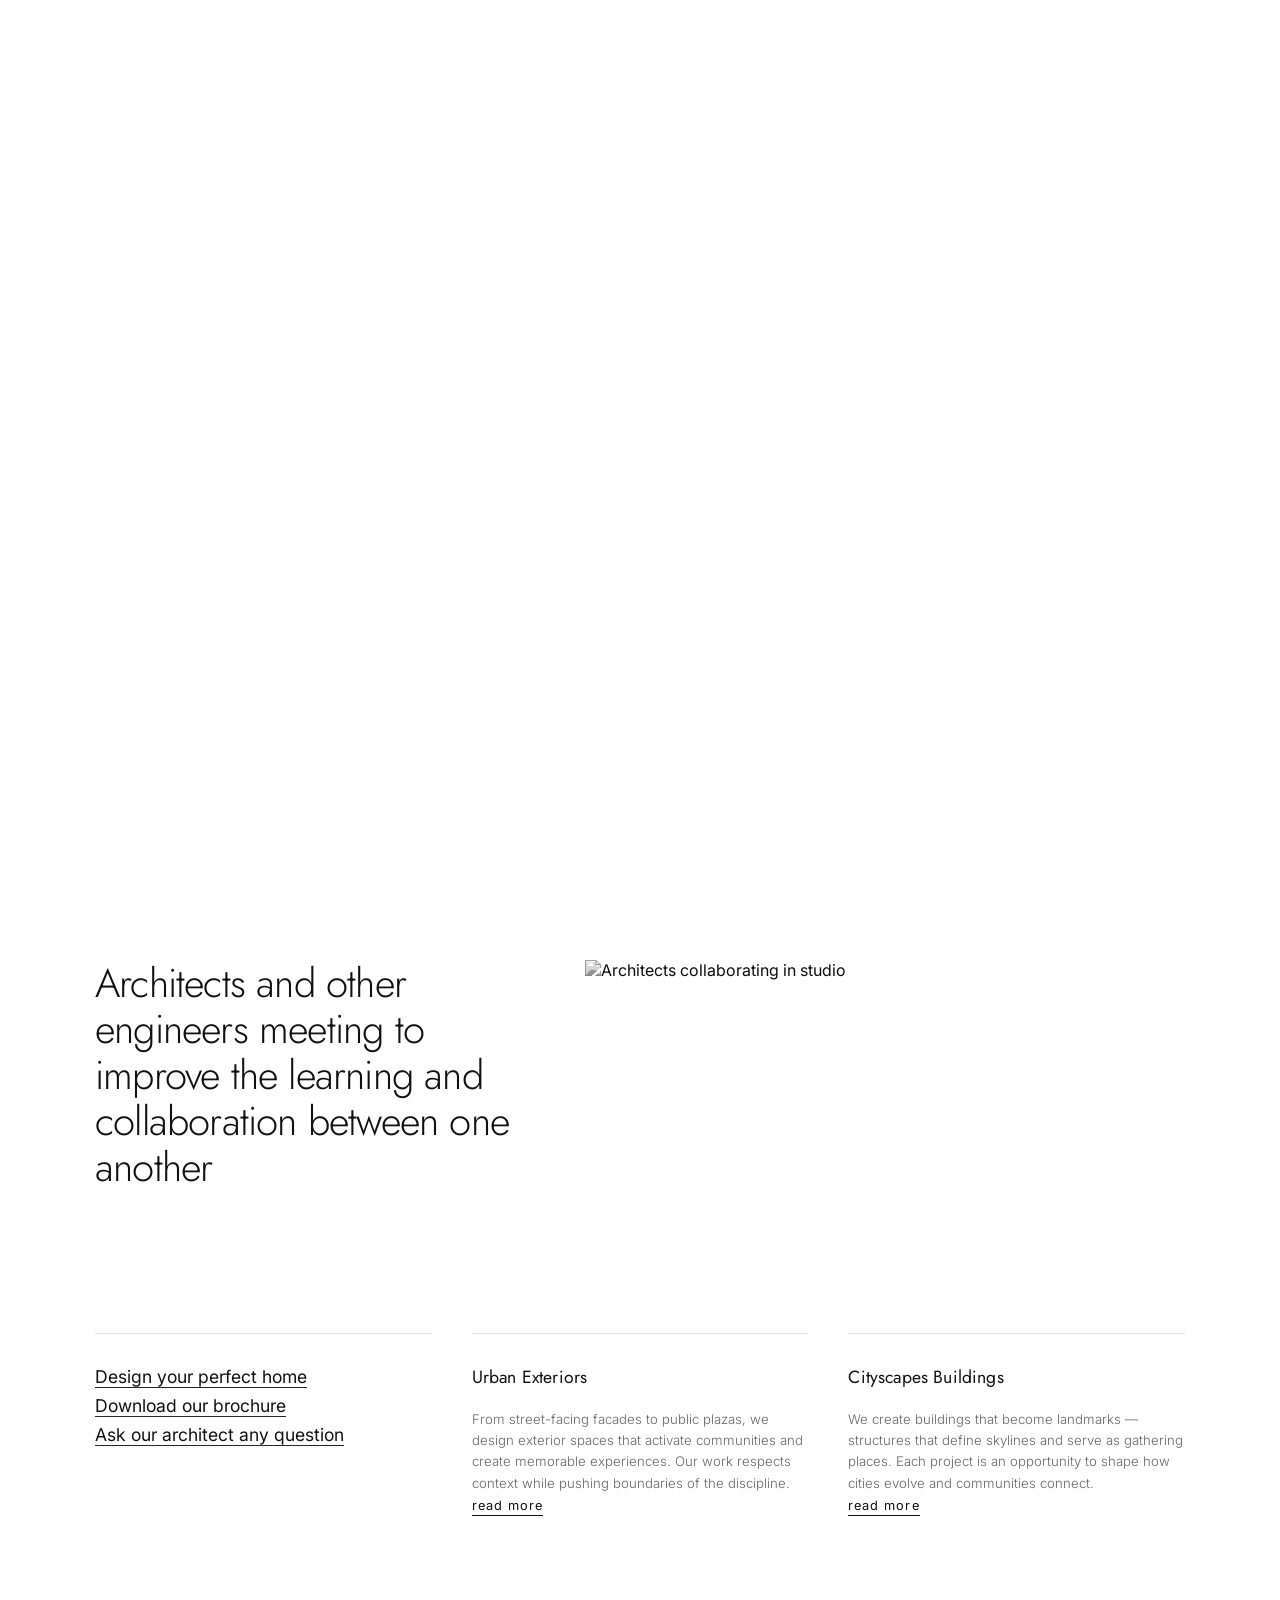
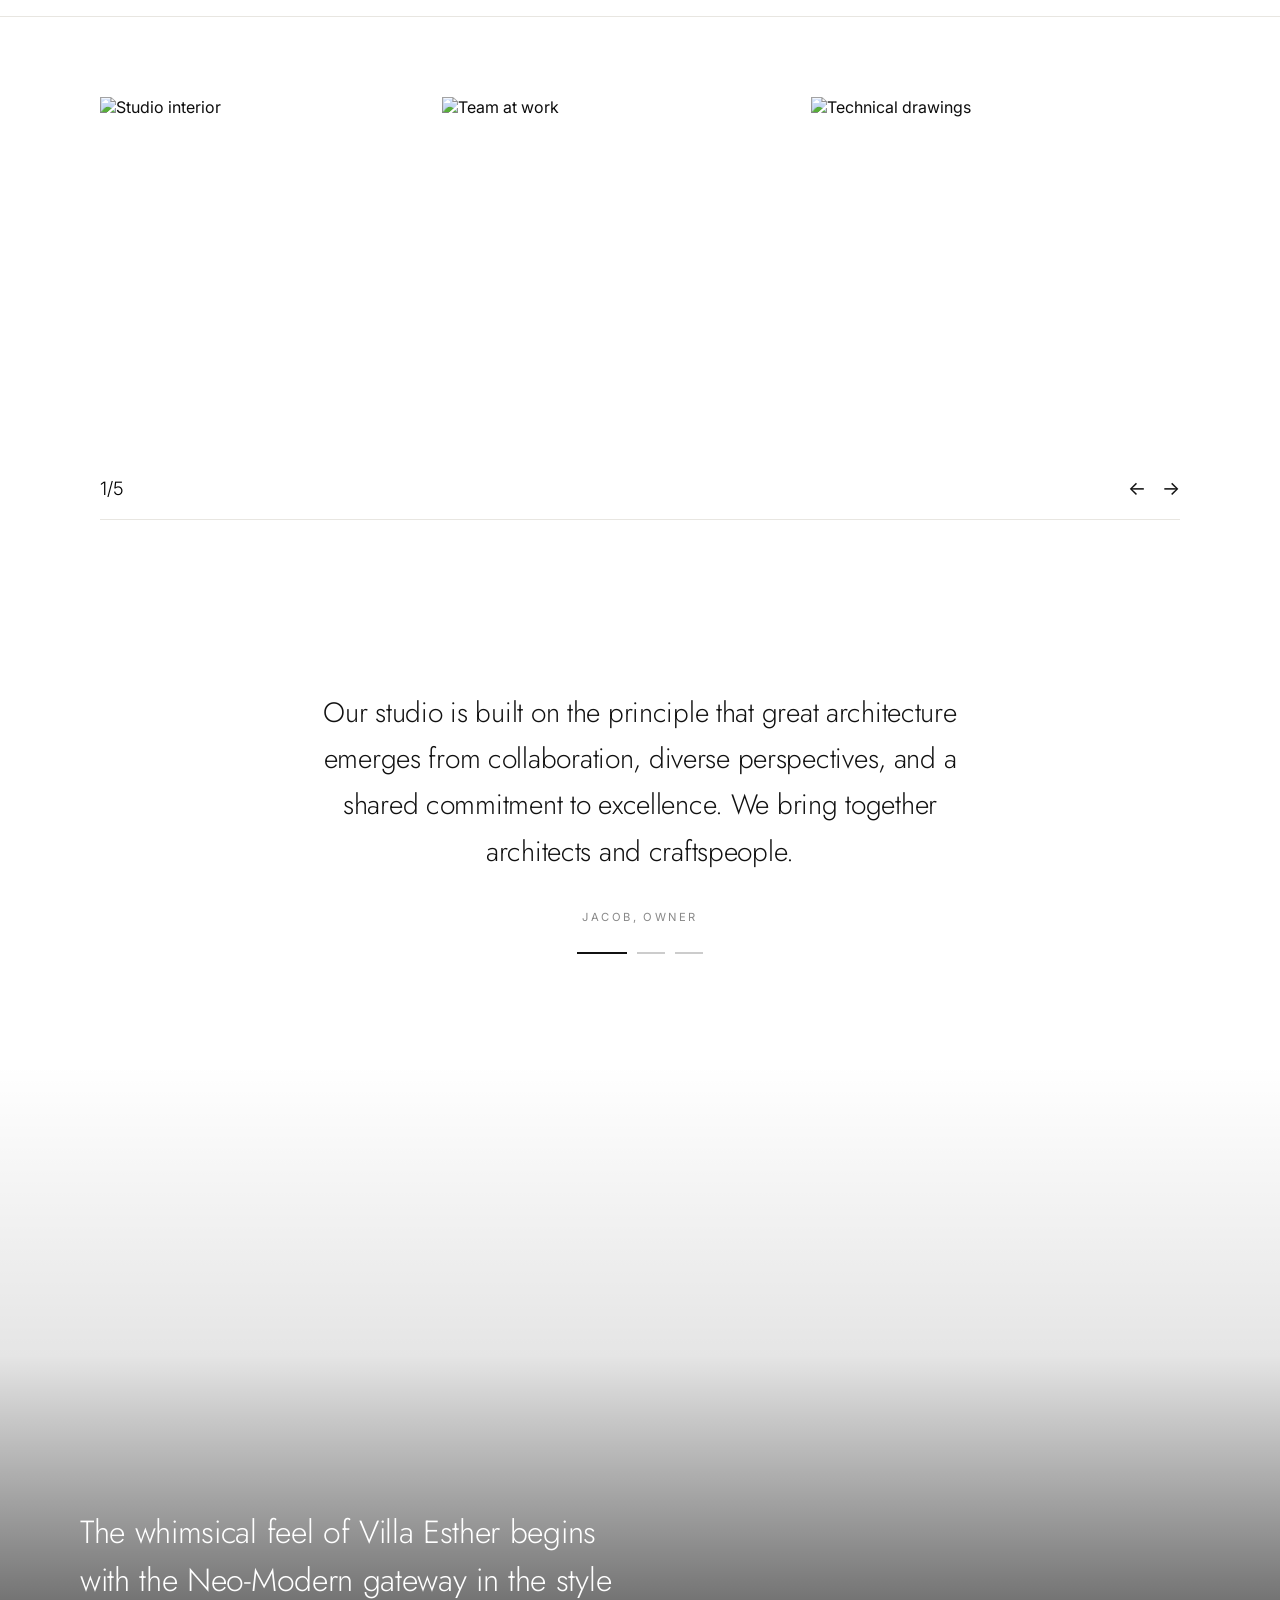
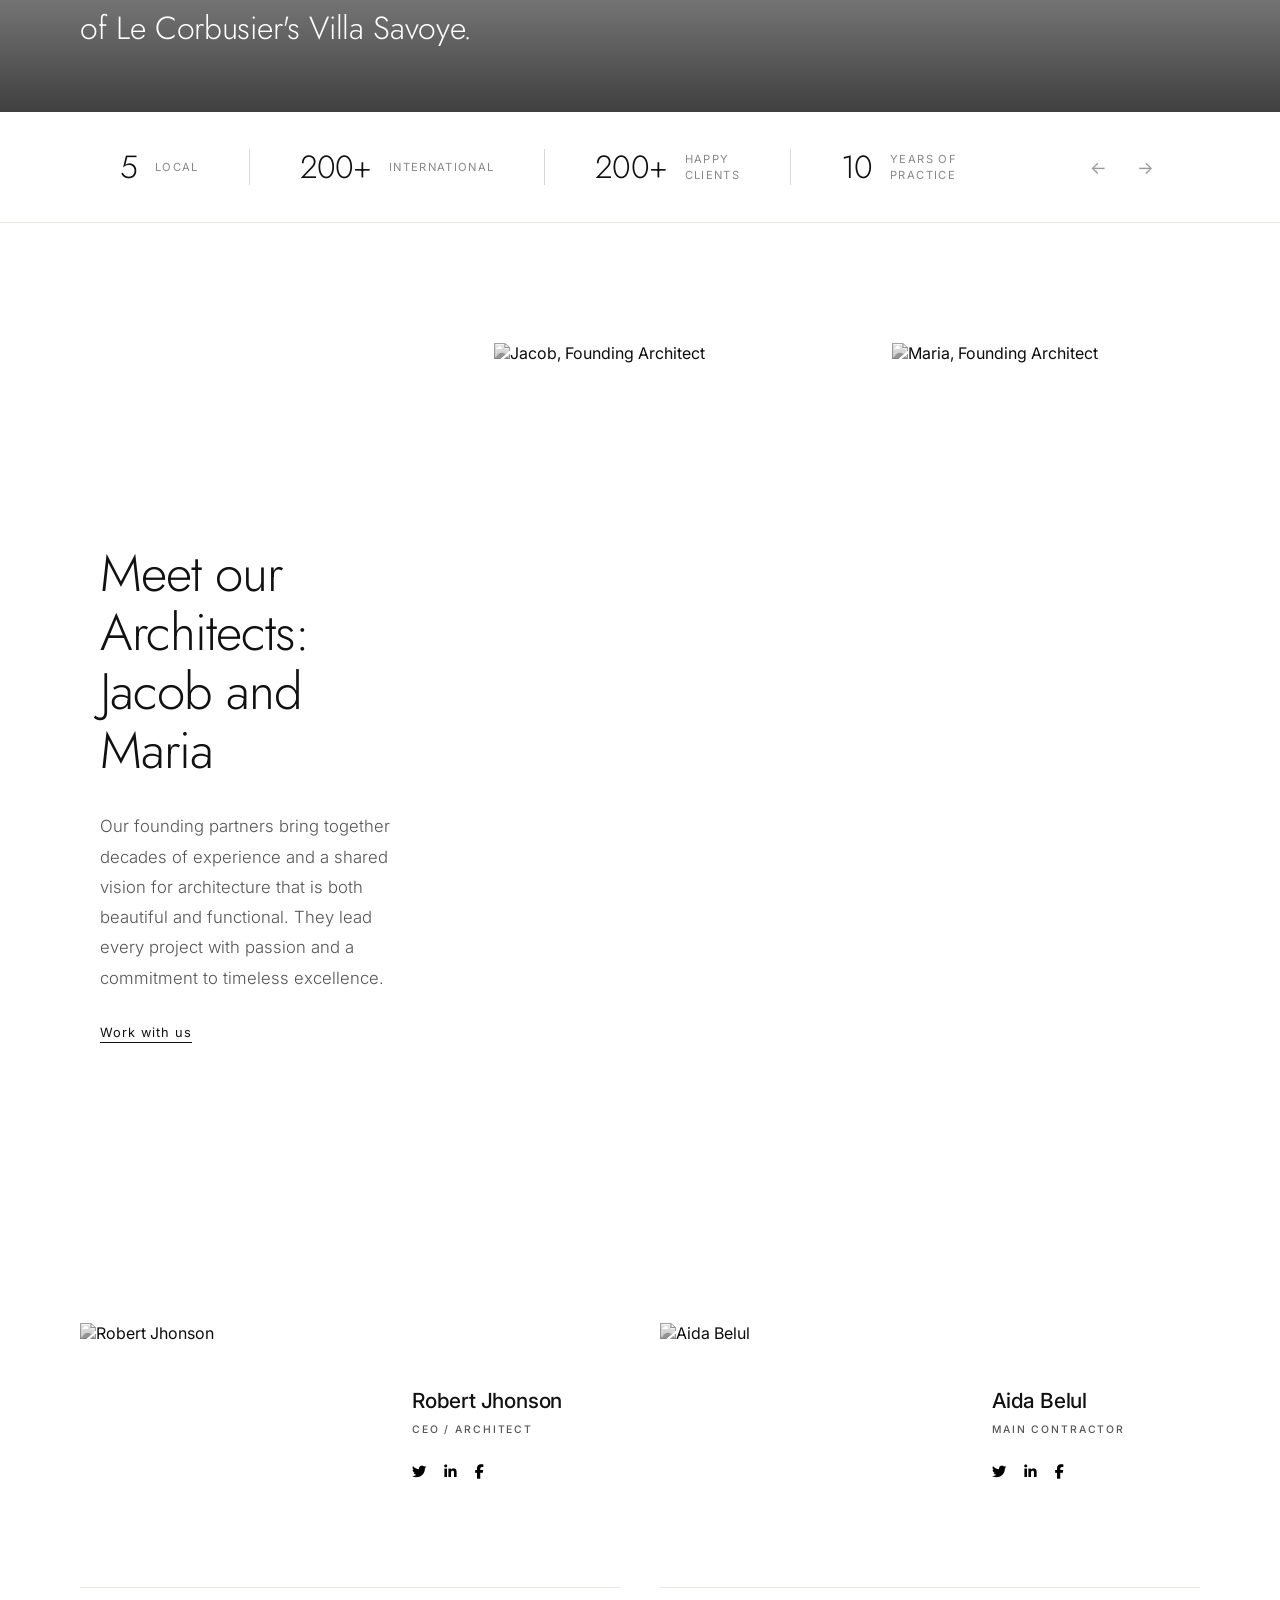
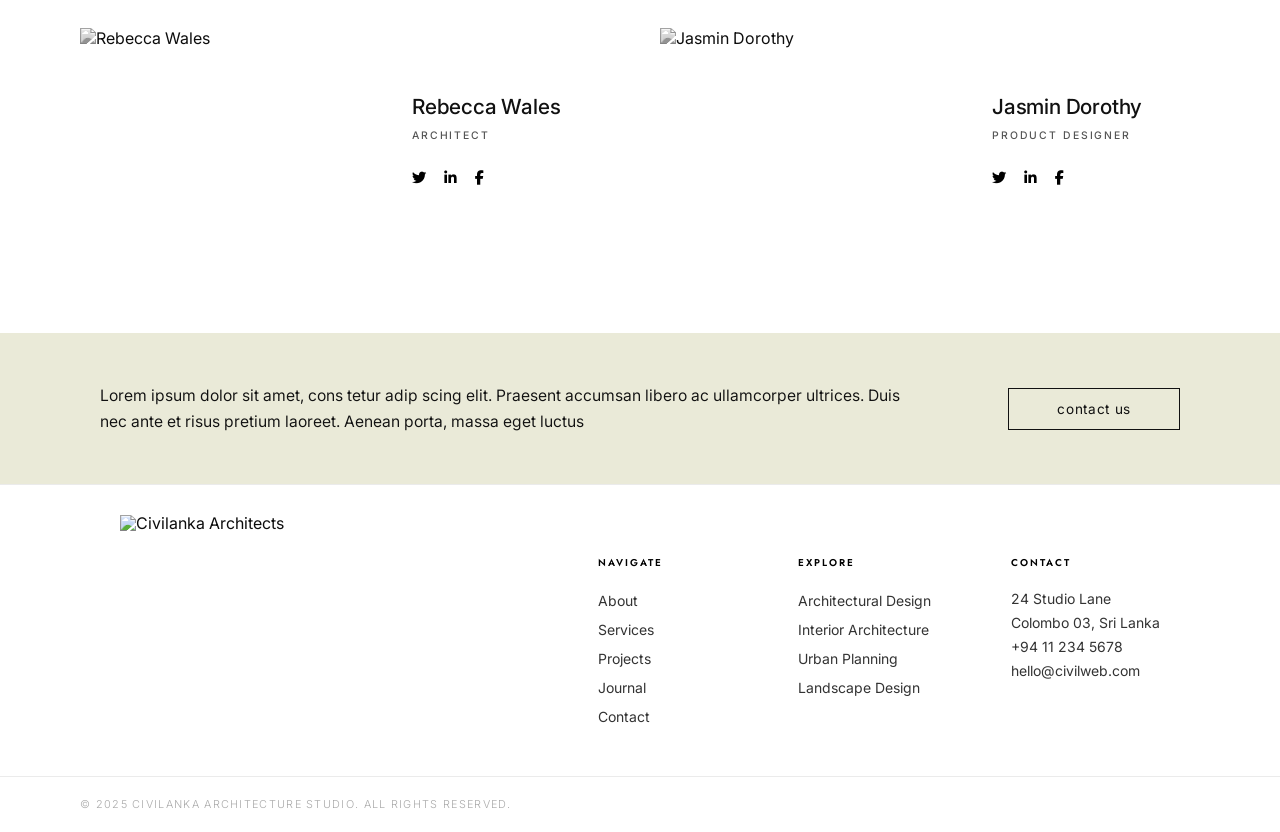
==== commit b280117b: "our work about section slideshow done" ====
--- a/about.html
+++ b/about.html
@@ -69,6 +69,21 @@
   <section id="about-hero" class="hs-hero">
     <div class="hs-hero-bg"></div>
 
+    <!-- Hero Navbar (visible on hero, replaces sticky header) -->
+    <nav class="about-hero-nav" aria-label="Hero Navigation">
+      <a href="index.html" class="hero-logo" aria-label="Civilanka Home">
+        <img src="Logos/trans.PNG" alt="Civilanka Architects" />
+      </a>
+      <ul role="list">
+        <li><a href="index.html">home</a></li>
+        <li class="active"><a href="about.html">about</a></li>
+        <li><a href="projects.html">projects</a></li>
+        <li><a href="blog.html">blog</a></li>
+        <li><a href="shop.html">shop</a></li>
+        <li><a href="contact.html">contact</a></li>
+      </ul>
+    </nav>
+
     <div class="hs-hero-content">
       <h1 class="hs-hero-title">Our Studio</h1>
     </div>
--- a/assets/css/style.css
+++ b/assets/css/style.css
@@ -14,7 +14,7 @@
   --font-h: 'Jost', sans-serif;
   --font-b: 'Inter', sans-serif;
   --ease: cubic-bezier(0.25, 0.46, 0.45, 0.94);
-  --header-height: 70px;
+  --header-height: 65px;
   --header-height-mobile: 52px;
   --home-hero-height: clamp(400px, 52vh, 560px);
 }
@@ -1512,8 +1512,8 @@
 }
 
 body.home-page #team {
-  padding-top: 120px;
-  padding-bottom: 0;
+  padding-top: 168px;
+  padding-bottom: 168px;
 }
 
 body.home-page .team-grid {
@@ -2931,13 +2931,211 @@
 }
 
 /* ===================================================
-   COMPREHENSIVE MOBILE RESPONSIVENESS OVERRIDES
-   Applied on top of existing breakpoints to ensure
-   a fully responsive experience across all pages.
+   COMPREHENSIVE MOBILE RESPONSIVENESS
+   Hiroshi reference patterns — all pages
+   Breakpoints: 1024 / 900 / 768 / 600 / 480px
 =================================================== */
 
-/* ── STICKY HEADER — hide nav, show hamburger on mobile ─── */
+/* ── GLOBAL OVERFLOW LOCK ─── */
+@media (max-width: 1024px) {
+  body {
+    overflow-x: hidden;
+  }
+  img {1`1
+    max-width: 100%;
+  }
+}
+
+/* ── TABLET (≤ 1024px) ─── */
+@media (max-width: 1024px) {
+  .container {
+    padding: 0 40px;
+  }
+
+  /* Sticky header tablet adjustments */
+  #sticky-header {
+    padding: 0 32px;
+  }
+
+  /* Footer */
+  .hs-footer-inner {
+    flex-direction: column;
+    padding: 60px 50px 40px;
+    gap: 50px;
+  }
+
+  .hs-footer-bottom {
+    padding: 18px 50px;
+  }
+
+  /* About page tablet */
+  .hs-intro-inner {
+    grid-template-columns: 1fr;
+    padding: 0 50px;
+    gap: 40px;
+  }
+
+  .hs-approach-inner {
+    padding: 0 50px;
+    grid-template-columns: repeat(2, 1fr);
+    gap: 32px;
+  }
+
+  .hs-team-grid {
+    padding: 0 50px;
+    grid-template-columns: 1fr;
+  }
+
+  .hs-stats-inner {
+    padding: 0 50px;
+  }
+
+  .hs-cta-inner {
+    flex-direction: column;
+    text-align: center;
+    padding: 0 50px;
+  }
+
+  .hs-founders-inner {
+    grid-template-columns: 1fr;
+    padding: 0 50px;
+    gap: 40px;
+  }
+}
+
+/* ── LARGE MOBILE + TABLET (≤ 900px) ─── */
+@media (max-width: 900px) {
+  /* About section — stack image above text */
+  #about {
+    padding: 60px 0;
+    background-size: 80%;
+  }
+
+  .new-about-top {
+    display: flex;
+    flex-direction: column;
+    gap: 36px;
+    margin-bottom: 36px;
+  }
+
+  .new-about-text {
+    padding-right: 0;
+  }
+
+  .about-slideshow {
+    order: -1;
+    flex: none;
+    width: 100%;
+    height: 260px;
+  }
+
+  .new-about-bottom {
+    flex-direction: column;
+    gap: 32px;
+  }
+
+  .new-about-links {
+    flex: none;
+  }
+
+  /* Projects slider */
+  .our-work-container {
+    flex-direction: column;
+    height: auto;
+    min-height: unset;
+    max-height: unset;
+  }
+
+  .our-work-left {
+    flex: none;
+    padding: 0 40px;
+    margin-bottom: 32px;
+  }
+
+  .our-work-label {
+    margin-top: 0;
+    margin-bottom: 20px;
+    display: block;
+  }
+
+  .our-work-slide {
+    width: 90%;
+  }
+
+  /* Quote banner */
+  #quote-banner {
+    height: clamp(360px, 48vh, 480px);
+    min-height: 360px;
+    max-height: 480px;
+  }
+
+  .quote-banner-content.container {
+    padding: 0 28px;
+  }
+
+  .quote-banner-content h2 {
+    max-width: 320px;
+    font-size: 1.0625rem;
+  }
+
+  /* Team grid — 2 columns */
+  .team-grid {
+    grid-template-columns: repeat(2, 1fr);
+    grid-template-rows: auto;
+  }
+
+  body.home-page .team-grid {
+    grid-template-columns: repeat(2, 1fr);
+    grid-template-rows: auto;
+  }
+
+  .team-cell.team-jobs {
+    grid-column: 1 / -1;
+    grid-row: auto;
+    aspect-ratio: unset;
+    min-height: 120px;
+  }
+
+  body.home-page .team-cell.team-jobs {
+    grid-column: 1 / -1;
+    min-height: 100px;
+    height: auto;
+  }
+
+  .team-cell.team-empty {
+    display: none;
+  }
+
+  body.home-page .team-cell.team-empty {
+    display: none;
+  }
+
+  .team-cell.team-info {
+    aspect-ratio: unset;
+    min-height: 160px;
+    padding: 24px 20px;
+  }
+
+  body.home-page .team-cell.team-photo,
+  body.home-page .team-cell.team-info {
+    height: auto;
+    min-height: 140px;
+    aspect-ratio: unset;
+  }
+
+  /* Section padding */
+  .section-pad {
+    padding: 80px 0;
+  }
+
+  .container {
+    padding: 0 30px;
+  }
+}
+
+/* ── MOBILE (≤ 768px) ─── */
 @media (max-width: 768px) {
+  /* Sticky header — hamburger only */
   #sticky-header {
     padding: 0 20px;
     height: var(--header-height-mobile);
@@ -2945,11 +3143,10 @@
 
   .sticky-nav {
     display: none !important;
-    /* Hide desktop nav — use mobile overlay */
-  }
-
+  }
 
   #sticky-header .hamburger-btn {
+    display: flex;
     margin-left: auto;
   }
 
@@ -2961,32 +3158,22 @@
     padding-top: calc(var(--header-height-mobile) + 40px);
   }
 
-  /* Hide circle and right actions on mobile */
   .sticky-circle {
     display: none !important;
   }
 
-  .header-right-actions .sticky-circle {
-    display: none !important;
-  }
-}
-
-/* ── HERO SPLIT SCREEN ─── */
-@media (max-width: 768px) {
+  /* Hero split — stack vertically */
   #hero.split-view {
     flex-direction: column;
     min-height: 100svh;
   }
 
-  /* Show local at top, international at bottom of each stacked panel */
   .vert-text {
-    display: inline-block;
     font-size: 0.85rem;
     letter-spacing: 0.2em;
     text-transform: uppercase;
   }
 
-  /* LOCAL — top-centre of the left (top) panel */
   .vert-left {
     left: 50%;
     top: 18px !important;
@@ -2995,7 +3182,6 @@
     transform-origin: center center !important;
   }
 
-  /* INTERNATIONAL — bottom-centre of the right (bottom) panel */
   .vert-right {
     right: auto !important;
     left: 50%;
@@ -3006,81 +3192,19 @@
   }
 
   .center-logo-img {
-    max-width: 180px;
-  }
-
-  .hero-custom-pagination {
-    bottom: 20px;
-    left: 20px;
-  }
-}
-
-/* ── ABOUT SECTION ─── */
-@media (max-width: 900px) {
-  #about {
-    padding: 60px 0;
-    background-size: 80%;
-  }
-
-  .new-about-top {
-    flex-direction: column;
-    gap: 36px;
-    margin-bottom: 36px;
-  }
-
-  .new-about-text {
-    padding-right: 0;
-  }
-
-  .about-slideshow {
-    flex: none;
-    width: 100%;
-    height: 240px;
-  }
-
-  .new-about-bottom {
-    flex-direction: column;
-    gap: 32px;
-  }
-
-  .new-about-links {
-    flex: none;
-  }
-}
-
-@media (max-width: 480px) {
-  .about-slideshow {
-    height: 200px;
-  }
-
-  .new-about-heading {
-    font-size: 1.4rem;
-  }
-}
-
-/* ── OUR WORK SLIDER (PROJECTS SECTION) ─── */
-@media (max-width: 768px) {
+    max-width: 160px;
+  }
+
+  /* Projects — compact */
   #projects {
     padding: 60px 0;
   }
 
-  .our-work-container {
-    flex-direction: column;
-    height: auto;
-    min-height: unset;
-    max-height: unset;
-  }
-
   .our-work-left {
-    flex: none;
     padding: 0 24px;
     margin-bottom: 24px;
   }
 
-  .our-work-label {
-    margin-top: 0;
-  }
-
   .our-work-right {
     min-height: 260px;
   }
@@ -3090,21 +3214,18 @@
   }
 
   .our-work-slide {
-    width: 80%;
+    width: 82%;
   }
 
   .our-work-nav {
     padding-right: 5%;
   }
-}
-
-/* ── ACCORDION (SERVICES) ─── */
-@media (max-width: 768px) {
+
+  /* Services accordion — vertical stacked */
   .accordion-section {
     padding: 60px 0;
   }
 
-  /* Convert horizontal accordion to vertical stacked layout */
   .acc-container {
     flex-direction: column;
     height: auto;
@@ -3128,7 +3249,7 @@
     flex-direction: row;
     justify-content: space-between;
     align-items: center;
-    padding: 20px 24px;
+    padding: 18px 20px;
     border-bottom: 1px solid var(--gray-light);
   }
 
@@ -3136,7 +3257,7 @@
     writing-mode: horizontal-tb;
     text-orientation: initial;
     transform: none;
-    font-size: 1.25rem;
+    font-size: 1.2rem;
     padding: 0;
     flex: none;
   }
@@ -3160,7 +3281,7 @@
   }
 
   .acc-item.active .acc-content {
-    max-height: 600px;
+    max-height: 700px;
     opacity: 1;
     pointer-events: auto;
   }
@@ -3172,66 +3293,24 @@
   }
 
   .acc-text-wrap {
-    padding: 32px 24px;
+    padding: 28px 20px;
   }
 
   .acc-close {
     top: 16px;
     right: 16px;
   }
-}
-
-/* ── QUOTE BANNER ─── */
-@media (max-width: 480px) {
-  #quote-banner {
-    height: clamp(320px, 45vh, 420px);
-    min-height: 320px;
-    max-height: 420px;
-  }
-
-  .quote-banner-content.container {
-    padding: 0 20px;
-  }
-
-  .quote-banner-content h2 {
-    font-size: 1rem;
-    max-width: 280px;
-  }
-}
-
-/* ── TEAM SECTION ─── */
-@media (max-width: 480px) {
+
+  /* Team grid responsive */
   #team {
-    padding: 60px 0;
-  }
-
-  .team-grid {
-    grid-template-columns: 1fr;
-  }
-
-  .team-cell.team-info {
-    padding: 24px 20px;
-    min-height: 160px;
-  }
-}
-
-/* ── TESTIMONIALS ─── */
-@media (max-width: 600px) {
-  #testimonials {
-    padding: 60px 0;
-  }
-
-  .testimonials-inner {
-    padding: 0 4px;
-  }
-
-  .testimonial-text {
-    font-size: 1.1rem;
-  }
-}
-
-/* ── REF JOURNAL / BLOG CARDS ─── */
-@media (max-width: 768px) {
+    padding: 60px 0 40px;
+  }
+
+  .team-cell.team-photo {
+    aspect-ratio: 1 / 1;
+  }
+
+  /* Journal */
   #ref-journal {
     padding: 60px 0 80px;
   }
@@ -3244,16 +3323,8 @@
     grid-template-columns: repeat(2, 1fr);
     gap: 32px 12px;
   }
-}
-
-@media (max-width: 480px) {
-  .ref-journal-grid {
-    grid-template-columns: 1fr;
-  }
-}
-
-/* ── CTA BANNER ─── */
-@media (max-width: 768px) {
+
+  /* CTA */
   #cta-banner {
     padding: 80px 0;
   }
@@ -3261,135 +3332,24 @@
   .cta-inner h2 {
     font-size: 1.8rem;
   }
-}
-
-@media (max-width: 480px) {
-  #cta-banner {
-    padding: 60px 0;
-  }
-
-  .cta-inner p {
-    font-size: 0.9rem;
-  }
-}
-
-/* ── FOOTER ─── */
-@media (max-width: 480px) {
-  .footer-inner {
-    padding: 0 20px;
-  }
-
-  .footer-body {
-    padding: 48px 0 32px;
-  }
-
-  .logo-img--footer {
-    height: 100px;
-  }
-}
-
-/* ── CONTAINER — universal padding ─── */
-@media (max-width: 480px) {
-  .container {
-    padding: 0 20px;
-  }
-
-  .section-pad {
-    padding: 60px 0;
-  }
-}
-
-/* ── SHOP PAGE ─── */
-@media (max-width: 480px) {
-  .shop-grid {
-    grid-template-columns: 1fr;
+
+  /* Footer */
+  .hs-footer-inner {
+    padding: 40px 24px;
+    gap: 40px;
+    flex-direction: column;
+  }
+
+  .hs-footer-cols {
+    flex-direction: column;
     gap: 28px;
   }
 
-  .shop-topbar {
-    flex-direction: column;
-    align-items: flex-start;
-    gap: 10px;
-  }
-}
-
-/* ── PRODUCT SINGLE PAGE ─── */
-@media (max-width: 600px) {
-  .product-single-title {
-    font-size: 1.8rem;
-  }
-
-  .product-cart-form {
-    flex-wrap: wrap;
-  }
-
-  .add-to-cart-btn {
-    width: 100%;
-    padding: 0 20px;
-    justify-content: center;
-  }
-}
-
-/* ── BLOG PAGE ─── */
-@media (max-width: 600px) {
-  .post-title {
-    font-size: 1.6rem;
-  }
-
-  .quote-text {
-    font-size: 1.3rem;
-  }
-
-  .quote-text-wrap {
-    padding: 28px 20px;
-  }
-
-  .post-list-content {
-    padding: 24px 20px;
-  }
-}
-
-/* ── PROJECTS PAGE ─── */
-@media (max-width: 480px) {
-  .pj-filters-inner {
-    gap: 12px;
-    padding: 24px 16px 16px;
-  }
-
-  .pj-filter-btn,
-  .pj-type-btn {
-    font-size: 0.75rem;
-    padding: 6px 12px;
-  }
-
-  .ct-page-title-inner {
-    padding: 0 20px;
-  }
-}
-
-/* ── CONTACT PAGE ─── */
-@media (max-width: 480px) {
-  .ct-page-title {
-    padding: 48px 0 20px;
-  }
-
-  .ct-title {
-    font-size: 2.4rem !important;
-  }
-
-  .ct-body-inner {
-    padding: 0 20px;
-    gap: 36px;
-  }
-
-  .ct-form-row {
-    grid-template-columns: 1fr;
-    gap: 16px;
-  }
-}
-
-/* ── ABOUT PAGE ─── */
-@media (max-width: 768px) {
+  .hs-footer-bottom {
+    padding: 18px 24px;
+  }
+
+  /* About page */
   .hs-hero-content {
     padding-left: 24px;
     padding-right: 24px;
@@ -3400,15 +3360,10 @@
     bottom: 40px;
   }
 
-  .hs-intro-inner {
+  .hs-approach-inner {
     grid-template-columns: 1fr;
     padding: 0 24px;
     gap: 32px;
-  }
-
-  .hs-approach-inner {
-    grid-template-columns: 1fr;
-    padding: 0 24px;
   }
 
   .hs-founders-inner {
@@ -3452,21 +3407,6 @@
     text-align: center;
   }
 
-  .hs-footer-inner {
-    flex-direction: column;
-    padding: 48px 24px 32px;
-    gap: 36px;
-  }
-
-  .hs-footer-cols {
-    flex-direction: column;
-    gap: 28px;
-  }
-
-  .hs-footer-bottom {
-    padding: 16px 24px;
-  }
-
   .hs-gallery-item {
     flex: 0 0 280px;
     height: 260px;
@@ -3502,45 +3442,429 @@
   .hs-quote-inner {
     padding: 0 24px;
   }
-}
-
+
+  /* Blog page */
+  .post-title {
+    font-size: 1.8rem;
+  }
+
+  .quote-container {
+    flex-direction: column;
+  }
+
+  .author-img {
+    width: 100%;
+  }
+
+  .quote-text-wrap {
+    padding: 32px 24px;
+  }
+
+  .post-list-inner {
+    flex-direction: column;
+    align-items: flex-start;
+  }
+
+  .post-thumb {
+    width: 100%;
+  }
+
+  /* Contact page */
+  .ct-page-title {
+    padding-top: calc(var(--header-height-mobile) + 40px);
+  }
+
+  .ct-page-title-inner,
+  .ct-body-inner {
+    padding-left: 24px;
+    padding-right: 24px;
+  }
+
+  .ct-form-row {
+    grid-template-columns: 1fr;
+    gap: 20px;
+  }
+
+  .ct-info-row {
+    grid-template-columns: 1fr;
+    gap: 24px;
+  }
+
+  /* Shop page */
+  .shop-layout {
+    flex-direction: column;
+  }
+
+  .shop-sidebar {
+    width: 100%;
+    display: flex;
+    flex-wrap: wrap;
+    gap: 30px;
+  }
+
+  .shop-grid {
+    grid-template-columns: repeat(2, 1fr);
+  }
+
+  .shop-pagination {
+    width: 100%;
+  }
+}
+
+/* ── SMALL MOBILE (≤ 600px) ─── */
+@media (max-width: 600px) {
+  /* Testimonials */
+  #testimonials {
+    padding: 60px 0;
+  }
+
+  .testimonials-inner {
+    padding: 0 8px;
+  }
+
+  .testimonial-text {
+    font-size: 1.1rem;
+    line-height: 1.55;
+  }
+
+  /* Blog */
+  .post-title {
+    font-size: 1.6rem;
+  }
+
+  .quote-text {
+    font-size: 1.2rem;
+  }
+
+  .post-list-content {
+    padding: 24px 20px;
+  }
+
+  /* Team — stack to 1 col */
+  .team-grid {
+    grid-template-columns: 1fr;
+  }
+
+  .team-cell.team-photo,
+  .team-cell.team-info {
+    aspect-ratio: unset;
+    min-height: 180px;
+  }
+
+  /* Product single */
+  .product-single-title {
+    font-size: 1.8rem;
+  }
+
+  .product-cart-form {
+    flex-wrap: wrap;
+  }
+
+  .add-to-cart-btn {
+    width: 100%;
+    padding: 0 20px;
+    justify-content: center;
+  }
+
+  .product-tabs-nav {
+    flex-direction: column;
+    align-items: center;
+    gap: 20px;
+  }
+
+  .tab-link::after {
+    display: none;
+  }
+}
+
+/* ── EXTRA SMALL MOBILE (≤ 480px) ─── */
 @media (max-width: 480px) {
+  /* Container + section padding */
+  .container {
+    padding: 0 20px;
+  }
+
+  .section-pad {
+    padding: 60px 0;
+  }
+
+  /* About heading */
+  .about-slideshow {
+    height: 200px;
+  }
+
+  .new-about-heading {
+    font-size: 1.35rem;
+    line-height: 1.2;
+  }
+
+  /* Quote banner */
+  #quote-banner {
+    height: clamp(300px, 45vh, 400px);
+    min-height: 300px;
+    max-height: 400px;
+  }
+
+  .quote-banner-content.container {
+    padding: 0 20px;
+  }
+
+  .quote-banner-content h2 {
+    font-size: 0.95rem;
+    max-width: 260px;
+  }
+
+  /* Team */
+  #team {
+    padding: 60px 0;
+  }
+
+  .team-grid {
+    grid-template-columns: 1fr;
+  }
+
+  .team-cell.team-info {
+    padding: 24px 20px;
+    min-height: 160px;
+  }
+
+  /* Journal */
+  .ref-journal-grid {
+    grid-template-columns: 1fr;
+  }
+
+  /* CTA */
+  #cta-banner {
+    padding: 60px 0;
+  }
+
+  .cta-inner h2 {
+    font-size: 1.6rem;
+  }
+
+  .cta-inner p {
+    font-size: 0.9rem;
+  }
+
+  /* Footer */
+  .logo-img--footer {
+    height: 100px;
+  }
+
+  /* Shop */
+  .shop-grid {
+    grid-template-columns: 1fr;
+    gap: 28px;
+  }
+
+  .shop-topbar {
+    flex-direction: column;
+    align-items: flex-start;
+    gap: 10px;
+  }
+
+  /* Projects filter */
+  .pj-filters-inner {
+    gap: 12px;
+    padding: 24px 16px 16px;
+  }
+
+  .pj-filter-btn,
+  .pj-type-btn {
+    font-size: 0.75rem;
+    padding: 6px 12px;
+  }
+
+  /* Contact */
+  .ct-page-title {
+    padding: 48px 0 20px;
+  }
+
+  .ct-title {
+    font-size: 2.2rem !important;
+  }
+
+  .ct-body-inner {
+    padding: 0 20px;
+    gap: 36px;
+  }
+
+  .ct-form-row {
+    grid-template-columns: 1fr;
+    gap: 16px;
+  }
+
+  /* About page */
+  .hs-hero {
+    min-height: 100svh;
+  }
+
   .hs-hero-title {
-    font-size: 2.8rem;
+    font-size: 1.6rem;
+  }
+
+  .hs-hero-content {
+    padding-left: 20px;
+    padding-right: 20px;
+  }
+
+  .hs-hero-footer {
+    left: 20px;
+    bottom: 28px;
+  }
+
+  .hs-intro-inner {
+    padding: 0 20px;
+    gap: 24px;
+  }
+
+  .hs-intro-heading {
+    font-size: 1.5rem;
+  }
+
+  .hs-approach-inner {
+    padding: 0 20px;
+    gap: 28px;
+  }
+
+  .hs-gallery-item,
+  .hs-gallery-item.active {
+    flex: 0 0 260px;
+    height: 320px;
+  }
+
+  .hs-gallery-slider {
+    height: 320px;
+  }
+
+  .hs-gallery-wrapper {
+    padding: 0 16px;
+  }
+
+  .hs-gallery-controls {
+    padding: 0 16px;
+  }
+
+  .hs-quote-inner {
+    padding: 0 20px;
+  }
+
+  .hs-quote-text {
+    font-size: 1rem;
+  }
+
+  .hs-banner-content {
+    padding: 0 20px 32px;
+  }
+
+  .hs-banner-quote {
+    font-size: 1.1rem;
+  }
+
+  .hs-stats-inner {
+    padding: 20px;
+  }
+
+  .hs-stat-item {
+    flex: 0 0 100%;
+    padding: 12px 0;
   }
 
   .hs-founders-inner {
-    padding: 48px 20px;
+    padding: 40px 20px;
+    gap: 28px;
+  }
+
+  .hs-founders-heading {
+    font-size: 1.8rem;
   }
 
   .hs-founder-photo {
-    height: 220px;
+    height: 200px;
+  }
+
+  .hs-founders-photos {
+    grid-template-columns: 1fr 1fr;
+  }
+
+  .hs-team-grid {
+    padding: 0 20px;
   }
 
   .hs-team-card {
     flex-direction: column;
+    height: auto;
   }
 
   .hs-tc-photo {
     flex: none;
+    width: 100%;
     height: 200px;
+  }
+
+  .hs-tc-info {
+    padding: 18px 16px;
+  }
+
+  .hs-tc-name {
+    font-size: 1.1rem;
+  }
+
+  .hs-cta-inner {
+    padding: 0 20px;
+    gap: 20px;
+  }
+
+  .hs-cta-text {
+    font-size: 0.9rem;
+  }
+
+  /* Blog small mobile */
+  .blog-main-layout {
+    padding-bottom: 60px;
+  }
+
+  .post-item {
+    margin-bottom: 48px;
+  }
+
+  .post-title {
+    font-size: 1.4rem;
+  }
+
+  .quote-text {
+    font-size: 1.05rem;
+  }
+
+  .quote-text-wrap {
+    padding: 24px 16px;
+  }
+
+  .post-thumb {
+    max-height: 200px;
+    overflow: hidden;
+  }
+
+  .post-list-content {
+    padding: 20px 16px;
+  }
+
+  /* Product single small mobile */
+  .product-single-container {
+    flex-direction: column;
+  }
+
+  .product-gallery {
+    flex-direction: column-reverse;
+  }
+
+  .product-thumbnails {
+    flex-direction: row;
     width: 100%;
   }
-}
-
-/* ── PREVENT HORIZONTAL OVERFLOW GLOBALLY ─── */
-@media (max-width: 768px) {
-  body {
-    overflow-x: hidden;
-  }
-
-  * {
-    max-width: 100%;
-  }
-
-  img {
-    max-width: 100%;
-    height: auto;
+
+  .product-thumbnails img {
+    width: 80px;
   }
 }
 
@@ -3805,8 +4129,8 @@
 
   /* Team — compact checkerboard grid */
   body.home-page #team {
-    padding-top: 120px;
-    padding-bottom: 0;
+    padding-top: 168px;
+    padding-bottom: 168px;
   }
 
   body.home-page .team-grid {
--- a/assets/css/about.css
+++ b/assets/css/about.css
@@ -9,12 +9,11 @@
 .hs-hero {
   position: relative;
   width: 100%;
-  height: 75vh;
-  min-height: 500px;
+  height: 100vh;
+  min-height: 600px;
   overflow: hidden;
   display: flex;
   align-items: center;
-  /* Vertically center content */
   padding: 0;
 }
 
@@ -31,7 +30,9 @@
   transition: none !important;
 }
 
-.hs-hero-content, .hs-hero-title, .hs-hero-tag {
+.hs-hero-content,
+.hs-hero-title,
+.hs-hero-tag {
   opacity: 1 !important;
   transform: none !important;
   transition: none !important;
@@ -137,11 +138,10 @@
 
 .hs-hero-title {
   font-family: var(--font-h);
-  font-size: clamp(3rem, 8vw, 6rem);
-  /* Much larger architectural font */
-  font-weight: 300;
+  font-size: clamp(2.8rem, 4.5vw, 4.2rem);
+  font-weight: 400;
   color: #ffffff;
-  letter-spacing: 0;
+  letter-spacing: -0.02em;
   line-height: 1;
   margin: 0;
 }
@@ -155,7 +155,7 @@
 }
 
 .hs-hero-tag {
-  font-family: var(--font-b);
+  font-family: var(--font-h);
   font-size: 0.65rem;
   letter-spacing: 0.25em;
   text-transform: uppercase;
@@ -163,6 +163,7 @@
   display: flex;
   align-items: center;
   gap: 12px;
+  font-weight: 700;
 }
 
 .hs-hero-tag .dot {
@@ -175,6 +176,114 @@
 /* Hide home-page top bar if present */
 .about-page #top-bar {
   display: none !important;
+}
+
+/* ============================================================
+   ABOUT PAGE — STICKY HEADER: hidden until scrolled past hero
+============================================================ */
+.about-page #sticky-header {
+  opacity: 0;
+  pointer-events: none;
+  transform: translateY(-100%);
+  transition: opacity 0.4s ease, transform 0.4s ease;
+}
+
+.about-page #sticky-header.scrolled-in {
+  opacity: 1;
+  pointer-events: auto;
+  transform: translateY(0);
+}
+
+/* ============================================================
+   ABOUT HERO NAVBAR (lives inside the hero section)
+============================================================ */
+.about-hero-nav {
+  position: absolute;
+  top: 0;
+  left: 0;
+  width: 100%;
+  display: flex;
+  align-items: center;
+  padding: 36px 40px;
+  z-index: 20;
+  background: transparent;
+}
+
+.about-hero-nav .hero-logo {
+  text-decoration: none;
+  margin-right: 60px;
+  flex-shrink: 0;
+}
+
+.about-hero-nav .hero-logo img {
+  height: 80px;
+  width: auto;
+  object-fit: contain;
+  filter: brightness(0) invert(1);
+  /* force white */
+}
+
+.about-hero-nav ul {
+  display: flex;
+  list-style: none;
+  margin: 0;
+  padding: 0;
+  gap: 36px;
+  align-items: center;
+}
+
+.about-hero-nav ul li a {
+  font-family: var(--font-b);
+  font-size: 0.95rem;
+  color: rgba(255, 255, 255, 0.75);
+  text-decoration: none;
+  font-weight: 400;
+  letter-spacing: 0.05em;
+  transition: color 0.25s ease;
+}
+
+.about-hero-nav ul li a:hover,
+.about-hero-nav ul li.active a {
+  color: #ffffff;
+}
+
+.about-hero-nav ul li.active {
+  display: flex;
+  align-items: center;
+  gap: 14px;
+}
+
+.about-hero-nav ul li.active::before {
+  content: '';
+  width: 1px;
+  height: 18px;
+  background: rgba(255, 255, 255, 0.5);
+  display: inline-block;
+}
+
+@media (max-width: 768px) {
+  .about-hero-nav {
+    padding: 24px 30px;
+  }
+
+  .about-hero-nav ul {
+    gap: 20px;
+  }
+
+  .about-hero-nav ul li a {
+    font-size: 0.78rem;
+  }
+}
+
+@media (max-width: 480px) {
+  .about-hero-nav ul {
+    display: none;
+  }
+
+  .about-hero-nav {
+    justify-content: flex-start;
+    padding: 20px 24px;
+  }
 }
 
 
@@ -327,33 +436,34 @@
 ============================================================ */
 .hs-gallery {
   background: #ffffff;
-  padding: 80px 0;
+  padding: 80px 100px;
   overflow: hidden;
   position: relative;
 }
 
 .hs-gallery-wrapper {
-  max-width: 1400px;
+  max-width: 100%;
+  width: 100%;
   margin: 0 auto;
-  padding: 0 40px;
+  padding: 0;
   overflow: hidden;
 }
 
 .hs-gallery-slider {
   display: flex;
-  align-items: flex-start; /* Align items to the top */
-  gap: 16px;
+  align-items: flex-start;
+  gap: 20px;
   transition: transform 2s cubic-bezier(0.25, 1, 0.5, 1);
   will-change: transform;
-  height: 520px; /* Fixed height for the entire slider */
+  height: 362px;
 }
 
 .hs-gallery-item {
-  flex: 0 0 480px;
-  height: 280px; /* Inactive height */
+  flex: 0 0 349px;
+  height: 238px;
   overflow: hidden;
   position: relative;
-  transition: all 2s cubic-bezier(0.25, 1, 0.5, 1); /* Animate width and height */
+  transition: all 2s cubic-bezier(0.25, 1, 0.5, 1);
 }
 
 .hs-gallery-item img {
@@ -362,23 +472,23 @@
   object-fit: cover;
   transition: transform 1s cubic-bezier(0.25, 1, 0.5, 1), filter 1s ease;
   transform-origin: center center;
-  filter: brightness(0.6);
+  filter: brightness(1);
 }
 
 .hs-gallery-item.active {
-  flex: 0 0 400px;
-  height: 480px;
+  flex: 0 0 322px;
+  height: 362px;
 }
 
 .hs-gallery-item.active img {
-  transform: scale(1.05); /* Slightly reduced scale to avoid blurriness */
+  transform: none;
   filter: brightness(1);
 }
 
 .hs-gallery-controls {
   max-width: 1400px;
-  margin: 30px auto 0;
-  padding: 0 40px;
+  margin: 17px auto 0;
+  padding: 0;
   display: flex;
   justify-content: space-between;
   align-items: center;
@@ -389,24 +499,24 @@
   content: '';
   position: absolute;
   bottom: -20px;
-  left: 40px;
-  right: 40px;
+  left: 0;
+  right: 0;
   height: 1px;
   background: #e8e6e1;
 }
 
 .hs-gallery-counter {
-  font-family: var(--font-h);
-  font-size: 1.1rem;
-  color: #fff;
-  background: #000;
+  font-family: var(--font-b);
+  font-size: 1.15rem;
+  color: #000000;
+  background: none;
   display: inline-flex;
   align-items: center;
   justify-content: center;
-  padding: 4px 8px;
+  padding: 0;
   gap: 0;
-  font-weight: 600;
-  letter-spacing: 2px;
+  font-weight: 300;
+  letter-spacing: 0;
 }
 
 .hs-gallery-nav {
@@ -445,7 +555,8 @@
   margin: 0 auto;
   padding: 0 60px;
   text-align: center;
-  backface-visibility: hidden; /* GPU optimization */
+  backface-visibility: hidden;
+  /* GPU optimization */
 }
 
 .hs-quote-text {
@@ -456,7 +567,8 @@
   line-height: 1.65;
   letter-spacing: -0.01em;
   margin-bottom: 36px;
-  transition: opacity 0.5s ease, transform 0.5s ease; /* Longer, smoother transition */
+  transition: opacity 0.5s ease, transform 0.5s ease;
+  /* Longer, smoother transition */
   will-change: opacity, transform;
 }
 
@@ -611,10 +723,10 @@
 ============================================================ */
 .hs-founders {
   background: #ffffff;
-  padding: 0;
+  padding: 120px 0 0;
   min-height: 100vh;
   display: flex;
-  align-items: center;
+  align-items: flex-start;
 }
 
 .hs-founders-inner {
@@ -879,6 +991,7 @@
   .hs-hero-logo {
     display: none;
   }
+
   .hs-hero-content {
     padding-left: 40px;
   }
@@ -958,7 +1071,7 @@
   }
 
   .hs-hero-title {
-    font-size: 2.6rem;
+    font-size: 1.8rem;
   }
 
   .hs-hero-content {
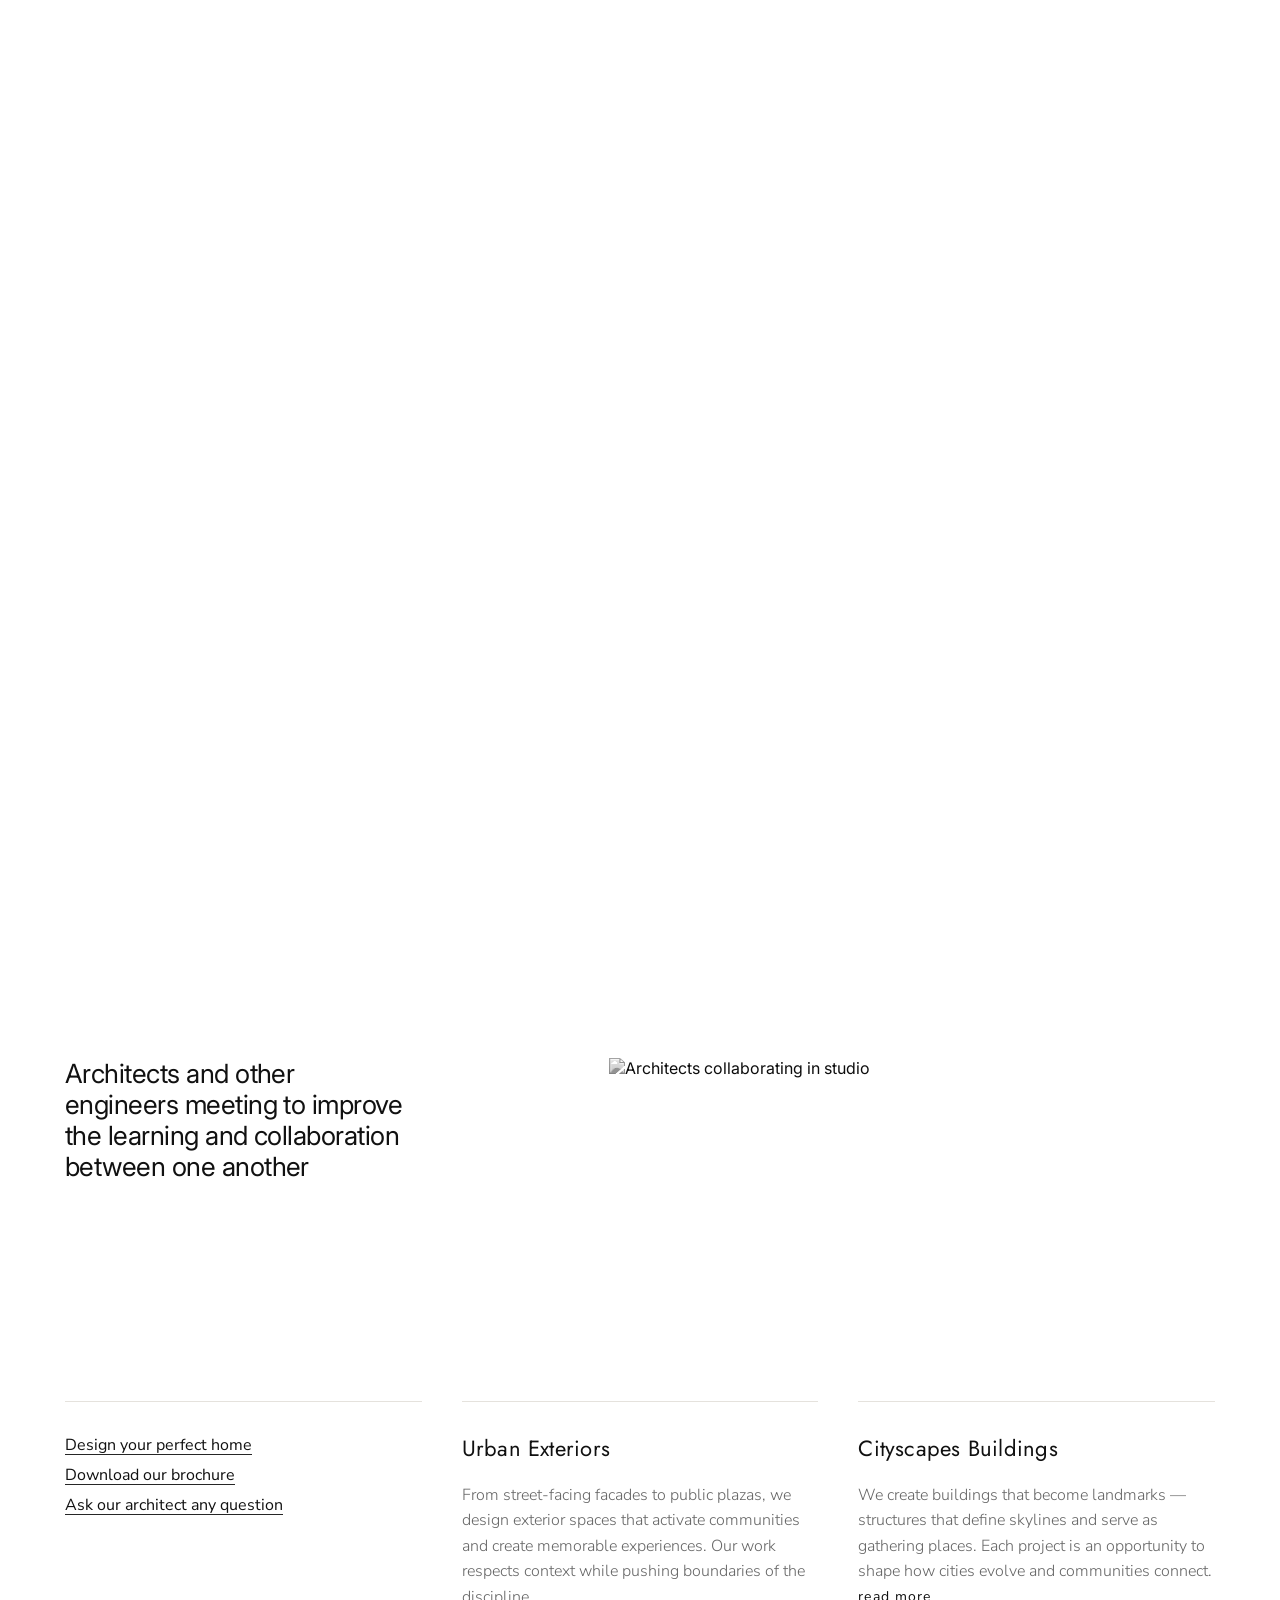
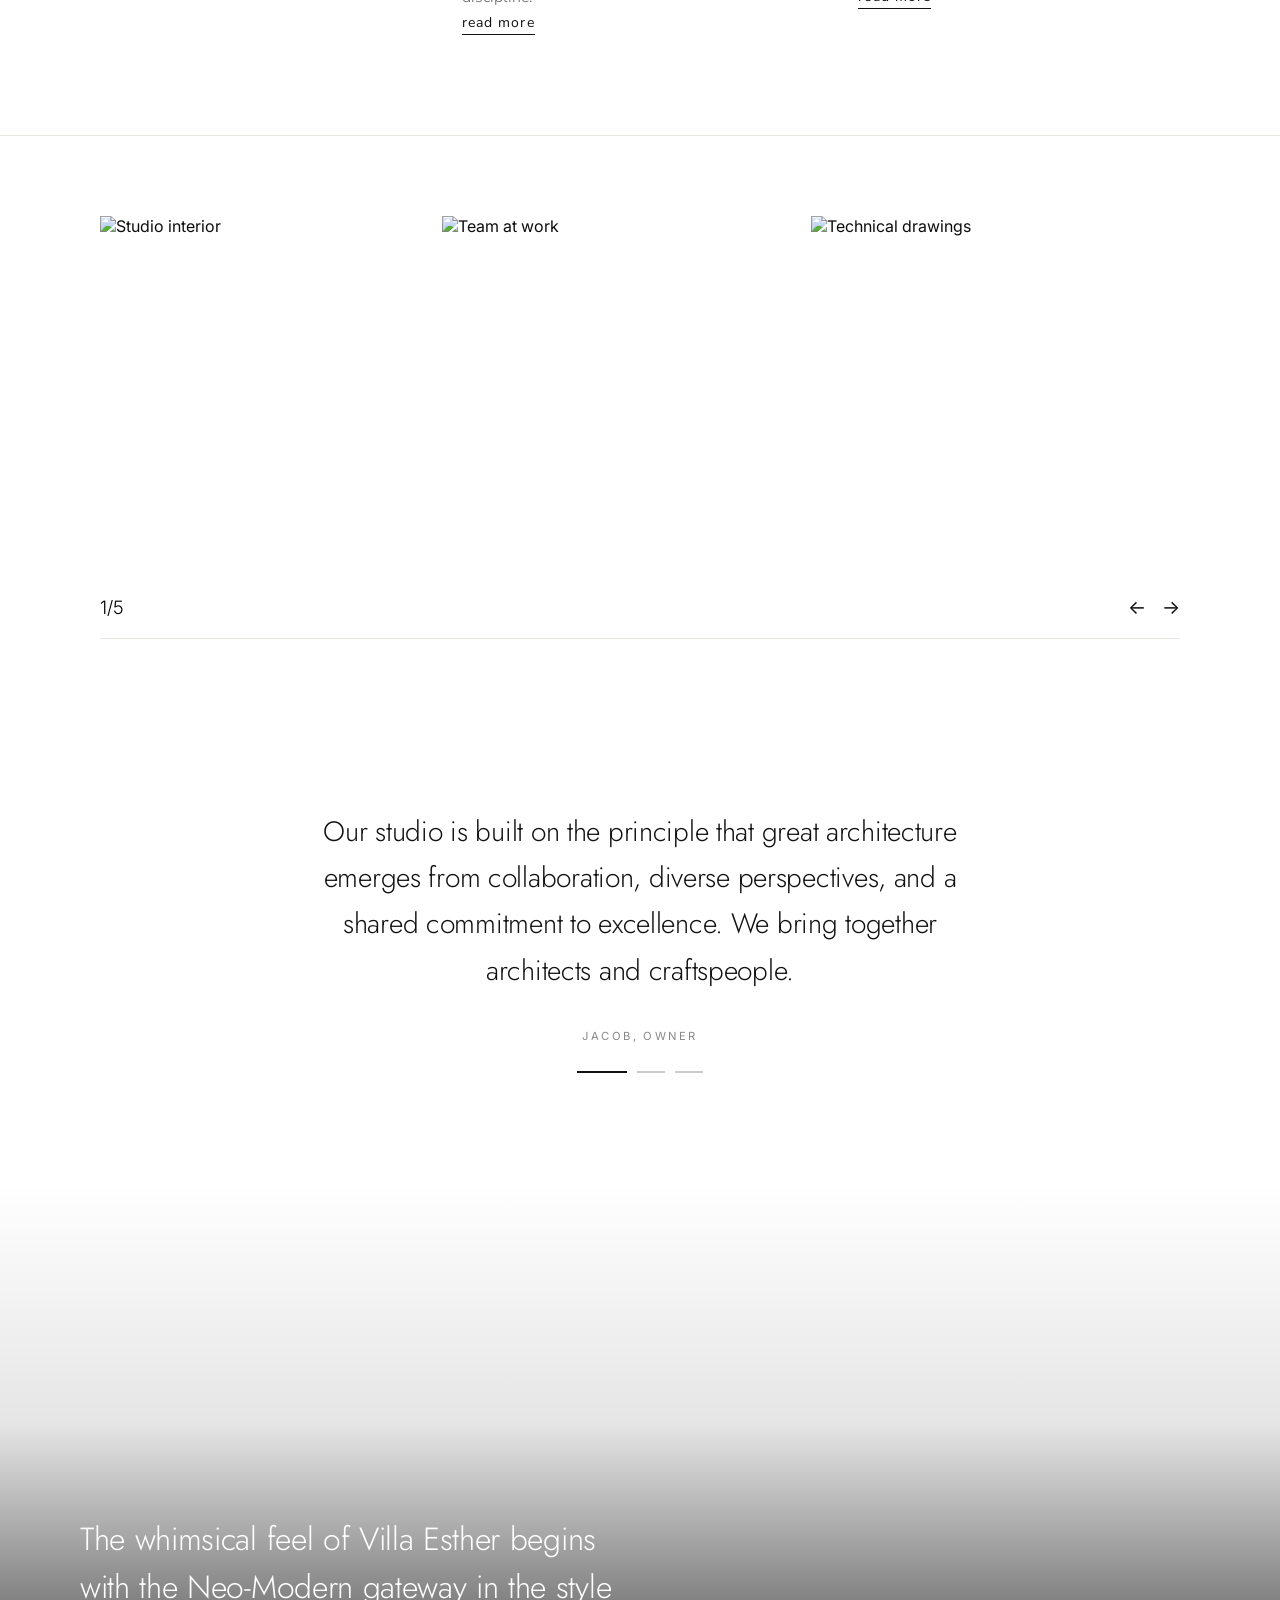
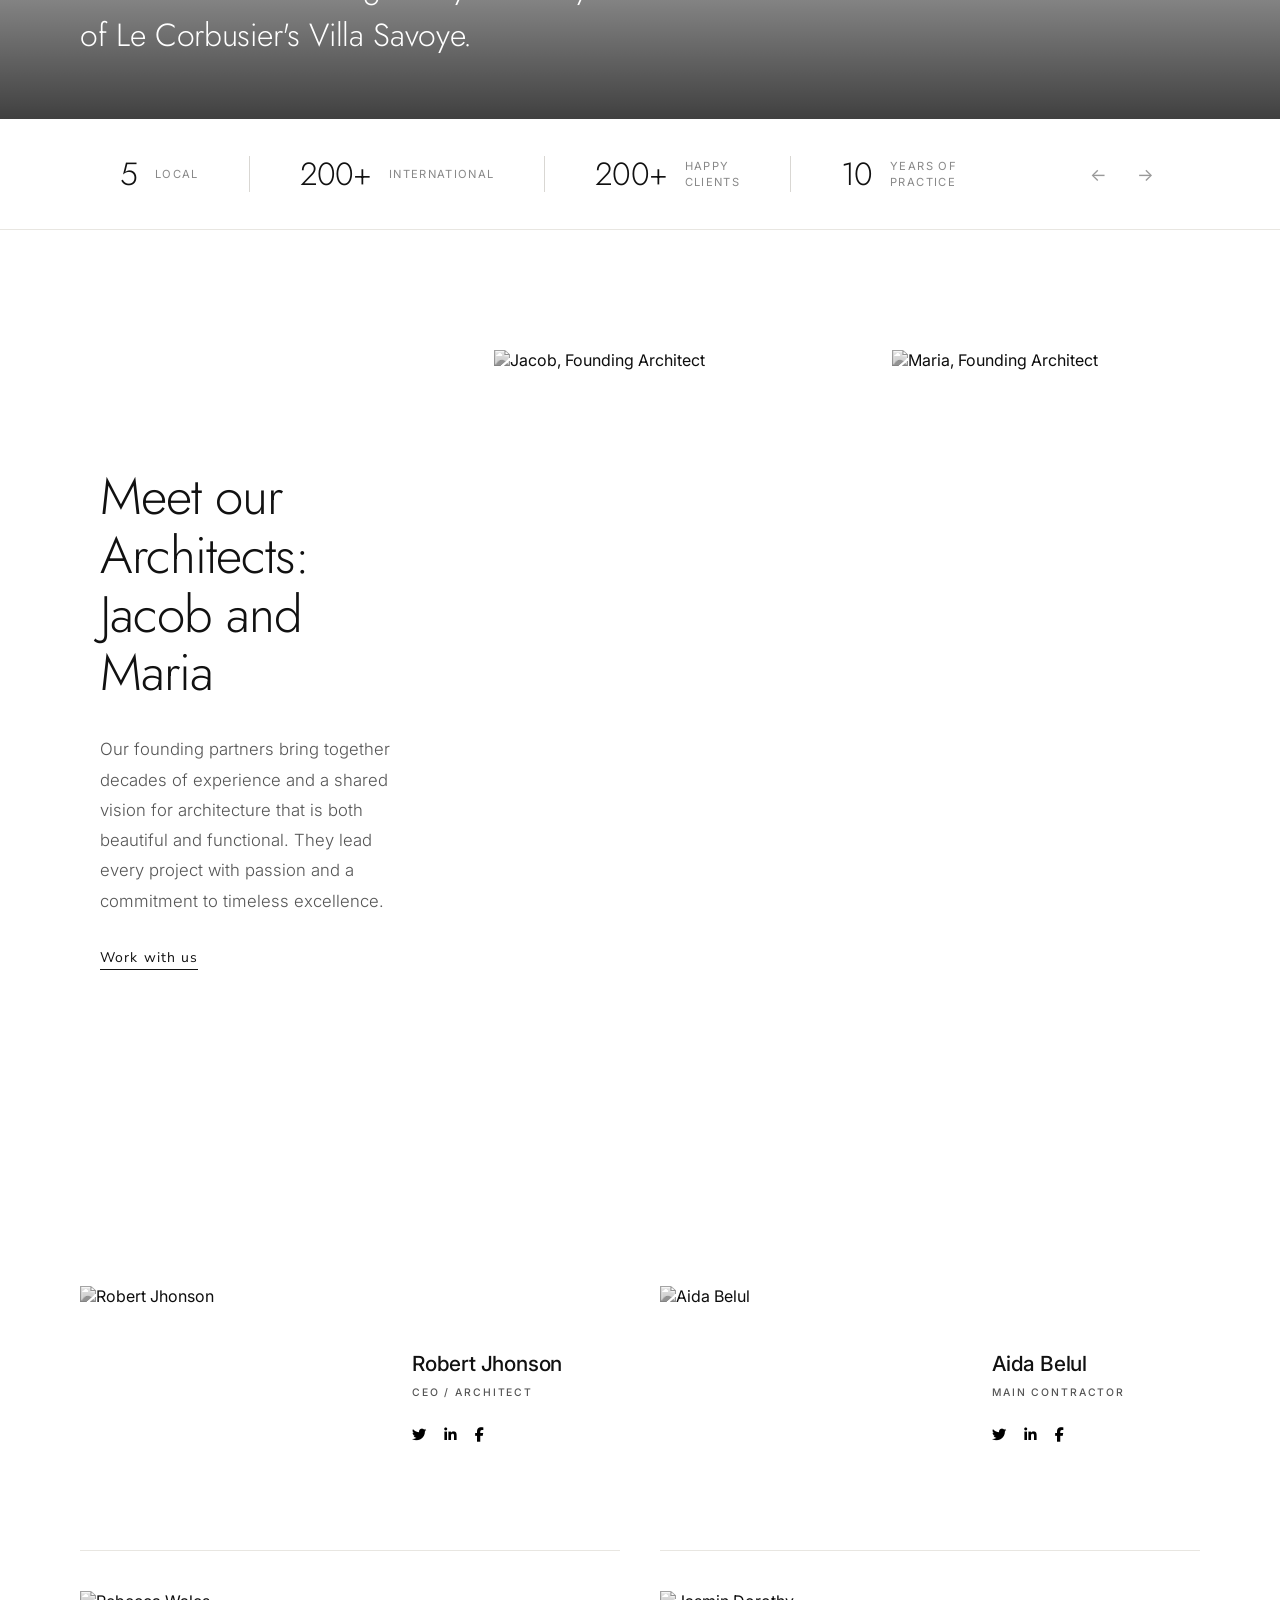
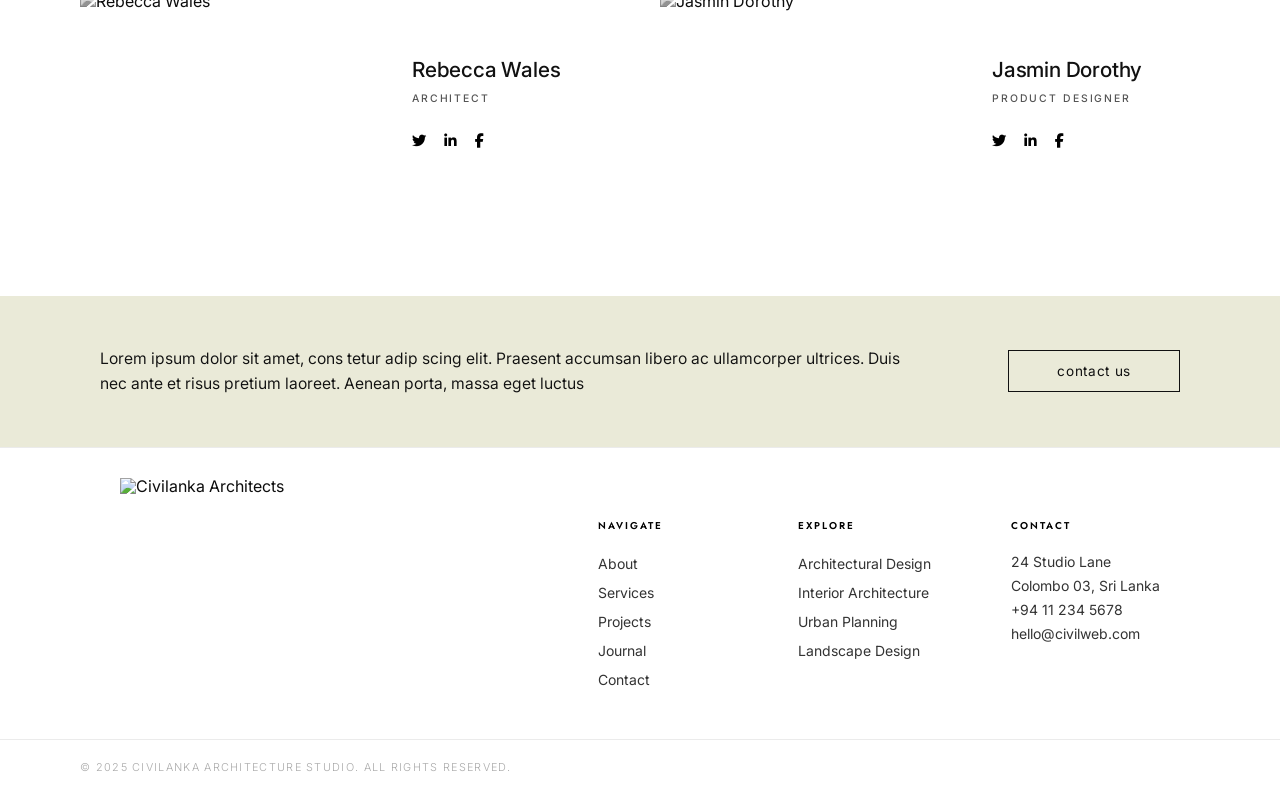
==== commit e386d8ff: "font sizing about page" ====
--- a/about.html
+++ b/about.html
@@ -12,7 +12,7 @@
   <link rel="preconnect" href="https://fonts.googleapis.com" />
   <link rel="preconnect" href="https://fonts.gstatic.com" crossorigin />
   <link
-    href="https://fonts.googleapis.com/css2?family=Jost:wght@300;400;500;600;700&family=Inter:wght@300;400;500&display=swap"
+    href="https://fonts.googleapis.com/css2?family=Jost:wght@300;400;500;600;700&family=Inter:wght@300;400;500&family=Nunito+Sans:wght@300;400;600;700&display=swap"
     rel="stylesheet" />
 
   <!-- Icons -->
@@ -101,8 +101,7 @@
   <section class="hs-intro">
     <div class="hs-intro-inner">
       <div class="hs-intro-left reveal-left">
-        <h2 class="hs-intro-heading">Architects and other engineers meeting to improve the learning and collaboration
-          between one another</h2>
+        <h2 class="hs-intro-heading">Architects and other<br class="hs-desktop-br">engineers meeting to improve<br class="hs-desktop-br">the learning and collaboration<br class="hs-desktop-br">between one another</h2>
 
       </div>
       <div class="hs-intro-right reveal-right">
--- a/assets/css/about.css
+++ b/assets/css/about.css
@@ -292,27 +292,40 @@
 ============================================================ */
 .hs-intro {
   background: #ffffff;
-  padding: 60px 0 40px;
+  padding: 158px 0 40px;
 }
 
 .hs-intro-inner {
-  max-width: 1250px;
+  max-width: 100%;
   margin: 0 auto;
-  padding: 0 80px;
+  padding: 0 65px;
   display: grid;
-  grid-template-columns: 1fr 600px;
-  gap: 60px;
+  grid-template-columns: 1fr 606px;
+  gap: 84px;
   align-items: flex-start;
 }
 
 .hs-intro-heading {
-  font-family: var(--font-h);
-  font-size: clamp(1.8rem, 3.2vw, 2.5rem);
-  font-weight: 300;
+  font-family: var(--font-b);
+  font-size: clamp(1.8rem, 2.6vw, 2.45rem);
+  font-weight: 400;
   color: #111;
-  line-height: 1.15;
+  line-height: 1.18;
   letter-spacing: -0.02em;
+  margin-top: 0;
   margin-bottom: 24px;
+}
+
+@media (min-width: 1025px) and (max-width: 1300px) {
+  .hs-intro-heading {
+    font-size: 1.65rem;
+  }
+}
+
+@media (max-width: 1024px) {
+  .hs-desktop-br {
+    display: none;
+  }
 }
 
 .hs-intro-body {
@@ -325,8 +338,8 @@
 }
 
 .hs-intro-img-wrap {
-  width: 100%;
-  aspect-ratio: 1.8 / 1;
+  width: 606px;
+  height: 303px;
   overflow: hidden;
 }
 
@@ -352,9 +365,9 @@
 }
 
 .hs-approach-inner {
-  max-width: 1250px;
+  max-width: 100%;
   margin: 0 auto;
-  padding: 0 80px;
+  padding: 0 65px;
   display: grid;
   grid-template-columns: repeat(3, 1fr);
   gap: 40px;
@@ -367,7 +380,7 @@
 
 .hs-approach-title {
   font-family: var(--font-h);
-  font-size: 1.1rem;
+  font-size: 22px;
   font-weight: 400;
   color: #111;
   letter-spacing: 0.01em;
@@ -382,8 +395,8 @@
 }
 
 .hs-approach-link {
-  font-family: var(--font-b);
-  font-size: 1.1rem;
+  font-family: 'Nunito Sans', sans-serif;
+  font-size: 16px;
   color: #111;
   text-decoration: underline;
   text-underline-offset: 4px;
@@ -396,15 +409,16 @@
 }
 
 .hs-approach-col p {
-  font-size: 0.825rem;
+  font-family: 'Nunito Sans', sans-serif;
+  font-size: 16px;
   line-height: 1.6;
   color: #666;
   font-weight: 300;
 }
 
 .hs-read-more {
-  font-family: var(--font-b);
-  font-size: 0.8rem;
+  font-family: 'Nunito Sans', sans-serif;
+  font-size: 14px;
   letter-spacing: 0.08em;
   color: #111;
   text-decoration: none;
@@ -610,9 +624,7 @@
 .hs-banner {
   position: relative;
   width: 100%;
-  height: 72vh;
-  min-height: 500px;
-  max-height: 820px;
+  height: 536px;
   overflow: hidden;
   display: flex;
   align-items: flex-end;
@@ -723,8 +735,8 @@
 ============================================================ */
 .hs-founders {
   background: #ffffff;
-  padding: 120px 0 0;
-  min-height: 100vh;
+  padding: 120px 0;
+  min-height: auto;
   display: flex;
   align-items: flex-start;
 }
@@ -766,7 +778,7 @@
 
 .hs-founder-photo {
   overflow: hidden;
-  height: 100vh;
+  height: 736px;
 }
 
 .hs-founder-photo img {
@@ -961,6 +973,13 @@
     padding: 0 50px;
   }
 
+  .hs-intro-img-wrap {
+    width: 100%;
+    max-width: 606px;
+    height: auto;
+    aspect-ratio: 2 / 1;
+  }
+
   .hs-approach-inner {
     padding: 0 50px;
   }
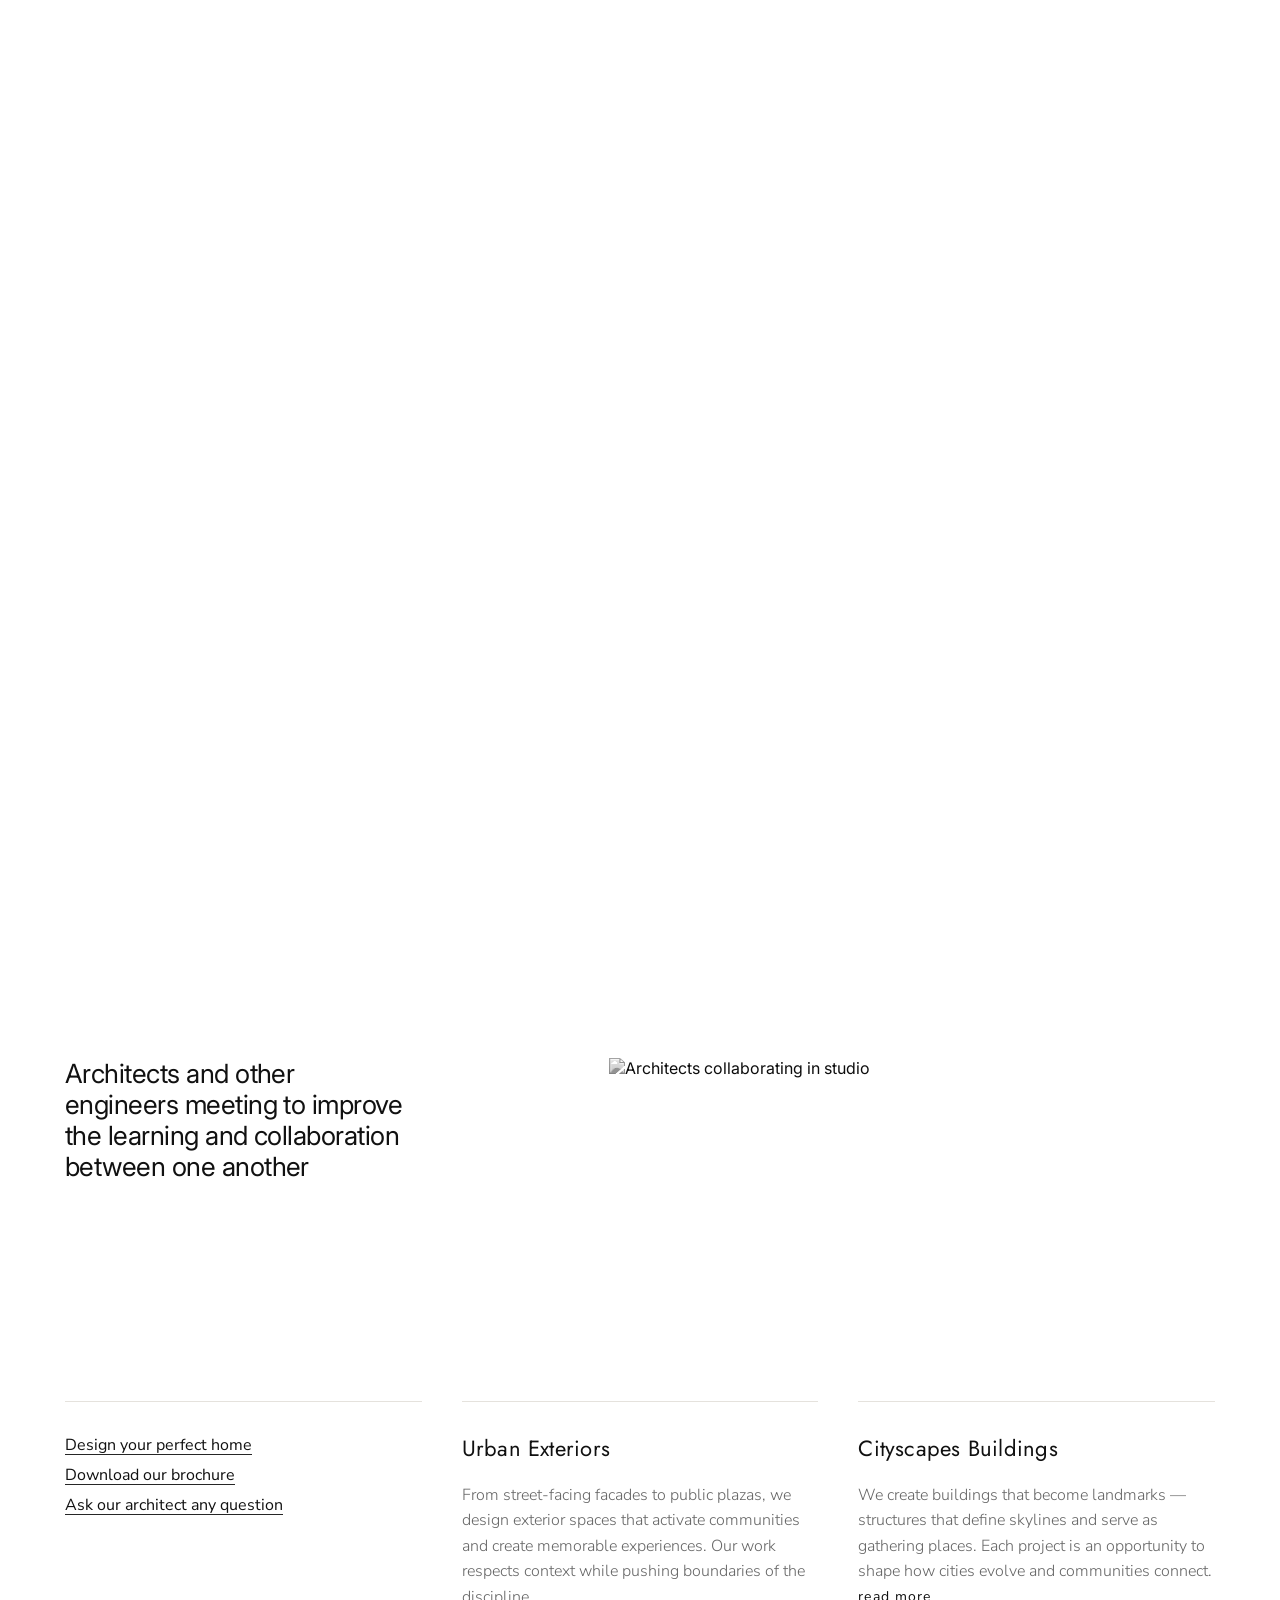
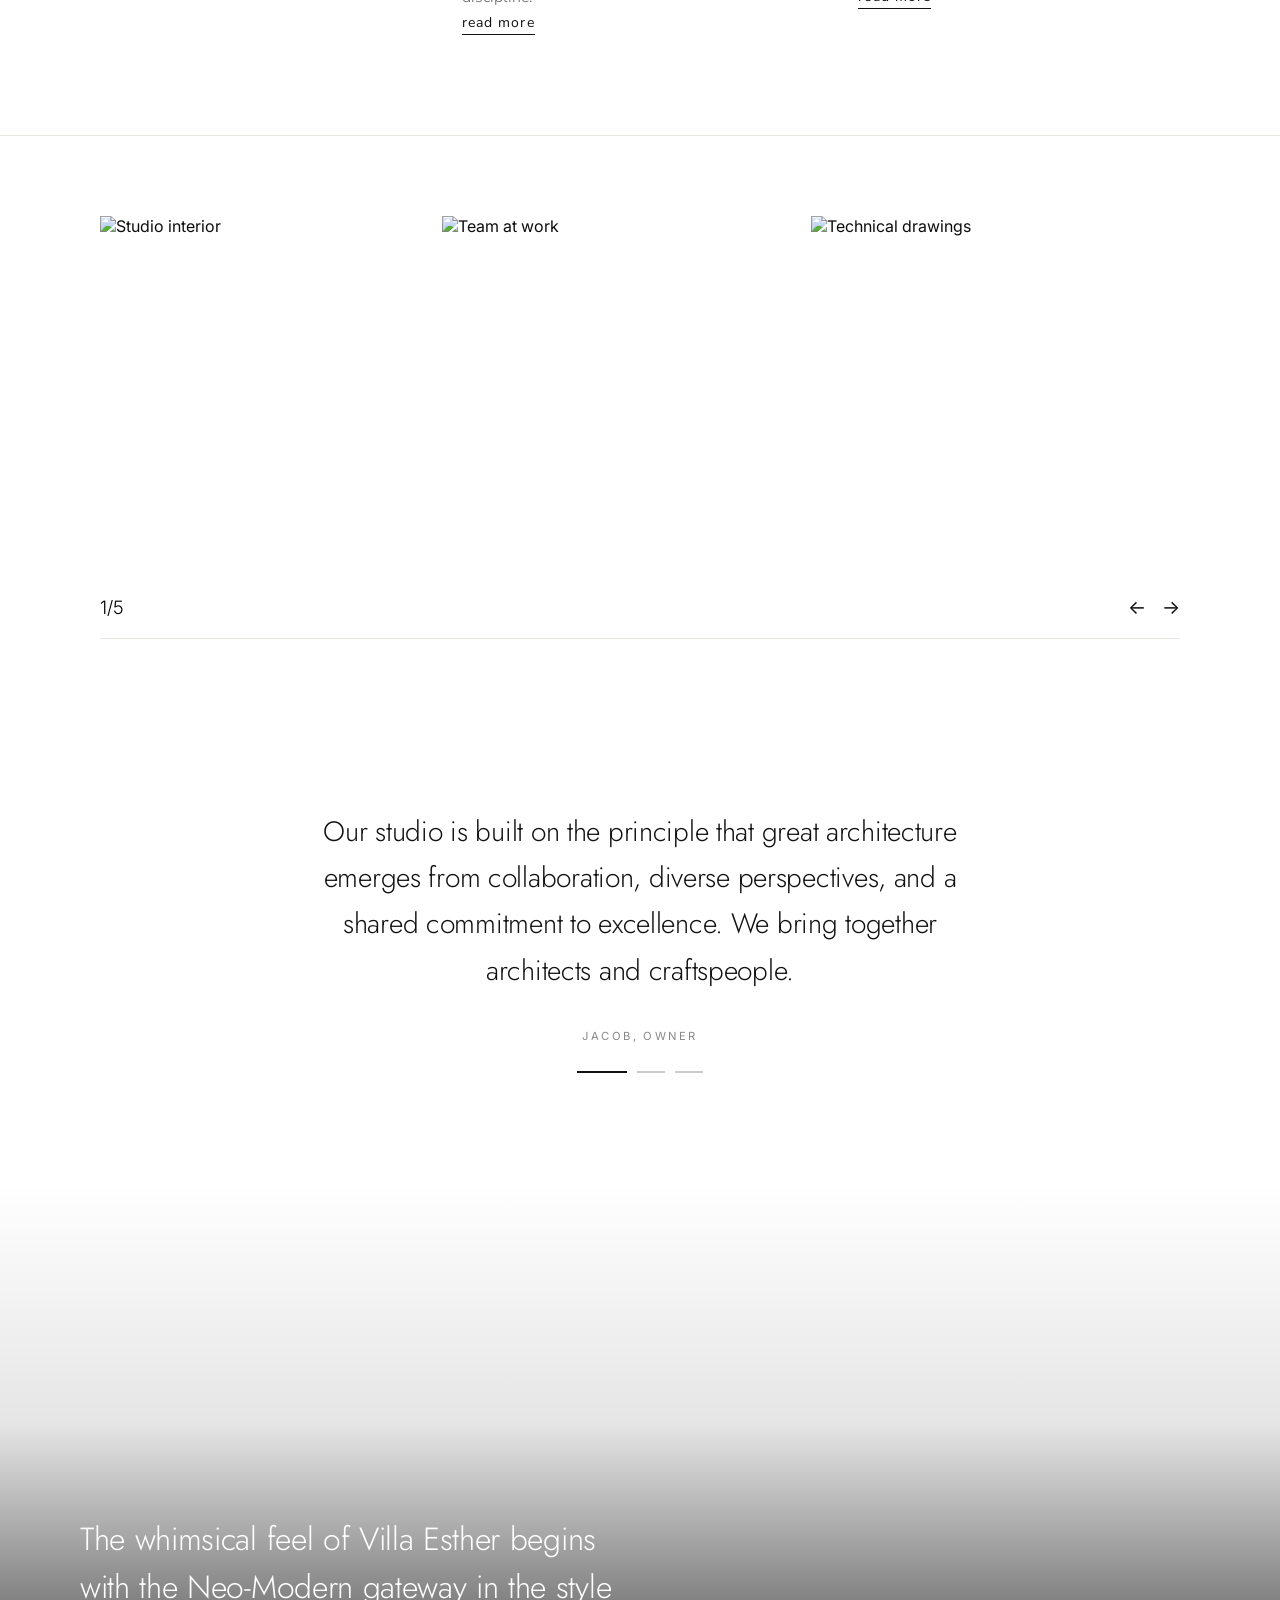
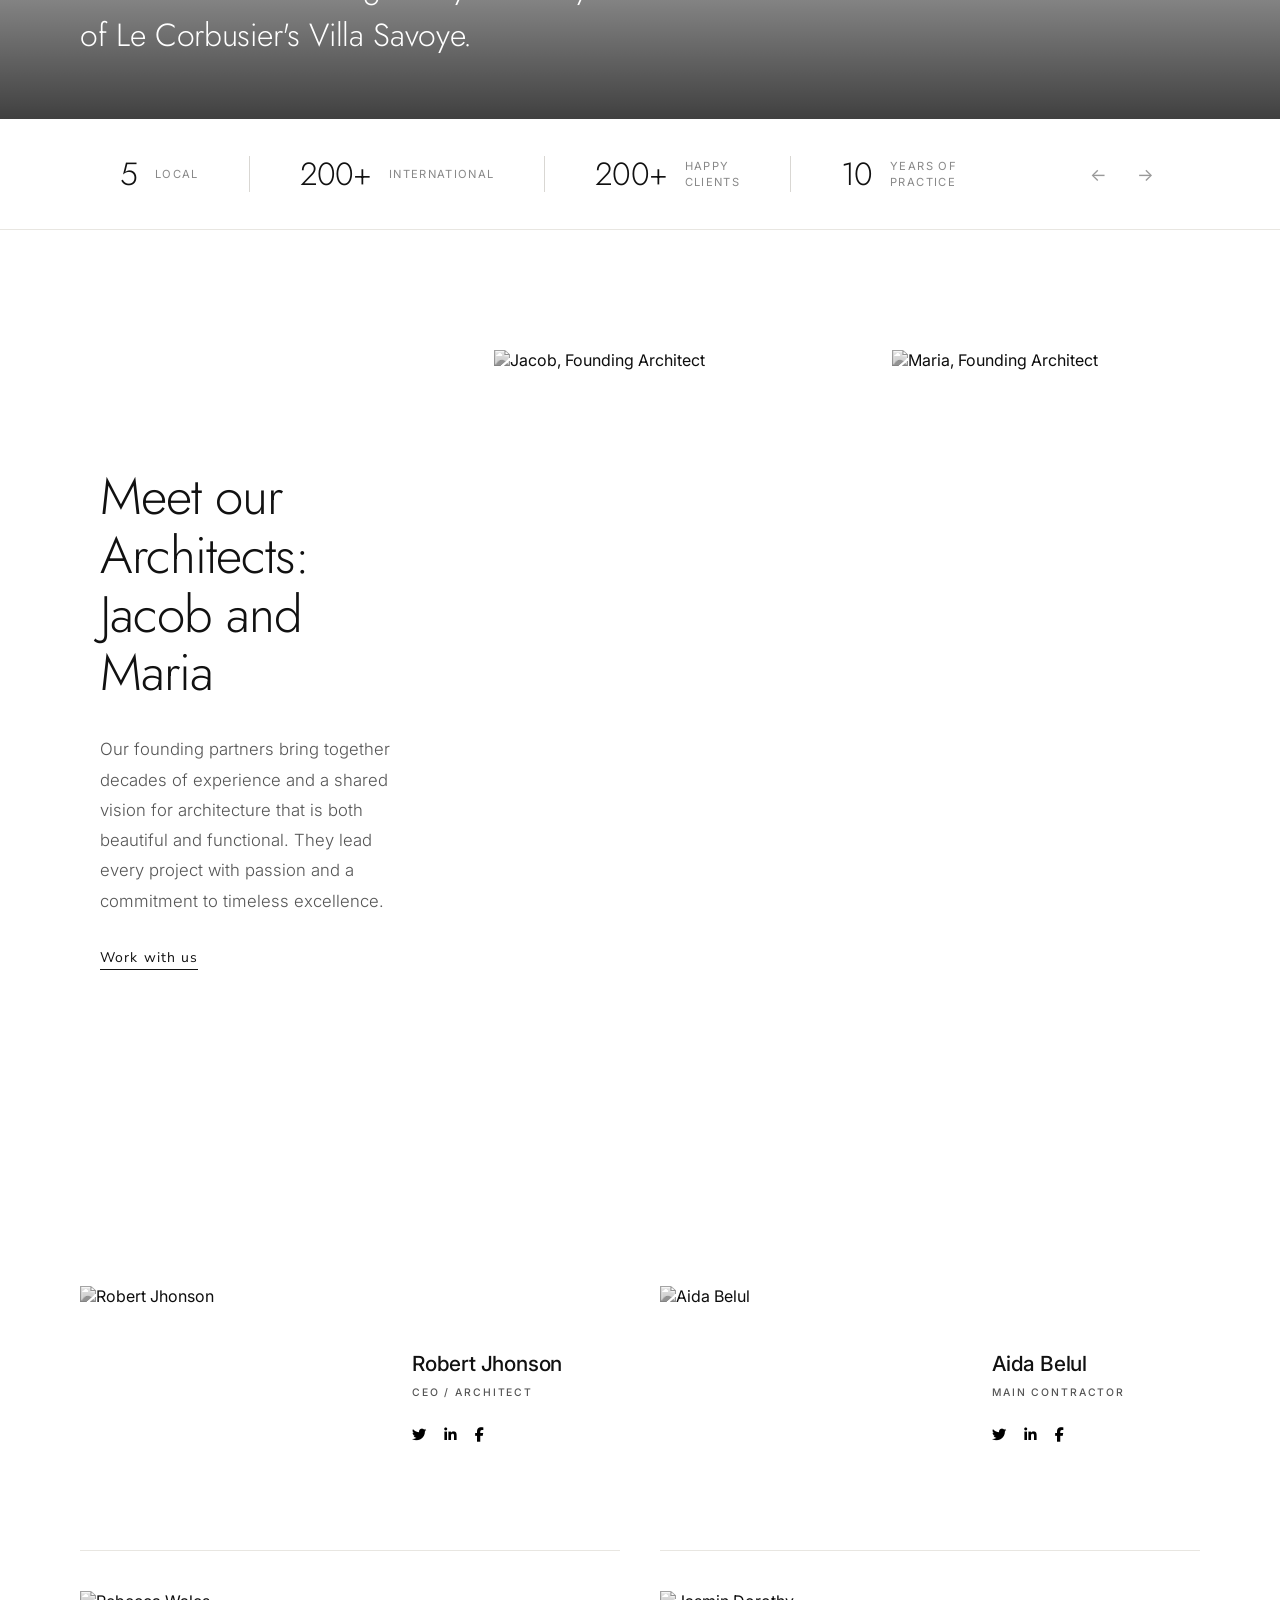
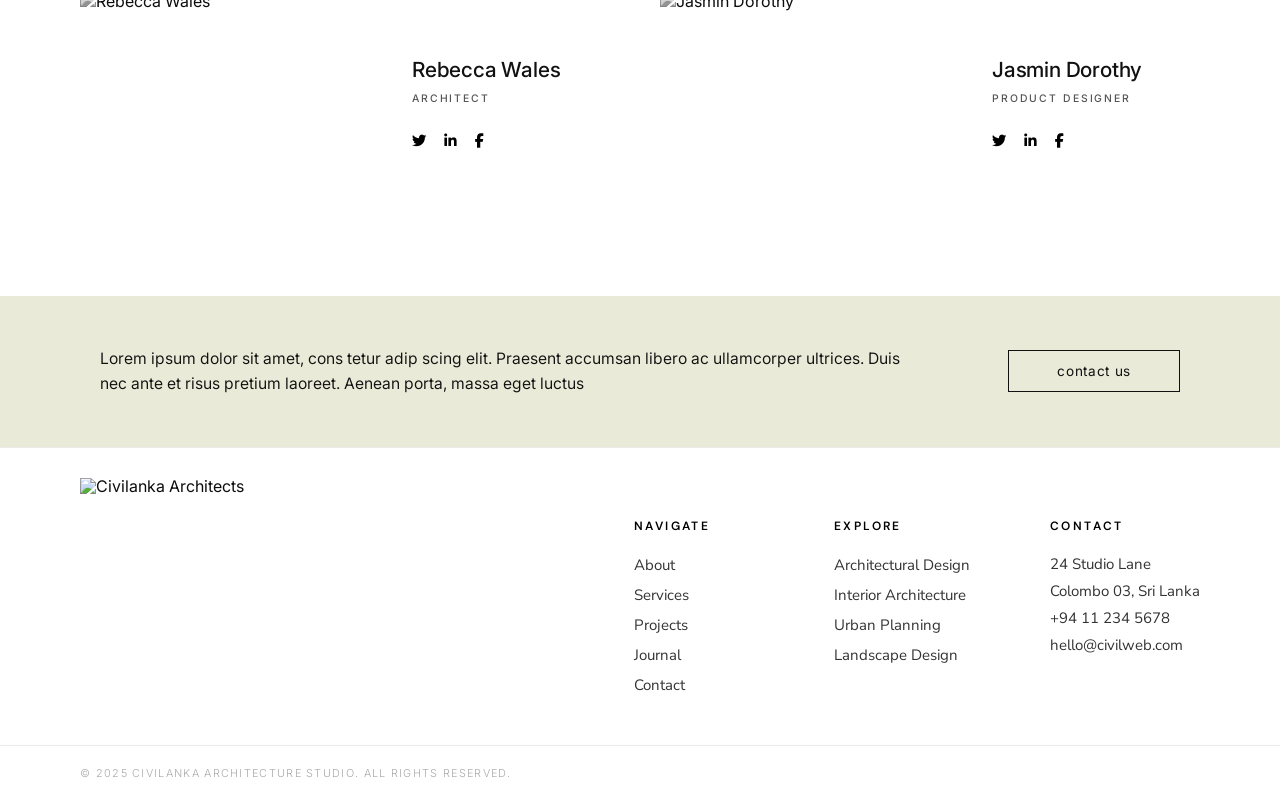
==== commit 7c5b440b: "services seciton update" ====
--- a/about.html
+++ b/about.html
@@ -20,6 +20,7 @@
 
   <!-- Styles -->
   <link rel="stylesheet" href="assets/css/style.css" />
+  <link rel="stylesheet" href="assets/css/services.css" />
   <link rel="stylesheet" href="assets/css/about.css" />
 </head>
 
@@ -35,6 +36,7 @@
     <ul class="sticky-nav" role="list">
       <li><a href="index.html">home</a></li>
       <li class="active"><a href="about.html">about</a></li>
+      <li><a href="services.html">services</a></li>
       <li><a href="projects.html">projects</a></li>
       <li><a href="blog.html">blog</a></li>
       <li><a href="shop.html">shop</a></li>
@@ -56,6 +58,7 @@
     <button id="mobile-nav-close" aria-label="Close menu">&#x2715;</button>
     <a href="index.html">home</a>
     <a href="about.html">about</a>
+    <a href="services.html">services</a>
     <a href="projects.html">projects</a>
     <a href="blog.html">blog</a>
     <a href="shop.html">shop</a>
--- a/assets/css/style.css
+++ b/assets/css/style.css
@@ -1,7 +1,7 @@
 /* ===========================
    DESIGN TOKENS
 =========================== */
-@import url('https://fonts.googleapis.com/css2?family=Jost:wght@300;400;500;600;700&family=Inter:wght@300;400;500&display=swap');
+@import url('https://fonts.googleapis.com/css2?family=Jost:wght@300;400;500;600;700&family=Inter:wght@300;400;500&family=Nunito+Sans:wght@300;400;600;700&family=DM+Sans:wght@300;400;500;600;700&display=swap');
 
 :root {
   --white: #FFFFFF;
@@ -253,12 +253,10 @@
   display: block;
 }
 
-.logo-img--hero {
-  /* filter: brightness(0); Removed to show natural logo colors */
-}
+/* .logo-img--hero { filter: brightness(0); } Removed to show natural logo colors */
 
 .logo-img--footer {
-  height: 160px;
+  height: 120px;
 }
 
 .logo-img--sticky {
@@ -351,7 +349,7 @@
   display: flex;
   align-items: center;
   gap: 0;
-  margin-right: 60px;
+  margin-right: 24px;
 }
 
 
@@ -383,12 +381,12 @@
 }
 
 .sticky-nav li a {
-  font-family: var(--font-h);
-  font-size: 1.1rem;
+  font-family: 'Nunito Sans', sans-serif;
+  font-size: 18px;
   font-weight: 400;
   letter-spacing: 0.03em;
   color: rgba(0, 0, 0, 0.55);
-  padding: 0 24px 0 32px;
+  padding: 0 26px;
   transition: color 0.25s var(--ease);
   text-transform: lowercase;
   white-space: nowrap;
@@ -397,24 +395,24 @@
   position: relative;
 }
 
-/* Left-side indicator bar — short centered pipe, animates bottom-to-top */
+/* Indicator on the left (vertical line drawn bottom to top) */
 .sticky-nav li a::before {
   content: '';
   position: absolute;
-  left: 8px;
+  left: 12px;
   top: 50%;
+  margin-top: -8px;
+  width: 1.5px;
   height: 16px;
-  width: 1px;
-  background: var(--black);
-  transform: translateY(-50%) scaleY(0);
-  transform-origin: bottom;
-  transition: transform 0.3s var(--ease);
-}
-
-/* Show indicator for active item or on hover */
+  background-color: var(--black);
+  transform: scaleY(0);
+  transform-origin: bottom center;
+  transition: transform 0.38s cubic-bezier(0.22, 1, 0.36, 1);
+}
+
 .sticky-nav li.active a::before,
 .sticky-nav li a:hover::before {
-  transform: translateY(-50%) scaleY(1);
+  transform: scaleY(1);
 }
 
 /* Remove old ::after indicator */
@@ -574,10 +572,9 @@
 
 .vert-right {
   right: 40px;
-  top: 48% !important;
-  /* Force the position to 75% down */
-  transform: translate(50%, -50%) rotate(90deg) !important;
-  transform-origin: center center !important;
+  top: 50%;
+  transform: translate(50%, -50%) rotate(90deg);
+  transform-origin: center center;
 }
 
 
@@ -662,6 +659,7 @@
   z-index: 3;
   margin-right: 0;
   margin-top: 0;
+  overflow: hidden;
 }
 
 .about-slide {
@@ -672,7 +670,8 @@
   height: 100%;
   opacity: 0;
   transition: opacity 1.5s ease-in-out;
-  box-shadow: 0 40px 80px rgba(0, 0, 0, 0.15);
+  background: transparent;
+  will-change: opacity;
 }
 
 .about-slide.active {
@@ -891,6 +890,9 @@
   background: #000000;
   padding: 100px 0;
   overflow: hidden;
+  isolation: isolate;
+  position: relative;
+  z-index: 1;
 }
 
 .our-work-container {
@@ -1018,7 +1020,8 @@
   width: 90%;
   max-width: 1400px;
   margin: 0 auto;
-  height: 600px;
+  height: 550px;
+  align-items: flex-end;
 }
 
 .acc-item {
@@ -1027,6 +1030,7 @@
   transition: flex 0.6s cubic-bezier(0.25, 1, 0.5, 1);
   overflow: hidden;
   background: var(--white);
+  align-items: flex-end;
 }
 
 .acc-item.active {
@@ -1036,11 +1040,14 @@
 .acc-header {
   width: 100px;
   min-width: 100px;
+  height: 403px;
+  min-height: 403px;
+  max-height: 403px;
   display: flex;
   flex-direction: column;
   justify-content: space-between;
   align-items: center;
-  padding: 40px 0;
+  padding: 20px 0 0 0;
   cursor: pointer;
   background: var(--white);
   transition: background 0.3s;
@@ -1072,17 +1079,18 @@
   writing-mode: vertical-rl;
   text-orientation: mixed;
   transform: rotate(180deg);
-  font-family: var(--font-h);
-  font-size: clamp(1.5rem, 2.5vw, 2.5rem);
-  /* ~24px–40px */
+  font-family: 'DM Sans', sans-serif;
+  font-size: 42px;
   font-weight: 300;
   letter-spacing: 0.06em;
   color: var(--black);
   white-space: nowrap;
   flex: 1;
   display: flex;
-  align-items: center;
-  padding: 30px 0;
+  flex-direction: column;
+  justify-content: flex-start;
+  align-items: flex-start;
+  padding: 0 0 20px 0;
   text-transform: capitalize;
   position: relative;
 }
@@ -1090,10 +1098,8 @@
 .acc-title::after {
   content: '';
   position: absolute;
-  top: 30px;
-  /* Aligns with the start of text (matches padding-top of acc-title) */
+  top: 0;
   right: -12px;
-  /* Position it parallel to the vertical text */
   width: 1px;
   height: 0;
   background-color: var(--black);
@@ -1101,13 +1107,12 @@
 }
 
 .acc-header:hover .acc-title::after {
-  height: calc(100% - 30px);
-  /* Extends up to the icon (100% minus the 30px starting offset) */
+  height: 100%;
 }
 
 /* If active, keep the line visible */
 .acc-item.active .acc-title::after {
-  height: calc(100% - 30px);
+  height: 100%;
 }
 
 .acc-content {
@@ -1125,8 +1130,15 @@
 }
 
 .acc-img-wrap {
-  flex: 0 0 45%;
-  height: 100%;
+  flex: 0 0 209px;
+  width: 209px;
+  height: 403px;
+  min-width: 209px;
+  max-width: 209px;
+  min-height: 403px;
+  max-height: 403px;
+  overflow: hidden;
+  align-self: flex-end;
 }
 
 .acc-img-wrap img {
@@ -1473,13 +1485,14 @@
   background-size: cover;
   background-position: center;
   background-repeat: no-repeat;
-  height: var(--home-hero-height);
-  min-height: 400px;
-  max-height: 560px;
+  height: 549px;
+  min-height: 549px;
+  max-height: 549px;
+  width: 100%;  /* was 1361px — caused horizontal overflow on mobile */
   display: flex;
   align-items: center;
   padding: 0;
-  width: 100%;
+  overflow: hidden;
 }
 
 .quote-banner-content {
@@ -1508,7 +1521,10 @@
 
 
 body.home-page #quote-banner {
-  height: var(--home-hero-height);
+  height: 549px;
+  min-height: 549px;
+  max-height: 549px;
+  width: 100%;  /* was 1361px — caused horizontal overflow on mobile */
 }
 
 body.home-page #team {
@@ -1548,9 +1564,10 @@
 
 @media (max-width: 900px) {
   #quote-banner {
-    height: clamp(360px, 48vh, 480px);
-    min-height: 360px;
-    max-height: 480px;
+    height: 549px;
+    min-height: 549px;
+    max-height: 549px;
+    width: 100%; /* overflow fix */
   }
 
   .quote-banner-content.container {
@@ -1805,13 +1822,11 @@
 }
 
 .hs-footer-inner {
-  max-width: 1200px;
-  margin: 0 auto;
+  width: 100%;
   padding: 70px 80px 50px;
   display: flex;
   align-items: flex-start;
   justify-content: space-between;
-  gap: 80px;
 }
 
 .hs-footer-logo {
@@ -1826,7 +1841,6 @@
 .hs-footer-cols {
   display: flex;
   gap: 80px;
-  align-items: flex-start;
 }
 
 .hs-footer-col {
@@ -1835,8 +1849,8 @@
 
 .hs-footer-col-label {
   display: block;
-  font-family: var(--font-h);
-  font-size: 0.62rem;
+  font-family: 'DM Sans', sans-serif;
+  font-size: 12px;
   font-weight: 600;
   letter-spacing: 0.2em;
   text-transform: uppercase;
@@ -1854,8 +1868,8 @@
 }
 
 .hs-footer-col ul li a {
-  font-family: var(--font-b);
-  font-size: 0.875rem;
+  font-family: 'Nunito Sans', sans-serif;
+  font-size: 15px;
   color: #333;
   text-decoration: none;
   transition: opacity 0.25s;
@@ -1874,8 +1888,8 @@
 
 .hs-footer-col address span,
 .hs-footer-col address a {
-  font-family: var(--font-b);
-  font-size: 0.875rem;
+  font-family: 'Nunito Sans', sans-serif;
+  font-size: 15px;
   color: #333;
   text-decoration: none;
   transition: opacity 0.25s;
@@ -1896,8 +1910,7 @@
   letter-spacing: 0.12em;
   text-transform: uppercase;
   color: #aaa;
-  max-width: 1200px;
-  margin: 0 auto;
+  margin: 0;
 }
 
 /* Responsive Footer */
@@ -2045,16 +2058,15 @@
 .hamburger-btn {
   display: none;
   flex-direction: column;
-  justify-content: center;
-  align-items: center;
-  gap: 5px;
-  width: 36px;
-  height: 36px;
-  background: none;
+  justify-content: space-between;
+  width: 32px;
+  height: 20px;
+  background: transparent;
   border: none;
   cursor: pointer;
-  flex-shrink: 0;
-  padding: 4px;
+  padding: 0;
+  z-index: 9999 !important;
+  pointer-events: auto !important;
 }
 
 .hamburger-btn span {
@@ -2066,8 +2078,26 @@
 }
 
 @media (max-width: 768px) {
+  /* Show hamburger on ALL pages at mobile widths */
   .hamburger-btn {
     display: flex;
+    margin-left: auto; /* push it to the right of the header */
+  }
+
+  /* Hide desktop nav links on mobile for ALL pages */
+  #sticky-header .sticky-nav {
+    display: none !important;
+  }
+
+  /* Tighten header padding on mobile and enforce clickability */
+  #sticky-header {
+    padding: 0 20px;
+    pointer-events: auto !important;
+  }
+
+  /* Reduce logo margin so it doesn't eat header space */
+  .sticky-logo {
+    margin-right: 0;
   }
 }
 
@@ -2941,7 +2971,7 @@
   body {
     overflow-x: hidden;
   }
-  img {1`1
+  img {
     max-width: 100%;
   }
 }
@@ -3064,9 +3094,10 @@
 
   /* Quote banner */
   #quote-banner {
-    height: clamp(360px, 48vh, 480px);
-    min-height: 360px;
-    max-height: 480px;
+    height: 549px;
+    min-height: 549px;
+    max-height: 549px;
+    width: 100%; /* overflow fix */
   }
 
   .quote-banner-content.container {
@@ -3600,9 +3631,10 @@
 
   /* Quote banner */
   #quote-banner {
-    height: clamp(300px, 45vh, 400px);
-    min-height: 300px;
-    max-height: 400px;
+    height: 549px;
+    min-height: 549px;
+    max-height: 549px;
+    width: 100%; /* overflow fix */
   }
 
   .quote-banner-content.container {
@@ -4000,9 +4032,9 @@
   }
 
   body.home-page .our-work-container {
-    height: clamp(320px, 40vh, 440px);
-    min-height: 320px;
-    max-height: 440px;
+    height: 384px;
+    min-height: unset;
+    max-height: unset;
   }
 
   body.home-page .our-work-left {
@@ -4024,11 +4056,18 @@
   }
 
   body.home-page .our-work-swiper {
-    height: 100%;
+    height: 324px;
   }
 
   body.home-page .our-work-slide {
-    width: 88%;
+    width: 562px;
+    height: 324px;
+  }
+
+  body.home-page .our-work-slide img {
+    width: 562px;
+    height: 324px;
+    object-fit: cover;
   }
 
   /* Services — keep horizontal accordion (reference layout) */
@@ -4065,7 +4104,7 @@
     text-orientation: mixed;
     transform: rotate(180deg);
     font-size: clamp(1rem, 1.8vw, 1.35rem);
-    padding: 20px 0;
+    padding: 0 0 20px 0;
   }
 
   body.home-page .acc-title::after {
@@ -4089,9 +4128,13 @@
   }
 
   body.home-page .acc-img-wrap {
-    flex: 0 0 42%;
-    height: 100%;
-    width: auto;
+    flex: 0 0 209px;
+    width: 209px;
+    height: 403px;
+    min-width: 209px;
+    max-width: 209px;
+    min-height: 403px;
+    max-height: 403px;
   }
 
   body.home-page .acc-text-wrap {
@@ -4112,9 +4155,10 @@
 
   /* Quote banner — compact hero band */
   body.home-page #quote-banner {
-    height: var(--home-hero-height);
-    min-height: 300px;
-    max-height: 420px;
+    height: 549px;
+    min-height: 549px;
+    max-height: 549px;
+    width: 100%;
   }
 
   body.home-page .quote-banner-content.container {
@@ -4271,7 +4315,7 @@
 /* Portrait + narrow: 2-col team checkerboard */
 @media (orientation: portrait) and (max-width: 900px) {
   body.home-page .team-grid {
-    grid-template-columns: 1fr 1fr;
+    grid-template-columns: 1fr;
     grid-template-rows: auto;
   }
 
@@ -4285,10 +4329,15 @@
     display: none;
   }
 
-  body.home-page .team-cell.team-photo,
+  body.home-page .team-cell.team-photo {
+    height: 350px;
+    min-height: 350px;
+  }
+
   body.home-page .team-cell.team-info {
-    height: 170px;
-    min-height: 170px;
+    height: auto;
+    min-height: auto;
+    padding: 24px 20px 40px;
   }
 }
 
@@ -4323,36 +4372,101 @@
     flex: 1 1 100%;
   }
 
+  /* Switch to vertical stacked accordion on narrow phones */
   body.home-page .acc-container {
-    height: clamp(300px, 38vh, 400px);
+    flex-direction: column;
+    height: auto;
+    width: 100%;
+    gap: 0;
+    padding: 0 16px;
+    box-sizing: border-box;
   }
 
   body.home-page .acc-item {
-    flex: 0 0 56px !important;
+    flex: none !important;
+    flex-direction: column;
+    width: 100%;
+    border-bottom: 1px solid var(--gray-light);
+  }
+
+  body.home-page .acc-item.active {
+    flex: none !important;
   }
 
   body.home-page .acc-header {
-    width: 56px;
-    min-width: 56px;
-    padding: 18px 0;
+    width: 100%;
+    min-width: unset;
+    height: auto;
+    min-height: unset;
+    max-height: unset;
+    flex-direction: row;
+    justify-content: space-between;
+    align-items: center;
+    padding: 18px 16px;
+    border-bottom: none;
   }
 
   body.home-page .acc-title {
-    font-size: 0.95rem;
+    writing-mode: horizontal-tb;
+    text-orientation: initial;
+    transform: none;
+    font-size: 1.1rem;
+    flex: none;
+    padding: 0;
+  }
+
+  body.home-page .acc-title::after {
+    display: none;
+  }
+
+  body.home-page .acc-icon {
+    font-size: 1.3rem;
+    order: 2;
+    opacity: 1 !important;
+  }
+
+  body.home-page .acc-content {
+    flex-direction: column;
+    max-height: 0;
+    opacity: 0;
+    overflow: hidden;
+    transition: max-height 0.5s ease, opacity 0.4s ease;
+    pointer-events: none;
+  }
+
+  body.home-page .acc-item.active .acc-content {
+    max-height: 600px;
+    opacity: 1;
+    pointer-events: auto;
+  }
+
+  body.home-page .acc-img-wrap {
+    flex: none;
+    width: 100%;
+    height: 200px;
+    min-width: unset;
+    max-width: unset;
+    min-height: unset;
+    max-height: unset;
   }
 
   body.home-page .acc-text-wrap {
-    padding: 20px 18px;
+    padding: 20px 16px;
   }
 
   body.home-page .team-grid {
-    grid-template-columns: 1fr 1fr;
-  }
-
-  body.home-page .team-cell.team-photo,
+    grid-template-columns: 1fr;
+  }
+
+  body.home-page .team-cell.team-photo {
+    height: 300px;
+    min-height: 300px;
+  }
+  
   body.home-page .team-cell.team-info {
-    height: 150px;
-    min-height: 150px;
+    height: auto;
+    min-height: auto;
+    padding: 20px 16px 36px;
   }
 
   body.home-page .quote-banner-content h2 {
@@ -4381,4 +4495,366 @@
   body.home-page .ref-journal-grid {
     gap: 28px 10px;
   }
-}+}
+
+/* =============================================================
+   GLOBAL INNER-PAGE MOBILE RESPONSIVENESS
+   These rules apply to ALL pages at ≤768px while leaving the
+   desktop view (>768px) untouched.
+============================================================= */
+
+@media (max-width: 768px) {
+
+  /* ── GENERAL ── */
+  .container {
+    padding: 0 20px;
+  }
+
+  .section-pad {
+    padding: 60px 0;
+  }
+
+  /* ── FOOTER ── */
+  .hs-footer-inner {
+    flex-direction: column;
+    padding: 40px 20px 28px;
+    gap: 32px;
+  }
+
+  .hs-footer-cols {
+    flex-direction: column;
+    gap: 28px;
+  }
+
+  .hs-footer-bottom {
+    padding: 16px 20px;
+  }
+
+  .logo-img--footer {
+    height: 80px;
+  }
+
+  /* ── CTA BANNER ── */
+  #cta-banner {
+    padding: 60px 0;
+  }
+
+  .cta-inner h2 {
+    font-size: clamp(1.6rem, 6vw, 2.2rem);
+  }
+
+  /* ── SERVICES HERO (services.html) ── */
+  .services-hero-title {
+    font-size: clamp(2.4rem, 8vw, 4rem);
+  }
+
+  /* ── SERVICES GRID ── */
+  .srv-grid {
+    grid-template-columns: 1fr;
+    padding: 0 20px;
+  }
+
+  .srv-card--wide {
+    grid-column: span 1;
+  }
+
+  .srv-intl-grid {
+    grid-template-columns: 1fr;
+  }
+
+  .srv-intl-featured {
+    grid-template-columns: 1fr;
+    gap: 24px;
+  }
+
+  .srv-intl-featured--reverse {
+    direction: ltr;
+  }
+
+  .srv-section-header {
+    padding: 0 20px;
+    margin-bottom: 36px;
+  }
+
+  .srv-intl-layout {
+    padding: 0 20px;
+  }
+
+  .services-divider {
+    padding: 0 20px;
+  }
+
+  .services-section {
+    padding: 60px 0;
+  }
+
+  .services-section--international {
+    padding-top: 40px;
+  }
+
+  /* ── ABOUT PAGE SECTIONS ── */
+  .hs-intro {
+    padding-top: 100px;
+    padding-bottom: 30px;
+  }
+
+  .hs-intro-inner {
+    grid-template-columns: 1fr;
+    padding: 0 20px;
+    gap: 24px;
+  }
+
+  .hs-intro-img-wrap {
+    width: 100%;
+    height: auto;
+    aspect-ratio: 4 / 3;
+  }
+
+  .hs-approach-inner {
+    grid-template-columns: 1fr;
+    padding: 0 20px;
+    gap: 28px;
+  }
+
+  .hs-approach {
+    padding-bottom: 60px;
+  }
+
+  .hs-gallery {
+    padding: 40px 16px;
+  }
+
+  .hs-gallery-item,
+  .hs-gallery-item.active {
+    flex: 0 0 260px;
+    height: 300px;
+  }
+
+  .hs-gallery-slider {
+    height: 300px;
+  }
+
+  .hs-quote {
+    padding: 60px 0;
+  }
+
+  .hs-quote-inner {
+    padding: 0 20px;
+  }
+
+  .hs-quote-text {
+    font-size: 1.05rem;
+  }
+
+  .hs-banner {
+    height: 320px;
+  }
+
+  .hs-banner-content {
+    padding: 0 20px 32px;
+  }
+
+  .hs-banner-quote {
+    font-size: 1.1rem;
+  }
+
+  .hs-stats-inner {
+    flex-wrap: wrap;
+    padding: 20px;
+  }
+
+  .hs-stat-item {
+    flex: 0 0 45%;
+    padding: 12px 0;
+  }
+
+  .hs-stat-divider {
+    display: none;
+  }
+
+  .hs-founders {
+    padding: 60px 0;
+  }
+
+  .hs-founders-inner {
+    grid-template-columns: 1fr;
+    padding: 0 20px;
+    gap: 28px;
+  }
+
+  .hs-founders-heading {
+    font-size: clamp(1.6rem, 6vw, 2.2rem);
+  }
+
+  .hs-founder-photo {
+    height: 220px;
+  }
+
+  .hs-founders-photos {
+    grid-template-columns: 1fr 1fr;
+  }
+
+  .hs-team {
+    padding: 60px 0;
+  }
+
+  .hs-team-grid {
+    grid-template-columns: 1fr;
+    padding: 0 20px;
+    gap: 0;
+  }
+
+  .hs-team-card {
+    flex-direction: column;
+    height: auto;
+  }
+
+  .hs-tc-photo {
+    flex: none;
+    width: 100%;
+    height: 220px;
+  }
+
+  .hs-tc-info {
+    padding: 16px 20px;
+  }
+
+  .hs-cta-inner {
+    flex-direction: column;
+    text-align: center;
+    padding: 0 20px;
+    gap: 20px;
+  }
+
+  /* ── CONTACT PAGE ── */
+  .ct-page-title {
+    padding-top: calc(var(--header-height-mobile) + 40px);
+  }
+
+  .ct-page-title-inner,
+  .ct-body-inner {
+    padding-left: 20px;
+    padding-right: 20px;
+  }
+
+  .ct-body-inner {
+    grid-template-columns: 1fr;
+    gap: 40px;
+  }
+
+  .ct-form-row {
+    grid-template-columns: 1fr;
+    gap: 20px;
+  }
+
+  .ct-info-row {
+    grid-template-columns: 1fr;
+    gap: 24px;
+  }
+
+  .ct-title {
+    font-size: clamp(2.2rem, 10vw, 4rem);
+  }
+
+  /* ── PROJECTS PAGE ── */
+  .pj-filters-inner {
+    flex-wrap: wrap;
+    gap: 10px;
+    padding: 0 20px;
+  }
+
+  .pj-filter-btn,
+  .pj-type-btn {
+    font-size: 0.72rem;
+  }
+
+  /* ── BLOG PAGE ── */
+  .blog-layout-grid {
+    grid-template-columns: 1fr;
+  }
+
+  .blog-sidebar {
+    display: none; /* hide sidebar on mobile for blog */
+  }
+
+  .breadcrumb-container {
+    padding-top: calc(var(--header-height) + 10px);
+  }
+
+  /* ── SHOP PAGE ── */
+  .shop-layout {
+    flex-direction: column;
+  }
+
+  .shop-sidebar {
+    width: 100%;
+  }
+
+  .sidebar-banner {
+    aspect-ratio: 16 / 6;
+    margin-top: 20px;
+  }
+
+  /* ── TESTIMONIALS ── */
+  .testimonial-text {
+    font-size: clamp(1rem, 4vw, 1.4rem);
+  }
+
+  /* ── REF JOURNAL (home page section) ── */
+  .ref-journal-grid {
+    grid-template-columns: 1fr;
+  }
+
+  /* ── BACK TO TOP ── */
+  #back-top {
+    bottom: 20px;
+    right: 20px;
+  }
+}
+
+/* Very narrow phones */
+@media (max-width: 420px) {
+  .sticky-logo .logo-img--sticky {
+    height: 36px;
+  }
+
+  #sticky-header {
+    height: var(--header-height-mobile);
+  }
+
+  .hs-stat-item {
+    flex: 0 0 100%;
+  }
+
+  .hs-founders-photos {
+    grid-template-columns: 1fr;
+  }
+
+  .hs-founder-photo {
+    height: 260px;
+  }
+
+  .services-hero-title {
+    font-size: 2.2rem;
+  }
+}
+
+/* ===========================
+   FOOTER RESPONSIVE OVERRIDES
+=========================== */
+@media (max-width: 1024px) {
+  .hs-footer-inner {
+    display: flex !important;
+  }
+  .hs-footer-cols {
+    display: flex !important;
+    gap: 40px !important;
+  }
+}
+
+@media (max-width: 768px) {
+  .hs-footer-cols {
+    flex-direction: column !important;
+    gap: 32px !important;
+  }
+}
--- a/assets/css/services.css
+++ b/assets/css/services.css
@@ -0,0 +1,723 @@
+/* ============================================================
+   SERVICES PAGE — services.css
+   White background, reference-image inspired layout
+============================================================ */
+
+/* ============================================================
+   SERVICES PAGE HERO
+============================================================ */
+.services-page body {
+  background: #fff;
+}
+
+.services-hero {
+  background: #fff;
+  padding-top: calc(var(--header-height) + 80px);
+  padding-bottom: 80px;
+  padding-left: 60px;
+  padding-right: 60px;
+  max-width: 1280px;
+  margin: 0 auto;
+  position: relative;
+  display: flex;
+  flex-direction: column;
+}
+
+.services-hero-inner {
+  max-width: 780px;
+}
+
+.services-hero-title {
+  font-family: 'DM Sans', sans-serif;
+  font-size: clamp(3.5rem, 7vw, 6.5rem);
+  font-weight: 300;
+  line-height: 1.0;
+  letter-spacing: -0.03em;
+  color: #111;
+  margin: 20px 0 28px;
+}
+
+.services-hero-sub {
+  font-family: 'Inter', sans-serif;
+  font-size: 1.05rem;
+  color: #555;
+  font-weight: 300;
+  line-height: 1.75;
+  max-width: 560px;
+}
+
+/* Scroll hint */
+.services-scroll-hint {
+  display: flex;
+  align-items: center;
+  gap: 16px;
+  margin-top: 60px;
+}
+
+.services-scroll-hint span {
+  font-family: 'Inter', sans-serif;
+  font-size: 0.7rem;
+  letter-spacing: 0.18em;
+  text-transform: uppercase;
+  color: #999;
+}
+
+.services-scroll-line {
+  width: 60px;
+  height: 1px;
+  background: #ccc;
+  position: relative;
+  overflow: hidden;
+}
+
+.services-scroll-line::after {
+  content: '';
+  position: absolute;
+  top: 0; left: -100%;
+  width: 100%; height: 100%;
+  background: #111;
+  animation: scrollLineMove 2s ease-in-out infinite;
+}
+
+@keyframes scrollLineMove {
+  0%   { left: -100%; }
+  50%  { left: 0%; }
+  100% { left: 100%; }
+}
+
+/* ============================================================
+   SERVICES SECTIONS — common
+============================================================ */
+.services-section {
+  padding: 100px 0;
+  background: #fff;
+}
+
+.srv-section-header {
+  max-width: 1280px;
+  margin: 0 auto 70px;
+  padding: 0 60px;
+}
+
+.srv-section-badge {
+  display: inline-block;
+  font-family: 'Inter', sans-serif;
+  font-size: 0.72rem;
+  font-weight: 600;
+  letter-spacing: 0.22em;
+  text-transform: uppercase;
+  color: #111;
+  border: 1px solid #ddd;
+  padding: 6px 16px;
+  margin-bottom: 28px;
+}
+
+.srv-section-badge--dark {
+  background: #111;
+  color: #fff;
+  border-color: #111;
+}
+
+.srv-section-title {
+  font-family: 'DM Sans', sans-serif;
+  font-size: clamp(2rem, 4vw, 3.5rem);
+  font-weight: 300;
+  line-height: 1.1;
+  letter-spacing: -0.02em;
+  color: #111;
+  margin-bottom: 20px;
+}
+
+.srv-section-title em {
+  font-style: italic;
+  font-weight: 300;
+}
+
+.srv-section-desc {
+  font-family: 'Inter', sans-serif;
+  font-size: 1rem;
+  color: #666;
+  font-weight: 300;
+  line-height: 1.75;
+  max-width: 560px;
+}
+
+/* ============================================================
+   LOCAL SERVICES GRID
+============================================================ */
+.srv-grid {
+  display: grid;
+  grid-template-columns: repeat(4, 1fr);
+  max-width: 1280px;
+  margin: 0 auto;
+  padding: 0 60px;
+  gap: 0;
+  border-top: 1px solid #e8e6e1;
+  border-left: 1px solid #e8e6e1;
+}
+
+/* Service Card */
+.srv-card {
+  background: #fff;
+  border-right: 1px solid #e8e6e1;
+  border-bottom: 1px solid #e8e6e1;
+  padding: 40px 36px;
+  display: flex;
+  flex-direction: column;
+  gap: 16px;
+  position: relative;
+  overflow: hidden;
+  transition: background 0.35s ease;
+  animation-delay: var(--delay, 0s);
+}
+
+.srv-card:hover {
+  background: #f9f8f6;
+}
+
+/* Wide card spans 2 columns */
+.srv-card--wide {
+  grid-column: span 2;
+}
+
+.srv-card-icon {
+  width: 36px;
+  height: 36px;
+  color: #111;
+  opacity: 0.6;
+}
+
+.srv-card-icon svg {
+  width: 100%;
+  height: 100%;
+}
+
+.srv-card-number {
+  font-family: 'DM Sans', sans-serif;
+  font-size: 0.7rem;
+  font-weight: 600;
+  letter-spacing: 0.18em;
+  color: #bbb;
+  text-transform: uppercase;
+}
+
+.srv-card-title {
+  font-family: 'DM Sans', sans-serif;
+  font-size: 1.15rem;
+  font-weight: 500;
+  color: #111;
+  line-height: 1.3;
+  margin: 0;
+}
+
+.srv-card-sub {
+  font-family: 'Inter', sans-serif;
+  font-size: 0.8rem;
+  color: #999;
+  font-weight: 400;
+  margin: -10px 0 0;
+  letter-spacing: 0.02em;
+}
+
+.srv-card-list {
+  list-style: none;
+  padding: 0;
+  margin: 0;
+  flex: 1;
+}
+
+.srv-card-list li {
+  font-family: 'Inter', sans-serif;
+  font-size: 0.88rem;
+  color: #555;
+  font-weight: 300;
+  line-height: 1.6;
+  padding: 5px 0;
+  border-bottom: 1px solid #f0eeea;
+  display: flex;
+  align-items: flex-start;
+  gap: 8px;
+}
+
+.srv-card-list li::before {
+  content: '—';
+  color: #bbb;
+  font-size: 0.7rem;
+  margin-top: 3px;
+  flex-shrink: 0;
+}
+
+/* Card image — hidden by default, revealed on hover */
+.srv-card-img {
+  position: absolute;
+  inset: 0;
+  opacity: 0;
+  transition: opacity 0.5s ease;
+  pointer-events: none;
+  z-index: 2;
+}
+
+.srv-card-img::after {
+  content: '';
+  position: absolute;
+  inset: 0;
+  background: rgba(10,10,10,0.55);
+}
+
+.srv-card-img img {
+  width: 100%;
+  height: 100%;
+  object-fit: cover;
+  display: block;
+}
+
+.srv-card:hover .srv-card-img {
+  opacity: 1;
+}
+
+/* Keep text above image on hover */
+.srv-card-icon,
+.srv-card-number,
+.srv-card-title,
+.srv-card-sub,
+.srv-card-list {
+  position: relative;
+  z-index: 3;
+  transition: color 0.35s ease;
+}
+
+.srv-card:hover .srv-card-title,
+.srv-card:hover .srv-card-number {
+  color: #fff;
+}
+
+.srv-card:hover .srv-card-list li {
+  color: rgba(255,255,255,0.8);
+  border-bottom-color: rgba(255,255,255,0.1);
+}
+
+.srv-card:hover .srv-card-icon {
+  color: #fff;
+  opacity: 1;
+}
+
+/* ============================================================
+   SECTION DIVIDER
+============================================================ */
+.services-divider {
+  display: flex;
+  align-items: center;
+  gap: 30px;
+  padding: 0 60px;
+  max-width: 1280px;
+  margin: 0 auto 0;
+}
+
+.services-divider-line {
+  flex: 1;
+  height: 1px;
+  background: #e0ddd8;
+}
+
+.services-divider-text {
+  font-family: 'Inter', sans-serif;
+  font-size: 0.7rem;
+  letter-spacing: 0.22em;
+  text-transform: uppercase;
+  color: #999;
+  white-space: nowrap;
+}
+
+/* ============================================================
+   INTERNATIONAL SERVICES
+============================================================ */
+.services-section--international {
+  background: #fff;
+  padding-top: 80px;
+}
+
+/* Featured Blocks (Architecture Image + text side-by-side) */
+.srv-intl-layout {
+  max-width: 1280px;
+  margin: 0 auto;
+  padding: 0 60px;
+}
+
+.srv-intl-featured {
+  display: grid;
+  grid-template-columns: 1fr 1fr;
+  gap: 80px;
+  align-items: center;
+  margin-bottom: 80px;
+}
+
+.srv-intl-featured--reverse {
+  direction: rtl;
+}
+
+.srv-intl-featured--reverse > * {
+  direction: ltr;
+}
+
+.srv-intl-featured-img {
+  position: relative;
+  overflow: hidden;
+  aspect-ratio: 4/3;
+}
+
+.srv-intl-featured-img img {
+  width: 100%;
+  height: 100%;
+  object-fit: cover;
+  display: block;
+  transition: transform 0.7s ease;
+}
+
+.srv-intl-featured-img:hover img {
+  transform: scale(1.04);
+}
+
+.srv-intl-img-overlay {
+  position: absolute;
+  bottom: 0; left: 0; right: 0;
+  padding: 24px 28px;
+  background: linear-gradient(transparent, rgba(0,0,0,0.55));
+  pointer-events: none;
+}
+
+.srv-intl-img-label {
+  font-family: 'Inter', sans-serif;
+  font-size: 0.72rem;
+  letter-spacing: 0.2em;
+  text-transform: uppercase;
+  color: rgba(255,255,255,0.85);
+}
+
+.srv-intl-featured-content {
+  display: flex;
+  flex-direction: column;
+  gap: 20px;
+}
+
+.srv-intl-num {
+  font-family: 'DM Sans', sans-serif;
+  font-size: 0.7rem;
+  font-weight: 600;
+  letter-spacing: 0.18em;
+  color: #bbb;
+  text-transform: uppercase;
+}
+
+.srv-intl-featured-content h3 {
+  font-family: 'DM Sans', sans-serif;
+  font-size: clamp(1.5rem, 2.5vw, 2rem);
+  font-weight: 300;
+  color: #111;
+  line-height: 1.2;
+  margin: 0;
+  letter-spacing: -0.02em;
+}
+
+.srv-intl-link {
+  font-family: 'Inter', sans-serif;
+  font-size: 0.88rem;
+  color: #111;
+  text-decoration: none;
+  display: inline-block;
+  padding-bottom: 3px;
+  border-bottom: 1px solid #111;
+  margin-top: 8px;
+  transition: opacity 0.25s ease;
+}
+
+.srv-intl-link:hover {
+  opacity: 0.6;
+}
+
+/* International Cards Grid */
+.srv-intl-grid {
+  display: grid;
+  grid-template-columns: repeat(3, 1fr);
+  gap: 0;
+  border-top: 1px solid #e8e6e1;
+  border-left: 1px solid #e8e6e1;
+  margin-top: 20px;
+}
+
+.srv-intl-card {
+  border-right: 1px solid #e8e6e1;
+  border-bottom: 1px solid #e8e6e1;
+  padding: 36px 32px;
+  display: flex;
+  flex-direction: column;
+  gap: 14px;
+  transition: background 0.3s ease;
+}
+
+.srv-intl-card:hover {
+  background: #f9f8f6;
+}
+
+.srv-intl-card-top {
+  display: flex;
+  flex-direction: column;
+  gap: 8px;
+}
+
+.srv-intl-card-num {
+  font-family: 'DM Sans', sans-serif;
+  font-size: 0.7rem;
+  font-weight: 600;
+  letter-spacing: 0.18em;
+  color: #bbb;
+  text-transform: uppercase;
+}
+
+.srv-intl-card h4 {
+  font-family: 'DM Sans', sans-serif;
+  font-size: 1.05rem;
+  font-weight: 500;
+  color: #111;
+  line-height: 1.3;
+  margin: 0;
+}
+
+/* CTA card */
+.srv-intl-card--cta {
+  background: #111;
+  border-right-color: #111;
+  border-bottom-color: #111;
+}
+
+.srv-intl-card--cta:hover {
+  background: #1a1a1a;
+}
+
+.srv-intl-card--cta h4 {
+  color: #fff;
+  font-size: 1.1rem;
+}
+
+.srv-intl-card--cta p {
+  font-family: 'Inter', sans-serif;
+  font-size: 0.88rem;
+  color: rgba(255,255,255,0.6);
+  line-height: 1.65;
+  font-weight: 300;
+}
+
+.srv-cta-btn {
+  font-family: 'Inter', sans-serif;
+  font-size: 0.85rem;
+  color: #fff;
+  text-decoration: none;
+  display: inline-block;
+  padding-bottom: 3px;
+  border-bottom: 1px solid rgba(255,255,255,0.4);
+  margin-top: 10px;
+  transition: border-color 0.25s ease;
+}
+
+.srv-cta-btn:hover {
+  border-color: #fff;
+}
+
+/* ============================================================
+   NAVBAR DROPDOWN — Services (reference-image style)
+============================================================ */
+.sticky-nav li.nav-has-dropdown {
+  position: relative;
+}
+
+.nav-dropdown-trigger {
+  display: flex !important;
+  align-items: center;
+  gap: 5px;
+}
+
+.nav-arrow {
+  display: none;
+}
+
+/* ── The panel itself ── */
+.nav-dropdown {
+  position: absolute;
+  top: calc(100% + 0px);
+  left: -28px;                    /* align with nav item */
+  background: #fff;
+  min-width: 280px;
+  padding: 20px 0;
+  opacity: 0;
+  pointer-events: none;
+  transform: translateY(10px);
+  transition: opacity 0.3s cubic-bezier(0.22,1,0.36,1),
+              transform 0.3s cubic-bezier(0.22,1,0.36,1);
+  z-index: 2000;
+  box-shadow: 0 20px 60px rgba(0,0,0,0.10), 0 2px 8px rgba(0,0,0,0.04);
+  border: none;
+}
+
+/* Thin top border accent */
+.nav-dropdown::before {
+  content: '';
+  position: absolute;
+  top: 0; left: 0; right: 0;
+  height: 2px;
+  background: #111;
+}
+
+.nav-has-dropdown:hover .nav-dropdown {
+  opacity: 1;
+  pointer-events: auto;
+  transform: translateY(0);
+}
+
+/* ── Each link item ── */
+.nav-dropdown-item {
+  display: block;
+  padding: 14px 30px;
+  text-decoration: none;
+  color: #111;
+  position: relative;
+  transition: color 0.2s ease;
+  border-bottom: none;
+}
+
+/* ── Link label text with left-to-right underline indicator ── */
+.nav-dropdown-label {
+  font-family: 'Nunito Sans', sans-serif;
+  font-size: 1rem;
+  font-weight: 400;
+  color: inherit;
+  letter-spacing: 0.01em;
+  line-height: 1.4;
+  display: inline-block;
+  position: relative;
+}
+
+.nav-dropdown-label::after {
+  content: '';
+  position: absolute;
+  bottom: -2px;
+  left: 0;
+  width: 100%;
+  height: 1px;
+  background: #111;
+  transform: scaleX(0);
+  transform-origin: left center;
+  transition: transform 0.38s cubic-bezier(0.22, 1, 0.36, 1);
+}
+
+.nav-dropdown-item:hover .nav-dropdown-label::after {
+  transform: scaleX(1);
+}
+
+/* Hide the sub-description — reference image shows clean list only */
+.nav-dropdown-desc {
+  display: none;
+}
+
+.nav-dropdown-divider {
+  display: none;
+}
+
+/* ============================================================
+   SCROLL REVEAL ANIMATIONS
+============================================================ */
+.reveal-up {
+  opacity: 0;
+  transform: translateY(30px);
+  transition: opacity 0.65s cubic-bezier(0.22, 1, 0.36, 1), transform 0.65s cubic-bezier(0.22, 1, 0.36, 1);
+  transition-delay: var(--delay, 0s);
+}
+
+.reveal-up.visible {
+  opacity: 1;
+  transform: translateY(0);
+}
+
+/* ============================================================
+   RESPONSIVE
+============================================================ */
+@media (max-width: 1100px) {
+  .srv-grid {
+    grid-template-columns: repeat(3, 1fr);
+  }
+  .srv-card--wide {
+    grid-column: span 2;
+  }
+  .srv-intl-featured {
+    gap: 50px;
+  }
+}
+
+@media (max-width: 900px) {
+  .srv-grid {
+    grid-template-columns: repeat(2, 1fr);
+  }
+  .srv-card--wide {
+    grid-column: span 2;
+  }
+  .srv-intl-featured {
+    grid-template-columns: 1fr;
+    gap: 30px;
+  }
+  .srv-intl-featured--reverse {
+    direction: ltr;
+  }
+  .srv-intl-grid {
+    grid-template-columns: repeat(2, 1fr);
+  }
+  .services-hero {
+    padding-left: 30px;
+    padding-right: 30px;
+  }
+  .srv-section-header {
+    padding: 0 30px;
+  }
+  .srv-intl-layout {
+    padding: 0 30px;
+  }
+  .srv-grid {
+    padding: 0 30px;
+  }
+}
+
+@media (max-width: 600px) {
+  .srv-grid {
+    grid-template-columns: 1fr;
+    padding: 0 20px;
+  }
+  .srv-card--wide {
+    grid-column: span 1;
+  }
+  .srv-intl-grid {
+    grid-template-columns: 1fr;
+  }
+  .services-divider {
+    padding: 0 20px;
+  }
+  .srv-section-header {
+    padding: 0 20px;
+    margin-bottom: 40px;
+  }
+  .srv-intl-layout {
+    padding: 0 20px;
+  }
+  .services-hero {
+    padding-left: 20px;
+    padding-right: 20px;
+    padding-top: calc(var(--header-height) + 50px);
+    padding-bottom: 50px;
+  }
+  .services-hero-title {
+    font-size: 3rem;
+  }
+  .nav-dropdown {
+    position: fixed;
+    left: 0;
+    right: 0;
+    top: var(--header-height);
+    min-width: 100%;
+  }
+}
--- a/assets/css/about.css
+++ b/assets/css/about.css
@@ -81,11 +81,7 @@
 }
 
 .hs-hero-nav li.active::before {
-  content: '';
-  width: 1px;
-  height: 20px;
-  background: #fff;
-  margin-right: 15px;
+  display: none;
 }
 
 .hs-hero-nav a {
@@ -194,6 +190,19 @@
   transform: translateY(0);
 }
 
+/* On mobile the hero nav is hidden — always show sticky header so hamburger is reachable */
+@media (max-width: 768px) {
+  .about-page #sticky-header {
+    opacity: 1 !important;
+    pointer-events: auto !important;
+    transform: translateY(0) !important;
+  }
+
+  .about-hero-nav {
+    display: none !important;
+  }
+}
+
 /* ============================================================
    ABOUT HERO NAVBAR (lives inside the hero section)
 ============================================================ */
@@ -228,13 +237,13 @@
   list-style: none;
   margin: 0;
   padding: 0;
-  gap: 36px;
+  gap: 52px;
   align-items: center;
 }
 
 .about-hero-nav ul li a {
-  font-family: var(--font-b);
-  font-size: 0.95rem;
+  font-family: 'Nunito Sans', sans-serif;
+  font-size: 18px;
   color: rgba(255, 255, 255, 0.75);
   text-decoration: none;
   font-weight: 400;
@@ -254,11 +263,7 @@
 }
 
 .about-hero-nav ul li.active::before {
-  content: '';
-  width: 1px;
-  height: 18px;
-  background: rgba(255, 255, 255, 0.5);
-  display: inline-block;
+  display: none;
 }
 
 @media (max-width: 768px) {
@@ -283,6 +288,24 @@
   .about-hero-nav {
     justify-content: flex-start;
     padding: 20px 24px;
+  }
+}
+
+/* Adjust about hero content when sticky header is always-on at mobile */
+@media (max-width: 768px) {
+  .hs-hero-content {
+    padding-left: 24px;
+    padding-right: 24px;
+    padding-top: calc(var(--header-height) + 20px);
+  }
+
+  .hs-hero-footer {
+    left: 24px;
+    bottom: 28px;
+  }
+
+  .hs-hero-title {
+    font-size: clamp(2rem, 8vw, 3.2rem);
   }
 }
 
